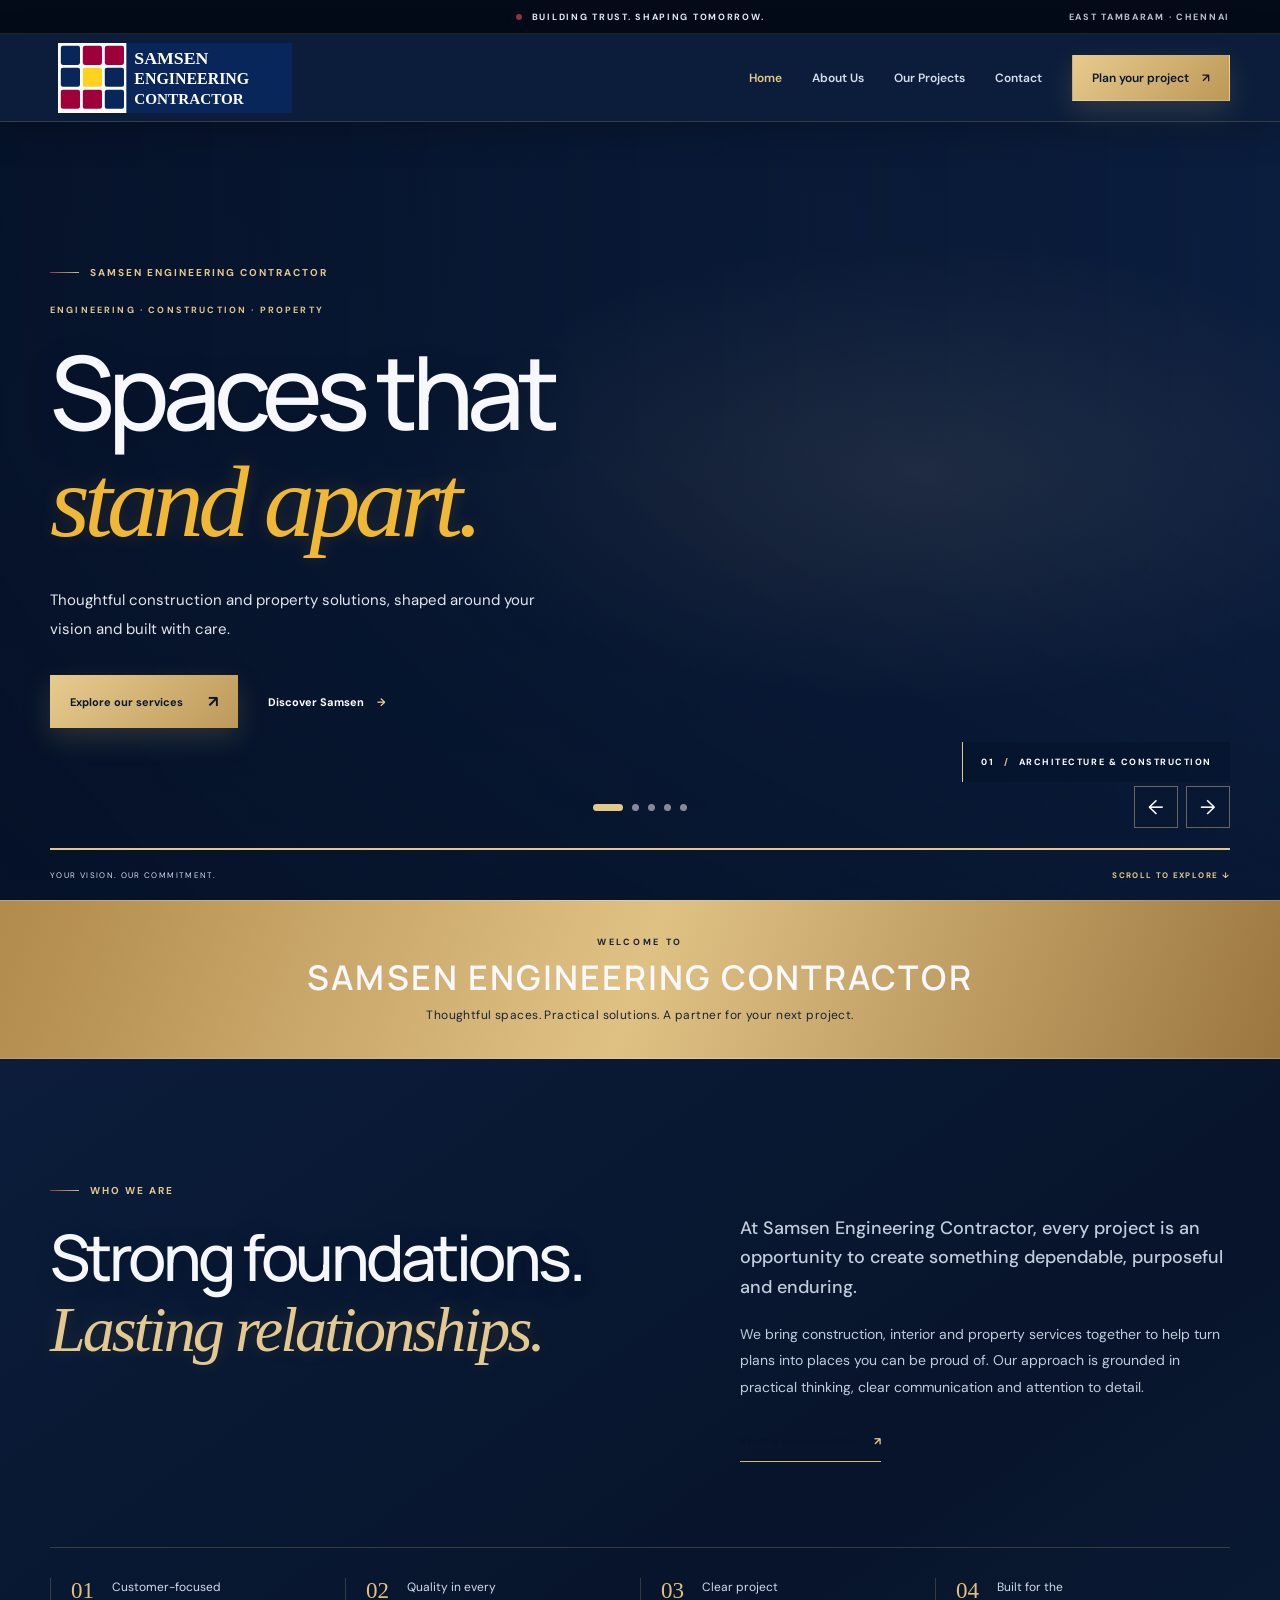
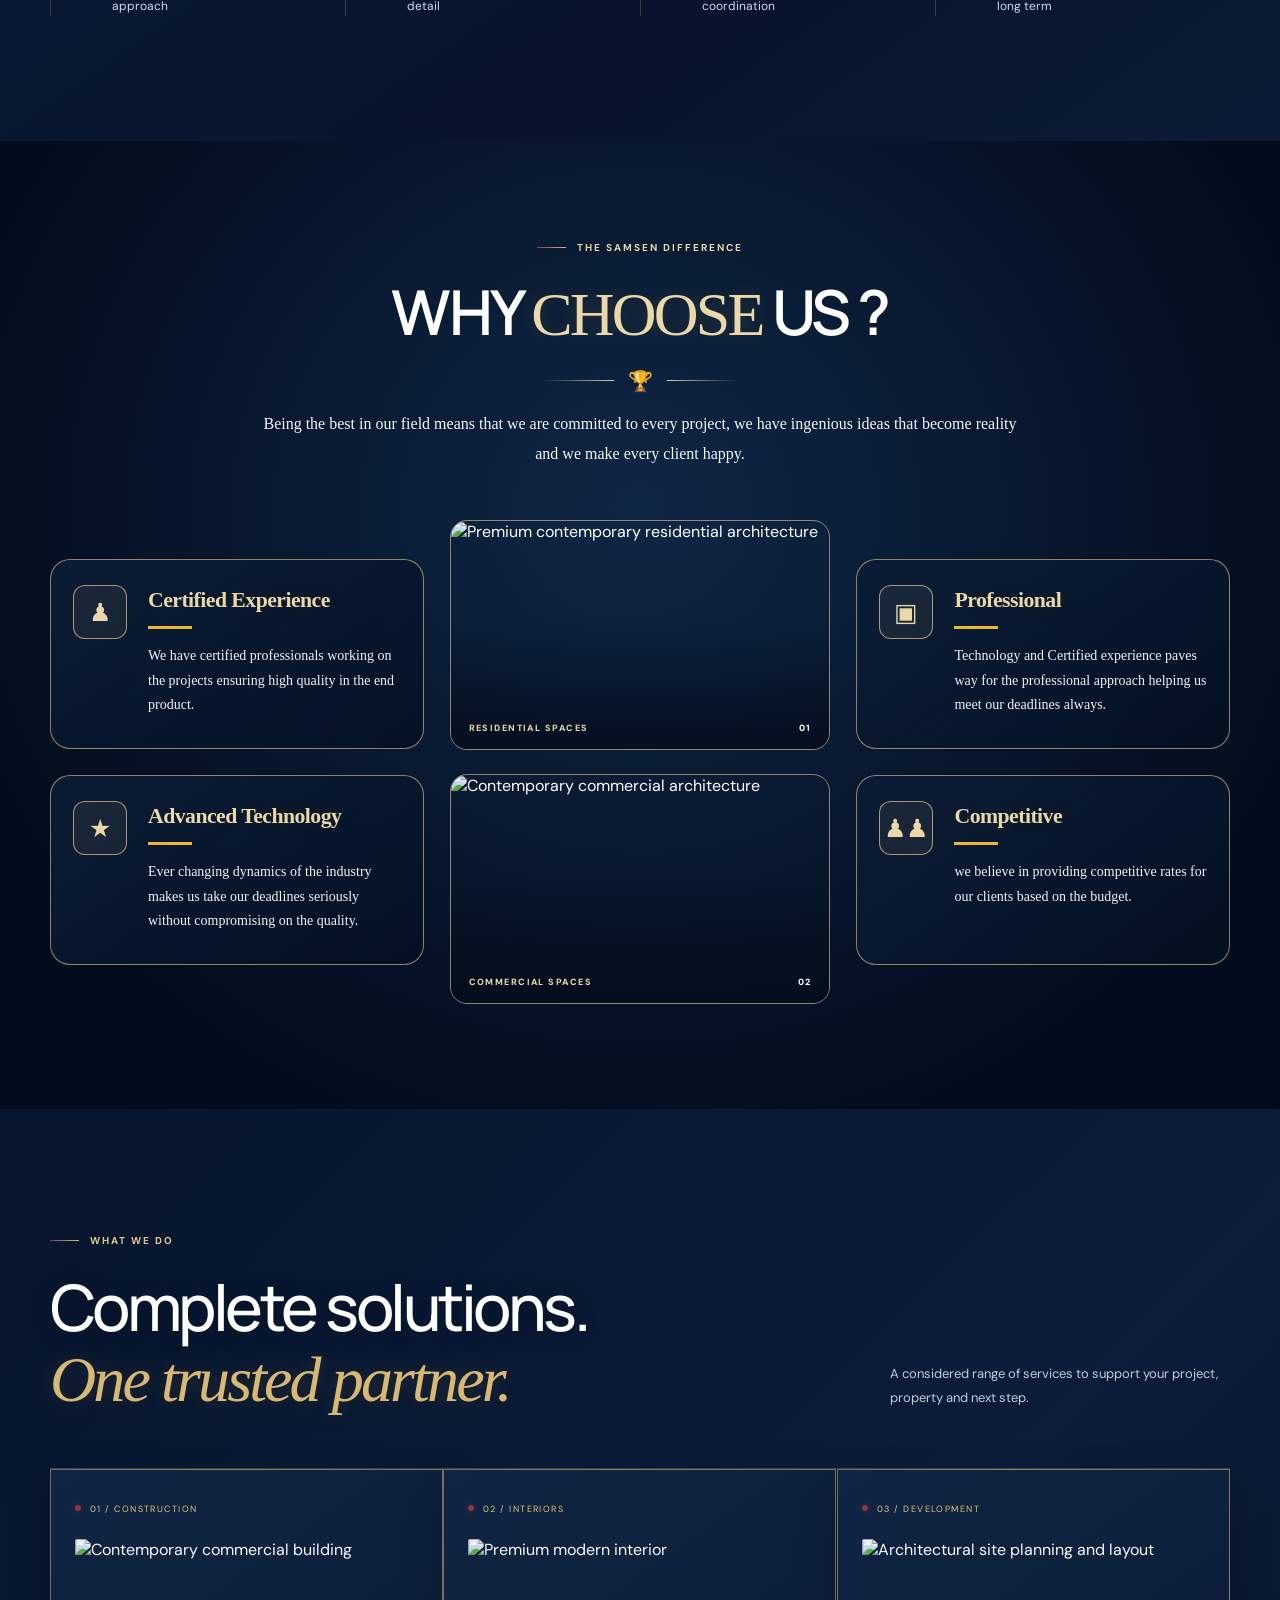
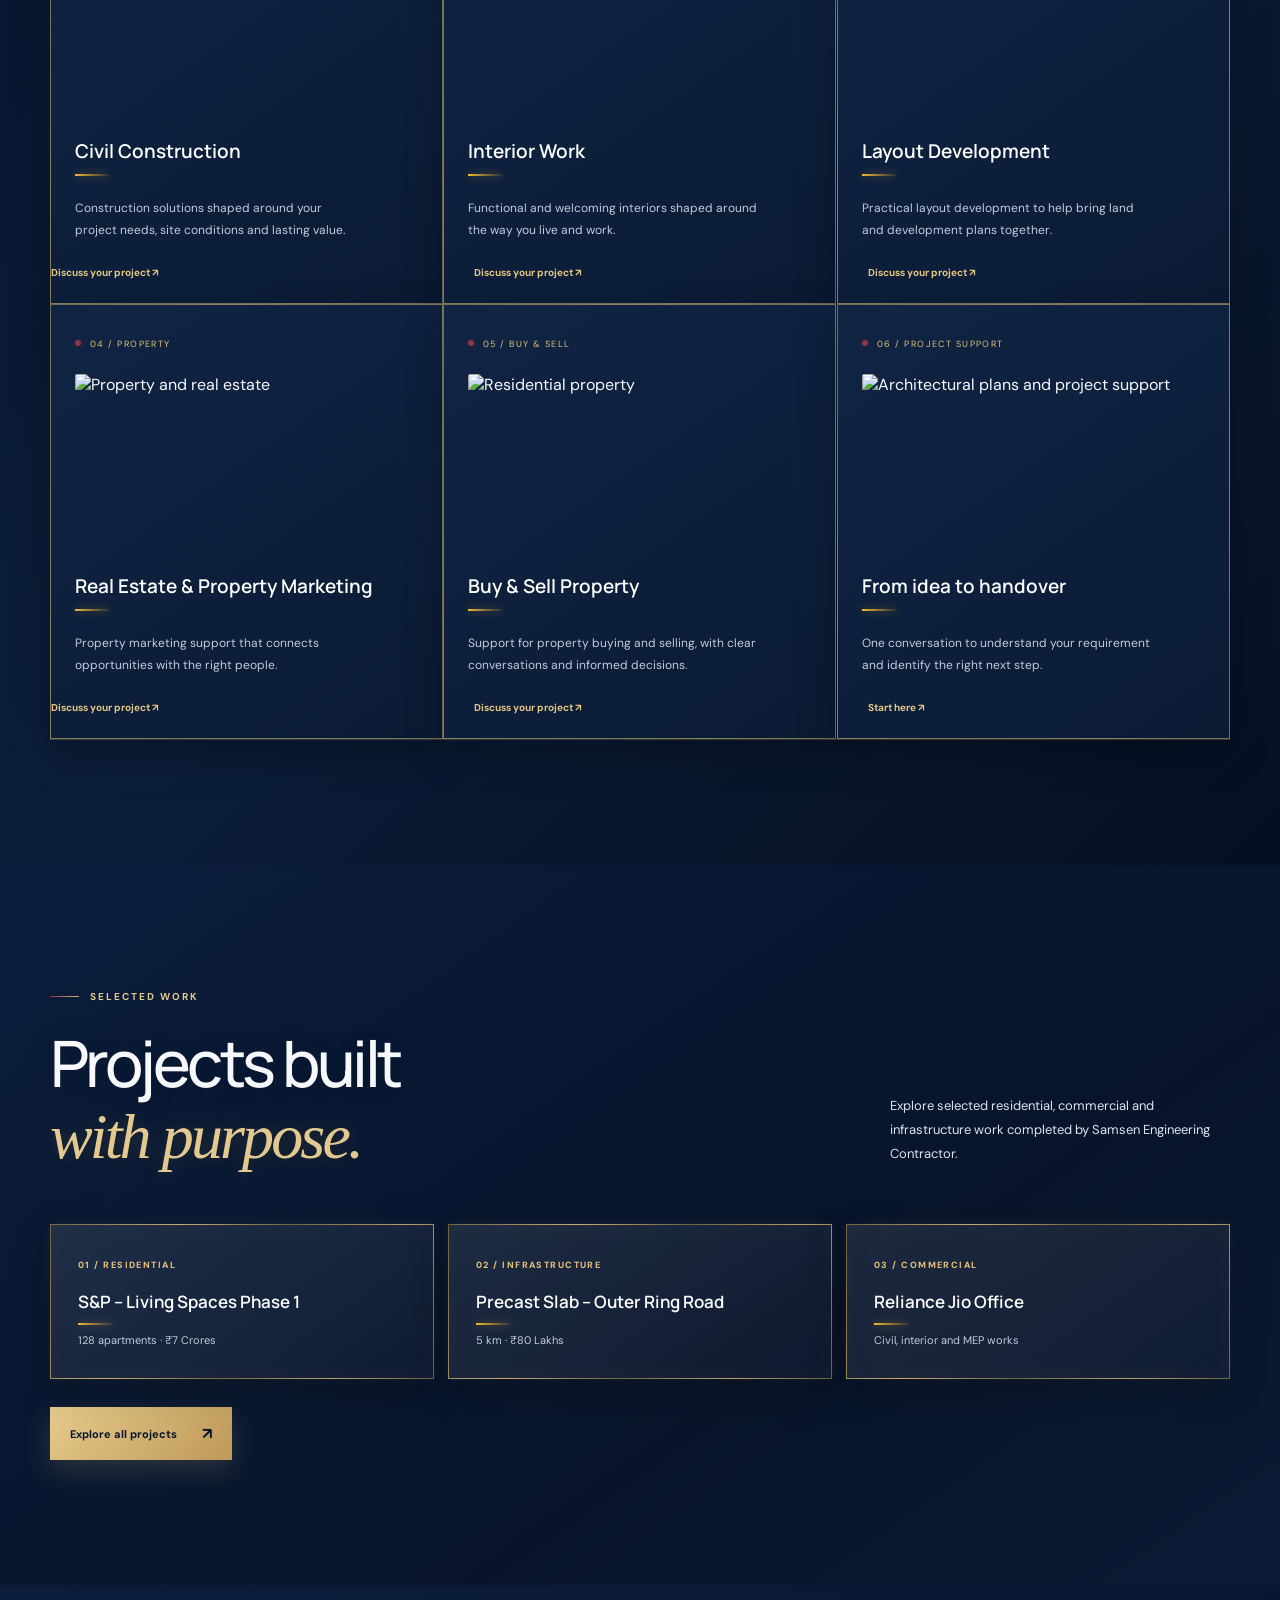
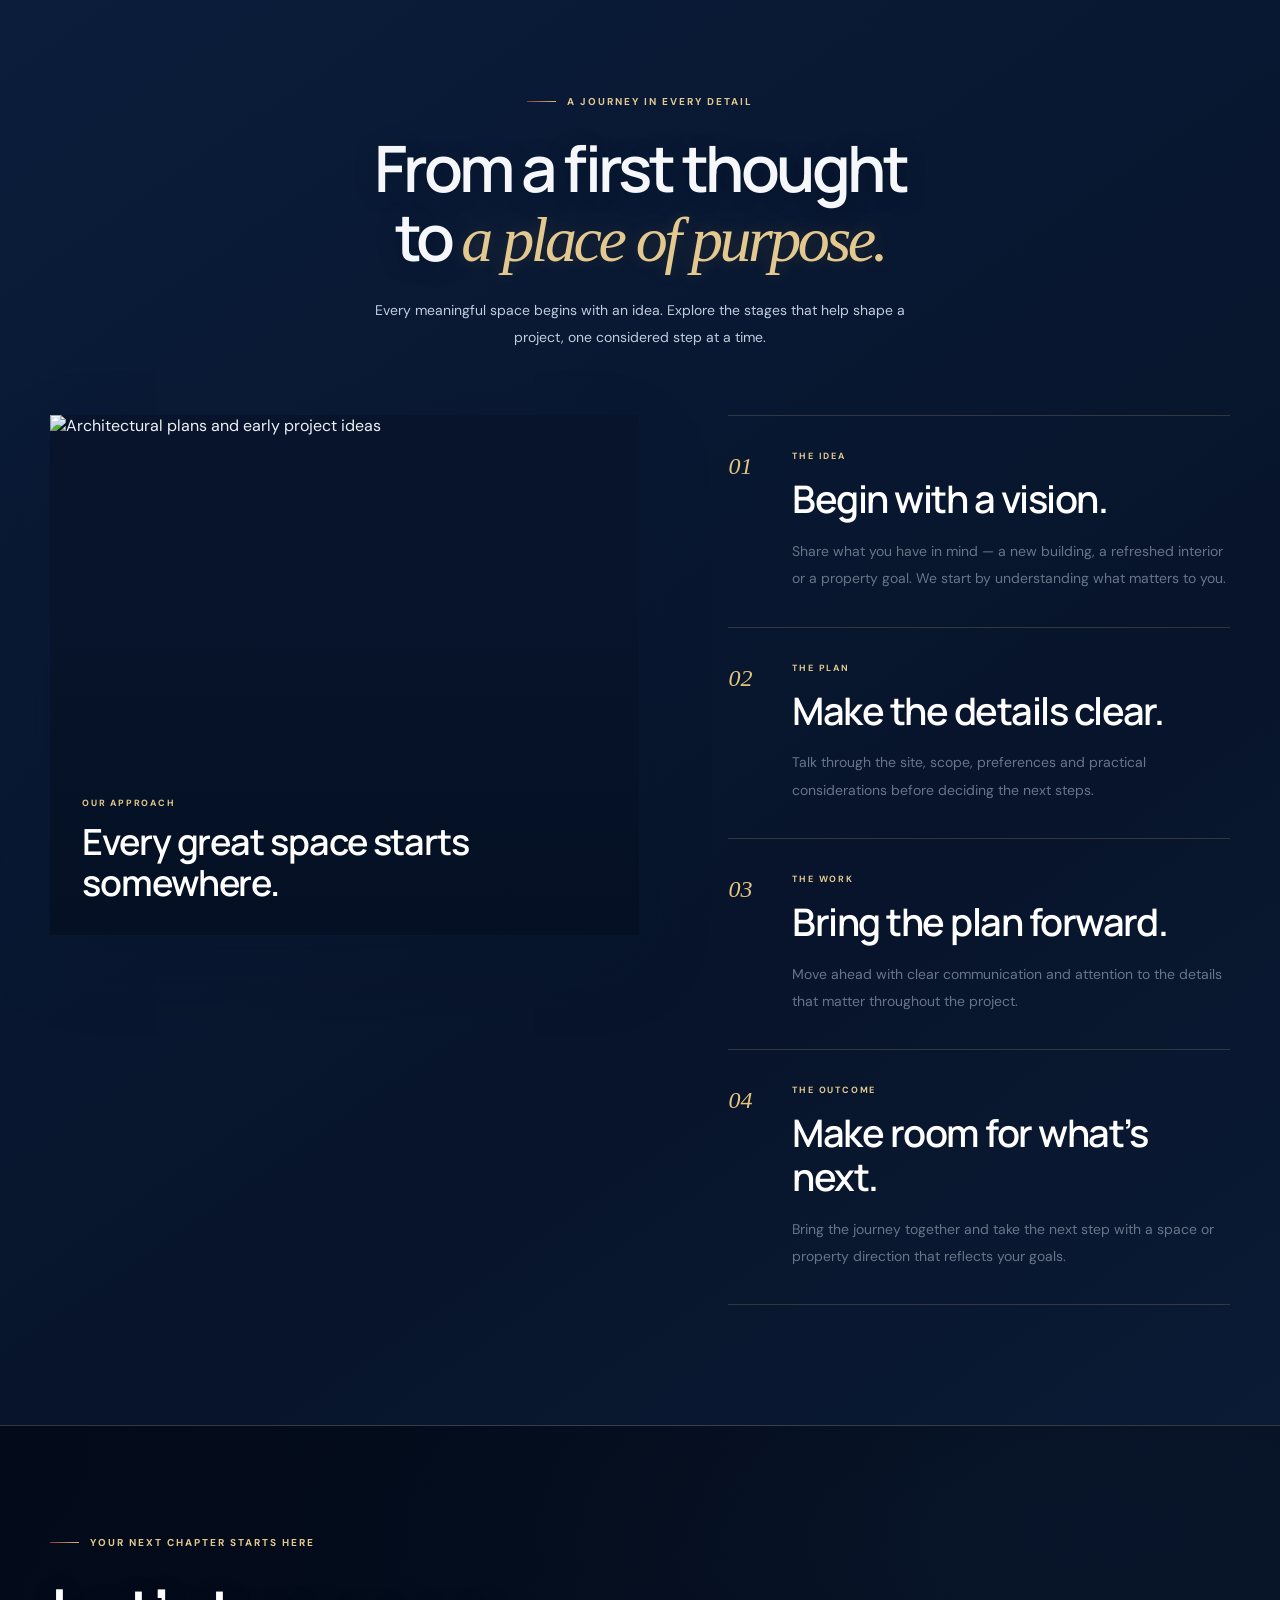
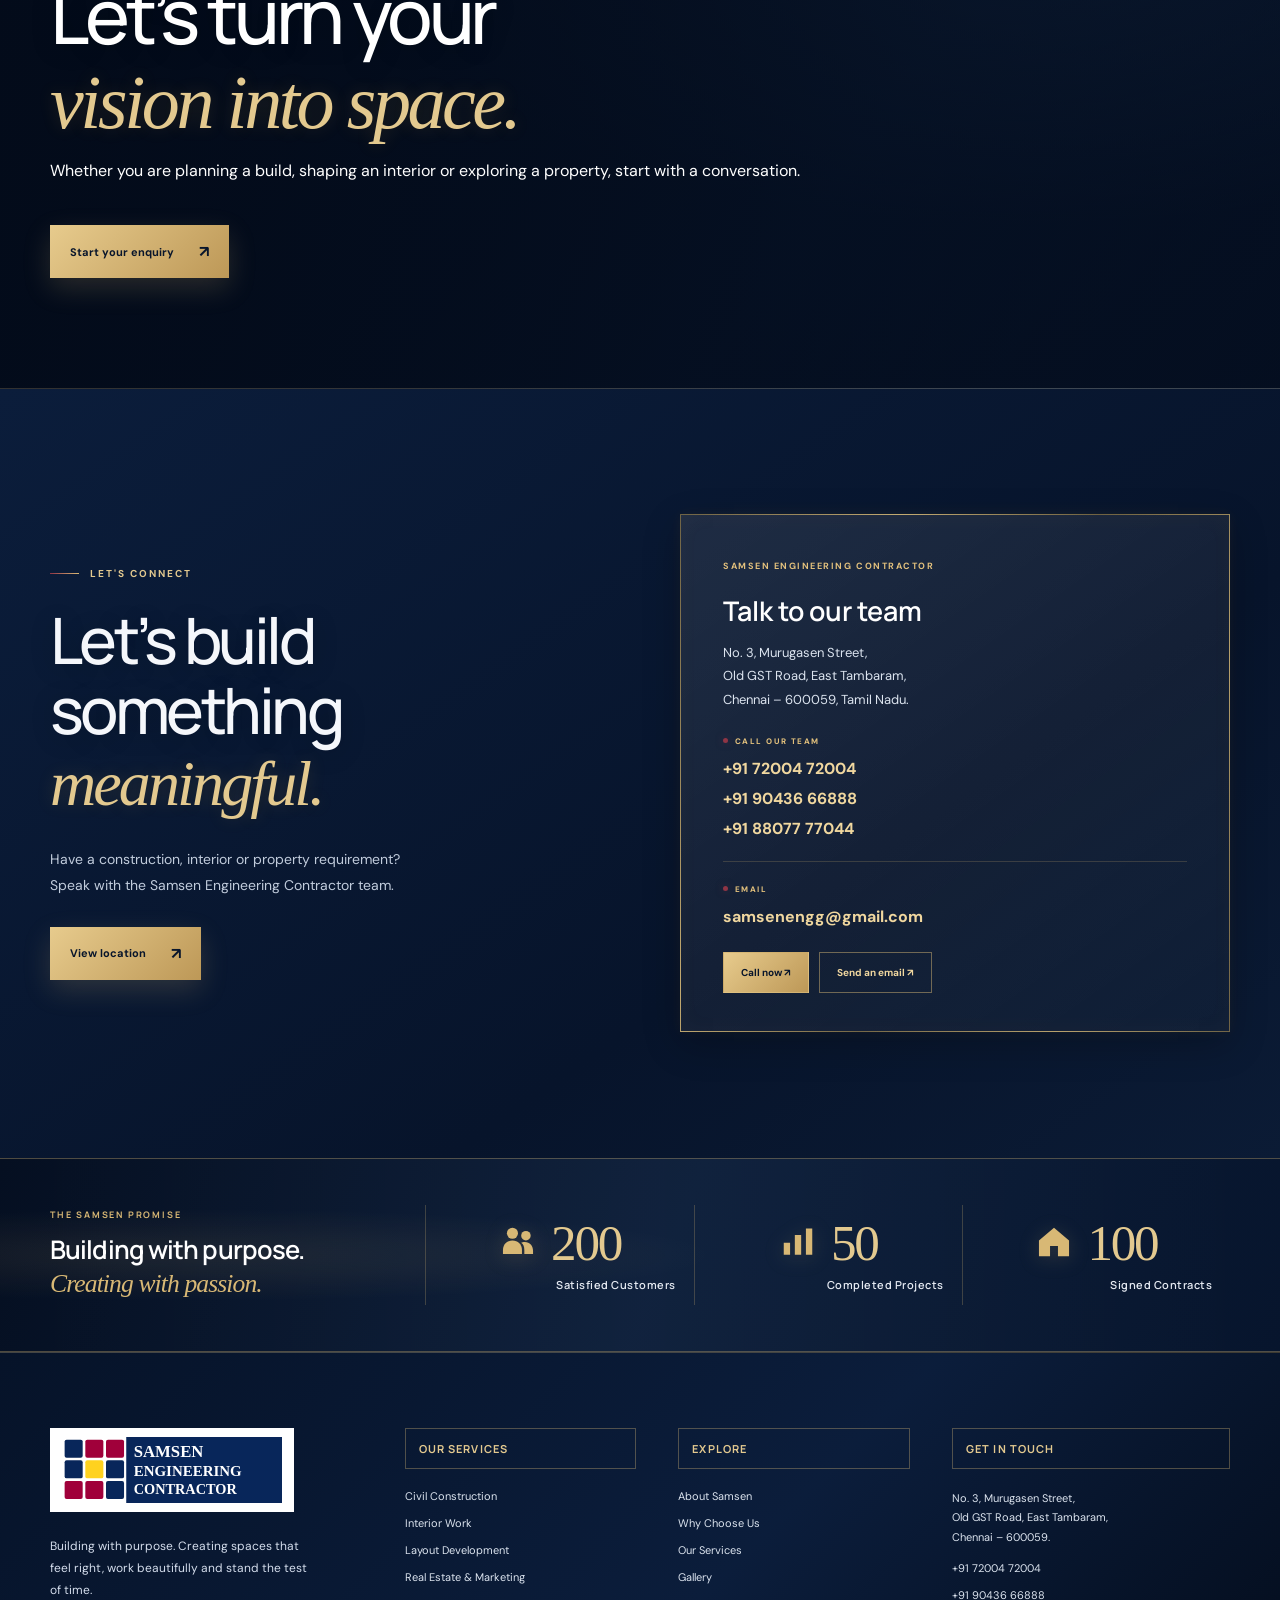
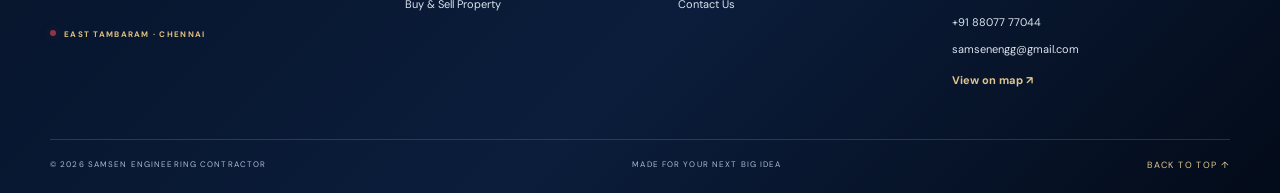
==== index.html @ c0ab1802 "Make navigation consistent across pages" ====
<!DOCTYPE html>
<html lang="en">
<head>
  <meta charset="UTF-8">
  <meta name="viewport" content="width=device-width, initial-scale=1">
  <meta name="theme-color" content="#07142b">
  <link rel="canonical" href="https://samsen-engineering-website.onrender.com/">
  <meta name="description" content="Samsen Engineering Contractor — civil construction, interiors, layout development and property services in East Tambaram, Chennai.">
  <meta property="og:type" content="website">
  <meta property="og:title" content="Samsen Engineering Contractor | Spaces Built Around You">
  <meta property="og:description" content="Construction, interiors and property solutions in Chennai.">
  <meta property="og:image" content="/logo.svg">
  <meta name="twitter:card" content="summary_large_image">
  <title>Samsen Engineering Contractor | Chennai</title>
  <link rel="preconnect" href="https://fonts.googleapis.com">
  <link rel="preconnect" href="https://fonts.gstatic.com" crossorigin>
  <link href="https://fonts.googleapis.com/css2?family=DM+Sans:wght@400;500;600;700&family=Manrope:wght@400;500;600;700;800&display=swap" rel="stylesheet">
  <link rel="icon" href="logo.svg" type="image/svg+xml">
  <link rel="preload" as="image" href="https://images.unsplash.com/photo-1487958449943-2429e8be8625?auto=format&fit=crop&w=1800&q=80" fetchpriority="high">
  <link rel="stylesheet" href="styles.css?v=about-us-20261122">
  <script type="application/ld+json">{"@context":"https://schema.org","@type":"GeneralContractor","name":"Samsen Engineering Contractor","email":"samsenengg@gmail.com","telephone":["+917200472004","+919043666888","+918807777044"],"address":{"@type":"PostalAddress","streetAddress":"No. 3, Murugasen Street, Old GST Road","addressLocality":"East Tambaram, Chennai","addressRegion":"Tamil Nadu","postalCode":"600059","addressCountry":"IN"},"areaServed":{"@type":"City","name":"Chennai"},"knowsAbout":["Civil Construction","Interior Work","Layout Development","Real Estate","Property Marketing"]}</script>
</head>
<body class="premium-site">
  <div class="topline"><span class="topline-dot"></span> BUILDING TRUST. SHAPING TOMORROW. <span class="topline-right">EAST TAMBARAM · CHENNAI</span></div>
  <header class="site-header">
    <a class="brand" href="/" aria-label="Samsen Engineering Contractor"><img decoding="async" src="logo.svg" alt="Samsen Engineering Contractor"></a>
    <button class="menu-toggle" aria-label="Open navigation" aria-expanded="false"><span></span><span></span></button>
    <nav class="nav-links" aria-label="Main navigation">
      <a class="active" href="index.html#home">Home</a><a href="about.html">About Us</a><a href="projects.html">Our Projects</a><a href="index.html#contact">Contact</a>
      <a class="nav-cta" href="index.html#contact">Plan your project <span>↗</span></a>
    </nav>
  </header>
  <main>
    <section class="hero-slider" id="home" aria-label="Samsen services">
      <div class="slides">
        <article class="slide active" data-slide="0" style="--slide-image:url('https://images.unsplash.com/photo-1487958449943-2429e8be8625?auto=format&fit=crop&w=1800&q=80')">
          <div class="slide-shade"></div><div class="wrap slide-content"><p class="eyebrow light"><span></span> SAMSEN ENGINEERING CONTRACTOR</p><p class="slide-kicker">ENGINEERING · CONSTRUCTION · PROPERTY</p><h1>Spaces that<br><em>stand apart.</em></h1><p class="slide-copy">Thoughtful construction and property solutions, shaped around your vision and built with care.</p><div class="hero-actions"><a class="button button-gold" href="#services">Explore our services <span>↗</span></a><a class="text-link light-link" href="#about">Discover Samsen <span>→</span></a></div></div>
          <div class="slide-caption">01 <span> / </span> ARCHITECTURE & CONSTRUCTION</div>
        </article>
        <article class="slide" data-slide="1" style="--slide-image:url('https://images.unsplash.com/photo-1600607687939-ce8a6c25118c?auto=format&fit=crop&w=1800&q=80')">
          <div class="slide-shade"></div><div class="wrap slide-content"><p class="eyebrow light"><span></span> MADE FOR THE WAY YOU LIVE</p><p class="slide-kicker">RESIDENTIAL · COMMERCIAL · RENOVATION</p><h1>Built around<br><em>your life.</em></h1><p class="slide-copy">From the first plan to the finishing details, bring your next space to life with a dependable team.</p><div class="hero-actions"><a class="button button-gold" href="#contact">Talk to our team <span>↗</span></a><a class="text-link light-link" href="#projects">View inspiration <span>→</span></a></div></div>
          <div class="slide-caption">02 <span> / </span> RESIDENTIAL SPACES</div>
        </article>
        <article class="slide" data-slide="2" style="--slide-image:url('https://images.unsplash.com/photo-1600210492486-724fe5c67fb0?auto=format&fit=crop&w=1800&q=80')">
          <div class="slide-shade"></div><div class="wrap slide-content"><p class="eyebrow light"><span></span> DETAIL MAKES THE DIFFERENCE</p><p class="slide-kicker">INTERIOR DESIGN & EXECUTION</p><h1>Interiors with<br><em>intention.</em></h1><p class="slide-copy">Create functional, welcoming interiors with considered layouts, finishes and details.</p><div class="hero-actions"><a class="button button-gold" href="#services">Explore interiors <span>↗</span></a><a class="text-link light-link" href="#contact">Start a conversation <span>→</span></a></div></div>
          <div class="slide-caption">03 <span> / </span> INTERIOR SPACES</div>
        </article>
        <article class="slide" data-slide="3" style="--slide-image:url('https://images.unsplash.com/photo-1560518883-ce09059eeffa?auto=format&fit=crop&w=1800&q=80')">
          <div class="slide-shade"></div><div class="wrap slide-content"><p class="eyebrow light"><span></span> PROPERTY · POSSIBILITIES · PROGRESS</p><p class="slide-kicker">LAND & PROPERTY SOLUTIONS</p><h1>Find the place<br><em>to begin.</em></h1><p class="slide-copy">Property marketing and buy-and-sell support to help you take your next step with clarity.</p><div class="hero-actions"><a class="button button-gold" href="#contact">Enquire now <span>↗</span></a><a class="text-link light-link" href="#services">Our solutions <span>→</span></a></div></div>
          <div class="slide-caption">04 <span> / </span> PROPERTY SOLUTIONS</div>
        </article>
        <article class="slide" data-slide="4" style="--slide-image:url('https://images.unsplash.com/photo-1600585154340-be6161a56a0c?auto=format&fit=crop&w=1800&q=80')">
          <div class="slide-shade"></div><div class="wrap slide-content"><p class="eyebrow light"><span></span> DESIGNED FOR EVERYDAY LIVING</p><p class="slide-kicker">HOMES · DESIGN · DETAIL</p><h1>A better way<br><em>to come home.</em></h1><p class="slide-copy">Thoughtful spaces, considered finishes and a clear approach from concept to completion.</p><div class="hero-actions"><a class="button button-gold" href="#contact">Plan your project <span>↗</span></a><a class="text-link light-link" href="#projects">Explore our work <span>→</span></a></div></div>
          <div class="slide-caption">05 <span> / </span> CONTEMPORARY HOMES</div>
        </article>
      </div>
      <div class="hero-controls wrap"><div class="slider-dots" aria-label="Choose slide"><button class="slider-dot active" aria-label="Slide 1" aria-pressed="true"></button><button class="slider-dot" aria-label="Slide 2" aria-pressed="false"></button><button class="slider-dot" aria-label="Slide 3" aria-pressed="false"></button><button class="slider-dot" aria-label="Slide 4" aria-pressed="false"></button><button class="slider-dot" aria-label="Slide 5" aria-pressed="false"></button></div><div class="slider-arrows"><button class="slider-prev" aria-label="Previous slide">←</button><button class="slider-next" aria-label="Next slide">→</button></div><div class="slider-progress"><span></span></div></div>
      <div class="hero-bottom wrap"><span>YOUR VISION. OUR COMMITMENT.</span><a href="#about">SCROLL TO EXPLORE ↓</a></div>
    </section>




    <section class="welcome-band"><div class="wrap"><span>WELCOME TO</span><h2>SAMSEN ENGINEERING CONTRACTOR</h2><p>Thoughtful spaces. Practical solutions. A partner for your next project.</p></div></section>

    <section class="intro section-pad" id="about"><div class="wrap intro-grid"><div><p class="eyebrow"><span></span> WHO WE ARE</p><h2>Strong foundations.<br><em>Lasting relationships.</em></h2></div><div class="intro-copy"><p class="lead">At Samsen Engineering Contractor, every project is an opportunity to create something dependable, purposeful and enduring.</p><p>We bring construction, interior and property services together to help turn plans into places you can be proud of. Our approach is grounded in practical thinking, clear communication and attention to detail.</p><a class="under-link" href="#contact">Start a conversation <span>↗</span></a></div></div><div class="wrap values-strip"><div><strong>01</strong><span>Customer-focused<br>approach</span></div><div><strong>02</strong><span>Quality in every<br>detail</span></div><div><strong>03</strong><span>Clear project<br>coordination</span></div><div><strong>04</strong><span>Built for the<br>long term</span></div></div></section>

    <section class="why-samsen section-pad why-cinematic" id="why-samsen">
      <div class="why-bg-image" aria-hidden="true"></div><div class="why-bg-overlay" aria-hidden="true"></div>
      <div class="wrap why-cinematic-wrap">
        <div class="why-heading why-cinematic-heading">
          <p class="eyebrow light"><span></span> THE SAMSEN DIFFERENCE</p>
          <h2>WHY <em>CHOOSE</em> US ?</h2>
          <div class="why-divider"><span></span><b>🏆</b><span></span></div>
          <p>Being the best in our field means that we are committed to every project, we have ingenious ideas that become reality and we make every client happy.</p>
        </div>
        <div class="why-cinematic-grid">
          <div class="why-cinematic-column">
            <article class="why-cinematic-card why-sequence-1"><span class="why-cinematic-icon" aria-hidden="true">♟</span><div class="why-cinematic-copy"><h3>Certified <em>Experience</em></h3><p>We have certified professionals working on the projects ensuring high quality in the end product.</p></div></article>
            <article class="why-cinematic-card why-sequence-3"><span class="why-cinematic-icon" aria-hidden="true">★</span><div class="why-cinematic-copy"><h3>Advanced <em>Technology</em></h3><p>Ever changing dynamics of the industry makes us take our deadlines seriously without compromising on the quality.</p></div></article>
          </div>
          <div class="why-cinematic-images">
            <figure class="why-cinematic-image why-image-one"><img decoding="async" src="https://images.unsplash.com/photo-1600607687939-ce8a6c25118c?auto=format&fit=crop&w=1100&q=80" alt="Premium contemporary residential architecture" loading="lazy"><figcaption>RESIDENTIAL SPACES <span>01</span></figcaption></figure>
            <figure class="why-cinematic-image why-image-two"><img decoding="async" src="https://images.unsplash.com/photo-1486406146926-c627a92ad1ab?auto=format&fit=crop&w=1100&q=80" alt="Contemporary commercial architecture" loading="lazy"><figcaption>COMMERCIAL SPACES <span>02</span></figcaption></figure>
          </div>
          <div class="why-cinematic-column">
            <article class="why-cinematic-card why-sequence-2"><span class="why-cinematic-icon" aria-hidden="true">▣</span><div class="why-cinematic-copy"><h3><em>Professional</em></h3><p>Technology and Certified experience paves way for the professional approach helping us meet our deadlines always.</p></div></article>
            <article class="why-cinematic-card why-sequence-4"><span class="why-cinematic-icon" aria-hidden="true">♟♟</span><div class="why-cinematic-copy"><h3><em>Competitive</em></h3><p>we believe in providing competitive rates for our clients based on the budget.</p></div></article>
          </div>
        </div>
      </div>
    </section><section class="services section-pad" id="services"><div class="wrap"><div class="section-heading"><div><p class="eyebrow light"><span></span> WHAT WE DO</p><h2>Complete solutions.<br><em>One trusted partner.</em></h2></div><p class="section-note">A considered range of services to support your project, property and next step.</p></div>
      <div class="service-grid">
        <article class="service-card"><span class="service-no">01 / CONSTRUCTION</span><img decoding="async" class="service-photo" src="https://images.unsplash.com/photo-1486406146926-c627a92ad1ab?auto=format&fit=crop&w=900&q=85" alt="Contemporary commercial building" loading="lazy"><h3>Civil Construction</h3><p>Construction solutions shaped around your project needs, site conditions and lasting value.</p><a class="service-link" href="#contact">Discuss your project ↗</a></article>
        <article class="service-card"><span class="service-no">02 / INTERIORS</span><img decoding="async" class="service-photo" src="https://images.unsplash.com/photo-1600210492486-724fe5c67fb0?auto=format&fit=crop&w=900&q=85" alt="Premium modern interior" loading="lazy"><h3>Interior Work</h3><p>Functional and welcoming interiors shaped around the way you live and work.</p><a class="service-link" href="#contact">Discuss your project ↗</a></article>
        <article class="service-card"><span class="service-no">03 / DEVELOPMENT</span><img decoding="async" class="service-photo" src="https://images.unsplash.com/photo-1508450859948-4e04fabaa4ea?auto=format&fit=crop&w=900&q=85" alt="Architectural site planning and layout" loading="lazy"><h3>Layout Development</h3><p>Practical layout development to help bring land and development plans together.</p><a class="service-link" href="#contact">Discuss your project ↗</a></article>
        <article class="service-card"><span class="service-no">04 / PROPERTY</span><img decoding="async" class="service-photo" src="https://images.unsplash.com/photo-1560518883-ce09059eeffa?auto=format&fit=crop&w=900&q=85" alt="Property and real estate" loading="lazy"><h3>Real Estate & Property Marketing</h3><p>Property marketing support that connects opportunities with the right people.</p><a class="service-link" href="#contact">Discuss your project ↗</a></article>
        <article class="service-card"><span class="service-no">05 / BUY & SELL</span><img decoding="async" class="service-photo" src="https://images.unsplash.com/photo-1564013799919-ab600027ffc6?auto=format&fit=crop&w=900&q=85" alt="Residential property" loading="lazy"><h3>Buy & Sell Property</h3><p>Support for property buying and selling, with clear conversations and informed decisions.</p><a class="service-link" href="#contact">Discuss your project ↗</a></article>
        <article class="service-card service-card-feature"><span class="service-no">06 / PROJECT SUPPORT</span><img decoding="async" class="service-photo" src="https://images.unsplash.com/photo-1503387762-592deb58ef4e?auto=format&fit=crop&w=900&q=85" alt="Architectural plans and project support" loading="lazy"><h3>From idea to handover</h3><p>One conversation to understand your requirement and identify the right next step.</p><a class="service-link" href="#contact">Start here ↗</a></article>
      </div></div></section>

    <section class="projects section-pad" id="projects"><div class="wrap"><div class="section-heading project-heading"><div><p class="eyebrow"><span></span> SELECTED WORK</p><h2>Projects built<br><em>with purpose.</em></h2></div><p class="section-note">Explore selected residential, commercial and infrastructure work completed by Samsen Engineering Contractor.</p></div><div class="project-preview-grid"><article><span>01 / RESIDENTIAL</span><h3>S&amp;P – Living Spaces Phase 1</h3><p>128 apartments · ₹7 Crores</p></article><article><span>02 / INFRASTRUCTURE</span><h3>Precast Slab – Outer Ring Road</h3><p>5 km · ₹80 Lakhs</p></article><article><span>03 / COMMERCIAL</span><h3>Reliance Jio Office</h3><p>Civil, interior and MEP works</p></article></div><div class="projects-cta"><a class="button button-gold" href="projects.html">Explore all projects <span>↗</span></a></div></div></section>

    <section class="scroll-story" id="journey" aria-label="The Samsen project journey">
      <div class="wrap">
        <div class="story-heading"><p class="eyebrow"><span></span> A JOURNEY IN EVERY DETAIL</p><h2>From a first thought<br>to <em>a place of purpose.</em></h2><p>Every meaningful space begins with an idea. Explore the stages that help shape a project, one considered step at a time.</p></div>
        <div class="story-layout">
          <div class="story-visual">
            <img decoding="async" id="storyImage" src="https://images.unsplash.com/photo-1503387762-592deb58ef4e?auto=format&fit=crop&w=1200&q=80" alt="Architectural plans and early project ideas" loading="lazy">
            <div class="story-image-shade"></div><div class="story-image-label"><span>OUR APPROACH</span><strong>Every great space starts somewhere.</strong></div>
          </div>
          <div class="story-steps">
            <article class="story-step"><span>01</span><div><p class="story-kicker">THE IDEA</p><h3>Begin with a vision.</h3><p>Share what you have in mind — a new building, a refreshed interior or a property goal. We start by understanding what matters to you.</p></div></article>
            <article class="story-step"><span>02</span><div><p class="story-kicker">THE PLAN</p><h3>Make the details clear.</h3><p>Talk through the site, scope, preferences and practical considerations before deciding the next steps.</p></div></article>
            <article class="story-step"><span>03</span><div><p class="story-kicker">THE WORK</p><h3>Bring the plan forward.</h3><p>Move ahead with clear communication and attention to the details that matter throughout the project.</p></div></article>
            <article class="story-step"><span>04</span><div><p class="story-kicker">THE OUTCOME</p><h3>Make room for what’s next.</h3><p>Bring the journey together and take the next step with a space or property direction that reflects your goals.</p></div></article>
          </div>
        </div>
      </div>
    </section>

    <section class="statement"><div class="wrap statement-inner"><p class="eyebrow light"><span></span> YOUR NEXT CHAPTER STARTS HERE</p><h2>Let’s turn your<br><em>vision into space.</em></h2><p>Whether you are planning a build, shaping an interior or exploring a property, start with a conversation.</p><a class="button button-gold" href="#contact">Start your enquiry <span>↗</span></a></div></section>
    <section class="contact section-pad" id="contact"><div class="wrap contact-grid"><div><p class="eyebrow"><span></span> LET'S CONNECT</p><h2>Let’s build<br>something <em>meaningful.</em></h2><p class="contact-copy">Have a construction, interior or property requirement? Speak with the Samsen Engineering Contractor team.</p><a class="button button-gold" href="https://www.google.com/maps/search/?api=1&query=No+3+Murugasen+Street+Old+GST+Road+East+Tambaram+Chennai+600059" target="_blank" rel="noopener">View location <span>↗</span></a></div>
      <div class="contact-panel"><span class="panel-kicker">SAMSEN ENGINEERING CONTRACTOR</span><h3>Talk to our team</h3><p class="contact-address">No. 3, Murugasen Street,<br>Old GST Road, East Tambaram,<br>Chennai – 600059, Tamil Nadu.</p>
        <div class="contact-method"><span>CALL OUR TEAM</span><a href="tel:+917200472004">+91 72004 72004</a><a href="tel:+919043666888">+91 90436 66888</a><a href="tel:+918807777044">+91 88077 77044</a></div>
        <div class="panel-line"></div><div class="contact-method"><span>EMAIL</span><a href="mailto:samsenengg@gmail.com">samsenengg@gmail.com</a></div>
        <div class="contact-actions"><a class="contact-call" href="tel:+917200472004">Call now ↗</a><a class="contact-email-link" href="mailto:samsenengg@gmail.com">Send an email ↗</a></div>
      </div></div></section>
  </main>
    <section class="samsen-stats-band" aria-label="Samsen company highlights">
      <div class="wrap samsen-stats-inner">
        <div class="samsen-stats-intro"><span class="samsen-stats-eyebrow">THE SAMSEN PROMISE</span><strong>Building with purpose.<br><em>Creating with passion.</em></strong></div>
        <article class="samsen-stat">
          <div class="samsen-stat-top"><svg class="samsen-stat-icon" viewBox="0 0 48 48" aria-hidden="true"><circle cx="17" cy="13" r="7"/><path d="M5 39v-5c0-7 5-12 12-12s12 5 12 12v5z"/><circle cx="34" cy="16" r="6"/><path d="M31 24c7-1 12 4 12 11v4H32v-5c0-4-1-7-4-9z"/></svg><span class="samsen-stat-number">200</span></div>
          <span class="samsen-stat-label">Satisfied Customers</span>
        </article>
        <article class="samsen-stat">
          <div class="samsen-stat-top"><svg class="samsen-stat-icon" viewBox="0 0 48 48" aria-hidden="true"><path d="M6 40V25h8v15zm14 0V15h8v25zm14 0V7h8v33z"/></svg><span class="samsen-stat-number">50</span></div>
          <span class="samsen-stat-label">Completed Projects</span>
        </article>
        <article class="samsen-stat">
          <div class="samsen-stat-top"><svg class="samsen-stat-icon" viewBox="0 0 48 48" aria-hidden="true"><path d="M5 22 24 6l19 16v20H29V29H19v13H5z"/></svg><span class="samsen-stat-number">100</span></div>
          <span class="samsen-stat-label">Signed Contracts</span>
        </article>
      </div>
    </section>

  <footer class="footer premium-footer"><div class="wrap footer-grid">
      <div class="footer-brand-block"><a class="footer-brand" href="#home"><img decoding="async" src="logo.svg" alt="Samsen Engineering Contractor"></a><p>Building with purpose. Creating spaces that feel right, work beautifully and stand the test of time.</p><span class="footer-location">EAST TAMBARAM · CHENNAI</span></div>
      <div class="footer-column"><h3>OUR SERVICES</h3><a href="#services">Civil Construction</a><a href="#services">Interior Work</a><a href="#services">Layout Development</a><a href="#services">Real Estate & Marketing</a><a href="#services">Buy & Sell Property</a></div>
      <div class="footer-column"><h3>EXPLORE</h3><a href="#about">About Samsen</a><a href="#why-samsen">Why Choose Us</a><a href="#services">Our Services</a><a href="#projects">Gallery</a><a href="#contact">Contact Us</a></div>
      <div class="footer-column footer-contact"><h3>GET IN TOUCH</h3><p>No. 3, Murugasen Street,<br>Old GST Road, East Tambaram,<br>Chennai – 600059.</p><a href="tel:+917200472004">+91 72004 72004</a><a href="tel:+919043666888">+91 90436 66888</a><a href="tel:+918807777044">+91 88077 77044</a><a href="mailto:samsenengg@gmail.com">samsenengg@gmail.com</a><a class="footer-map" target="_blank" rel="noopener" href="https://www.google.com/maps/search/?api=1&query=No+3+Murugasen+Street+Old+GST+Road+East+Tambaram+Chennai+600059">View on map ↗</a></div>
    </div><div class="wrap footer-bottom"><span>© <span id="year"></span> SAMSEN ENGINEERING CONTRACTOR</span><span>MADE FOR YOUR NEXT BIG IDEA</span><a href="#home" class="back-top">BACK TO TOP ↑</a></div></footer>
  <a class="floating-call" href="tel:+917200472004" aria-label="Call Samsen Engineering Contractor">☎ <span>Call our team</span></a>
  <script src="script.js"></script>
</body>
</html>
---- styles.css ----
/* SAMSEN — clean premium responsive design system */
:root{--navy:#0b1d3b;--navy2:#07142b;--red:#d8b875;--gold:#d8b875;--ink:#17243a;--muted:#687487;--paper:#f7f7f4;--line:rgba(16,32,60,.13);--serif:Georgia,'Times New Roman',serif}
*{box-sizing:border-box}
html{scroll-behavior:smooth;scroll-padding-top:100px}
body{margin:0;background:var(--paper);color:var(--ink);font-family:'DM Sans',Arial,sans-serif;-webkit-font-smoothing:antialiased}
a{color:inherit;text-decoration:none}
button{font:inherit}
.wrap{width:min(1180px,calc(100% - 64px));margin-inline:auto}
.topline{height:34px;background:var(--navy2);color:#e1e7f0;display:flex;align-items:center;justify-content:center;gap:10px;padding:0 24px;font-size:9px;font-weight:700;letter-spacing:.19em;position:relative}
.topline-dot{width:6px;height:6px;border-radius:50%;background:var(--gold)}
.topline-right{position:absolute;right:max(24px,calc((100vw - 1180px)/2));color:#b9c4d5}
.site-header{height:88px;padding:0 max(32px,calc((100vw - 1180px)/2));display:flex;align-items:center;justify-content:space-between;gap:30px;background:#fff;position:sticky;top:0;z-index:20;box-shadow:0 5px 24px rgba(6,27,70,.06)}
.brand{display:flex;align-items:center;flex:0 0 auto;min-width:0}
.site-header .brand img{display:block;width:250px!important;height:auto!important;max-height:70px;object-fit:contain}
.nav-links{display:flex;align-items:center;gap:30px;font-size:12px;font-weight:600;color:#4d5870}
.nav-links>a:not(.nav-cta){white-space:nowrap;transition:color .2s}
.nav-links>a:hover,.nav-links>a.active{color:var(--red)}
.nav-cta{white-space:nowrap;background:var(--red);color:#fff;padding:14px 19px;transition:background .2s}
.nav-cta:hover{background:#7f082e}
.nav-cta span{color:#fff;margin-left:10px}
.menu-toggle{display:none}
.hero-slider{height:min(790px,calc(100svh - 122px));min-height:620px;position:relative;overflow:hidden;background:var(--navy2);color:#fff}
.slides{position:absolute;inset:0}
.slide{position:absolute;inset:0;opacity:0;visibility:hidden;transition:opacity 1s ease,visibility 1s;isolation:isolate;overflow:hidden}
.slide:before{content:"";position:absolute;inset:0;background-image:var(--slide-image);background-size:cover;background-position:center;transform:scale(1.07);transition:transform 7s cubic-bezier(.2,.65,.3,1);z-index:-2}
.slide.active{opacity:1;visibility:visible;z-index:1}
.slide.active:before{transform:scale(1)}
.slide-shade{position:absolute;inset:0;z-index:-1;background:linear-gradient(90deg,rgba(5,15,34,.88) 0%,rgba(5,15,34,.66) 43%,rgba(5,15,34,.12) 100%),linear-gradient(0deg,rgba(5,15,34,.58),transparent 48%)}
.slide-content{position:relative;padding-top:clamp(95px,13vh,150px);padding-bottom:145px;z-index:1}
.eyebrow{font-size:10px;letter-spacing:.2em;font-weight:700;color:var(--red);display:flex;align-items:center;gap:11px;margin:0 0 25px}
.eyebrow>span{height:1px;width:29px;background:var(--red)}
.eyebrow.light{color:#e9edf5}
.slide-kicker{font-size:9px;letter-spacing:.23em;font-weight:700;color:#e6c98f;margin:0 0 23px}
.slide h1{font:500 clamp(54px,7.1vw,94px)/1.02 'Manrope',sans-serif;letter-spacing:-.065em;margin:0;color:#fff}
.slide h1 em{font:italic 400 1em var(--serif);color:#e3c58d;letter-spacing:-.055em}
.slide-copy{max-width:490px;color:#e0e5ed;font-size:15px;line-height:1.9;margin:26px 0 32px}
.hero-actions{display:flex;align-items:center;gap:30px;flex-wrap:wrap}
.button{display:inline-flex;align-items:center;gap:25px;padding:16px 20px;font-size:11px;font-weight:700;transition:.25s}
.button-gold{background:var(--red);color:#fff;box-shadow:0 8px 22px rgba(0,0,0,.15)}
.button-gold:hover{background:#7f082e;transform:translateY(-2px)}
.button-gold span{color:#fff;font-size:16px}
.text-link{font-size:11px;font-weight:700}
.light-link{color:#fff}
.text-link span{margin-left:10px;color:var(--gold)}
.slide-caption{position:absolute;right:max(32px,calc((100vw - 1180px)/2));bottom:118px;color:#fff;font-size:9px;letter-spacing:.17em;font-weight:700;z-index:2}
.slide-caption span{color:var(--gold);padding:0 6px}
.hero-controls{position:absolute;left:50%;bottom:66px;transform:translateX(-50%);z-index:5;display:flex;align-items:center;justify-content:space-between;pointer-events:none}
.slider-dots,.slider-arrows{display:flex;align-items:center;pointer-events:auto}
.slider-dots{gap:9px}
.slider-dot{height:7px;width:7px;border:0;border-radius:20px;background:rgba(255,255,255,.5);padding:0;cursor:pointer;transition:width .3s,background .3s}
.slider-dot.active{width:30px;background:var(--gold)}
.slider-arrows{gap:8px}
.slider-arrows button{height:42px;width:44px;border:1px solid rgba(255,255,255,.42);background:rgba(8,20,40,.28);color:#fff;font-size:20px;cursor:pointer;transition:.25s}
.slider-arrows button:hover{background:var(--red);border-color:var(--red)}
.slider-progress{position:absolute;bottom:-22px;left:0;right:0;height:2px;background:rgba(255,255,255,.2);overflow:hidden}
.slider-progress span{display:block;width:0;height:100%;background:var(--gold)}
.slider-progress span.run{animation:slideProgress 6.5s linear forwards}
@keyframes slideProgress{to{width:100%}}
.hero-bottom{position:absolute;z-index:4;bottom:20px;left:50%;transform:translateX(-50%);display:flex;justify-content:space-between;gap:18px;color:#d0d8e5;font-size:8px;letter-spacing:.17em}
.hero-bottom a{color:var(--gold);font-weight:700;white-space:nowrap}
.section-pad{padding:112px 0}
.intro-grid{display:grid;grid-template-columns:1.1fr .9fr;gap:90px;align-items:start}
.intro h2,.section-heading h2,.contact h2,.statement h2{font-family:'Manrope',sans-serif;font-weight:500;font-size:clamp(42px,5vw,64px);line-height:1.1;letter-spacing:-.055em;margin:0;color:var(--navy)}
.intro h2 em,.section-heading h2 em,.contact h2 em,.statement h2 em{font-family:var(--serif);font-weight:400;color:var(--red);letter-spacing:-.045em}
.intro-copy{padding-top:30px;color:var(--muted);font-size:14px;line-height:1.9}
.intro-copy p{margin:0 0 18px}
.intro-copy .lead{font-size:18px;line-height:1.65;color:var(--ink);font-weight:500}
.under-link{display:inline-block;color:var(--navy);font-size:11px;font-weight:700;border-bottom:1px solid var(--red);padding:0 0 9px;margin-top:12px}
.under-link span{color:var(--red);margin-left:15px}
.values-strip{border-top:1px solid var(--line);margin-top:85px;padding-top:30px;display:grid;grid-template-columns:repeat(4,1fr)}
.values-strip>div{display:flex;gap:18px;align-items:flex-start;padding-left:20px;border-left:1px solid var(--line)}
.values-strip strong{font-family:var(--serif);font-size:23px;color:var(--red);font-weight:400}
.values-strip span{font-size:12px;line-height:1.6;color:#59657b}
.services{background:var(--navy);color:#fff}
.section-heading{display:flex;justify-content:space-between;align-items:end;gap:55px;margin-bottom:52px}
.section-heading h2{color:#fff}
.section-heading h2 em{color:var(--gold)}
.section-note{max-width:340px;color:#c3ccdc;font-size:13px;line-height:1.85;margin:0 0 6px}
.service-grid{display:grid;grid-template-columns:repeat(3,minmax(0,1fr));border-top:1px solid rgba(255,255,255,.22);border-bottom:1px solid rgba(255,255,255,.22)}
.service-card{min-height:305px;padding:28px 30px 58px 0;position:relative}
.service-card:nth-child(3n+2),.service-card:nth-child(3n+3){border-left:1px solid rgba(255,255,255,.22);padding-left:30px}
.service-card:nth-child(n+4){border-top:1px solid rgba(255,255,255,.22)}
.service-no{font-size:9px;letter-spacing:.16em;color:#bdc8db}
.service-icon{height:65px;width:65px;border:1px solid rgba(216,184,117,.65);display:grid;place-items:center;color:var(--gold);font-family:var(--serif);font-size:34px;margin:30px 0 20px;transition:.25s}
.service-card h3{font-family:'Manrope',sans-serif;font-size:19px;font-weight:600;margin:0 0 12px}
.service-card p{font-size:12px;line-height:1.8;color:#c3ccdc;max-width:290px;margin:0}
.service-link{position:absolute;left:0;bottom:24px;color:#e5c78e;font-size:10px;font-weight:700}
.service-card:nth-child(3n+2) .service-link,.service-card:nth-child(3n+3) .service-link{left:30px}
.service-card-feature{background:linear-gradient(135deg,rgba(168,11,60,.22),transparent)}
.service-card:hover .service-icon{background:var(--red);color:#fff;transform:translateY(-4px)}
.projects{background:#fff}
.project-heading h2{color:var(--navy)}
.project-heading h2 em{color:var(--red)}
.project-heading .section-note{color:var(--muted)}
.project-grid{display:grid;grid-template-columns:1.25fr 1fr;gap:18px}
.project{position:relative;height:285px;overflow:hidden;background:#d6dce4}
.project-large{grid-row:span 2;height:588px}
.project img{width:100%;height:100%;object-fit:cover;transition:transform .7s}
.project:hover img{transform:scale(1.045)}
.project:after{content:"";position:absolute;inset:35% 0 0;background:linear-gradient(0deg,rgba(5,20,48,.86),transparent)}
.project-overlay{position:absolute;z-index:1;bottom:25px;left:27px;color:#fff}
.project-overlay span{font-size:8px;letter-spacing:.17em;color:#e2c58f}
.project-overlay h3{font-family:'Manrope',sans-serif;font-size:20px;margin:9px 0 4px;font-weight:600}
.project-overlay p{font-size:10px;color:#d1d8e3;margin:0}
.project-disclaimer{font-size:10px;line-height:1.6;color:#7d8798;margin:17px 0 0}
.statement{padding:110px 0;background:linear-gradient(90deg,rgba(5,22,55,.94),rgba(5,22,55,.77)),url('https://images.unsplash.com/photo-1511818966892-d7d671e672a2?auto=format&fit=crop&w=2000&q=85') center/cover;color:#fff}
.statement h2{font-size:clamp(48px,6vw,76px);color:#fff}
.statement h2 em{color:var(--gold)}
.statement-inner>p:last-child{max-width:430px;color:#ccd4e1;font-size:14px;line-height:1.8;margin:25px 0 0}
.contact{background:var(--paper)}
.contact-grid{display:grid;grid-template-columns:1fr 1fr;gap:80px;align-items:center}
.contact-copy{max-width:390px;font-size:14px;color:var(--muted);line-height:1.85;margin:28px 0}
.contact-panel{padding:38px 42px;background:#fff;border-top:3px solid var(--red);box-shadow:0 15px 50px rgba(8,36,91,.07)}
.panel-kicker{font-size:9px;letter-spacing:.17em;color:var(--red);font-weight:700}
.contact-panel h3{font:600 27px 'Manrope',sans-serif;color:var(--navy);margin:18px 0 12px}
.contact-address{font-size:13px;line-height:1.8;color:var(--muted);margin:0 0 25px}
.contact-method{display:flex;flex-direction:column;gap:9px;margin:18px 0}
.contact-method>span{font-size:8px;letter-spacing:.18em;color:#9a7180;font-weight:800;margin-bottom:3px}
.contact-method>a{font-size:16px;font-weight:700;color:var(--navy);width:max-content;max-width:100%}
.contact-method>a:hover{color:var(--red)}
.panel-line{height:1px;background:var(--line);margin:22px 0}
.contact-actions{display:flex;gap:10px;flex-wrap:wrap;margin-top:25px}
.contact-call,.contact-email-link{padding:13px 17px;font-size:10px;font-weight:700}
.contact-call{background:var(--red);color:#fff}
.contact-email-link{border:1px solid var(--line);color:var(--navy)}
.footer{background:var(--navy2);color:#fff;padding:48px 0 20px}
.footer-main{display:flex;align-items:center;justify-content:space-between;gap:25px;padding-bottom:42px}
.footer-brand img{display:block;width:220px;height:auto;max-height:72px;object-fit:contain;filter:brightness(0) invert(1)}
.footer-main p{color:#c4ccda;font-family:var(--serif);font-size:17px;line-height:1.5}
.back-top{font-size:9px;letter-spacing:.15em;color:var(--gold)}
.footer-bottom{border-top:1px solid rgba(255,255,255,.16);padding-top:18px;display:flex;justify-content:space-between;gap:12px;color:#9eabc0;font-size:8px;letter-spacing:.14em}
.floating-call{display:none}
.reveal{opacity:0;transform:translateY(22px);transition:opacity .65s ease,transform .65s ease}
.reveal.is-visible{opacity:1;transform:translateY(0)}
@media(max-width:900px){
 .topline-right{display:none}
 .site-header{padding:0 28px}
 .nav-links{gap:17px}
 .site-header .brand img{width:215px!important}
 .intro-grid{gap:45px}
 .contact-grid{gap:40px}
 .service-grid{grid-template-columns:repeat(2,minmax(0,1fr))}
 .service-card:nth-child(n){border-top:1px solid rgba(255,255,255,.22);border-left:0;padding-left:0}
 .service-card:nth-child(2n){border-left:1px solid rgba(255,255,255,.22);padding-left:28px}
 .service-card:nth-child(2n) .service-link{left:28px}
 .service-card:nth-child(1),.service-card:nth-child(2){border-top:0}
}
@media(max-width:700px){
 .wrap{width:calc(100% - 40px)}
 .topline{height:30px;font-size:7px}
 .site-header{height:74px;padding:0 20px}
 .site-header .brand img{width:190px!important;max-height:58px}
 .menu-toggle{display:flex;flex-direction:column;gap:6px;border:0;background:none;padding:10px;cursor:pointer}
 .menu-toggle span{width:24px;height:2px;background:var(--navy);display:block}
 .nav-links{display:none;position:absolute;top:74px;left:0;right:0;background:#fff;padding:18px 22px 25px;box-shadow:0 15px 20px rgba(6,27,70,.08);align-items:stretch;gap:0;flex-direction:column}
 .nav-links.open{display:flex}
 .nav-links>a:not(.nav-cta){padding:13px 0;border-bottom:1px solid var(--line)}
 .nav-cta{margin-top:15px;text-align:center}
 .hero-slider{height:calc(91svh - 104px);min-height:620px;max-height:780px}
 .slide:before{background-position:58% center}
 .slide-shade{background:linear-gradient(90deg,rgba(5,15,34,.86),rgba(5,15,34,.42)),linear-gradient(0deg,rgba(5,15,34,.7),transparent 70%)}
 .slide-content{padding-top:105px;padding-bottom:160px}
 .slide h1{font-size:clamp(48px,11vw,68px)}
 .slide-copy{font-size:13px;max-width:340px;margin:20px 0 25px}
 .slide-kicker{font-size:8px;line-height:1.6}
 .slide-caption{right:20px;bottom:130px;font-size:7px}
 .hero-controls{bottom:75px}
 .hero-bottom{bottom:20px;font-size:6px;letter-spacing:.1em}
 .slider-arrows button{width:36px;height:36px}
 .section-pad{padding:82px 0}
 .intro-grid,.contact-grid{grid-template-columns:1fr;gap:24px}
 .intro-copy{padding-top:0}
 .intro h2,.section-heading h2,.contact h2{font-size:clamp(40px,10vw,55px)}
 .values-strip{margin-top:55px;grid-template-columns:1fr 1fr;row-gap:24px}
 .values-strip>div{padding-left:13px}
 .section-heading{display:block;margin-bottom:35px}
 .section-note{margin-top:20px}
 .service-grid{grid-template-columns:1fr}
 .service-card:nth-child(n){min-height:265px;border-left:0;border-top:1px solid rgba(255,255,255,.22);padding:24px 0 55px}
 .service-card:first-child{border-top:0}
 .service-card:nth-child(n) .service-link{left:0}
 .service-icon{margin:23px 0 15px}
 .project-grid{grid-template-columns:1fr;gap:13px}
 .project,.project-large{height:330px;grid-row:auto}
 .project-large{height:390px}
 .statement{padding:82px 0}
 .contact-panel{padding:28px 23px}
 .contact-method>a{font-size:15px}
 .footer-main{align-items:flex-start;gap:18px;flex-wrap:wrap}
 .footer-brand img{width:185px}
 .footer-main p{font-size:15px}
 .back-top{width:100%}
 .footer-bottom{gap:14px;flex-direction:column;font-size:7px}
 .floating-call{display:flex;position:fixed;right:16px;bottom:17px;z-index:30;background:var(--red);color:#fff;padding:13px 18px;border-radius:50px;box-shadow:0 8px 24px rgba(0,0,0,.24);font-size:13px;font-weight:700;align-items:center;gap:8px}
 .floating-call span{font-size:11px}
 .footer{padding-bottom:76px}
}
@media(prefers-reduced-motion:reduce){html{scroll-behavior:auto}*,*:before,*:after{transition:none!important;animation:none!important}.reveal{opacity:1;transform:none}}

/* Added premium service detail, trust and process sections */
.service-detail-heading{margin:78px 0 28px;max-width:680px}
.service-detail-heading .eyebrow{margin-bottom:18px}
.service-detail-heading h3{font:500 clamp(28px,3.4vw,42px)/1.15 'Manrope',sans-serif;letter-spacing:-.04em;margin:0 0 13px;color:#fff}
.service-detail-heading>p:last-child{max-width:570px;color:#c3ccdc;font-size:13px;line-height:1.8;margin:0}
.service-detail-grid{display:grid;grid-template-columns:repeat(3,minmax(0,1fr));gap:12px}
.service-detail{padding:25px 23px 26px;border:1px solid rgba(255,255,255,.19);background:rgba(255,255,255,.035);min-height:220px;display:flex;flex-direction:column;align-items:flex-start;transition:transform .25s,border-color .25s,background .25s}
.service-detail:hover{transform:translateY(-4px);border-color:var(--gold);background:rgba(255,255,255,.07)}
.service-detail>span{font:italic 22px Georgia,serif;color:var(--gold)}
.service-detail h3{font:600 17px 'Manrope',sans-serif;color:#fff;margin:17px 0 9px}
.service-detail p{font-size:11px;line-height:1.8;color:#c3ccdc;margin:0 0 20px}
.service-detail a{font-size:10px;font-weight:700;color:var(--gold);margin-top:auto}
.why-samsen{background:#fff}
.why-grid{display:grid;grid-template-columns:.9fr 1.1fr;gap:95px;align-items:start}
.why-intro h2{font:500 clamp(42px,5vw,64px)/1.1 'Manrope',sans-serif;letter-spacing:-.055em;color:var(--navy);margin:0}
.why-intro h2 em{font:400 1em Georgia,serif;color:var(--red)}
.why-intro>p:not(.eyebrow){max-width:420px;font-size:14px;line-height:1.9;color:var(--muted);margin:25px 0}
.why-list{border-top:1px solid var(--line)}
.why-list article{display:grid;grid-template-columns:48px 1fr;gap:17px;padding:23px 0;border-bottom:1px solid var(--line)}
.why-list article>span{font:italic 23px Georgia,serif;color:var(--red)}
.why-list h3{font:600 17px 'Manrope',sans-serif;color:var(--navy);margin:0 0 7px}
.why-list p{font-size:12px;line-height:1.8;color:var(--muted);margin:0}
.process-section{background:var(--navy2);color:#fff}
.process-heading h2{color:#fff}
.process-heading h2 em{color:var(--gold)}
.process-grid{display:grid;grid-template-columns:repeat(4,minmax(0,1fr));border-top:1px solid rgba(255,255,255,.2);border-bottom:1px solid rgba(255,255,255,.2)}
.process-step{position:relative;padding:25px 24px 27px 0;min-height:245px}
.process-step+.process-step{border-left:1px solid rgba(255,255,255,.2);padding-left:24px}
.process-step>span{font-size:9px;letter-spacing:.16em;color:var(--gold)}
.process-mark{width:52px;height:52px;border:1px solid rgba(216,184,117,.6);display:grid;place-items:center;color:var(--gold);font:28px Georgia,serif;margin:25px 0 19px}
.process-step h3{font:600 18px 'Manrope',sans-serif;margin:0 0 10px;color:#fff}
.process-step p{font-size:11px;line-height:1.8;color:#c3ccdc;margin:0;max-width:220px}
@media(max-width:900px){
 .nav-links{gap:12px;font-size:11px}
 .service-detail-grid{grid-template-columns:repeat(2,minmax(0,1fr))}
 .why-grid{gap:45px}
 .process-grid{grid-template-columns:repeat(2,minmax(0,1fr))}
 .process-step:nth-child(3){border-left:0;border-top:1px solid rgba(255,255,255,.2);padding-left:0}
 .process-step:nth-child(4){border-top:1px solid rgba(255,255,255,.2)}
}
@media(max-width:700px){
 .nav-links{font-size:12px}
 .service-detail-heading{margin:55px 0 22px}
 .service-detail-grid{grid-template-columns:1fr}
 .service-detail{min-height:0;padding:22px}
 .why-grid{grid-template-columns:1fr;gap:35px}
 .why-intro h2{font-size:clamp(40px,10vw,55px)}
 .why-list article{grid-template-columns:36px 1fr}
 .process-grid{grid-template-columns:1fr}
 .process-step,.process-step+.process-step,.process-step:nth-child(3),.process-step:nth-child(4){border-left:0;border-top:1px solid rgba(255,255,255,.2);padding:22px 0;min-height:0}
 .process-step:first-child{border-top:0}
 .process-mark{margin:17px 0 13px}
}

/* Premium editorial sections inspired by the supplied reference layouts */
.welcome-band{background:var(--red);color:#fff;text-align:center;padding:25px 20px 27px}
.welcome-band span{display:block;font-size:9px;letter-spacing:.28em;font-weight:700;color:#f0d9df;margin-bottom:7px}
.welcome-band h2{font:600 clamp(22px,3.2vw,38px)/1.15 'Manrope',sans-serif;letter-spacing:.035em;margin:0}
.welcome-band p{font-size:12px;color:#f6dfe7;margin:9px 0 0;letter-spacing:.035em}
.service-card{padding-top:25px}
.service-photo{display:block;width:100%;height:180px;object-fit:cover;margin:22px 0 19px;border-radius:2px;transition:transform .55s,filter .35s}
.service-card:hover .service-photo{transform:scale(1.025);filter:saturate(1.08)}
.service-card h3{min-height:48px}
.service-detail-heading{margin-top:65px}
.service-detail-highlight{background:linear-gradient(145deg,rgba(168,11,60,.28),rgba(216,184,117,.08))}
.why-samsen{background:#f4f3ef;position:relative;overflow:hidden}
.why-heading{text-align:center;max-width:760px;margin:0 auto 55px}
.why-heading .eyebrow{justify-content:center}
.why-heading h2{font:600 clamp(38px,5vw,58px)/1.1 'Manrope',sans-serif;letter-spacing:-.05em;color:var(--navy);margin:0}
.why-heading h2 em{font:italic 400 1em Georgia,serif;color:var(--red)}
.why-heading>p:last-child{max-width:620px;margin:18px auto 0;color:var(--muted);font-size:14px;line-height:1.8}
.why-showcase{display:grid;grid-template-columns:1fr 1.12fr 1fr;gap:32px;align-items:center}
.why-column{display:flex;flex-direction:column;gap:36px}
.why-column article{display:grid;grid-template-columns:46px 1fr;gap:15px;align-items:start}
.why-icon{width:43px;height:43px;display:grid;place-items:center;border:1px solid rgba(168,11,60,.3);color:var(--red);font-size:21px;background:#fff}
.why-column h3{font:700 16px 'Manrope',sans-serif;color:var(--navy);margin:1px 0 9px}
.why-column p{font-size:12px;line-height:1.8;color:#687487;margin:0}
.why-visual{height:430px;position:relative;overflow:hidden;box-shadow:0 22px 55px rgba(9,29,59,.15)}
.why-visual:after{content:"";position:absolute;inset:35% 0 0;background:linear-gradient(0deg,rgba(5,20,48,.82),transparent)}
.why-visual img{width:100%;height:100%;object-fit:cover}
.why-visual-caption{position:absolute;z-index:1;bottom:25px;left:25px;color:#fff;display:flex;flex-direction:column;gap:8px}
.why-visual-caption span{font-size:8px;letter-spacing:.2em;color:var(--gold);font-weight:700}
.why-visual-caption strong{font:600 22px 'Manrope',sans-serif}
.process-section{background:var(--navy2);color:#fff}
.process-grid{display:grid;grid-template-columns:repeat(4,minmax(0,1fr));border-top:1px solid rgba(255,255,255,.2);border-bottom:1px solid rgba(255,255,255,.2)}
.process-step{position:relative;padding:25px 24px 27px 0;min-height:245px}
.process-step+.process-step{border-left:1px solid rgba(255,255,255,.2);padding-left:24px}
.process-step>span{font-size:9px;letter-spacing:.16em;color:var(--gold)}
.process-mark{width:52px;height:52px;border:1px solid rgba(216,184,117,.6);display:grid;place-items:center;color:var(--gold);font:28px Georgia,serif;margin:25px 0 19px}
.process-step h3{font:600 18px 'Manrope',sans-serif;margin:0 0 10px;color:#fff}
.process-step p{font-size:11px;line-height:1.8;color:#c3ccdc;margin:0;max-width:220px}
.gallery-filters{display:flex;justify-content:center;gap:9px;flex-wrap:wrap;margin:0 0 30px}
.gallery-filter{border:1px solid var(--line);background:#fff;color:var(--navy);padding:10px 17px;font-size:10px;font-weight:700;letter-spacing:.05em;cursor:pointer;transition:.2s}
.gallery-filter:hover,.gallery-filter.active{background:var(--red);border-color:var(--red);color:#fff}
.premium-gallery{grid-template-columns:repeat(4,minmax(0,1fr));gap:13px}
.premium-gallery .project,.premium-gallery .project-large{height:255px;grid-row:auto}
.premium-gallery .project img{display:block}
.premium-gallery .project-overlay{left:17px;bottom:17px}
.premium-gallery .project-overlay h3{font-size:16px}
.premium-gallery .project[hidden]{display:none}
.statement .button{margin-top:28px}
.premium-footer{background:linear-gradient(130deg,#970735,#710426);padding:75px 0 22px;color:#fff}
.footer-grid{display:grid;grid-template-columns:1.35fr 1fr 1fr 1.2fr;gap:42px;padding-bottom:52px}
.footer-brand-block .footer-brand{display:inline-block;background:#fff;padding:9px 12px;margin-bottom:18px}
.footer-brand-block .footer-brand img{display:block;width:220px;height:auto;max-height:78px;object-fit:contain;filter:none}
.footer-brand-block>p{max-width:260px;font-size:12px;line-height:1.85;color:#f1dce4;margin:0 0 20px}
.footer-location{font-size:8px;letter-spacing:.16em;color:#e9bdcc;font-weight:700}
.footer-column{display:flex;flex-direction:column;align-items:flex-start;gap:13px}
.footer-column h3{width:100%;border:1px solid rgba(255,255,255,.55);padding:12px 13px;font:700 11px 'Manrope',sans-serif;letter-spacing:.1em;color:#fff;margin:0 0 7px}
.footer-column>a{font-size:11px;color:#f5e8ed;transition:color .2s,transform .2s}
.footer-column>a:hover{color:#ffe09b;transform:translateX(3px)}
.footer-column p{font-size:11px;line-height:1.8;color:#f5e8ed;margin:0}
.footer-column .footer-map{color:#ffe09b;font-weight:700;margin-top:4px}
.premium-footer .footer-bottom{border-top:1px solid rgba(255,255,255,.22);color:#e7cbd5;padding-top:19px}
.premium-footer .back-top{color:#ffe09b}
@media(max-width:1000px){
 .why-showcase{grid-template-columns:1fr 1fr;gap:26px}
 .why-visual{grid-column:1/-1;grid-row:1;height:360px}
 .why-column{gap:22px}
 .footer-grid{grid-template-columns:repeat(2,minmax(0,1fr));gap:38px}
 .premium-gallery{grid-template-columns:repeat(2,minmax(0,1fr))}
}
@media(max-width:700px){
 .welcome-band{padding:22px 18px}
 .welcome-band h2{font-size:22px}
 .service-photo{height:190px}
 .service-card h3{min-height:0}
 .why-heading{margin-bottom:35px}
 .why-showcase{grid-template-columns:1fr;gap:25px}
 .why-visual{grid-column:auto;grid-row:auto;height:300px}
 .why-column{gap:22px}
 .why-column article{grid-template-columns:40px 1fr}
 .why-icon{width:38px;height:38px}
 .process-grid{grid-template-columns:1fr}
 .process-step,.process-step+.process-step{border-left:0;border-top:1px solid rgba(255,255,255,.2);padding:22px 0;min-height:0}
 .process-step:first-child{border-top:0}
 .process-mark{margin:17px 0 13px}
 .premium-gallery{grid-template-columns:1fr 1fr;gap:9px}
 .premium-gallery .project,.premium-gallery .project-large{height:190px}
 .premium-gallery .project-overlay{left:11px;bottom:12px}
 .premium-gallery .project-overlay h3{font-size:13px}
 .premium-gallery .project-overlay p{font-size:9px}
 .gallery-filter{padding:9px 12px}
 .footer-grid{grid-template-columns:1fr;gap:30px}
 .footer-brand-block .footer-brand img{width:205px}
 .premium-footer{padding-top:55px}
 .premium-footer .footer-bottom{flex-direction:column;align-items:flex-start}
}


/* Header colour alignment: match the Samsen navy identity */
.site-header{background:#0b1d3b!important;box-shadow:0 5px 24px rgba(3,12,29,.22);border-bottom:1px solid rgba(255,255,255,.12)}
.nav-links{color:#d8e0ed}
.nav-links>a:not(.nav-cta):hover,.nav-links>a.active{color:#e2c58f}
.nav-links>a:not(.nav-cta){color:#d8e0ed}
.nav-links>a:not(.nav-cta):hover,.nav-links>a.active{color:#e2c58f}
.menu-toggle span{background:#fff}
@media(max-width:700px){
 .nav-links{background:#0b1d3b;box-shadow:0 15px 20px rgba(3,12,29,.25)}
 .nav-links>a:not(.nav-cta){color:#e1e7f0;border-bottom-color:rgba(255,255,255,.14)}
 .nav-links>a:not(.nav-cta):hover,.nav-links>a.active{color:#e2c58f}
}

/* Cinematic scroll storytelling: sticky image + changing project journey */
.scroll-story{background:#f5f3ee;padding:110px 0 120px;overflow:clip}
.story-heading{max-width:720px;margin:0 auto 65px;text-align:center}
.story-heading .eyebrow{justify-content:center}
.story-heading h2{font:600 clamp(38px,5vw,64px)/1.08 'Manrope',sans-serif;letter-spacing:-.055em;color:var(--navy);margin:0}
.story-heading h2 em{font:italic 400 1em Georgia,serif;color:var(--red)}
.story-heading>p:last-child{max-width:570px;margin:20px auto 0;color:var(--muted);font-size:14px;line-height:1.9}
.story-layout{display:grid;grid-template-columns:minmax(0,1.08fr) minmax(0,.92fr);gap:clamp(35px,7vw,100px);align-items:start}
.story-visual{position:sticky;top:115px;height:min(67vh,610px);min-height:420px;overflow:hidden;background:var(--navy);box-shadow:0 28px 70px rgba(7,20,43,.18)}
.story-visual img{width:100%;height:100%;object-fit:cover;display:block;transition:opacity .35s,transform 1s}
.story-visual.is-changing img{opacity:.35;transform:scale(1.035)}
.story-image-shade{position:absolute;inset:35% 0 0;background:linear-gradient(0deg,rgba(4,15,34,.88),transparent)}
.story-image-label{position:absolute;left:32px;right:28px;bottom:32px;color:#fff;display:flex;flex-direction:column;gap:12px}
.story-image-label span{font-size:9px;letter-spacing:.2em;color:var(--gold);font-weight:700}
.story-image-label strong{max-width:430px;font:600 clamp(22px,3vw,36px)/1.15 'Manrope',sans-serif;letter-spacing:-.03em}
.story-steps{position:relative}
.story-step{min-height:62vh;display:grid;grid-template-columns:42px 1fr;gap:22px;align-content:center;padding:50px 0;border-top:1px solid rgba(11,29,59,.17);opacity:.48;transition:opacity .35s}
.story-step:last-child{border-bottom:1px solid rgba(11,29,59,.17)}
.story-step.active{opacity:1}
.story-step>span{font:italic 24px Georgia,serif;color:var(--red);padding-top:3px}
.story-kicker{font-size:9px;letter-spacing:.2em;font-weight:700;color:#9b7180;margin:0 0 15px}
.story-step h3{font:600 clamp(25px,3vw,38px)/1.15 'Manrope',sans-serif;letter-spacing:-.04em;color:var(--navy);margin:0 0 17px}
.story-step div>p:last-child{font-size:14px;line-height:1.95;color:#687487;max-width:440px;margin:0}
@media(max-width:850px){
 .scroll-story{padding:80px 0}
 .story-heading{margin-bottom:40px}
 .story-layout{grid-template-columns:1fr;gap:18px}
 .story-visual{top:82px;height:38vh;min-height:260px;z-index:2}
 .story-steps{display:grid;grid-template-columns:1fr 1fr;gap:0 24px}
 .story-step{min-height:340px;padding:35px 0;grid-template-columns:30px 1fr}
}
@media(max-width:560px){
 .scroll-story{padding:65px 0}
 .story-heading h2{font-size:39px}
 .story-visual{height:32vh;min-height:225px;top:75px}
 .story-image-label{left:18px;bottom:18px}
 .story-image-label strong{font-size:22px}
 .story-steps{grid-template-columns:1fr}
 .story-step{min-height:270px;padding:38px 0;grid-template-columns:30px 1fr}
}
@media(prefers-reduced-motion:reduce){.story-visual img{transition:none}}

/* Verified project information cards */
.project-real{height:auto!important;min-height:0;display:flex;flex-direction:column;background:#fff;border:1px solid rgba(11,29,59,.12);overflow:hidden}
.premium-gallery .project-real{height:auto!important;min-height:0}
.project-real>img{height:250px;min-height:250px;flex:0 0 250px;object-fit:cover}
.project-real .project-overlay{z-index:1}
.project-facts{position:relative;z-index:2;background:#fff;padding:22px 20px 20px;color:var(--navy)}
.project-facts h3{font:700 14px/1.4 'Manrope',sans-serif;letter-spacing:.015em;margin:0 0 15px;color:var(--navy)}
.project-facts dl{margin:0;border:1px solid rgba(11,29,59,.13)}
.project-facts dl>div{display:grid;grid-template-columns:.85fr 1.15fr;border-bottom:1px solid rgba(11,29,59,.13)}
.project-facts dl>div:last-child{border-bottom:0}
.project-facts dt,.project-facts dd{padding:10px 11px;margin:0;font-size:11px;line-height:1.5}
.project-facts dt{background:#f2f3f5;color:var(--red);font-weight:700}
.project-facts dd{color:#354258}
.why-action{display:flex;justify-content:center;margin-top:42px}
#why-samsen{scroll-margin-top:105px}
#projects{scroll-margin-top:100px}
@media(max-width:700px){
 .project-real>img{height:220px;min-height:220px;flex-basis:220px}
 .project-facts{padding:18px 14px}
 .project-facts dt,.project-facts dd{font-size:10px;padding:9px 8px}
}


/* Dedicated project portfolio page */
.projects-hero{background:linear-gradient(100deg,rgba(5,18,43,.96),rgba(5,18,43,.68)),url('https://images.unsplash.com/photo-1487958449943-2429e8be8625?auto=format&fit=crop&w=2200&q=88') center/cover;color:#fff;padding:112px 0 78px}
.projects-hero h1{font:500 clamp(48px,6.5vw,82px)/1.06 'Manrope',sans-serif;letter-spacing:-.06em;margin:0;color:#fff}
.projects-hero h1 em{font:italic 400 1em Georgia,serif;color:var(--gold)}
.projects-hero>div>p:not(.eyebrow){max-width:540px;color:#d4dce8;font-size:14px;line-height:1.9;margin:24px 0 50px}
.projects-hero-meta{display:flex;justify-content:space-between;gap:20px;border-top:1px solid rgba(255,255,255,.24);padding-top:17px;color:#d9c18f;font-size:9px;font-weight:700;letter-spacing:.17em}
.project-listing{background:#f7f7f4}
.project-list-intro{display:flex;align-items:end;justify-content:space-between;gap:35px;margin-bottom:52px}
.project-list-intro h2{font:500 clamp(40px,5vw,60px)/1.08 'Manrope',sans-serif;letter-spacing:-.05em;color:var(--navy);margin:0}
.project-list-intro h2 em{font:italic 400 1em Georgia,serif;color:var(--red)}
.project-list-intro>p:last-child{max-width:330px;color:var(--muted);font-size:13px;line-height:1.8;margin:0 0 5px}
.project-detail-list{border-top:1px solid var(--line)}
.project-detail-row{display:grid;grid-template-columns:.92fr 1.08fr;gap:54px;align-items:center;padding:58px 0;border-bottom:1px solid var(--line);scroll-margin-top:110px}
.project-detail-row:nth-child(even){grid-template-columns:1.08fr .92fr}
.project-detail-row:nth-child(even) .project-detail-copy{order:2}
.project-detail-row:nth-child(even) .project-photo-panel{order:1}
.project-index{font-size:9px;letter-spacing:.18em;font-weight:800;color:var(--red)}
.project-detail-copy h2{font:600 clamp(25px,3vw,37px)/1.15 'Manrope',sans-serif;letter-spacing:-.04em;color:var(--navy);margin:18px 0 13px}
.project-summary{font-size:13px;line-height:1.8;color:var(--muted);margin:0 0 25px}
.project-specs{margin:0;border:1px solid #d5d7db;background:#fff}
.project-specs>div{display:grid;grid-template-columns:40% 60%;border-bottom:1px solid #d5d7db;min-height:51px}
.project-specs>div:last-child{border-bottom:0}
.project-specs>div:nth-child(odd){background:#f1f1f1}
.project-specs dt,.project-specs dd{margin:0;padding:14px 16px;font:400 13px/1.55 Georgia,serif}
.project-specs dt{border-right:1px solid #d5d7db;color:#263c61}
.project-specs dd{color:#182b4a}
.project-specs>div:first-child dt,.project-specs>div:first-child dd{color:var(--red);font-weight:700}
.project-specs .spec-wide{grid-template-columns:1fr}
.project-specs .spec-wide dt{border-right:0;border-bottom:1px solid #d5d7db}
.project-photo-panel{min-width:0;position:relative;background:#101c35;overflow:hidden}
.project-slides{height:430px;position:relative}
.project-slide{position:absolute;inset:0;width:100%;height:100%;object-fit:cover;opacity:0;transition:opacity .45s ease}
.project-slide.active{opacity:1}
.project-photo-controls{position:absolute;right:16px;bottom:39px;display:flex;align-items:center;gap:8px}
.project-photo-controls button{width:39px;height:39px;border:1px solid rgba(255,255,255,.65);background:rgba(5,18,43,.62);color:#fff;font-size:19px;cursor:pointer}
.project-photo-controls button:disabled{opacity:.35;cursor:default}
.project-photo-controls span{color:#fff;font-size:9px;letter-spacing:.13em;padding:0 6px}
.project-photo-panel small{display:block;background:var(--navy);color:#c9d2df;padding:11px 14px;font-size:9px;letter-spacing:.04em}
.project-contact-strip{background:var(--navy);padding:76px 0;color:#fff}
.project-contact-strip .wrap{display:flex;align-items:center;justify-content:space-between;gap:30px}
.project-contact-strip h2{font:500 clamp(36px,4.5vw,56px)/1.1 'Manrope',sans-serif;letter-spacing:-.05em;margin:0;color:#fff}
.project-contact-strip h2 em{font:italic 400 1em Georgia,serif;color:var(--gold)}
.project-preview-grid{display:grid;grid-template-columns:repeat(3,1fr);gap:14px}
.project-preview-grid article{background:#f3f4f5;border-top:2px solid var(--red);padding:27px;min-height:155px}
.project-preview-grid article span{font-size:9px;letter-spacing:.16em;color:var(--red);font-weight:800}
.project-preview-grid article h3{font:600 17px 'Manrope',sans-serif;color:var(--navy);margin:17px 0 8px}
.project-preview-grid article p{font-size:11px;color:var(--muted);margin:0}
.projects-cta{margin-top:28px}
@media(max-width:800px){.project-detail-row,.project-detail-row:nth-child(even){grid-template-columns:1fr;gap:25px}.project-detail-row:nth-child(even) .project-detail-copy,.project-detail-row:nth-child(even) .project-photo-panel{order:initial}.project-slides{height:360px}.project-list-intro{display:block}.project-list-intro>p:last-child{margin-top:20px}.project-preview-grid{grid-template-columns:1fr 1fr}}
@media(max-width:600px){.projects-hero{padding:82px 0 55px}.projects-hero-meta{flex-direction:column;gap:9px}.project-detail-row{padding:39px 0}.project-slides{height:280px}.project-specs>div{grid-template-columns:42% 58%}.project-specs dt,.project-specs dd{padding:12px 10px;font-size:12px}.project-preview-grid{grid-template-columns:1fr}.project-contact-strip .wrap{align-items:flex-start;flex-direction:column}.project-contact-strip{padding:60px 0}}


/* Clean image-led projects portfolio */
.image-portfolio{background:#f7f7f4}
.portfolio-heading{margin-bottom:38px}
.portfolio-heading h2{font:500 clamp(40px,5vw,62px)/1.08 'Manrope',sans-serif;letter-spacing:-.055em;color:var(--navy);margin:0}
.portfolio-heading h2 em{font:italic 400 1em Georgia,serif;color:var(--red)}
.portfolio-image-grid{display:grid;grid-template-columns:repeat(3,minmax(0,1fr));grid-auto-rows:270px;gap:16px}
.portfolio-image-card{position:relative;margin:0;overflow:hidden;background:#d8dce2;isolation:isolate}
.portfolio-image-card:after{content:"";position:absolute;inset:40% 0 0;background:linear-gradient(0deg,rgba(5,17,38,.78),transparent);z-index:0;opacity:.82;transition:opacity .3s}
.portfolio-image-card img{width:100%;height:100%;display:block;object-fit:cover;transition:transform .8s cubic-bezier(.2,.65,.3,1)}
.portfolio-image-card:hover img{transform:scale(1.055)}
.portfolio-image-card figcaption{position:absolute;z-index:1;left:23px;right:20px;bottom:22px;display:flex;flex-direction:column;gap:7px;color:#fff;transform:translateY(5px);transition:transform .3s}
.portfolio-image-card:hover figcaption{transform:translateY(0)}
.portfolio-image-card figcaption span{font-size:8px;letter-spacing:.2em;font-weight:800;color:#e5c98f}
.portfolio-image-card figcaption strong{font:600 17px/1.3 'Manrope',sans-serif}
.portfolio-image-tall{grid-row:span 2}
.portfolio-note{font-size:10px;color:#818b9b;margin:18px 0 0;line-height:1.6}
@media(max-width:800px){.portfolio-image-grid{grid-template-columns:repeat(2,minmax(0,1fr));grid-auto-rows:230px}.portfolio-image-tall{grid-row:span 1}}
@media(max-width:520px){.portfolio-image-grid{grid-template-columns:1fr;grid-auto-rows:270px}.portfolio-heading{margin-bottom:27px}.portfolio-image-card figcaption strong{font-size:16px}}

/* CINEMATIC SIGNATURE EXPERIENCE */
:root{--navy:#07142b;--navy2:#030b1a;--gold:#d9bd82;--red:#a5093d}
html{scroll-behavior:smooth;scroll-padding-top:92px}
body{background:#f4f3ef}
.site-header{background:rgba(5,17,39,.96);backdrop-filter:blur(18px);border-bottom:1px solid rgba(225,197,142,.2);box-shadow:0 12px 40px rgba(0,0,0,.16)}
.nav-links{color:#d5ddeb}
.nav-links>a:not(.nav-cta):hover,.nav-links>a.active{color:var(--gold)}
.nav-cta{background:linear-gradient(110deg,#a5093d,#720c35);border:1px solid rgba(255,255,255,.14)}
.menu-toggle span{background:#fff}
.hero-slider{height:min(850px,calc(100svh - 122px));min-height:660px;background:#030b1a}
.slide:before{filter:saturate(.82) contrast(1.08);transform:scale(1.12);transition:transform 9s cubic-bezier(.2,.65,.3,1),filter 1.2s}
.slide.active:before{transform:scale(1.015);filter:saturate(1) contrast(1.04)}
.slide-shade{background:linear-gradient(90deg,rgba(2,9,23,.94) 0%,rgba(3,12,29,.78) 38%,rgba(3,12,29,.24) 76%,rgba(3,12,29,.08) 100%),linear-gradient(0deg,rgba(2,8,20,.82),transparent 55%),linear-gradient(180deg,rgba(2,8,20,.25),transparent 30%)}
.slide-content{padding-top:clamp(115px,16vh,185px)}
.slide h1{font-size:clamp(62px,8vw,112px);text-shadow:0 8px 38px rgba(0,0,0,.25)}
.slide-copy{font-size:15px;max-width:510px;color:#e2e7ef}
.slide-kicker{color:#e4c78e}
.slide-caption{padding:14px 18px;border-left:1px solid var(--gold);background:rgba(3,12,29,.28);backdrop-filter:blur(8px)}
.hero-controls{bottom:72px}
.slider-arrows button{backdrop-filter:blur(10px);border-color:rgba(225,197,142,.45)}
.hero-bottom{color:#d4dceb}
.hero-bottom a{color:#e5c98e}
.welcome-band{background:linear-gradient(110deg,#a5093d,#710b32);color:#fff;text-align:center;padding:35px 20px;border-top:1px solid rgba(255,255,255,.2);border-bottom:1px solid rgba(7,20,43,.15)}
.welcome-band span{font-size:9px;letter-spacing:.3em;color:#f0d8a6}
.welcome-band h2{font:600 clamp(22px,3vw,34px)/1.2 'Manrope',sans-serif;letter-spacing:.06em;margin:9px 0}
.welcome-band p{font-size:12px;color:#f2dfe7;margin:0}
.section-pad{padding:125px 0}
.intro{background:linear-gradient(180deg,#f8f7f3,#eeece6)}
.why-samsen{background:#f3f1eb}
.services{background:radial-gradient(ellipse at 80% 0%,#142c50 0%,#071832 48%,#050f22 100%)}
.service-card{transition:background .35s,transform .35s}
.service-card:hover{background:rgba(255,255,255,.045);transform:translateY(-3px)}
.projects{background:#faf9f6}
.statement{position:relative;isolation:isolate}
.statement:before{content:"";position:absolute;inset:0;z-index:-1;background:linear-gradient(90deg,rgba(3,11,26,.96),rgba(3,11,26,.66))}
.contact{background:#eeece6}
.contact-panel{border-top:3px solid var(--gold);background:#fff;box-shadow:0 24px 70px rgba(8,24,49,.12)}
.footer{background:#030b1a;border-top:1px solid rgba(217,189,130,.3)}
.back-top{color:var(--gold)}
@media(max-width:700px){
 .site-header{background:rgba(5,17,39,.98)}
 .nav-links{background:#07142b;color:#e4eaf3;border-top:1px solid rgba(217,189,130,.2)}
 .nav-links>a:not(.nav-cta){border-bottom-color:rgba(255,255,255,.1)}
 .hero-slider{height:calc(92svh - 104px);min-height:650px}
 .slide:before{background-position:58% center}
 .slide-content{padding-top:120px}
 .slide h1{font-size:clamp(54px,12vw,76px)}
 .section-pad{padding:88px 0}
}
@media(prefers-reduced-motion:reduce){.slide:before,.slide,.service-card{transition:none!important}}

/* Journey section: retain the visual and four details, but remove sticky/scroll effects */
.story-visual{position:relative!important;top:auto!important;height:520px;min-height:0;align-self:start}
.story-steps{display:block}
.story-step{min-height:0;min-height:unset;opacity:1!important;align-content:start;padding:34px 0}
.story-step.active{opacity:1}
.story-visual img{transition:none!important;transform:none!important}
.story-visual.is-changing img{opacity:1;transform:none}
@media(max-width:700px){.story-visual{height:300px;position:relative!important;top:auto!important}.story-step{min-height:0;padding:25px 0}}


/* Match the footer to Samsen's signature navy-blue brand palette */
.premium-footer{
  background:linear-gradient(135deg,#0b1d3b 0%,#07142b 58%,#061126 100%);
  border-top:1px solid rgba(216,184,117,.28);
}
.premium-footer .footer-brand-block>p{color:#d4ddec}
.premium-footer .footer-location{color:#d8b875}
.premium-footer .footer-column>a,
.premium-footer .footer-column p{color:#dce4ef}
.premium-footer .footer-column h3{border-color:rgba(216,184,117,.38)}
.premium-footer .footer-bottom{border-top-color:rgba(216,184,117,.25);color:#b9c5d7}
.premium-footer .back-top,
.premium-footer .footer-column .footer-map{color:#e0c58e}


/* Center the homepage hero slide indicators */
.hero-controls{justify-content:center}
.hero-controls .slider-dots{position:absolute;left:50%;transform:translateX(-50%);justify-content:center}
.hero-controls .slider-arrows{margin-left:auto}
@media(max-width:600px){
  .hero-controls .slider-dots{left:50%;transform:translateX(-50%)}
}


/* Mobile hero: show the complete architectural slide image without cropping */
@media(max-width:700px){
  .hero-slider{
    height: min(900px, calc(100svh - 70px));
    min-height: 790px;
    max-height: 900px;
  }
  .slide:before{
    background-size:100% auto;
    background-position:center bottom 68px;
    background-repeat:no-repeat;
    transform:none!important;
    filter:saturate(1.02) contrast(1.03);
  }
  .slide.active:before{transform:none!important}
  .slide-shade{
    background:linear-gradient(180deg,
      rgba(3,12,29,.98) 0%,
      rgba(3,12,29,.92) 38%,
      rgba(3,12,29,.55) 59%,
      rgba(3,12,29,.08) 100%);
  }
  .slide-content{padding-top:68px;padding-bottom:300px}
  .slide-kicker{margin-bottom:16px;font-size:8px}
  .slide h1{font-size:clamp(42px,10.5vw,58px);line-height:1.04}
  .slide-copy{font-size:13px;line-height:1.65;margin:18px 0 22px;max-width:100%}
  .hero-actions{gap:16px}
  .button{padding:13px 15px;gap:14px}
  .slide-caption{right:16px;bottom:105px;font-size:7px;padding:8px 10px}
  .hero-controls{bottom:42px}
  .hero-bottom{bottom:12px;font-size:7px;white-space:nowrap}
}
@media(max-width:390px){
  .hero-slider{min-height:760px}
  .slide-content{padding-top:58px}
  .slide h1{font-size:42px}
  .slide-copy{font-size:12px}
}


/* Hero carousel polish: prevent dark/empty flashes while images load */
.hero-slider{isolation:isolate;background:#102342}
.slide{background:#102342}
.slide:before{
  background-color:#102342;
  background-image:linear-gradient(110deg,rgba(3,12,29,.08),rgba(3,12,29,.02)),var(--slide-image);
  background-repeat:no-repeat;
  backface-visibility:hidden;
  will-change:opacity,transform;
}
.slide:not(.active){pointer-events:none}
.slide.active:before{opacity:1}
.slide-shade{pointer-events:none}
@media(min-width:701px){
  .slide:before{background-size:cover;background-position:center center}
}
@media(max-width:700px){
  .hero-slider{overflow:hidden}
  .slide:before{
    background-size:cover;
    background-position:center center;
    background-repeat:no-repeat;
  }
  .slide-shade{
    background:linear-gradient(180deg,rgba(3,12,29,.82) 0%,rgba(3,12,29,.48) 45%,rgba(3,12,29,.12) 100%);
  }
}


/* Keep the full mobile hero photograph visible (no edge cropping) */
@media(max-width:700px){
  .slide:before{
    background-size:100% auto!important;
    background-position:center bottom 68px!important;
    background-repeat:no-repeat!important;
  }
}


/* Mobile hero layout: keep copy in its own upper area and photo below it */
@media(max-width:700px){
  .hero-slider{height:auto!important;min-height:960px!important;max-height:none!important}
  .hero-slider .slide{min-height:960px;height:100%}
  .hero-slider .slide:before{
    background-size:100% auto!important;
    background-position:center bottom 105px!important;
    background-repeat:no-repeat!important;
    transform:none!important;
  }
  .hero-slider .slide-shade{
    background:linear-gradient(180deg,rgba(3,12,29,.98) 0%,rgba(3,12,29,.96) 36%,rgba(3,12,29,.90) 48%,rgba(3,12,29,.35) 63%,rgba(3,12,29,0) 78%)!important;
  }
  .hero-slider .slide-content{position:relative;z-index:2;padding-top:52px!important;padding-bottom:470px!important}
  .hero-slider .slide h1{max-width:100%;font-size:clamp(40px,10vw,54px)!important}
  .hero-slider .slide-copy{max-width:330px}
  .hero-slider .slide-caption{bottom:135px!important}
  .hero-slider .hero-controls{bottom:48px!important}
  .hero-slider .hero-bottom{bottom:15px!important}
}
@media(max-width:390px){
  .hero-slider,.hero-slider .slide{min-height:930px!important}
  .hero-slider .slide-content{padding-top:42px!important;padding-bottom:455px!important}
  .hero-slider .slide h1{font-size:40px!important}
}


/* Premium cinematic experience, verified site statistics and interactive architectural model */
:root{--gold-bright:#e6cc92;--navy-deep:#050f21}
.hero-slider{background:#050f21}
.hero-slider:after{content:"";position:absolute;inset:0;pointer-events:none;z-index:2;background:radial-gradient(ellipse at 72% 45%,rgba(216,184,117,.10),transparent 38%),linear-gradient(180deg,rgba(4,13,29,.06),rgba(4,13,29,.18));mix-blend-mode:screen}
.hero-slider .slide:before{animation:cinematicKenBurns 14s ease-in-out infinite alternate}
.hero-slider .slide:not(.active):before{animation:none}
.hero-slider .slide-content{animation:heroCopyIn 1s cubic-bezier(.2,.7,.2,1) both}
.hero-slider .slide-kicker{letter-spacing:.24em}
.hero-slider .slide h1{text-shadow:0 10px 35px rgba(0,0,0,.2)}
.hero-slider .button-gold{box-shadow:0 12px 35px rgba(216,184,117,.18)}
@keyframes cinematicKenBurns{from{transform:scale(1.015)}to{transform:scale(1.095)}}
@keyframes heroCopyIn{from{opacity:0;transform:translateY(22px)}to{opacity:1;transform:translateY(0)}}
.proof-strip{background:#f7f7f4;padding-top:105px;padding-bottom:95px}
.proof-heading{max-width:1180px}
.proof-heading h2,.showcase-copy h2{font:500 clamp(38px,5vw,62px)/1.08 'Manrope',sans-serif;letter-spacing:-.055em;margin:18px 0}
.proof-heading h2 em,.showcase-copy h2 em{font-family:Georgia,serif;color:#a98a50;font-weight:400}
.proof-heading>p:last-child{max-width:540px;color:#687487;line-height:1.8}
.proof-grid{display:grid;grid-template-columns:repeat(3,1fr);gap:18px;margin-top:42px}
.proof-card{position:relative;overflow:hidden;min-height:190px;padding:28px 30px;background:#fff;border:1px solid rgba(16,32,60,.09);box-shadow:0 18px 50px rgba(6,27,70,.045);display:flex;flex-direction:column;align-items:flex-start;justify-content:center}
.proof-card:after{content:"";position:absolute;width:110px;height:110px;border:1px solid rgba(216,184,117,.24);border-radius:50%;right:-35px;top:-42px}
.proof-number{font:600 clamp(42px,5vw,60px)/1 'Manrope',sans-serif;color:#0b1d3b;letter-spacing:-.06em;font-variant-numeric:tabular-nums}
.proof-label{margin-top:14px;color:#9b7b43;font-size:10px;font-weight:800;letter-spacing:.16em}
.proof-card small{margin-top:8px;color:#7a8493;font-size:12px;line-height:1.6}
.proof-disclaimer{margin:24px auto 0;max-width:1180px;padding:0 32px;color:#8b929c;font-size:10px;line-height:1.6}
.showcase-3d{background:linear-gradient(135deg,#07142b,#0d2343 60%,#08172f);color:#fff;overflow:hidden}
.showcase-grid{display:grid;grid-template-columns:.82fr 1.18fr;align-items:center;gap:48px}
.showcase-copy h2{color:#fff}
.showcase-copy>p:not(.eyebrow):not(.showcase-note){max-width:420px;color:#c0cada;font-size:14px;line-height:1.9}
.showcase-instructions{display:flex;align-items:center;gap:12px;margin-top:30px;color:#e5cf9f;font-size:9px;font-weight:800;letter-spacing:.16em}
.drag-icon{display:grid;place-items:center;width:38px;height:38px;border:1px solid rgba(230,204,146,.45);border-radius:50%;font-size:20px}
.showcase-instructions i{font-style:normal;color:#8b98ac}
.showcase-note{margin-top:22px;color:#8999b2;font-size:10px;line-height:1.6}
.model-stage{height:520px;position:relative;display:grid;place-items:center;perspective:1100px;isolation:isolate;touch-action:pan-y;cursor:grab;outline:none}
.model-stage:focus-visible{outline:2px solid var(--gold);outline-offset:6px}
.model-stage.is-dragging{cursor:grabbing}
.model-glow{position:absolute;width:70%;height:70%;border-radius:50%;background:radial-gradient(ellipse,rgba(92,131,178,.23),transparent 68%);filter:blur(18px)}
.model-ground{position:absolute;width:76%;height:48%;bottom:12%;border:1px solid rgba(216,184,117,.25);transform:rotateX(68deg) rotateZ(-12deg);background:repeating-linear-gradient(0deg,transparent 0 34px,rgba(216,184,117,.08) 35px 36px),repeating-linear-gradient(90deg,transparent 0 34px,rgba(216,184,117,.08) 35px 36px);box-shadow:0 35px 70px rgba(0,0,0,.25)}
.building-model{position:relative;width:330px;height:330px;transform-style:preserve-3d;transform:rotateX(-13deg) rotateY(-32deg);will-change:transform}
.building-main{position:absolute;left:65px;top:28px;width:175px;height:245px;transform-style:preserve-3d}
.building-face{position:absolute;backface-visibility:hidden}
.building-front{width:175px;height:245px;transform:translateZ(58px);background:linear-gradient(110deg,#e7e4dc,#c4c8c8);border:1px solid rgba(255,255,255,.7)}
.building-side{width:116px;height:245px;left:175px;transform:rotateY(90deg);transform-origin:left;background:linear-gradient(90deg,#8c9aa7,#50657b);border:1px solid rgba(255,255,255,.2)}
.building-roof{width:175px;height:116px;transform:rotateX(90deg);transform-origin:top;background:linear-gradient(135deg,#f4f0e7,#aeb8c0)}
.building-left{width:116px;height:245px;left:0;transform:rotateY(-90deg);transform-origin:left;background:#aeb7bd}
.window-grid{position:absolute;inset:20px 18px 22px;background:repeating-linear-gradient(90deg,transparent 0 23px,rgba(14,38,66,.88) 24px 27px),repeating-linear-gradient(0deg,transparent 0 28px,rgba(14,38,66,.88) 29px 32px);border:5px solid rgba(255,255,255,.34);background-color:#8ca4b7}
.entry-canopy{position:absolute;bottom:0;left:42px;width:92px;height:42px;background:linear-gradient(#d7bd83,#92764b);transform:translateZ(5px);border-top:5px solid #f1dfb7}
.side-windows{position:absolute;inset:18px 16px;background:repeating-linear-gradient(0deg,transparent 0 28px,rgba(8,27,50,.85) 29px 32px),repeating-linear-gradient(90deg,transparent 0 22px,rgba(8,27,50,.85) 23px 26px);background-color:#728ca4}
.building-wing{position:absolute;left:2px;top:166px;width:120px;height:130px;transform-style:preserve-3d}
.wing-front{width:120px;height:130px;transform:translateZ(42px);background:linear-gradient(135deg,#d7d9d7,#929fa9);border:1px solid rgba(255,255,255,.55)}
.wing-side{width:84px;height:130px;left:120px;transform:rotateY(90deg);transform-origin:left;background:#637b91}
.wing-roof{width:120px;height:84px;transform:rotateX(90deg);transform-origin:top;background:#e8e1d1}
.wing-windows{position:absolute;inset:18px 12px;background:repeating-linear-gradient(90deg,transparent 0 23px,rgba(13,37,65,.9) 24px 27px),repeating-linear-gradient(0deg,transparent 0 24px,rgba(13,37,65,.9) 25px 28px);background-color:#91a8ba}
.model-plinth{position:absolute;left:12px;top:286px;width:285px;height:28px;transform:rotateX(90deg) translateZ(-20px);background:linear-gradient(90deg,#b9a071,#e5d2a5,#88724d);box-shadow:0 12px 25px rgba(0,0,0,.25)}
.model-tag{position:absolute;z-index:2;color:#b9c8da;font-size:8px;letter-spacing:.18em}
.model-tag b{color:#e6cc92;margin-left:7px}
.model-tag-one{top:17%;left:4%}.model-tag-two{right:2%;bottom:23%}
.model-controls{position:absolute;left:0;right:0;bottom:0;display:flex;justify-content:space-between;align-items:center;color:#8193ad;font-size:8px;letter-spacing:.15em}
.model-reset{background:transparent;border:1px solid rgba(216,184,117,.4);color:#e6cc92;padding:10px 14px;font-size:9px;letter-spacing:.12em;cursor:pointer;transition:background .2s}
.model-reset:hover{background:rgba(216,184,117,.12)}
.reveal{opacity:0;transform:translateY(24px);transition:opacity .75s ease,transform .75s cubic-bezier(.2,.7,.2,1)}
.reveal.is-visible{opacity:1;transform:translateY(0)}
.proof-card:nth-child(2){transition-delay:.12s}.proof-card:nth-child(3){transition-delay:.24s}
a,button,.service-card,.portfolio-image-card{transition-timing-function:cubic-bezier(.2,.7,.2,1)}
@media(max-width:900px){.showcase-grid{grid-template-columns:1fr;gap:15px}.showcase-copy{max-width:650px}.model-stage{height:490px}.proof-grid{gap:12px}}
@media(max-width:700px){.proof-strip{padding:75px 0 65px}.proof-heading h2,.showcase-copy h2{font-size:40px}.proof-grid{grid-template-columns:1fr;gap:12px;margin-top:28px}.proof-card{min-height:145px;padding:22px 24px}.proof-number{font-size:48px}.proof-disclaimer{padding:0 24px}.showcase-3d{padding:76px 0}.model-stage{height:410px;margin:0 -8px}.building-model{transform:scale(.82) rotateX(-13deg) rotateY(-32deg)}.model-tag-one{left:0}.model-tag-two{right:0}.model-controls{bottom:2px}}
@media(max-width:390px){.model-stage{height:360px}.building-model{transform:scale(.72) rotateX(-13deg) rotateY(-32deg)}}
@media(prefers-reduced-motion:reduce){.hero-slider .slide:before,.hero-slider .slide-content{animation:none!important}.reveal{opacity:1;transform:none;transition:none}.proof-card,.building-model{transition:none!important}}


/* Final mobile hero composition: copy stays above the photograph without overlap */
@media(max-width:700px){
  .hero-slider{height:auto!important;min-height:960px!important;max-height:none!important}
  .hero-slider .slide{height:960px!important;min-height:960px!important}
  .hero-slider .slide:before{
    inset:0!important;
    background-size:100% auto!important;
    background-position:center bottom 108px!important;
    background-repeat:no-repeat!important;
    transform:none!important;
  }
  .hero-slider .slide-shade{
    background:linear-gradient(180deg,
      rgba(3,12,29,.99) 0%,
      rgba(3,12,29,.98) 38%,
      rgba(3,12,29,.90) 49%,
      rgba(3,12,29,.25) 67%,
      rgba(3,12,29,0) 82%)!important;
  }
  .hero-slider .slide-content{
    position:relative!important;
    z-index:3!important;
    padding-top:48px!important;
    padding-bottom:500px!important;
  }
  .hero-slider .slide h1{font-size:clamp(39px,9.8vw,53px)!important;line-height:1.04}
  .hero-slider .slide-copy{max-width:330px;margin-top:15px;margin-bottom:20px}
  .hero-slider .hero-actions{gap:13px}
  .hero-slider .slide-caption{bottom:138px!important}
  .hero-slider .hero-controls{bottom:48px!important}
  .hero-slider .hero-bottom{bottom:14px!important}
}
@media(max-width:390px){
  .hero-slider .slide,.hero-slider{min-height:940px!important}
  .hero-slider .slide{height:940px!important}
  .hero-slider .slide-content{padding-top:40px!important;padding-bottom:490px!important}
  .hero-slider .slide h1{font-size:39px!important}
}


/* Cinematic Why Choose Us — navy, gold and sequential feature reveals */
.why-cinematic{position:relative;isolation:isolate;overflow:hidden;background:#06152d!important;color:#fff;padding:100px 0 105px}
.why-bg-image{position:absolute;inset:0;z-index:-2;background-image:url('https://images.unsplash.com/photo-1503387762-592deb58ef4e?auto=format&fit=crop&w=2200&q=85');background-size:cover;background-position:center 48%;opacity:.22;filter:saturate(.55)}
.why-bg-overlay{position:absolute;inset:0;z-index:-1;background:radial-gradient(ellipse at 50% 38%,rgba(18,48,83,.72),rgba(3,12,28,.97) 78%),linear-gradient(90deg,rgba(4,13,30,.72),rgba(4,13,30,.92))}
.why-cinematic-heading{max-width:850px;margin:0 auto 52px;text-align:center}
.why-cinematic-heading .eyebrow{justify-content:center;color:#e8d3a4}
.why-cinematic-heading .eyebrow>span{background:#d8b875}
.why-cinematic-heading h2{font:600 clamp(38px,5vw,62px)/1.08 'Manrope',sans-serif;letter-spacing:-.045em;color:#fff;margin:0;text-shadow:0 10px 35px rgba(0,0,0,.28)}
.why-cinematic-heading h2 em{font-style:normal;color:#e3c17d}
.why-divider{display:flex;align-items:center;justify-content:center;gap:14px;margin:18px 0 15px;color:#e4bd6d}
.why-divider span{width:72px;height:1px;background:linear-gradient(90deg,transparent,#d8b875)}
.why-divider span:last-child{transform:rotate(180deg)}
.why-divider b{font-size:20px}
.why-cinematic-heading>p:last-child{max-width:760px;margin:0 auto;color:#e1e7f0;font:400 16px/1.85 Georgia,serif}
.why-cinematic-grid{display:grid;grid-template-columns:1fr 1.02fr 1fr;gap:26px;align-items:center}
.why-cinematic-column{display:flex;flex-direction:column;gap:26px}
.why-cinematic-card{display:grid;grid-template-columns:58px minmax(0,1fr);gap:17px;align-items:start;padding:25px 22px;min-height:190px;border:1px solid rgba(216,184,117,.26);border-radius:18px;background:linear-gradient(145deg,rgba(255,255,255,.09),rgba(255,255,255,.025));box-shadow:0 18px 55px rgba(0,0,0,.18);backdrop-filter:blur(12px);opacity:0;transform:translateY(38px) scale(.975);transition:opacity .8s ease,transform .9s cubic-bezier(.2,.75,.2,1),border-color .35s,box-shadow .35s}
.why-cinematic.is-inview .why-cinematic-card{opacity:1;transform:translateY(0) scale(1)}
.why-cinematic.is-inview .why-sequence-1{transition-delay:.15s}
.why-cinematic.is-inview .why-sequence-2{transition-delay:.85s}
.why-cinematic.is-inview .why-sequence-3{transition-delay:1.55s}
.why-cinematic.is-inview .why-sequence-4{transition-delay:2.25s}
.why-cinematic-card:hover{border-color:rgba(230,195,119,.72);box-shadow:0 22px 65px rgba(0,0,0,.3),0 0 25px rgba(216,184,117,.09);transform:translateY(-5px)!important}
.why-cinematic-icon{width:54px;height:54px;display:grid;place-items:center;border:1px solid rgba(230,195,119,.8);border-radius:13px;color:#f0ca76;font-size:25px;background:linear-gradient(145deg,rgba(216,184,117,.17),rgba(216,184,117,.035));box-shadow:inset 0 0 16px rgba(216,184,117,.08),0 0 18px rgba(216,184,117,.07)}
.why-cinematic-copy h3{font:700 clamp(17px,1.5vw,21px)/1.25 'Manrope',sans-serif;color:#fff;margin:2px 0 15px}
.why-cinematic-copy h3:after{content:"";display:block;width:38px;height:2px;background:#d8b875;margin-top:12px}
.why-cinematic-copy p{font:400 14px/1.75 Georgia,serif;color:#d9e1ec;margin:0}
.why-cinematic-images{display:flex;flex-direction:column;gap:24px}
.why-cinematic-image{height:230px;position:relative;margin:0;overflow:hidden;border-radius:15px;border:1px solid rgba(230,195,119,.58);box-shadow:0 18px 50px rgba(0,0,0,.32);opacity:0;transform:scale(.94);transition:opacity .9s ease,transform 1s cubic-bezier(.2,.75,.2,1)}
.why-cinematic.is-inview .why-image-one{opacity:1;transform:scale(1);transition-delay:.45s}
.why-cinematic.is-inview .why-image-two{opacity:1;transform:scale(1);transition-delay:1.25s}
.why-cinematic-image img{display:block;width:100%;height:100%;object-fit:cover;transition:transform 1.1s cubic-bezier(.2,.7,.2,1),filter .5s}
.why-cinematic-image:hover img{transform:scale(1.07);filter:saturate(1.12)}
.why-cinematic-image:after{content:"";position:absolute;inset:45% 0 0;background:linear-gradient(0deg,rgba(3,12,27,.8),transparent);pointer-events:none}
.why-cinematic-image figcaption{position:absolute;z-index:1;left:18px;right:18px;bottom:15px;display:flex;justify-content:space-between;color:#f2d89f;font-size:9px;font-weight:800;letter-spacing:.16em}
.why-cinematic-image figcaption span{color:#fff}
@media(max-width:980px){.why-cinematic-grid{grid-template-columns:1fr 1fr;gap:20px}.why-cinematic-images{grid-column:1/-1;grid-row:2;display:grid;grid-template-columns:1fr 1fr}.why-cinematic-image{height:220px}.why-cinematic-card{min-height:170px}}
@media(max-width:700px){.why-cinematic{padding:75px 0}.why-cinematic-heading{margin-bottom:34px}.why-cinematic-heading>p:last-child{font-size:14px}.why-cinematic-grid{grid-template-columns:1fr;gap:18px}.why-cinematic-images{grid-column:auto;grid-row:auto;grid-template-columns:1fr 1fr;gap:12px;order:2}.why-cinematic-column{gap:14px}.why-cinematic-column:first-child{order:1}.why-cinematic-column:last-child{order:3}.why-cinematic-card{min-height:0;padding:20px 17px;grid-template-columns:48px 1fr;gap:13px}.why-cinematic-icon{width:46px;height:46px;font-size:22px}.why-cinematic-copy h3{font-size:17px;margin-bottom:10px}.why-cinematic-copy p{font-size:13px}.why-cinematic-image{height:155px}.why-cinematic-image figcaption{font-size:7px;left:10px;right:10px;bottom:10px}}
@media(prefers-reduced-motion:reduce){.why-cinematic-card,.why-cinematic-image{opacity:1!important;transform:none!important;transition:none!important}}


/* SAMSEN FULL-SITE SIGNATURE THEME — cinematic navy, warm gold, architectural clarity */
.premium-site{
 --red:#d8b875;--gold:#e5c887;--ink:#f0f3f8;--muted:#b8c4d4;--paper:#07142b;--line:rgba(216,184,117,.2);
 background:#07142b;color:#edf1f7;
}
.premium-site body{background:#07142b;color:#edf1f7}
.premium-site .topline{background:#030b19;color:#e7edf6;border-bottom:1px solid rgba(216,184,117,.16)}
.premium-site .site-header{background:rgba(5,16,35,.96);border-bottom:1px solid rgba(216,184,117,.2);box-shadow:0 10px 35px rgba(0,0,0,.22);backdrop-filter:blur(16px)}
.premium-site .nav-links{color:#d3dbea}
.premium-site .nav-links>a:hover,.premium-site .nav-links>a.active{color:#e8c985}
.premium-site .nav-cta{background:linear-gradient(135deg,#e7cb8d,#bd9857);color:#08152b;box-shadow:0 8px 25px rgba(216,184,117,.16)}
.premium-site .nav-cta span{color:#08152b}
.premium-site .nav-cta:hover{background:#f0dba9}
.premium-site .menu-toggle{border-color:rgba(216,184,117,.4)}
.premium-site .menu-toggle span{background:#e8c985}
.premium-site .button-gold{background:linear-gradient(135deg,#e7cb8d,#bd9857);color:#08152b;box-shadow:0 10px 28px rgba(216,184,117,.18)}
.premium-site .button-gold span{color:#08152b}
.premium-site .button-gold:hover{background:#f0dba9}
.premium-site .text-link span,.premium-site .under-link span{color:#e8c985}
.premium-site .eyebrow{color:#dfc184}
.premium-site .eyebrow>span{background:#d8b875}
.premium-site .welcome-band{background:linear-gradient(110deg,#b18a4d,#e0c184 50%,#9b773f);color:#08152b;border-block:1px solid rgba(255,255,255,.18)}
.premium-site .welcome-band span,.premium-site .welcome-band p{color:#15233a}
.premium-site .intro,.premium-site .proof-strip,.premium-site .services,.premium-site .projects,.premium-site .scroll-story,.premium-site .contact{
 background:linear-gradient(145deg,#0b1d3b 0%,#07142b 65%,#0b1b35 100%);color:#edf1f7;
}
.premium-site .intro h2,.premium-site .section-heading h2,.premium-site .story-heading h2,.premium-site .contact h2,.premium-site .proof-heading h2{color:#f5f7fb}
.premium-site .intro h2 em,.premium-site .section-heading h2 em,.premium-site .story-heading h2 em,.premium-site .contact h2 em,.premium-site .proof-heading h2 em{color:#e2c17d}
.premium-site .intro-copy p,.premium-site .section-note,.premium-site .story-heading>p:last-child,.premium-site .contact-copy,.premium-site .proof-heading>p:last-child{color:#c1ccdc}
.premium-site .values-strip{border-color:rgba(216,184,117,.28)}
.premium-site .values-strip>div{border-color:rgba(216,184,117,.22)}
.premium-site .values-strip strong{color:#e4c47f}
.premium-site .values-strip span{color:#d2dbea}
.premium-site .why-samsen{background:#07142b}
.premium-site .service-card,.premium-site .proof-card,.premium-site .contact-panel{
 background:linear-gradient(145deg,rgba(255,255,255,.09),rgba(255,255,255,.025));
 border:1px solid rgba(216,184,117,.23);color:#f2f5fa;box-shadow:0 18px 48px rgba(0,0,0,.2);
}
.premium-site .service-card h3,.premium-site .proof-card .proof-number,.premium-site .contact-panel h3{color:#f6f7fa}
.premium-site .service-card p,.premium-site .proof-card small,.premium-site .contact-panel p{color:#c1ccdc}
.premium-site .service-no,.premium-site .proof-label,.premium-site .panel-kicker,.premium-site .contact-method>span{color:#e3c17d}
.premium-site .service-link,.premium-site .contact-method a{color:#f0d79f}
.premium-site .service-card:hover{border-color:rgba(230,195,119,.7);transform:translateY(-6px);box-shadow:0 24px 55px rgba(0,0,0,.3)}
.premium-site .project-preview-grid article{background:linear-gradient(145deg,rgba(255,255,255,.09),rgba(255,255,255,.025));border:1px solid rgba(216,184,117,.24);color:#f4f6fa}
.premium-site .project-preview-grid article>span{color:#e3c17d}
.premium-site .project-preview-grid article p{color:#c1ccdc}
.premium-site .story-step{border-color:rgba(216,184,117,.2)}
.premium-site .story-step>span,.premium-site .story-kicker{color:#e4c47f}
.premium-site .story-step h3{color:#f5f7fb}
.premium-site .story-step p{color:#c3cede}
.premium-site .statement{background:radial-gradient(ellipse at 80% 20%,rgba(38,71,112,.42),transparent 45%),linear-gradient(125deg,#030c1c,#0b1e3b 65%,#07142b);color:#fff;border-block:1px solid rgba(216,184,117,.22)}
.premium-site .statement h2{color:#fff}
.premium-site .statement h2 em{color:#e4c47f}
.premium-site .contact-panel{backdrop-filter:blur(14px)}
.premium-site .contact-address{color:#dce4ef!important}
.premium-site .contact-actions a{border:1px solid rgba(216,184,117,.48);color:#f0d79f}
.premium-site .contact-actions .contact-call{background:linear-gradient(135deg,#e7cb8d,#bd9857);color:#08152b}
.premium-site .floating-call{background:linear-gradient(135deg,#e7cb8d,#bd9857);color:#08152b;box-shadow:0 12px 30px rgba(216,184,117,.2)}
.premium-site .footer,.premium-site .premium-footer{background:linear-gradient(135deg,#061329,#0b1d3b 55%,#030b19);border-top:1px solid rgba(216,184,117,.28);color:#eef2f8}
.premium-site .footer-column h3{border-color:rgba(216,184,117,.35)}
.premium-site .footer-column>a:hover,.premium-site .back-top{color:#e7ca8b}
.premium-site .footer-bottom{border-color:rgba(216,184,117,.2);color:#aebbd0}
.premium-site .projects-hero{background:linear-gradient(110deg,rgba(3,12,27,.94),rgba(8,27,53,.72)),url('https://images.unsplash.com/photo-1503387762-592deb58ef4e?auto=format&fit=crop&w=2200&q=85') center/cover;color:#fff}
.premium-site .projects-hero h1{color:#fff}
.premium-site .projects-hero h1 em{color:#e4c47f}
.premium-site .image-portfolio{background:linear-gradient(145deg,#0b1d3b,#07142b);color:#f5f7fb}
.premium-site .portfolio-heading h2{color:#f5f7fb}
.premium-site .portfolio-heading h2 em{color:#e4c47f}
.premium-site .portfolio-image-card{border:1px solid rgba(216,184,117,.28);box-shadow:0 18px 45px rgba(0,0,0,.28)}
.premium-site .portfolio-image-card figcaption{background:linear-gradient(0deg,rgba(3,12,27,.95),rgba(3,12,27,.12));color:#fff}
.premium-site .portfolio-image-card figcaption span{color:#e4c47f}
.premium-site .portfolio-note{color:#aebbd0}
.premium-site .project-contact-strip{background:linear-gradient(115deg,#0b1d3b,#061329);color:#fff;border-top:1px solid rgba(216,184,117,.2)}
.premium-site .project-contact-strip h2{color:#fff}
.premium-site .project-contact-strip h2 em{color:#e4c47f}
.premium-site .footer-main p{color:#c1ccdc}
.premium-site .back-top:hover{color:#f3dba6}
.premium-site .why-cinematic{background:#06152d!important}
.premium-site .reveal{will-change:transform,opacity}
.premium-site ::selection{background:#d8b875;color:#07142b}
@media(max-width:700px){
 .premium-site .site-header{background:rgba(5,16,35,.98)}
 .premium-site .nav-links{background:#07142b;border:1px solid rgba(216,184,117,.24);box-shadow:0 18px 35px rgba(0,0,0,.35)}
 .premium-site .nav-links>a:not(.nav-cta){color:#e2e8f1;border-color:rgba(216,184,117,.14)}
 .premium-site .nav-links>a:hover{color:#e8c985}
 .premium-site .wrap{width:min(100% - 36px,1180px)}
}


/* SAMSEN SIGNATURE THEME — cinematic navy, warm gold, premium architecture */
.premium-site{--red:#d8b875;--gold:#e5c887;--ink:#f0f3f8;--muted:#b8c4d4;--paper:#07142b;--line:rgba(216,184,117,.2);background:#07142b;color:#edf1f7}
.premium-site .topline{background:#030b19;color:#e7edf6;border-bottom:1px solid rgba(216,184,117,.16)}
.premium-site .site-header{background:rgba(5,16,35,.97);border-bottom:1px solid rgba(216,184,117,.2);box-shadow:0 10px 35px rgba(0,0,0,.22);backdrop-filter:blur(16px)}
.premium-site .nav-links{color:#d3dbea}.premium-site .nav-links>a:hover,.premium-site .nav-links>a.active{color:#e8c985}
.premium-site .nav-cta,.premium-site .button-gold{background:linear-gradient(135deg,#e7cb8d,#bd9857);color:#08152b;box-shadow:0 10px 28px rgba(216,184,117,.18)}
.premium-site .nav-cta span,.premium-site .button-gold span{color:#08152b}.premium-site .nav-cta:hover,.premium-site .button-gold:hover{background:#f0dba9}
.premium-site .eyebrow{color:#dfc184}.premium-site .eyebrow>span{background:#d8b875}
.premium-site .welcome-band{background:linear-gradient(110deg,#b18a4d,#e0c184 50%,#9b773f);color:#08152b;border-block:1px solid rgba(255,255,255,.18)}
.premium-site .welcome-band span,.premium-site .welcome-band p{color:#15233a}
.premium-site .intro,.premium-site .proof-strip,.premium-site .services,.premium-site .projects,.premium-site .scroll-story,.premium-site .contact{background:linear-gradient(145deg,#0b1d3b 0%,#07142b 65%,#0b1b35 100%);color:#edf1f7}
.premium-site .intro h2,.premium-site .section-heading h2,.premium-site .story-heading h2,.premium-site .contact h2,.premium-site .proof-heading h2{color:#f5f7fb}
.premium-site .intro h2 em,.premium-site .section-heading h2 em,.premium-site .story-heading h2 em,.premium-site .contact h2 em,.premium-site .proof-heading h2 em{color:#e2c17d}
.premium-site .intro-copy p,.premium-site .section-note,.premium-site .story-heading>p:last-child,.premium-site .contact-copy,.premium-site .proof-heading>p:last-child{color:#c1ccdc}
.premium-site .values-strip,.premium-site .values-strip>div{border-color:rgba(216,184,117,.23)}
.premium-site .values-strip strong,.premium-site .service-no,.premium-site .proof-label,.premium-site .panel-kicker,.premium-site .contact-method>span{color:#e3c17d}
.premium-site .values-strip span{color:#d2dbea}
.premium-site .service-card,.premium-site .proof-card,.premium-site .contact-panel{background:linear-gradient(145deg,rgba(255,255,255,.09),rgba(255,255,255,.025));border:1px solid rgba(216,184,117,.23);color:#f2f5fa;box-shadow:0 18px 48px rgba(0,0,0,.2)}
.premium-site .service-card h3,.premium-site .proof-card .proof-number,.premium-site .contact-panel h3{color:#f6f7fa}
.premium-site .service-card p,.premium-site .proof-card small,.premium-site .contact-panel p{color:#c1ccdc}
.premium-site .service-link,.premium-site .contact-method a{color:#f0d79f}
.premium-site .service-card:hover{border-color:rgba(230,195,119,.7);transform:translateY(-6px);box-shadow:0 24px 55px rgba(0,0,0,.3)}
.premium-site .project-preview-grid article{background:linear-gradient(145deg,rgba(255,255,255,.09),rgba(255,255,255,.025));border:1px solid rgba(216,184,117,.24);color:#f4f6fa}
.premium-site .project-preview-grid article>span{color:#e3c17d}.premium-site .project-preview-grid article p{color:#c1ccdc}
.premium-site .story-step{border-color:rgba(216,184,117,.2)}.premium-site .story-step>span,.premium-site .story-kicker{color:#e4c47f}
.premium-site .story-step h3{color:#f5f7fb}.premium-site .story-step p{color:#c3cede}
.premium-site .statement{background:radial-gradient(ellipse at 80% 20%,rgba(38,71,112,.42),transparent 45%),linear-gradient(125deg,#030c1c,#0b1e3b 65%,#07142b);color:#fff;border-block:1px solid rgba(216,184,117,.22)}
.premium-site .statement h2{color:#fff}.premium-site .statement h2 em{color:#e4c47f}
.premium-site .contact-panel{backdrop-filter:blur(14px)}.premium-site .contact-address{color:#dce4ef!important}
.premium-site .contact-actions a{border:1px solid rgba(216,184,117,.48);color:#f0d79f}
.premium-site .contact-actions .contact-call,.premium-site .floating-call{background:linear-gradient(135deg,#e7cb8d,#bd9857);color:#08152b}
.premium-site .footer,.premium-site .premium-footer{background:linear-gradient(135deg,#061329,#0b1d3b 55%,#030b19);border-top:1px solid rgba(216,184,117,.28);color:#eef2f8}
.premium-site .footer-column h3{border-color:rgba(216,184,117,.35)}.premium-site .footer-column>a:hover,.premium-site .back-top{color:#e7ca8b}
.premium-site .footer-bottom{border-color:rgba(216,184,117,.2);color:#aebbd0}
.premium-site .projects-hero{background:linear-gradient(110deg,rgba(3,12,27,.94),rgba(8,27,53,.72)),url('https://images.unsplash.com/photo-1503387762-592deb58ef4e?auto=format&fit=crop&w=2200&q=85') center/cover;color:#fff}
.premium-site .projects-hero h1{color:#fff}.premium-site .projects-hero h1 em{color:#e4c47f}
.premium-site .image-portfolio{background:linear-gradient(145deg,#0b1d3b,#07142b);color:#f5f7fb}
.premium-site .portfolio-heading h2{color:#f5f7fb}.premium-site .portfolio-heading h2 em{color:#e4c47f}
.premium-site .portfolio-image-card{border:1px solid rgba(216,184,117,.28);box-shadow:0 18px 45px rgba(0,0,0,.28)}
.premium-site .portfolio-image-card figcaption{background:linear-gradient(0deg,rgba(3,12,27,.95),rgba(3,12,27,.12));color:#fff}
.premium-site .portfolio-image-card figcaption span{color:#e4c47f}.premium-site .portfolio-note{color:#aebbd0}
.premium-site .project-contact-strip{background:linear-gradient(115deg,#0b1d3b,#061329);color:#fff;border-top:1px solid rgba(216,184,117,.2)}
.premium-site .project-contact-strip h2{color:#fff}.premium-site .project-contact-strip h2 em{color:#e4c47f}
.premium-site .footer-main p{color:#c1ccdc}.premium-site ::selection{background:#d8b875;color:#07142b}
@media(max-width:700px){.premium-site .site-header{background:rgba(5,16,35,.98)}.premium-site .nav-links{background:#07142b;border:1px solid rgba(216,184,117,.24);box-shadow:0 18px 35px rgba(0,0,0,.35)}.premium-site .nav-links>a:not(.nav-cta){color:#e2e8f1;border-color:rgba(216,184,117,.14)}.premium-site .wrap{width:min(100% - 36px,1180px)}}


/* Reference-matched white and gold typography for the Why Choose Us section */
.why-cinematic-heading h2{color:#fff!important}
.why-cinematic-heading h2 em{color:#f0b735!important}
.why-cinematic-heading>p:last-child{color:#f4f5f8!important}
.why-cinematic-copy h3{color:#fff!important;font-family:Georgia,'Times New Roman',serif!important;font-size:clamp(19px,1.7vw,25px)!important;font-weight:700!important;letter-spacing:-.025em}
.why-cinematic-copy h3 em{color:#f0b735!important;font-style:normal!important}
.why-cinematic-copy p{color:#f1f3f7!important}
.why-cinematic-card{background:linear-gradient(125deg,rgba(4,18,39,.82),rgba(11,31,56,.62))!important;border:1px solid rgba(190,207,228,.22)!important;border-radius:21px!important;box-shadow:inset 0 1px 0 rgba(255,255,255,.06),0 18px 48px rgba(0,0,0,.24)!important}
.why-cinematic-card:after{content:"";position:absolute;left:12%;right:12%;bottom:-1px;height:2px;background:linear-gradient(90deg,transparent,#f0b735,transparent);filter:drop-shadow(0 0 5px #f0b735);opacity:.9}
.why-cinematic-card{position:relative}
.why-cinematic-icon{border:2px solid #dcae43!important;border-radius:12px!important;color:#f0b735!important;background:linear-gradient(145deg,rgba(240,183,53,.16),rgba(240,183,53,.035))!important;box-shadow:0 0 16px rgba(240,183,53,.12),inset 0 0 12px rgba(240,183,53,.08)!important}
.why-cinematic-copy h3:after{background:#f0b735!important;width:44px!important;height:3px!important}
.why-cinematic-image{border:2px solid rgba(226,174,65,.85)!important;border-radius:17px!important;box-shadow:0 0 0 1px rgba(255,255,255,.08),0 18px 50px rgba(0,0,0,.38),0 0 22px rgba(240,183,53,.12)!important}
.why-cinematic-image figcaption{color:#f0c45f!important}
.why-cinematic-heading .eyebrow{color:#e9c36f!important}
.why-divider{color:#f0b735!important}
.why-divider span{background:linear-gradient(90deg,transparent,#f0b735)!important}
@media(max-width:700px){.why-cinematic-copy h3{font-size:20px!important}}


/* Gold-highlighted typography and illuminated card edges to match the reference */
.premium-site h1,.premium-site h2,.premium-site h3,.premium-site .portfolio-heading h2,.premium-site .section-heading h2{
 color:#f7f8fb;
}
.premium-site h1 em,.premium-site h2 em,.premium-site h3 em,
.premium-site .section-heading h2 em,.premium-site .intro h2 em,
.premium-site .story-heading h2 em,.premium-site .contact h2 em,
.premium-site .proof-heading h2 em,.premium-site .portfolio-heading h2 em,
.premium-site .projects-hero h1 em,.premium-site .statement h2 em{
 color:#f0b735!important;
 text-shadow:0 0 18px rgba(240,183,53,.16);
}
.premium-site .section-heading h2,.premium-site .intro h2,
.premium-site .story-heading h2,.premium-site .contact h2,
.premium-site .proof-heading h2,.premium-site .portfolio-heading h2,
.premium-site .projects-hero h1,.premium-site .statement h2{
 text-shadow:0 3px 24px rgba(0,0,0,.22);
}
.premium-site .service-card,.premium-site .proof-card,.premium-site .contact-panel,
.premium-site .project-preview-grid article,.premium-site .portfolio-image-card,
.premium-site .why-cinematic-card{
 position:relative;
 border:1px solid rgba(220,177,82,.42)!important;
 box-shadow:0 12px 35px rgba(0,0,0,.24),inset 0 0 22px rgba(220,177,82,.035),0 0 12px rgba(220,177,82,.07);
}
.premium-site .service-card:before,.premium-site .proof-card:before,
.premium-site .contact-panel:before,.premium-site .project-preview-grid article:before,
.premium-site .why-cinematic-card:before{
 content:"";position:absolute;inset:-1px;border-radius:inherit;padding:1px;
 background:linear-gradient(115deg,rgba(220,177,82,.08),rgba(255,221,145,.85) 28%,rgba(220,177,82,.12) 53%,rgba(255,221,145,.72) 78%,rgba(220,177,82,.08));
 -webkit-mask:linear-gradient(#fff 0 0) content-box,linear-gradient(#fff 0 0);
 -webkit-mask-composite:xor;mask-composite:exclude;
 opacity:.72;pointer-events:none;transition:opacity .35s,filter .35s;
}
.premium-site .service-card:hover,.premium-site .proof-card:hover,
.premium-site .project-preview-grid article:hover{
 border-color:rgba(255,218,137,.9)!important;
 box-shadow:0 18px 45px rgba(0,0,0,.32),0 0 23px rgba(230,183,83,.2),inset 0 0 20px rgba(230,183,83,.06);
}
.premium-site .service-card:hover:before,.premium-site .proof-card:hover:before,
.premium-site .project-preview-grid article:hover:before{opacity:1;filter:drop-shadow(0 0 5px rgba(255,205,103,.65))}
.premium-site .why-cinematic-card{
 border-radius:20px!important;
 background:linear-gradient(145deg,rgba(11,29,54,.94),rgba(5,17,35,.82))!important;
 box-shadow:0 16px 40px rgba(0,0,0,.3),inset 0 0 24px rgba(220,177,82,.045),0 0 12px rgba(220,177,82,.08)!important;
}
.premium-site .why-cinematic-card:before{opacity:.95;filter:drop-shadow(0 0 4px rgba(255,198,91,.45))}
.premium-site .why-cinematic-card:after{
 content:"";position:absolute;left:18%;right:18%;bottom:-2px;height:3px;border-radius:50%;
 background:linear-gradient(90deg,transparent,#f5c45d 30%,#fff0c4 50%,#f5c45d 70%,transparent);
 box-shadow:0 0 9px 2px rgba(255,190,72,.72),0 0 22px 4px rgba(255,177,54,.35);
 opacity:.92;pointer-events:none;
}
.premium-site .why-cinematic-copy h3{color:#fff!important}
.premium-site .why-cinematic-copy h3 em{color:#f0b735!important}
.premium-site .service-card h3,.premium-site .project-preview-grid h3,
.premium-site .story-step h3,.premium-site .contact-panel h3{
 color:#fff!important;
}
.premium-site .service-card h3:after,.premium-site .project-preview-grid h3:after{
 content:"";display:block;width:34px;height:2px;margin-top:10px;
 background:linear-gradient(90deg,#f0b735,rgba(240,183,53,.12));
 box-shadow:0 0 8px rgba(240,183,53,.42);
}
.premium-site .section-heading .section-note,.premium-site .portfolio-heading p,
.premium-site .why-cinematic-heading>p:last-child{color:#dce3ed}
@media(max-width:700px){
 .premium-site .why-cinematic-card:after{left:24%;right:24%}
 .premium-site .service-card,.premium-site .proof-card,.premium-site .contact-panel{box-shadow:0 10px 28px rgba(0,0,0,.25),inset 0 0 18px rgba(220,177,82,.035)}
}
@media(prefers-reduced-motion:reduce){
 .premium-site .service-card:before,.premium-site .proof-card:before,
 .premium-site .contact-panel:before,.premium-site .project-preview-grid article:before{transition:none}
}


/* Mobile spacing refinement: inset service cards and bring hero photo closer to copy */
@media(max-width:700px){
  /* Keep service cards comfortably away from the viewport edge */
  .premium-site .services>.wrap,
  .premium-site .services .wrap{width:calc(100% - 38px)!important;max-width:560px}
  .premium-site .service-grid{width:100%;min-width:0;gap:15px}
  .premium-site .service-card,
  .premium-site .service-card:nth-child(n){
    box-sizing:border-box!important;
    width:100%!important;min-width:0!important;
    margin:0!important;
    padding:22px 17px 54px!important;
    border:1px solid rgba(230,190,105,.48)!important;
    border-radius:15px!important;
    overflow:hidden;
    box-shadow:0 12px 28px rgba(0,0,0,.24),0 0 12px rgba(230,190,105,.08),inset 0 0 18px rgba(230,190,105,.035)!important;
  }
  .premium-site .service-card:first-child{border-top:1px solid rgba(230,190,105,.48)!important}
  .premium-site .service-card:before{
    border-radius:15px!important;opacity:.9;
    filter:drop-shadow(0 0 4px rgba(255,204,112,.35));
  }
  .premium-site .service-card .service-photo{
    display:block;width:100%;height:205px;object-fit:cover;
    border-radius:9px;margin:17px 0 18px;
  }
  .premium-site .service-card .service-link{left:17px!important;bottom:19px!important}
  .premium-site .service-card h3{overflow-wrap:anywhere;line-height:1.2}
  /* Hero copy and hero image form one continuous mobile composition */
  .hero-slider{height:auto!important;min-height:760px!important;max-height:none!important}
  .hero-slider .slide{height:760px!important;min-height:760px!important}
  .hero-slider .slide:before{
    inset:0!important;background-size:100% auto!important;
    background-position:center bottom 72px!important;
    background-repeat:no-repeat!important;transform:none!important;
  }
  .hero-slider .slide-shade{
    background:linear-gradient(180deg,
      rgba(3,12,29,.99) 0%,
      rgba(3,12,29,.98) 32%,
      rgba(3,12,29,.91) 43%,
      rgba(3,12,29,.52) 53%,
      rgba(3,12,29,.08) 67%,
      rgba(3,12,29,0) 80%)!important;
  }
  .hero-slider .slide-content{
    position:relative!important;z-index:3!important;
    padding-top:40px!important;padding-bottom:365px!important;
  }
  .hero-slider .slide h1{font-size:clamp(39px,9.8vw,53px)!important;line-height:1.04}
  .hero-slider .slide-copy{max-width:330px;margin-top:12px!important;margin-bottom:15px!important}
  .hero-slider .hero-actions{gap:11px}
  .hero-slider .slide-caption{bottom:104px!important}
  .hero-slider .hero-controls{bottom:38px!important}
  .hero-slider .hero-bottom{bottom:10px!important}
}
@media(max-width:390px){
  .hero-slider,.hero-slider .slide{min-height:730px!important;height:730px!important}
  .hero-slider .slide-content{padding-top:34px!important;padding-bottom:350px!important}
  .hero-slider .slide h1{font-size:39px!important}
  .premium-site .service-card .service-photo{height:185px}
}


/* Subtle brand-burgundy accents sampled from the Samsen logo (#a0003a) */
.premium-site{
 --brand-red:#a0003a;
 --brand-red-deep:#78002c;
}
.premium-site .eyebrow>span{background:linear-gradient(90deg,#a0003a,#d8b875)!important}
.premium-site .topline-dot{background:#a0003a;box-shadow:0 0 9px rgba(160,0,58,.55)}
.premium-site .service-no{color:#e3c17d}
.premium-site .service-no:before{
 content:"";display:inline-block;width:6px;height:6px;border-radius:50%;
 background:#a0003a;margin:0 9px 1px 0;box-shadow:0 0 8px rgba(160,0,58,.48)
}
.premium-site .service-link:hover,.premium-site .text-link:hover,
.premium-site .footer-column>a:hover{color:#e6a6bd!important}
.premium-site .service-card:hover{border-color:rgba(160,0,58,.58)!important}
.premium-site .service-card:hover:before{
 background:linear-gradient(115deg,rgba(160,0,58,.12),rgba(255,221,145,.8) 28%,rgba(160,0,58,.3) 53%,rgba(255,221,145,.72) 78%,rgba(160,0,58,.12));
}
.premium-site .contact-method>span:before{
 content:"";display:inline-block;width:5px;height:5px;border-radius:50%;
 margin:0 7px 1px 0;background:#a0003a;box-shadow:0 0 7px rgba(160,0,58,.4)
}
.premium-site .footer-location{color:#e3c17d}
.premium-site .footer-location:before{
 content:"";display:inline-block;width:6px;height:6px;border-radius:50%;
 margin:0 8px 1px 0;background:#a0003a;box-shadow:0 0 8px rgba(160,0,58,.5)
}
.premium-site .why-cinematic-icon{border-color:rgba(160,0,58,.65)}
.premium-site .why-cinematic-card:hover .why-cinematic-icon{
 box-shadow:0 0 18px rgba(160,0,58,.22),inset 0 0 15px rgba(160,0,58,.12)
}
.premium-site .back-top:hover{color:#e6a6bd!important}


/* Refined premium wine-red accent — softer than the logo's bright burgundy */
.premium-site{
 --brand-red:#8f3545;
 --brand-red-deep:#702536;
 --brand-red-soft:#b66a75;
}
.premium-site .topline-dot,
.premium-site .service-no:before,
.premium-site .contact-method>span:before,
.premium-site .footer-location:before{
 background:#8f3545!important;
 box-shadow:0 0 8px rgba(143,53,69,.35)!important;
}
.premium-site .eyebrow>span{
 background:linear-gradient(90deg,#8f3545,#d8b875)!important;
}
.premium-site .service-card:hover{
 border-color:rgba(143,53,69,.58)!important;
}
.premium-site .service-card:hover:before{
 background:linear-gradient(115deg,rgba(143,53,69,.12),rgba(255,221,145,.8) 28%,rgba(143,53,69,.24) 53%,rgba(255,221,145,.72) 78%,rgba(143,53,69,.12))!important;
}
.premium-site .why-cinematic-icon{
 border-color:rgba(143,53,69,.58)!important;
}
.premium-site .why-cinematic-card:hover .why-cinematic-icon{
 border-color:rgba(182,106,117,.78)!important;
 box-shadow:0 0 18px rgba(143,53,69,.2),inset 0 0 15px rgba(143,53,69,.1)!important;
}
.premium-site .service-link:hover,
.premium-site .text-link:hover,
.premium-site .footer-column>a:hover,
.premium-site .back-top:hover{
 color:#d7a0a8!important;
}


/* Correct mobile service-card inner spacing: content must sit inside the gold frame */
@media(max-width:700px){
  .premium-site .services .service-grid{
    display:grid!important;
    grid-template-columns:minmax(0,1fr)!important;
    gap:18px!important;
    width:100%!important;
    min-width:0!important;
  }
  .premium-site .services .service-grid>.service-card,
  .premium-site .services .service-grid>.service-card:nth-child(n){
    display:block!important;
    box-sizing:border-box!important;
    width:100%!important;
    min-width:0!important;
    padding:24px 22px 62px!important;
    margin:0!important;
    border:1px solid rgba(226,190,117,.62)!important;
    border-radius:15px!important;
    overflow:hidden!important;
  }
  .premium-site .services .service-grid>.service-card>.service-no,
  .premium-site .services .service-grid>.service-card>h3,
  .premium-site .services .service-grid>.service-card>p{
    display:block!important;
    max-width:100%!important;
    margin-left:0!important;
    margin-right:0!important;
  }
  .premium-site .services .service-grid>.service-card>.service-photo{
    display:block!important;
    width:100%!important;
    max-width:100%!important;
    height:195px!important;
    margin:18px 0 20px!important;
    border-radius:9px!important;
    object-fit:cover!important;
  }
  .premium-site .services .service-grid>.service-card>.service-link{
    left:22px!important;
    bottom:22px!important;
    right:22px!important;
  }
  .premium-site .services .service-grid>.service-card:before{
    inset:0!important;
    border-radius:15px!important;
    pointer-events:none!important;
  }
}
@media(max-width:390px){
 .premium-site .services .service-grid>.service-card,
 .premium-site .services .service-grid>.service-card:nth-child(n){
   padding:22px 20px 60px!important;
 }
 .premium-site .services .service-grid>.service-card>.service-link{left:20px!important}
}


/* HARD OVERRIDE: mobile Services cards must have visible inset on every side */
@media screen and (max-width: 700px){
  body.premium-site section#services .wrap{
    width:100%!important;
    max-width:none!important;
    padding-left:20px!important;
    padding-right:20px!important;
    margin-left:auto!important;
    margin-right:auto!important;
  }
  body.premium-site section#services .service-grid{
    display:flex!important;
    flex-direction:column!important;
    align-items:stretch!important;
    gap:18px!important;
    width:100%!important;
    max-width:100%!important;
    margin:0!important;
    padding:0!important;
    border:0!important;
    min-width:0!important;
  }
  body.premium-site section#services .service-grid article.service-card,
  body.premium-site section#services .service-grid article.service-card:nth-child(n){
    display:block!important;
    position:relative!important;
    flex:0 0 auto!important;
    width:100%!important;
    max-width:100%!important;
    min-width:0!important;
    min-height:0!important;
    height:auto!important;
    margin:0!important;
    padding:24px 22px 64px!important;
    border:1px solid rgba(232,194,119,.72)!important;
    border-radius:14px!important;
    overflow:hidden!important;
    box-sizing:border-box!important;
    transform:none!important;
  }
  body.premium-site section#services .service-grid article.service-card > .service-no{
    display:block!important;
    margin:0 0 14px!important;
    padding:0!important;
  }
  body.premium-site section#services .service-grid article.service-card > img.service-photo{
    display:block!important;
    width:100%!important;
    max-width:100%!important;
    height:190px!important;
    margin:0 0 20px!important;
    padding:0!important;
    object-fit:cover!important;
    border-radius:9px!important;
  }
  body.premium-site section#services .service-grid article.service-card > h3{
    display:block!important;
    width:100%!important;
    max-width:100%!important;
    min-height:0!important;
    margin:0 0 12px!important;
    padding:0!important;
    line-height:1.3!important;
    overflow-wrap:anywhere!important;
  }
  body.premium-site section#services .service-grid article.service-card > p{
    display:block!important;
    width:100%!important;
    max-width:100%!important;
    margin:0!important;
    padding:0!important;
    line-height:1.75!important;
    overflow-wrap:anywhere!important;
  }
  body.premium-site section#services .service-grid article.service-card > .service-link,
  body.premium-site section#services .service-grid article.service-card:nth-child(n) > .service-link{
    position:absolute!important;
    left:22px!important;
    right:16px!important;
    bottom:22px!important;
    width:auto!important;
    margin:0!important;
    padding:0!important;
  }
}
@media screen and (max-width:390px){
  body.premium-site section#services .wrap{padding-left:16px!important;padding-right:16px!important}
  body.premium-site section#services .service-grid article.service-card,
  body.premium-site section#services .service-grid article.service-card:nth-child(n){
    padding:21px 18px 60px!important;
  }
  body.premium-site section#services .service-grid article.service-card > .service-link{left:18px!important}
}


/* FINAL MOBILE ROOT FIX — prevent horizontal page shift and compose hero as one image-led panel */
@media screen and (max-width:700px){
  html,body{
    width:100%!important;
    max-width:100%!important;
    overflow-x:hidden!important;
  }
  body.premium-site *{
    box-sizing:border-box;
  }
  body.premium-site .wrap{
    width:100%!important;
    max-width:100%!important;
    margin-left:auto!important;
    margin-right:auto!important;
    padding-left:20px!important;
    padding-right:20px!important;
  }
  body.premium-site section#services{
    width:100%!important;
    max-width:100%!important;
    overflow:hidden!important;
    padding-left:0!important;
    padding-right:0!important;
  }
  body.premium-site section#services .wrap{
    width:100%!important;
    max-width:100%!important;
    padding-left:20px!important;
    padding-right:20px!important;
    margin:0 auto!important;
  }
  body.premium-site section#services .section-heading{
    width:100%!important;
    max-width:100%!important;
  }
  body.premium-site section#services .service-grid{
    display:grid!important;
    grid-template-columns:minmax(0,1fr)!important;
    width:100%!important;
    max-width:100%!important;
    gap:18px!important;
    margin:0!important;
    padding:0!important;
  }
  body.premium-site section#services .service-grid>.service-card{
    width:100%!important;
    max-width:100%!important;
    min-width:0!important;
    margin:0!important;
    padding:22px 20px 62px!important;
    border:1px solid rgba(232,194,119,.72)!important;
    border-radius:14px!important;
    overflow:hidden!important;
    box-sizing:border-box!important;
  }
  body.premium-site section#services .service-grid>.service-card>.service-photo{
    width:100%!important;
    max-width:100%!important;
    height:190px!important;
    margin:0 0 18px!important;
    object-fit:cover!important;
    border-radius:9px!important;
  }

  /* Image fills the hero panel behind the copy; no detached image strip or empty gap */
  body.premium-site .hero-slider{
    width:100%!important;
    height:calc(100svh - 88px)!important;
    min-height:650px!important;
    max-height:820px!important;
    overflow:hidden!important;
    background:#06142a!important;
  }
  body.premium-site .hero-slider .slides,
  body.premium-site .hero-slider .slide{
    width:100%!important;
    height:100%!important;
    min-height:inherit!important;
  }
  body.premium-site .hero-slider .slide:before{
    inset:0!important;
    background-size:cover!important;
    background-position:center center!important;
    background-repeat:no-repeat!important;
    transform:none!important;
    opacity:1!important;
  }
  body.premium-site .hero-slider .slide-shade{
    position:absolute!important;
    inset:0!important;
    background:linear-gradient(180deg,
      rgba(3,12,29,.88) 0%,
      rgba(3,12,29,.70) 35%,
      rgba(3,12,29,.38) 63%,
      rgba(3,12,29,.58) 100%)!important;
  }
  body.premium-site .hero-slider .slide-content{
    position:relative!important;
    z-index:3!important;
    width:100%!important;
    max-width:100%!important;
    padding:64px 20px 190px!important;
    margin:0!important;
  }
  body.premium-site .hero-slider .slide .eyebrow{
    font-size:9px!important;
    line-height:1.5!important;
    margin-bottom:16px!important;
  }
  body.premium-site .hero-slider .slide-kicker{
    font-size:9px!important;
    letter-spacing:.14em!important;
    line-height:1.5!important;
  }
  body.premium-site .hero-slider .slide h1{
    font-size:clamp(39px,10vw,52px)!important;
    line-height:1.04!important;
    margin:12px 0 14px!important;
  }
  body.premium-site .hero-slider .slide-copy{
    max-width:340px!important;
    font-size:13px!important;
    line-height:1.7!important;
    margin:0 0 20px!important;
  }
  body.premium-site .hero-slider .hero-actions{
    display:flex!important;
    flex-wrap:wrap!important;
    align-items:center!important;
    gap:12px!important;
  }
  body.premium-site .hero-slider .slide-caption{
    right:20px!important;
    bottom:105px!important;
    z-index:4!important;
  }
  body.premium-site .hero-slider .hero-controls{
    bottom:48px!important;
    width:calc(100% - 40px)!important;
    padding:0!important;
  }
  body.premium-site .hero-slider .hero-bottom{
    bottom:12px!important;
    width:calc(100% - 40px)!important;
  }
}
@media screen and (max-width:390px){
  body.premium-site .wrap{padding-left:16px!important;padding-right:16px!important}
  body.premium-site section#services .wrap{padding-left:16px!important;padding-right:16px!important}
  body.premium-site .hero-slider .slide-content{padding:58px 16px 180px!important}
  body.premium-site .hero-slider .slide h1{font-size:39px!important}
  body.premium-site .hero-slider .slide-caption{right:16px!important}
}


/* 2026 premium upgrades: cinematic video hero, filterable portfolio, unified footer */
.hero-slider{isolation:isolate}
.hero-video{position:absolute;inset:0;width:100%;height:100%;object-fit:cover;z-index:0;opacity:0;transition:opacity 1s ease;pointer-events:none}
.hero-slider.has-hero-video .hero-video{opacity:1}
.hero-slider.has-hero-video .slide:before{opacity:0!important}
.hero-slider .slide{background:transparent}
.hero-slider .slide-shade{z-index:0!important;background:linear-gradient(90deg,rgba(3,12,29,.88),rgba(3,12,29,.54) 52%,rgba(3,12,29,.2)),linear-gradient(0deg,rgba(3,12,29,.62),transparent 60%)}
.hero-slider .slide-content{z-index:2}
.hero-slider .slide-caption,.hero-slider .hero-controls,.hero-slider .hero-bottom{z-index:3}
.portfolio-filters{display:flex;flex-wrap:wrap;gap:10px;margin:0 0 28px}
.gallery-filter{appearance:none;border:1px solid rgba(216,184,117,.38);border-radius:999px;padding:10px 16px;background:rgba(255,255,255,.04);color:#dbe3ef;font:600 10px 'Manrope',sans-serif;letter-spacing:.04em;cursor:pointer;transition:background .25s,border-color .25s,color .25s,box-shadow .25s}
.gallery-filter:hover,.gallery-filter.active{background:linear-gradient(135deg,#e7cb8d,#bd9857);border-color:#f2d79e;color:#07142b;box-shadow:0 6px 20px rgba(216,184,117,.18)}
.portfolio-image-card{cursor:zoom-in;outline:none}
.portfolio-image-card:focus-visible{outline:2px solid #e7cb8d;outline-offset:4px}
.portfolio-image-card[hidden]{display:none!important}
.portfolio-lightbox{position:fixed;inset:0;z-index:9999;display:flex;align-items:center;justify-content:center;gap:clamp(10px,3vw,32px);padding:60px 24px 30px;background:rgba(2,8,19,.96);opacity:0;visibility:hidden;transition:opacity .25s,visibility .25s}
.portfolio-lightbox.open{opacity:1;visibility:visible}
.portfolio-lightbox figure{margin:0;max-width:min(100%,1100px);max-height:100%;display:flex;flex-direction:column;align-items:center;gap:12px}
.portfolio-lightbox figure img{display:block;max-width:100%;max-height:calc(100svh - 135px);width:auto;height:auto;object-fit:contain;border:1px solid rgba(216,184,117,.55);border-radius:10px;box-shadow:0 18px 70px rgba(0,0,0,.5)}
.portfolio-lightbox figcaption{color:#e9d29e;text-align:center;font:600 12px 'Manrope',sans-serif;letter-spacing:.08em}
.lightbox-close,.lightbox-prev,.lightbox-next{border:1px solid rgba(216,184,117,.5);background:rgba(9,25,48,.9);color:#f0d79f;display:grid;place-items:center;cursor:pointer}
.lightbox-close{position:absolute;right:22px;top:18px;width:42px;height:42px;border-radius:50%;font-size:28px}
.lightbox-prev,.lightbox-next{width:44px;height:44px;border-radius:50%;font-size:28px;flex:0 0 auto}
.lightbox-close:hover,.lightbox-prev:hover,.lightbox-next:hover{background:#e7cb8d;color:#07142b}
.portfolio-lightbox[aria-hidden="true"]{pointer-events:none}
.projects-page .premium-footer{margin-top:0}
.projects-page .footer-grid{padding-top:0}
.projects-page .footer-brand-block .footer-brand{background:#fff}
.projects-page .footer-bottom{display:flex;align-items:center;justify-content:space-between;gap:18px;flex-wrap:wrap}
@media(max-width:700px){
 .hero-video{object-position:center center}
 .hero-slider.has-hero-video .slide:before{opacity:0!important}
 .hero-slider .slide-shade{background:linear-gradient(180deg,rgba(3,12,29,.78),rgba(3,12,29,.45) 55%,rgba(3,12,29,.76))!important}
 .portfolio-filters{display:grid;grid-template-columns:repeat(2,minmax(0,1fr));gap:8px;margin-bottom:20px}
 .gallery-filter{padding:11px 8px;font-size:9px;white-space:normal}
 .portfolio-lightbox{padding:65px 12px 24px;gap:7px}
 .portfolio-lightbox figure{min-width:0;flex:1}
 .portfolio-lightbox figure img{max-width:100%;max-height:72svh}
 .lightbox-prev,.lightbox-next{width:34px;height:34px;font-size:22px}
 .lightbox-close{right:12px;top:12px}
 .projects-page .footer-grid{grid-template-columns:1fr!important;gap:28px!important}
 .projects-page .footer-brand-block .footer-brand img{width:190px}
 .projects-page .footer-bottom{align-items:flex-start;flex-direction:column}
}
@media(prefers-reduced-motion:reduce){.hero-video{display:none}.hero-slider.has-hero-video .slide:before{opacity:1!important}.gallery-filter,.portfolio-lightbox{transition:none}}


/* Unique cinematic footage for each hero slide */
.hero-slider .slide-video{position:absolute;inset:0;width:100%;height:100%;object-fit:cover;z-index:-2;opacity:0;pointer-events:none;transition:opacity .9s ease}
.hero-slider .slide:before{z-index:-3}
.hero-slider .slide-shade{z-index:-1!important}
.hero-slider .slide.active .slide-video{opacity:1}
.hero-slider .slide.active:before{opacity:0!important}
.hero-slider .slide:not(.active) .slide-video{opacity:0}
@media(max-width:700px){.hero-slider .slide-video{object-position:center center}.hero-slider .slide-shade{background:linear-gradient(180deg,rgba(3,12,29,.82),rgba(3,12,29,.52) 55%,rgba(3,12,29,.72))!important}}
@media(prefers-reduced-motion:reduce){.hero-slider .slide-video{display:none!important}.hero-slider .slide:before{opacity:1!important}}


/* Stable visible video layer and graceful fallback for every carousel slide */
.hero-slider .slide{isolation:isolate}
.hero-slider .slide-video{z-index:0!important;display:block!important;opacity:0;visibility:hidden}
.hero-slider .slide.active .slide-video{opacity:1;visibility:visible}
.hero-slider .slide-shade{z-index:1!important}
.hero-slider .slide-content,.hero-slider .slide-caption{position:relative;z-index:2!important}
.hero-slider .slide-caption{position:absolute!important}
.hero-slider .slide.active.video-fallback .slide-video{display:none!important}
.hero-slider .slide.active.video-fallback:before{opacity:1!important}


/* Lightweight image-only cinematic hero: no MP4 requests, fast image transitions */
.hero-slider .slide-video{display:none!important}
.hero-slider .slide:before{
 opacity:1!important;
 background-size:cover!important;
 background-position:center center!important;
 transform:scale(1.015);
 transition:transform 8s ease,opacity .8s ease!important;
}
.hero-slider .slide.active:before{transform:scale(1.065)}
.hero-slider .slide-shade{z-index:1!important}
.hero-slider .slide-content,.hero-slider .slide-caption{z-index:2!important}
@media(max-width:700px){
 .hero-slider .slide:before{background-size:cover!important;background-position:center center!important;transform:none!important}
 .hero-slider .slide.active:before{transform:scale(1.025)!important}
}
@media(prefers-reduced-motion:reduce){
 .hero-slider .slide:before,.hero-slider .slide.active:before{transition:none!important;transform:none!important}
}


/* 2026-11-21: make hero photography visible on every slide and balance navy with light sections */
body.premium-site .hero-slider .slide{
  isolation:isolate!important;
  background:transparent!important;
}
body.premium-site .hero-slider .slide:before{
  z-index:0!important;
  opacity:1!important;
  background-image:var(--slide-image)!important;
  background-size:cover!important;
  background-position:center center!important;
}
body.premium-site .hero-slider .slide-shade{
  z-index:1!important;
  background:linear-gradient(90deg,rgba(3,12,29,.68) 0%,rgba(3,12,29,.40) 48%,rgba(3,12,29,.12) 100%),linear-gradient(0deg,rgba(3,12,29,.38),transparent 58%)!important;
}
body.premium-site .hero-slider .slide-content,
body.premium-site .hero-slider .slide-caption,
body.premium-site .hero-slider .hero-controls,
body.premium-site .hero-slider .hero-bottom{
  position:relative;
  z-index:2!important;
}
body.premium-site .hero-slider .slide-caption{position:absolute!important}
body.premium-site .hero-slider .hero-controls{position:absolute!important}
body.premium-site .hero-slider .hero-bottom{position:absolute!important}

/* Light editorial treatment: keep navy as an accent, not the whole page */
body.premium-site .services{
  background:linear-gradient(180deg,#f8f7f3 0%,#ffffff 100%)!important;
  color:#10213c!important;
}
body.premium-site .services .section-heading h2,
body.premium-site .services .section-heading h2 em{color:#10213c!important}
body.premium-site .services .section-heading h2 em{color:#a98a50!important}
body.premium-site .services .section-note{color:#687487!important}
body.premium-site .services .service-grid{
  border-top:1px solid rgba(16,33,60,.13)!important;
  border-bottom:1px solid rgba(16,33,60,.13)!important;
}
body.premium-site .services .service-card{
  color:#10213c!important;
  border-color:rgba(16,33,60,.13)!important;
  background:rgba(255,255,255,.82)!important;
  padding:26px 24px 62px!important;
  box-shadow:0 12px 35px rgba(10,25,48,.055)!important;
}
body.premium-site .services .service-card h3{color:#10213c!important}
body.premium-site .services .service-card p{color:#687487!important}
body.premium-site .services .service-no{color:#8a7449!important}
body.premium-site .services .service-card:nth-child(3n+2),
body.premium-site .services .service-card:nth-child(3n+3){border-left:1px solid rgba(16,33,60,.12)!important}
body.premium-site .services .service-card:nth-child(n+4){border-top:1px solid rgba(16,33,60,.12)!important}
body.premium-site .services .service-card:hover{
  background:#fff!important;
  box-shadow:0 20px 48px rgba(10,25,48,.10)!important;
}
body.premium-site .services .service-link{color:#8a6a32!important}
body.premium-site .services .service-card-feature{background:#fff!important}
@media(max-width:700px){
  body.premium-site .hero-slider .slide:before{background-position:center center!important}
  body.premium-site .hero-slider .slide-shade{
    background:linear-gradient(180deg,rgba(3,12,29,.70),rgba(3,12,29,.42) 58%,rgba(3,12,29,.62))!important;
  }
  body.premium-site .services .service-card,
  body.premium-site .services .service-card:nth-child(n){
    background:#fff!important;
    border:1px solid rgba(16,33,60,.14)!important;
    border-radius:14px!important;
    padding:22px 20px 62px!important;
  }
  body.premium-site .services .service-card:nth-child(n){border-left:1px solid rgba(16,33,60,.14)!important;border-top:1px solid rgba(16,33,60,.14)!important}
}


/* Compact pre-footer stats band — keep the Samsen deep navy and gold palette */
.samsen-stats-band{
  position:relative;
  overflow:hidden;
  padding:34px 0;
  color:#f7f8fc;
  background:linear-gradient(110deg,#07152d 0%,#0b1d39 55%,#07152d 100%);
  border-top:1px solid rgba(216,184,117,.28);
  border-bottom:1px solid rgba(216,184,117,.28);
}
.samsen-stats-inner{
  display:grid;
  grid-template-columns:1.35fr repeat(3,minmax(0,1fr));
  align-items:center;
  gap:24px;
}
.samsen-stats-intro{
  color:#fff;
  font:600 clamp(17px,1.7vw,23px)/1.35 'Manrope',sans-serif;
}
.samsen-stats-intro em{
  color:#e2c17d;
  font-family:Georgia,serif;
  font-weight:400;
}
.samsen-stat{
  min-height:82px;
  display:grid;
  grid-template-columns:auto 1fr;
  align-content:center;
  column-gap:12px;
  row-gap:4px;
  padding-left:24px;
  border-left:1px solid rgba(216,184,117,.32);
}
.samsen-stat-number{
  grid-row:span 2;
  align-self:center;
  color:#e7c77f;
  font:500 clamp(34px,4vw,52px)/1 Georgia,serif;
}
.samsen-stat-label{
  align-self:end;
  color:#f0d79f;
  font:700 9px/1.4 'Manrope',sans-serif;
  letter-spacing:.13em;
}
.samsen-stat small{
  color:#c3ccdc;
  font:400 10px/1.5 'DM Sans',sans-serif;
}
@media(max-width:800px){
  .samsen-stats-inner{grid-template-columns:1fr 1fr;gap:22px}
  .samsen-stats-intro{grid-column:1/-1}
  .samsen-stat{padding-left:16px}
}
@media(max-width:480px){
  .samsen-stats-band{padding:28px 0}
  .samsen-stats-inner{grid-template-columns:1fr;gap:16px}
  .samsen-stats-intro{grid-column:auto;margin-bottom:4px}
  .samsen-stat{min-height:64px}
}


/* Match the supplied company-highlights reference, positioned directly above footer */
.samsen-stats-band{
  padding:28px 0!important;
  background:linear-gradient(110deg,#07152d,#0b1d39 52%,#07152d)!important;
  color:#fff!important;
  border-top:1px solid rgba(216,184,117,.25);
  border-bottom:1px solid rgba(216,184,117,.25);
}
.samsen-stats-inner{
  display:grid!important;
  grid-template-columns:1.55fr repeat(3,minmax(0,1fr))!important;
  align-items:center!important;
  gap:24px!important;
}
.samsen-stats-intro{
  color:#fff!important;
  font:700 clamp(16px,1.45vw,22px)/1.3 Georgia,serif!important;
}
.samsen-stat{
  display:grid!important;
  grid-template-columns:auto auto!important;
  grid-template-rows:auto auto!important;
  justify-content:center!important;
  align-items:center!important;
  justify-items:center!important;
  column-gap:9px!important;
  row-gap:0!important;
  min-height:90px!important;
  padding:0 8px!important;
  border-left:0!important;
}
.samsen-stat-icon{
  color:#f4bd00!important;
  font:700 clamp(30px,3.1vw,48px)/1 Arial,sans-serif!important;
  grid-column:1!important;
  grid-row:1!important;
}
.samsen-stat-number{
  color:#f4bd00!important;
  font:400 clamp(38px,3.5vw,58px)/1 Georgia,serif!important;
  grid-column:2!important;
  grid-row:1!important;
}
.samsen-stat-label{
  color:#f3f4f7!important;
  font:400 clamp(12px,1.15vw,17px)/1.25 Georgia,serif!important;
  letter-spacing:0!important;
  grid-column:1/-1!important;
  grid-row:2!important;
  text-align:center!important;
  margin-top:5px!important;
}
.samsen-stat small{display:none!important}
@media(max-width:760px){
  .samsen-stats-inner{grid-template-columns:1fr 1fr!important;gap:14px!important}
  .samsen-stats-intro{grid-column:1/-1!important;text-align:center!important}
  .samsen-stat{min-height:75px!important}
}
@media(max-width:420px){
  .samsen-stats-inner{grid-template-columns:1fr!important;gap:8px!important}
  .samsen-stats-intro{margin-bottom:8px!important}
  .samsen-stat{min-height:64px!important}
}


/* Samsen signature stats strip — refined navy, champagne gold and editorial typography */
body.premium-site .samsen-stats-band{
  position:relative!important;
  isolation:isolate!important;
  overflow:hidden!important;
  padding:42px 0!important;
  color:#f7f8fc!important;
  background:
    radial-gradient(ellipse at 15% 50%,rgba(216,184,117,.10),transparent 34%),
    linear-gradient(112deg,#050f21 0%,#0b1d39 52%,#07152d 100%)!important;
  border-top:1px solid rgba(216,184,117,.35)!important;
  border-bottom:1px solid rgba(216,184,117,.35)!important;
}
body.premium-site .samsen-stats-band:before{
  content:"";position:absolute;inset:0;z-index:-1;pointer-events:none;
  background:linear-gradient(90deg,transparent,rgba(255,255,255,.025),transparent);
}
body.premium-site .samsen-stats-inner{
  display:grid!important;
  grid-template-columns:1.4fr repeat(3,minmax(0,1fr))!important;
  align-items:center!important;
  gap:0!important;
}
body.premium-site .samsen-stats-intro{
  display:flex!important;flex-direction:column!important;gap:12px!important;
  padding:8px 38px 8px 0!important;
  color:#fff!important;
  font:600 clamp(20px,2vw,29px)/1.3 'Manrope',sans-serif!important;
  letter-spacing:-.035em!important;
}
body.premium-site .samsen-stats-eyebrow{
  color:#d8b875!important;font:700 9px/1.4 'Manrope',sans-serif!important;
  letter-spacing:.2em!important;
}
body.premium-site .samsen-stats-intro strong{font-weight:600!important}
body.premium-site .samsen-stats-intro em{
  color:#d8b875!important;font-family:Georgia,serif!important;font-weight:400!important;
}
body.premium-site .samsen-stat{
  min-height:100px!important;
  display:flex!important;flex-direction:column!important;
  align-items:center!important;justify-content:center!important;
  gap:9px!important;
  padding:8px 18px!important;
  border-left:1px solid rgba(216,184,117,.25)!important;
  text-align:center!important;
}
body.premium-site .samsen-stat-top{
  display:flex!important;align-items:center!important;justify-content:center!important;
  gap:14px!important;
}
body.premium-site .samsen-stat-icon{
  display:block!important;width:38px!important;height:38px!important;
  fill:#d8b875!important;flex:0 0 auto!important;
  filter:drop-shadow(0 3px 10px rgba(216,184,117,.18))!important;
}
body.premium-site .samsen-stat-number{
  color:#f1d79e!important;
  font:500 clamp(39px,4vw,54px)/1 Georgia,serif!important;
  letter-spacing:-.045em!important;
}
body.premium-site .samsen-stat-label{
  color:#e5eaf2!important;
  font:600 11px/1.4 'Manrope',sans-serif!important;
  letter-spacing:.045em!important;
  text-align:center!important;
  margin:0!important;
}
@media(max-width:850px){
 body.premium-site .samsen-stats-inner{grid-template-columns:1fr 1fr!important;row-gap:20px!important}
 body.premium-site .samsen-stats-intro{grid-column:1/-1!important;padding:0 0 16px!important}
 body.premium-site .samsen-stat:nth-of-type(2){border-left:0!important}
}
@media(max-width:520px){
 body.premium-site .samsen-stats-band{padding:32px 0!important}
 body.premium-site .samsen-stats-inner{grid-template-columns:1fr!important;gap:8px!important}
 body.premium-site .samsen-stats-intro{grid-column:auto!important;text-align:center!important;align-items:center!important;padding-bottom:18px!important}
 body.premium-site .samsen-stat,
 body.premium-site .samsen-stat:nth-of-type(2){min-height:76px!important;border-left:0!important;border-top:1px solid rgba(216,184,117,.18)!important}
 body.premium-site .samsen-stat-top{gap:12px!important}
 body.premium-site .samsen-stat-icon{width:31px!important;height:31px!important}
 body.premium-site .samsen-stat-number{font-size:40px!important}
}


/* Correct Services palette: replace white cards with Samsen deep navy */
body.premium-site section#services,
body.premium-site .services{
  background:linear-gradient(180deg,#07152d 0%,#0b1d39 52%,#050f21 100%)!important;
  color:#f7f8fc!important;
}
body.premium-site section#services .section-heading h2,
body.premium-site section#services .section-heading h2 em{color:#fff!important}
body.premium-site section#services .section-heading h2 em{color:#d8b875!important}
body.premium-site section#services .section-note{color:#c3ccdc!important}
body.premium-site section#services .service-grid{
  border-top:1px solid rgba(216,184,117,.28)!important;
  border-bottom:1px solid rgba(216,184,117,.28)!important;
}
body.premium-site section#services .service-grid article.service-card,
body.premium-site section#services .service-grid article.service-card:nth-child(n){
  background:linear-gradient(155deg,#102544 0%,#0a1a33 100%)!important;
  color:#f7f8fc!important;
  border:1px solid rgba(216,184,117,.34)!important;
  box-shadow:0 16px 38px rgba(0,0,0,.18)!important;
}
body.premium-site section#services .service-grid article.service-card h3{color:#fff!important}
body.premium-site section#services .service-grid article.service-card p{color:#c3ccdc!important}
body.premium-site section#services .service-grid article.service-card .service-no{color:#e0c17f!important}
body.premium-site section#services .service-grid article.service-card .service-link{color:#e4c782!important}
body.premium-site section#services .service-grid article.service-card:before{
  background:linear-gradient(115deg,rgba(216,184,117,.08),rgba(216,184,117,.42) 30%,rgba(216,184,117,.12) 55%,rgba(216,184,117,.35) 78%,rgba(216,184,117,.08))!important;
}
body.premium-site section#services .service-grid article.service-card:hover{
  background:linear-gradient(155deg,#142d50 0%,#0c203c 100%)!important;
  border-color:rgba(216,184,117,.72)!important;
  box-shadow:0 22px 48px rgba(0,0,0,.25),0 0 22px rgba(216,184,117,.08)!important;
}
@media(max-width:700px){
  body.premium-site section#services .service-grid article.service-card,
  body.premium-site section#services .service-grid article.service-card:nth-child(n){
    background:linear-gradient(155deg,#102544 0%,#0a1a33 100%)!important;
    border:1px solid rgba(216,184,117,.4)!important;
  }
}


/* FINAL OVERRIDE — service section must use Samsen navy, not white cards */
html body.premium-site section.services#services{
  background:#07152d!important;
  background-image:linear-gradient(135deg,#07152d 0%,#0b1d39 52%,#050f21 100%)!important;
  color:#f7f8fc!important;
}
html body.premium-site section.services#services .service-grid > article.service-card,
html body.premium-site section.services#services .service-grid > article.service-card:nth-child(n),
html body.premium-site section.services#services .service-grid > article.service-card.service-card-feature{
  background-color:#102544!important;
  background-image:linear-gradient(145deg,#102544 0%,#0a1a33 100%)!important;
  color:#f7f8fc!important;
  border:1px solid rgba(216,184,117,.48)!important;
  box-shadow:0 16px 38px rgba(0,0,0,.24)!important;
}
html body.premium-site section.services#services .service-grid > article.service-card > h3{color:#fff!important}
html body.premium-site section.services#services .service-grid > article.service-card > p{color:#c3ccdc!important}
html body.premium-site section.services#services .service-grid > article.service-card > .service-no{color:#e0c17f!important}
html body.premium-site section.services#services .service-grid > article.service-card > .service-link{color:#e4c782!important}
html body.premium-site section.services#services .section-heading h2{color:#fff!important}
html body.premium-site section.services#services .section-heading h2 em{color:#d8b875!important}
html body.premium-site section.services#services .section-note{color:#c3ccdc!important}


/* SAMSEN MOBILE EXPERIENCE + PERFORMANCE PASS */
html{ -webkit-text-size-adjust:100%; text-size-adjust:100%; }
img{max-width:100%;height:auto}
button,a{-webkit-tap-highlight-color:transparent}
@media(max-width:900px){
  .site-header{height:76px!important;padding:0 22px!important}
  .site-header .brand img{width:190px!important;max-height:58px!important}
  .menu-toggle{
    display:flex!important;flex-direction:column;justify-content:center;gap:6px;
    width:46px;height:46px;padding:11px;border:1px solid rgba(216,184,117,.45);
    background:#0b1d39;color:#fff;cursor:pointer;z-index:31;border-radius:4px;
  }
  .menu-toggle span{display:block;width:100%;height:2px;background:#e2c17d;transition:transform .2s,opacity .2s}
  .menu-toggle[aria-expanded="true"] span:first-child{transform:translateY(4px) rotate(45deg)}
  .menu-toggle[aria-expanded="true"] span:last-child{transform:translateY(-4px) rotate(-45deg)}
  .nav-links{
    position:fixed!important;inset:76px 0 0!important;z-index:30!important;
    display:flex!important;flex-direction:column!important;align-items:stretch!important;
    justify-content:flex-start!important;gap:0!important;padding:18px 24px 34px!important;
    background:linear-gradient(155deg,#07152d,#0b1d39 70%,#050f21)!important;
    overflow-y:auto!important;overscroll-behavior:contain;
    opacity:0;visibility:hidden;pointer-events:none;transform:translateY(-8px);
    transition:opacity .22s ease,transform .22s ease,visibility .22s ease;
  }
  .nav-links.open{opacity:1;visibility:visible;pointer-events:auto;transform:translateY(0)}
  .nav-links>a:not(.nav-cta){
    display:flex!important;align-items:center;min-height:52px;padding:12px 4px!important;
    border-bottom:1px solid rgba(216,184,117,.16);color:#f5f6f9!important;font-size:15px!important;
  }
  .nav-links .nav-cta{display:flex!important;justify-content:space-between;align-items:center;margin-top:20px;min-height:50px;padding:15px 18px!important}
  body.menu-open{overflow:hidden}
}
@media(max-width:700px){
  .topline{height:28px!important;font-size:8px!important;letter-spacing:.13em!important;padding:0 10px!important}
  .site-header{height:70px!important;padding:0 17px!important}
  .site-header .brand img{width:170px!important;max-height:52px!important}
  .nav-links{inset:70px 0 0!important}
  .section-pad{padding:66px 0!important}
  .wrap{width:calc(100% - 36px)!important}
  .section-heading{display:flex!important;flex-direction:column!important;align-items:flex-start!important;gap:15px!important;margin-bottom:30px!important}
  .section-heading h2,.intro h2,.contact h2{font-size:clamp(34px,9vw,46px)!important}
  .section-note{max-width:100%!important;font-size:13px!important}
  .hero-slider{min-height:690px!important;height:calc(100svh - 98px)!important;max-height:790px!important}
  .hero-slider .slide-content{padding:54px 0 190px!important}
  .hero-slider .slide h1{font-size:clamp(42px,11vw,58px)!important}
  .hero-slider .slide-copy{font-size:13px!important;max-width:330px!important}
  .hero-controls{bottom:58px!important}
  .hero-bottom{bottom:15px!important;font-size:7px!important}
  .intro-grid,.contact-grid{grid-template-columns:1fr!important;gap:24px!important}
  .intro-copy{padding-top:0!important}
  .values-strip{grid-template-columns:1fr 1fr!important;gap:16px!important;margin-top:42px!important}
  .values-strip>div{padding:10px 0 10px 14px!important}
  .why-cinematic-grid{grid-template-columns:1fr!important;gap:18px!important}
  .why-cinematic-images{order:2}
  .why-cinematic-column{gap:14px!important}
  .project-preview-grid{grid-template-columns:1fr!important}
  .story-layout{grid-template-columns:1fr!important}
  .story-visual{position:relative!important;top:auto!important;min-height:300px!important}
  .story-steps{gap:18px!important}
  .contact-panel{padding:27px 22px!important}
  .footer-main{flex-direction:column!important;align-items:flex-start!important}
  .footer-bottom{flex-direction:column!important;align-items:flex-start!important}
  .samsen-stats-inner{grid-template-columns:1fr 1fr!important;gap:14px!important}
  .samsen-stats-intro{grid-column:1/-1!important;text-align:center!important;align-items:center!important}
  .samsen-stat{border-left:0!important;border-top:1px solid rgba(216,184,117,.2)!important;padding-top:14px!important}
}
@media(max-width:420px){
  .hero-slider{min-height:700px!important}
  .hero-slider .slide h1{font-size:40px!important}
  .hero-actions{gap:14px!important;align-items:flex-start!important;flex-direction:column!important}
  .hero-actions .button{min-height:46px}
  .slider-arrows button{width:40px!important;height:40px!important}
  .samsen-stats-inner{grid-template-columns:1fr!important}
  .samsen-stat{min-height:68px!important}
}
@media(prefers-reduced-motion:reduce){
  *,*::before,*::after{scroll-behavior:auto!important;animation-duration:.01ms!important;animation-iteration-count:1!important;transition-duration:.01ms!important}
}

/* WHY CHOOSE US — plain gold borders only; remove all glow effects */
body.premium-site .why-cinematic-card,
body.premium-site .why-cinematic-card:hover{
  border:1px solid rgba(216,184,117,.72)!important;
  box-shadow:none!important;
  filter:none!important;
}
body.premium-site .why-cinematic-card:before,
body.premium-site .why-cinematic-card:after{
  content:none!important;
  display:none!important;
  filter:none!important;
  box-shadow:none!important;
}
body.premium-site .why-cinematic-icon,
body.premium-site .why-cinematic-icon:hover{
  border:1px solid rgba(216,184,117,.78)!important;
  box-shadow:none!important;
  filter:none!important;
  text-shadow:none!important;
}
body.premium-site .why-cinematic-image,
body.premium-site .why-cinematic-image:hover{
  border:1px solid rgba(216,184,117,.72)!important;
  box-shadow:none!important;
  filter:none!important;
}
body.premium-site .why-cinematic-heading h2,
body.premium-site .why-cinematic-copy h3,
body.premium-site .why-cinematic-copy p{
  text-shadow:none!important;
}

/* FINAL UI + PERFORMANCE POLISH — preserve the Samsen navy and gold design */
html{scroll-behavior:smooth}
img{height:auto}
.site-header,
.slide-caption,
.slider-arrows button,
.why-cinematic-card,
.premium-site .contact-panel,
.premium-site .nav-links{
  -webkit-backdrop-filter:none!important;
  backdrop-filter:none!important;
}
@media(max-width:900px){
  .site-header{box-shadow:0 4px 16px rgba(0,0,0,.14)!important}
  .why-cinematic-card{transition:opacity .45s ease,transform .45s ease,border-color .2s ease!important}
  .why-cinematic-image{transition:opacity .5s ease,transform .5s ease!important}
}
@media(max-width:700px){
  .slide:before{transition:transform 5s ease!important}
  .project img,.service-photo{transition:transform .35s ease!important}
  .floating-call{box-shadow:0 5px 16px rgba(0,0,0,.18)!important}
}
@media(prefers-reduced-motion:reduce){
  html{scroll-behavior:auto!important}
  *,*::before,*::after{scroll-behavior:auto!important;animation:none!important;transition:none!important}
}

/* SAMSEN TYPOGRAPHY TONE — soft champagne gold, consistent across the site */
:root{--samsen-soft-gold:#e3c98f;--samsen-soft-gold-light:#ead7aa}
body.premium-site .why-cinematic-heading h2 em,
body.premium-site .why-cinematic-copy h3 em,
body.premium-site .why-cinematic-icon,
body.premium-site .why-cinematic-heading .eyebrow,
body.premium-site .why-divider,
body.premium-site .why-cinematic-image figcaption,
body.premium-site .why-cinematic-copy h3{
 color:var(--samsen-soft-gold-light)!important;
}
body.premium-site .why-divider span{background:linear-gradient(90deg,transparent,var(--samsen-soft-gold))!important}
body.premium-site .why-cinematic-icon{border-color:rgba(227,201,143,.72)!important;background:rgba(227,201,143,.07)!important}
body.premium-site .why-cinematic-card,
body.premium-site .why-cinematic-image{border-color:rgba(227,201,143,.62)!important}
body.premium-site .eyebrow,
body.premium-site .section-heading h2 em,
body.premium-site .intro h2 em,
body.premium-site .story-heading h2 em,
body.premium-site .contact h2 em,
body.premium-site .statement h2 em,
body.premium-site .service-no,
body.premium-site .service-link,
body.premium-site .story-kicker,
body.premium-site .samsen-stat-icon,
body.premium-site .samsen-stat-number,
body.premium-site .back-top,
body.premium-site .footer-column h3,
body.premium-site .portfolio-heading h2 em,
body.premium-site .projects-hero h1 em,
body.premium-site .portfolio-image-card figcaption span{
 color:var(--samsen-soft-gold)!important;
}


/* PROJECTS PAGE — detailed project profiles */
.samsen-projects-detail{background:#f7f6f2;color:#102344}
.samsen-projects-detail .portfolio-heading{margin-bottom:38px}
.samsen-project-intro{color:#657083;max-width:620px;margin-top:12px}
.samsen-project-list{display:grid;grid-template-columns:repeat(2,minmax(0,1fr));gap:22px}
.samsen-project-card{position:relative;display:grid;grid-template-columns:74px minmax(0,1fr);gap:20px;padding:30px 26px;background:#fff;border:1px solid rgba(190,160,100,.5);border-radius:14px;box-shadow:0 8px 24px rgba(16,35,68,.045);min-width:0}
.samsen-project-index{font-family:Manrope,sans-serif;font-size:25px;font-weight:800;color:#102344;letter-spacing:-1px}
.samsen-project-index span{display:block;margin-top:9px;font-size:9px;line-height:1.5;letter-spacing:1.2px;color:#b99b61;font-weight:800}
.samsen-project-content{min-width:0}
.samsen-project-content h2{font-family:Manrope,sans-serif;font-size:19px;line-height:1.35;color:#102344;margin:0 0 20px;font-weight:800}
.samsen-project-content table{width:100%;border-collapse:collapse;font-family:"DM Sans",sans-serif;font-size:13px;line-height:1.6}
.samsen-project-content th,.samsen-project-content td{padding:11px 12px;text-align:left;vertical-align:top;border:1px solid #e6e3dc;overflow-wrap:anywhere}
.samsen-project-content th{width:43%;font-weight:700;color:#a47b39;background:#f7f5f0}
.samsen-project-content td{color:#27364d;background:#fff}
.samsen-project-wide{grid-column:1/-1}
.samsen-project-wide .samsen-project-content table{max-width:850px}
@media(max-width:760px){.samsen-project-list{grid-template-columns:1fr;gap:16px}.samsen-project-card{grid-template-columns:48px minmax(0,1fr);gap:12px;padding:22px 16px}.samsen-project-index{font-size:21px}.samsen-project-content h2{font-size:16px}.samsen-project-content table{font-size:12px}.samsen-project-content th,.samsen-project-content td{padding:9px 8px}.samsen-project-wide{grid-column:auto}}


/* ABOUT US — cinematic editorial profile */
.about-hero{position:relative;min-height:590px;display:flex;align-items:center;overflow:hidden;background:#07142b}
.about-hero-image{position:absolute;inset:0;background-image:url('about-hero.svg');background-size:cover;background-position:center 48%;transform:scale(1.02)}
.about-hero-shade{position:absolute;inset:0;background:linear-gradient(90deg,rgba(5,16,35,.94),rgba(5,16,35,.72) 52%,rgba(5,16,35,.25))}
.about-hero-content{position:relative;z-index:1;padding-top:90px;padding-bottom:90px}
.about-hero h1{font-family:Manrope,sans-serif;font-size:clamp(38px,6vw,76px);line-height:1.04;letter-spacing:-2.8px;color:#fff;margin:24px 0}
.about-hero h1 em,.about-end h2 em{font-style:normal;color:#e3c98f}
.about-hero-content>p:last-of-type{font-size:17px;letter-spacing:2px;color:#e8e5dc}
.about-hero-rule{display:flex;gap:24px;margin-top:55px;padding-top:18px;border-top:1px solid rgba(227,201,143,.55);color:#ead7aa;font-size:10px;letter-spacing:2px;font-weight:700}
.about-profile{background:#f7f6f2;color:#142642}
.about-section-title{margin-bottom:34px}
.about-section-title h2{font-family:Manrope,sans-serif;color:#102344;font-size:clamp(26px,3vw,38px);line-height:1.2;margin:10px 0}
.about-profile-grid{display:grid;grid-template-columns:minmax(280px,.82fr) minmax(0,1.45fr);gap:58px;align-items:center}
.about-profile-visual{position:relative;min-height:520px;overflow:hidden;border-radius:4px;border:1px solid rgba(227,201,143,.7);background:#ddd}
.about-profile-visual img{position:absolute;inset:0;width:100%;height:100%;object-fit:cover}
.about-image-caption{position:absolute;bottom:0;left:0;right:0;padding:22px;background:linear-gradient(transparent,rgba(5,16,35,.9));color:#fff;display:grid;gap:6px}
.about-image-caption span{font-size:10px;letter-spacing:2px;color:#ead7aa}.about-image-caption strong{font-family:Manrope,sans-serif;font-size:19px}
.about-profile-copy h3{font-family:Manrope,sans-serif;font-size:23px;color:#102344;margin:0 0 16px}
.about-profile-copy p,.about-quality-copy p,.about-person-copy p{font-size:15px;line-height:1.85;color:#39465a;margin:0 0 15px}
.about-commit{display:flex;align-items:center;gap:25px;margin-top:62px;padding:28px 32px;border-top:1px solid #d8c59a;border-bottom:1px solid #d8c59a;background:#fff}
.about-commit-mark{width:58px;height:58px;flex:0 0 58px;border:1px solid #d7bd82;border-radius:50%;display:grid;place-items:center;color:#b39352;font-family:Manrope,sans-serif;font-size:30px;font-weight:800}
.about-commit h3{font-family:Manrope,sans-serif;color:#102344;font-size:20px;margin:0 0 8px}
.about-commit p{font-size:13px;line-height:1.8;letter-spacing:.35px;color:#354158;margin:0}
.about-pillars{background:#091a34;color:#fff}
.about-pillar-grid{display:grid;grid-template-columns:repeat(4,minmax(0,1fr));gap:16px}
.about-pillar{padding:32px 22px;min-height:265px;text-align:center;border:1px solid rgba(227,201,143,.45);background:rgba(255,255,255,.025)}
.about-pillar-icon{display:block;color:#e3c98f;font-size:25px;margin-bottom:15px}
.about-pillar h3{font-family:Manrope,sans-serif;font-size:19px;color:#ead7aa;margin:0 0 18px}
.about-pillar p,.about-pillar li{font-size:12px;line-height:1.9;color:#e8e8e5;letter-spacing:.35px}
.about-pillar ul{padding:0;margin:0;list-style:none}.about-pillar li:before{content:"✦ ";color:#e3c98f}
.about-quality{background:#f7f6f2;color:#142642}
.about-quality-grid{display:grid;grid-template-columns:minmax(0,1.3fr) minmax(280px,.7fr);gap:50px;align-items:center}
.about-quality-copy h2{font-family:Manrope,sans-serif;color:#102344;font-size:34px;margin:8px 0 16px}
.about-quality-copy ul{list-style:none;padding:0;margin:18px 0 0}
.about-quality-copy li{position:relative;padding-left:22px;margin:10px 0;color:#39465a;font-size:14px;line-height:1.75}
.about-quality-copy li:before{content:"✦";position:absolute;left:0;color:#b39352}
.quality-seal{display:flex;justify-content:center;align-items:center;padding:25px}
.seal-outer{width:min(300px,70vw);aspect-ratio:1;border-radius:50%;padding:13px;background:radial-gradient(circle,#fff2c7 0 44%,#c59a45 45% 53%,#f4df9d 54% 63%,#98702e 64% 70%,#e3c98f 71%);display:grid;place-items:center;box-shadow:0 12px 30px rgba(21,34,52,.12)}
.seal-inner{width:100%;height:100%;border:2px solid #6d552b;border-radius:50%;display:flex;flex-direction:column;align-items:center;justify-content:center;color:#12213a;background:radial-gradient(circle,#fff5d7,#e9c878);font-family:Manrope,sans-serif}
.seal-top,.seal-bottom{font-weight:800;letter-spacing:2px;font-size:clamp(11px,1.3vw,15px)}
.seal-inner strong{font-size:clamp(38px,5vw,58px);line-height:1.1}
.seal-stars{font-size:18px;color:#a87925;letter-spacing:5px;margin:6px 0}
.about-team{background:#091a34;color:#fff}
.about-team .about-section-title h2{color:#fff}
.about-team-grid{display:grid;grid-template-columns:1fr 1fr;gap:22px}
.about-person{display:grid;grid-template-columns:155px minmax(0,1fr);gap:22px;padding:25px;background:rgba(255,255,255,.035);border:1px solid rgba(227,201,143,.45)}
.about-person-art{min-height:210px;background:linear-gradient(145deg,#1b3457,#0c1b32);border:1px solid rgba(227,201,143,.3);display:flex;flex-direction:column;justify-content:center;align-items:center;gap:14px}
.about-person-art span{width:86px;height:86px;border-radius:50%;border:1px solid #e3c98f;display:grid;place-items:center;font-family:Manrope,sans-serif;font-size:30px;color:#ead7aa}
.about-person-art small{font-size:9px;letter-spacing:2px;color:#e3c98f}
.about-person-copy h3{font-family:Manrope,sans-serif;font-size:21px;color:#ead7aa;margin:0 0 5px}
.about-person-copy h4{font-size:13px;line-height:1.5;color:#fff;margin:0 0 13px}
.about-person-copy p{font-size:13px;color:#d7dce5;line-height:1.75}
.about-person-copy ul{padding-left:18px;color:#d7dce5;font-size:13px;line-height:1.9}
.about-end{background:linear-gradient(110deg,#07142b,#142c4d);padding:90px 0;color:#fff;text-align:center}
.about-end h2{font-family:Manrope,sans-serif;font-size:clamp(32px,5vw,56px);line-height:1.1;margin:18px 0 30px}
@media(max-width:900px){.about-profile-grid{grid-template-columns:1fr;gap:30px}.about-profile-visual{min-height:360px}.about-pillar-grid{grid-template-columns:repeat(2,1fr)}.about-quality-grid{grid-template-columns:1fr}.about-team-grid{grid-template-columns:1fr}}
@media(max-width:600px){.about-hero{min-height:500px}.about-hero h1{letter-spacing:-1.5px}.about-hero-rule{margin-top:35px}.about-pillar-grid{grid-template-columns:1fr}.about-pillar{min-height:auto}.about-person{grid-template-columns:1fr}.about-person-art{min-height:150px}.about-commit{padding:22px 16px;align-items:flex-start}.about-commit p{font-size:11px}.about-quality-copy h2{font-size:28px}}

/* ABOUT PAGE — use local artwork so images never depend on third-party hosts */
.about-hero-image{background-image:url('about-hero.svg')!important;background-size:cover;background-position:center}
.about-profile-visual{background:#e8dfcf}
.about-profile-visual img{object-fit:cover;object-position:center}
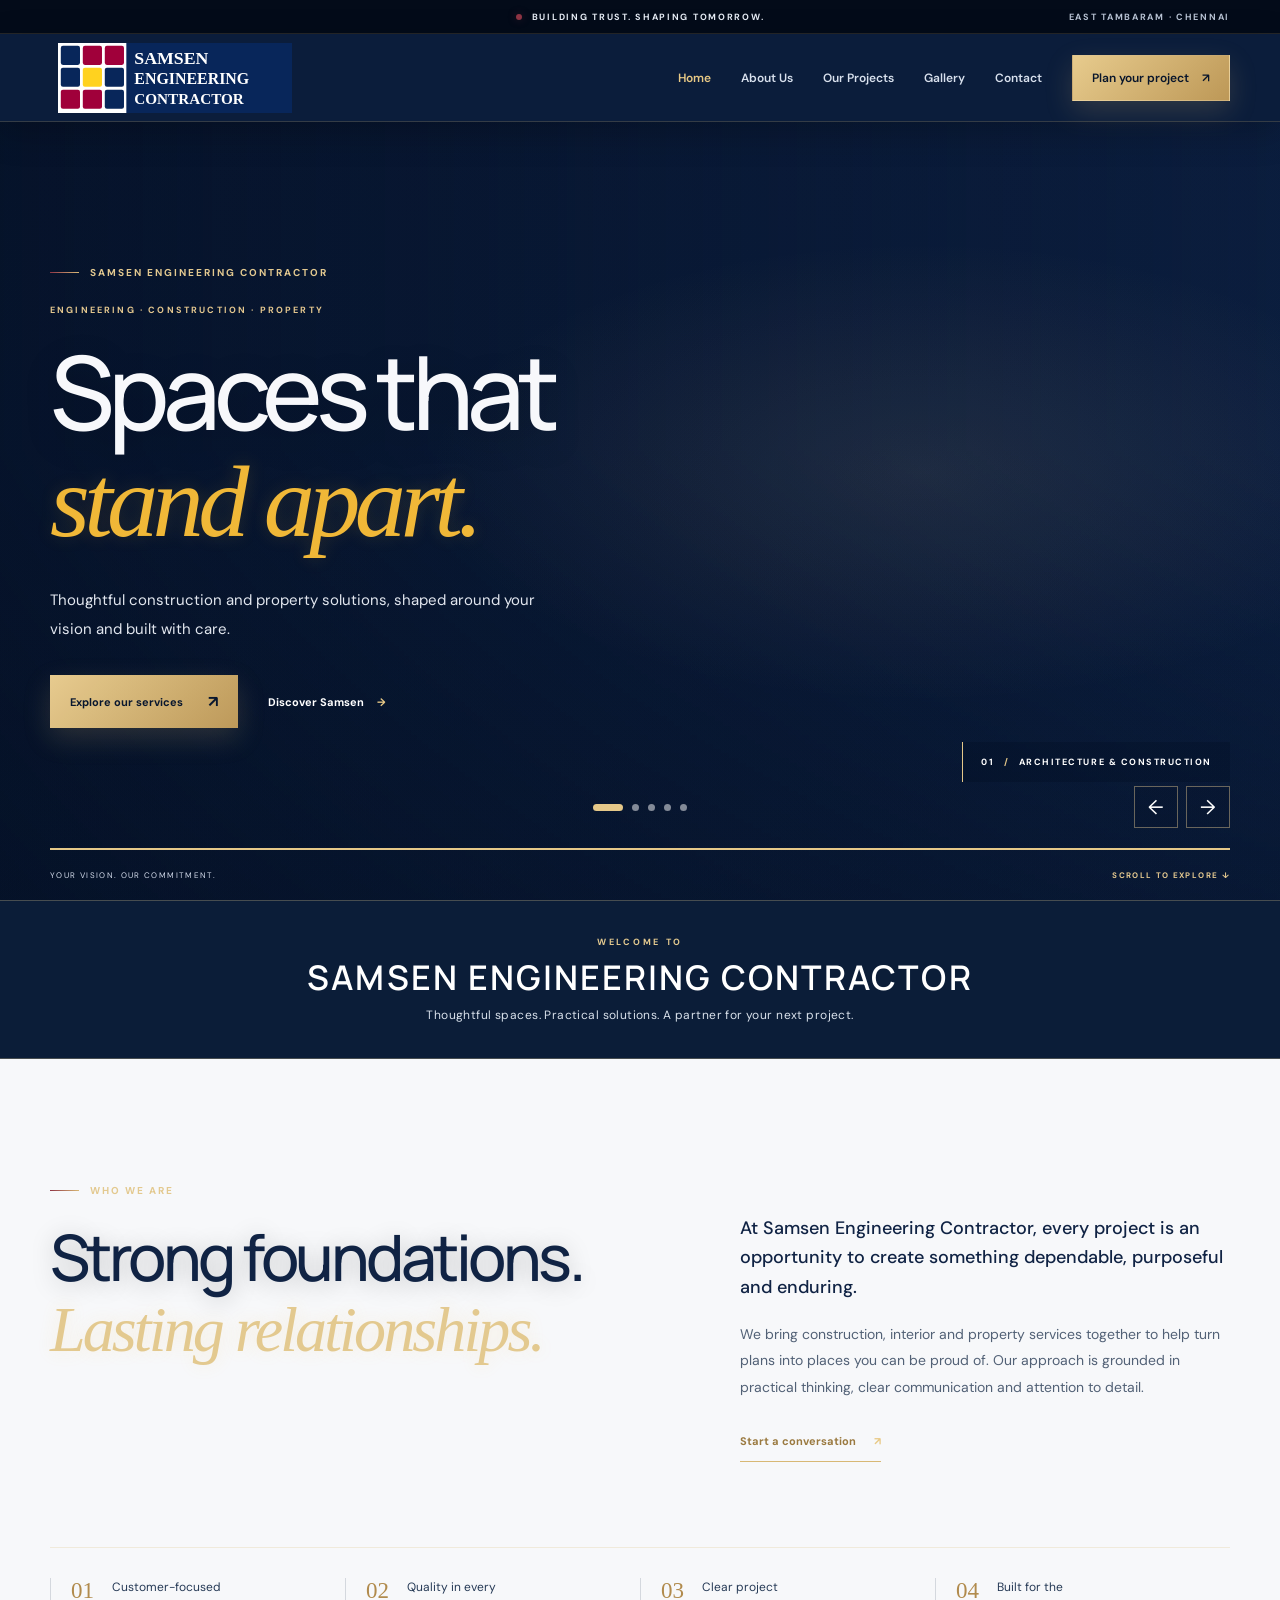
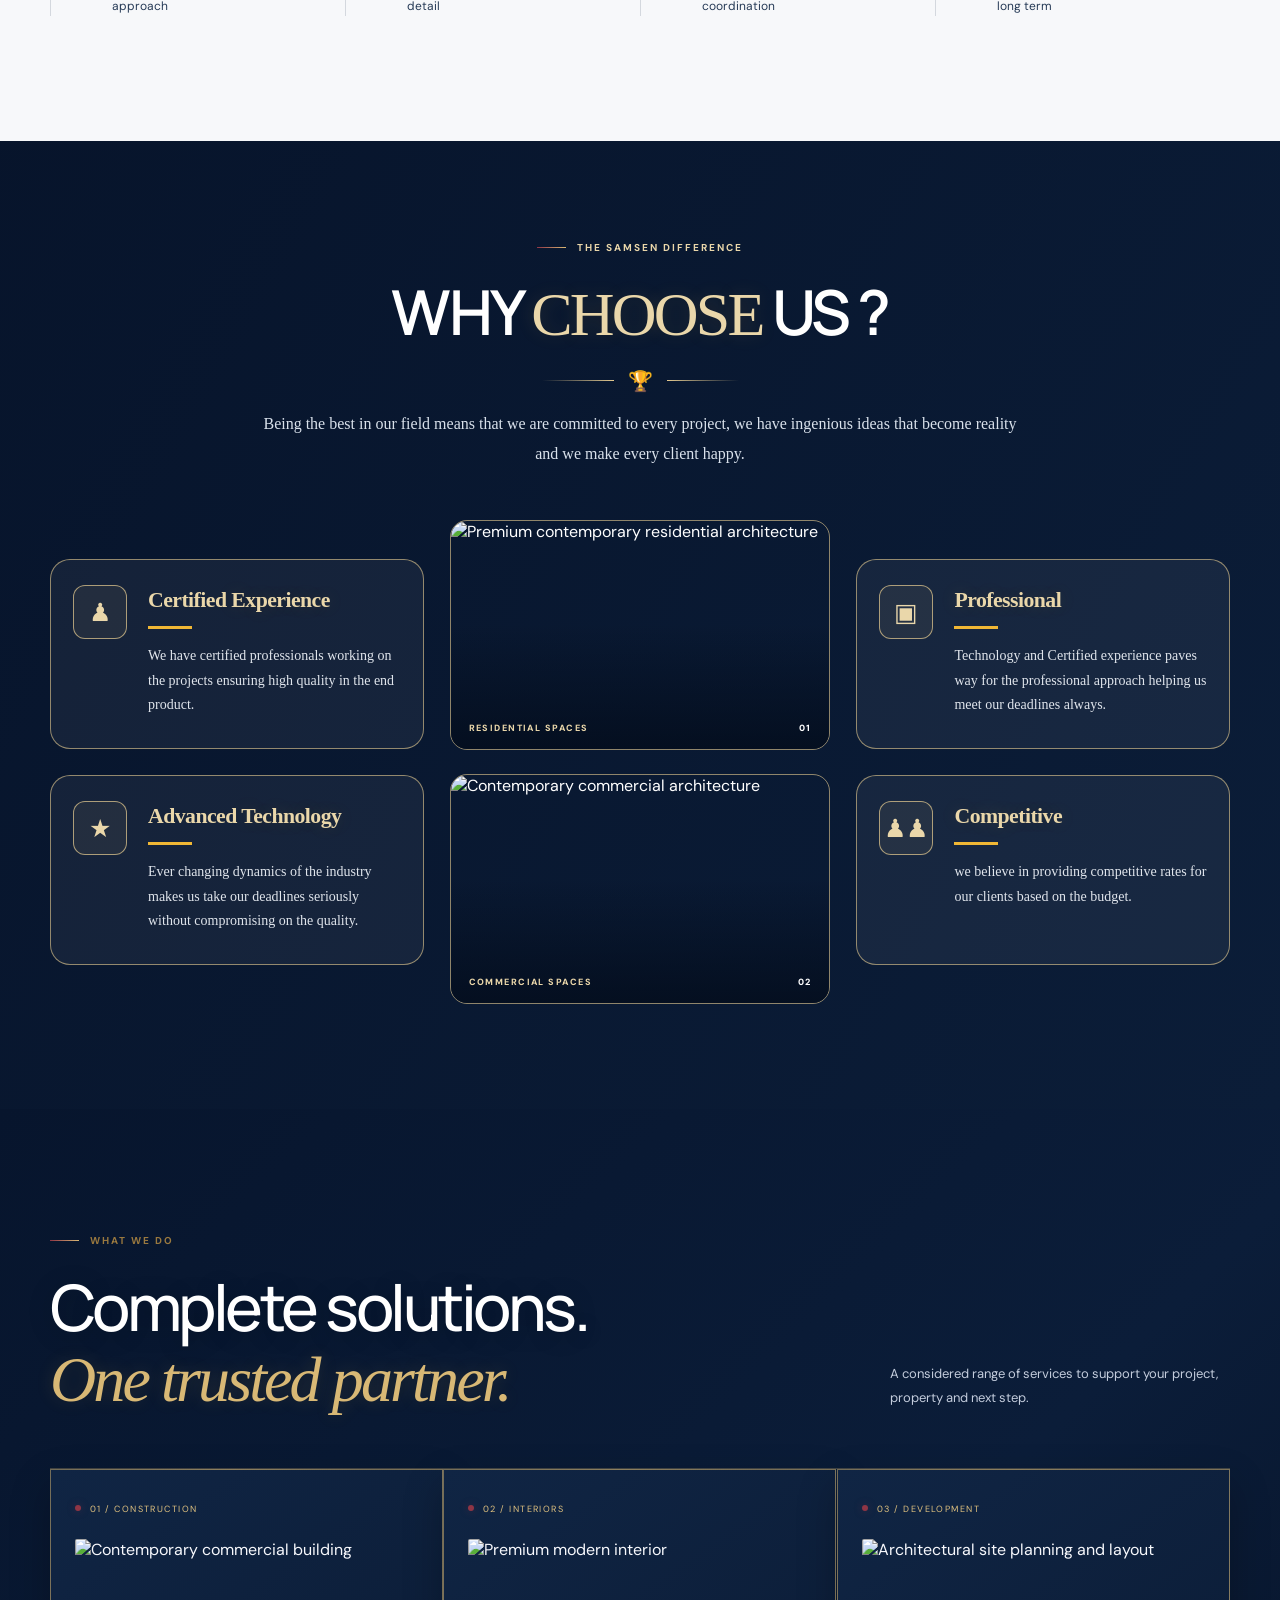
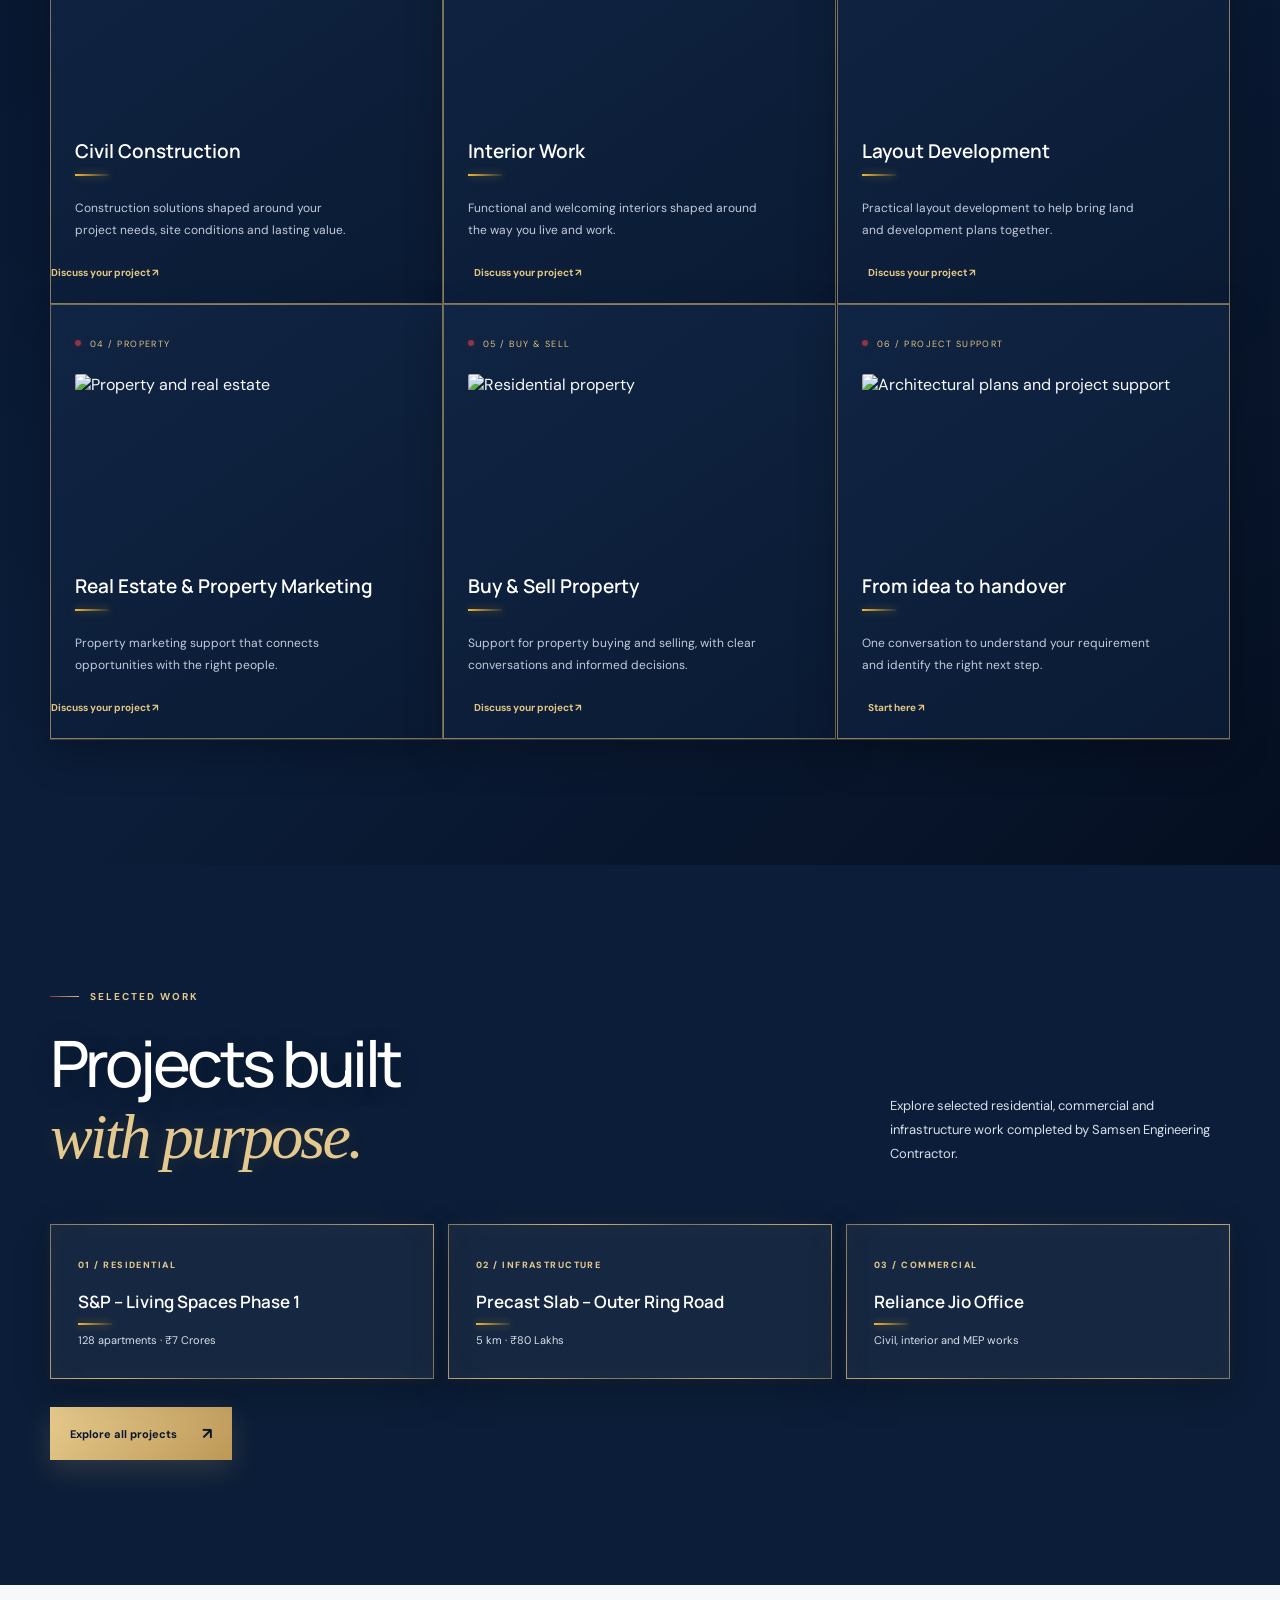
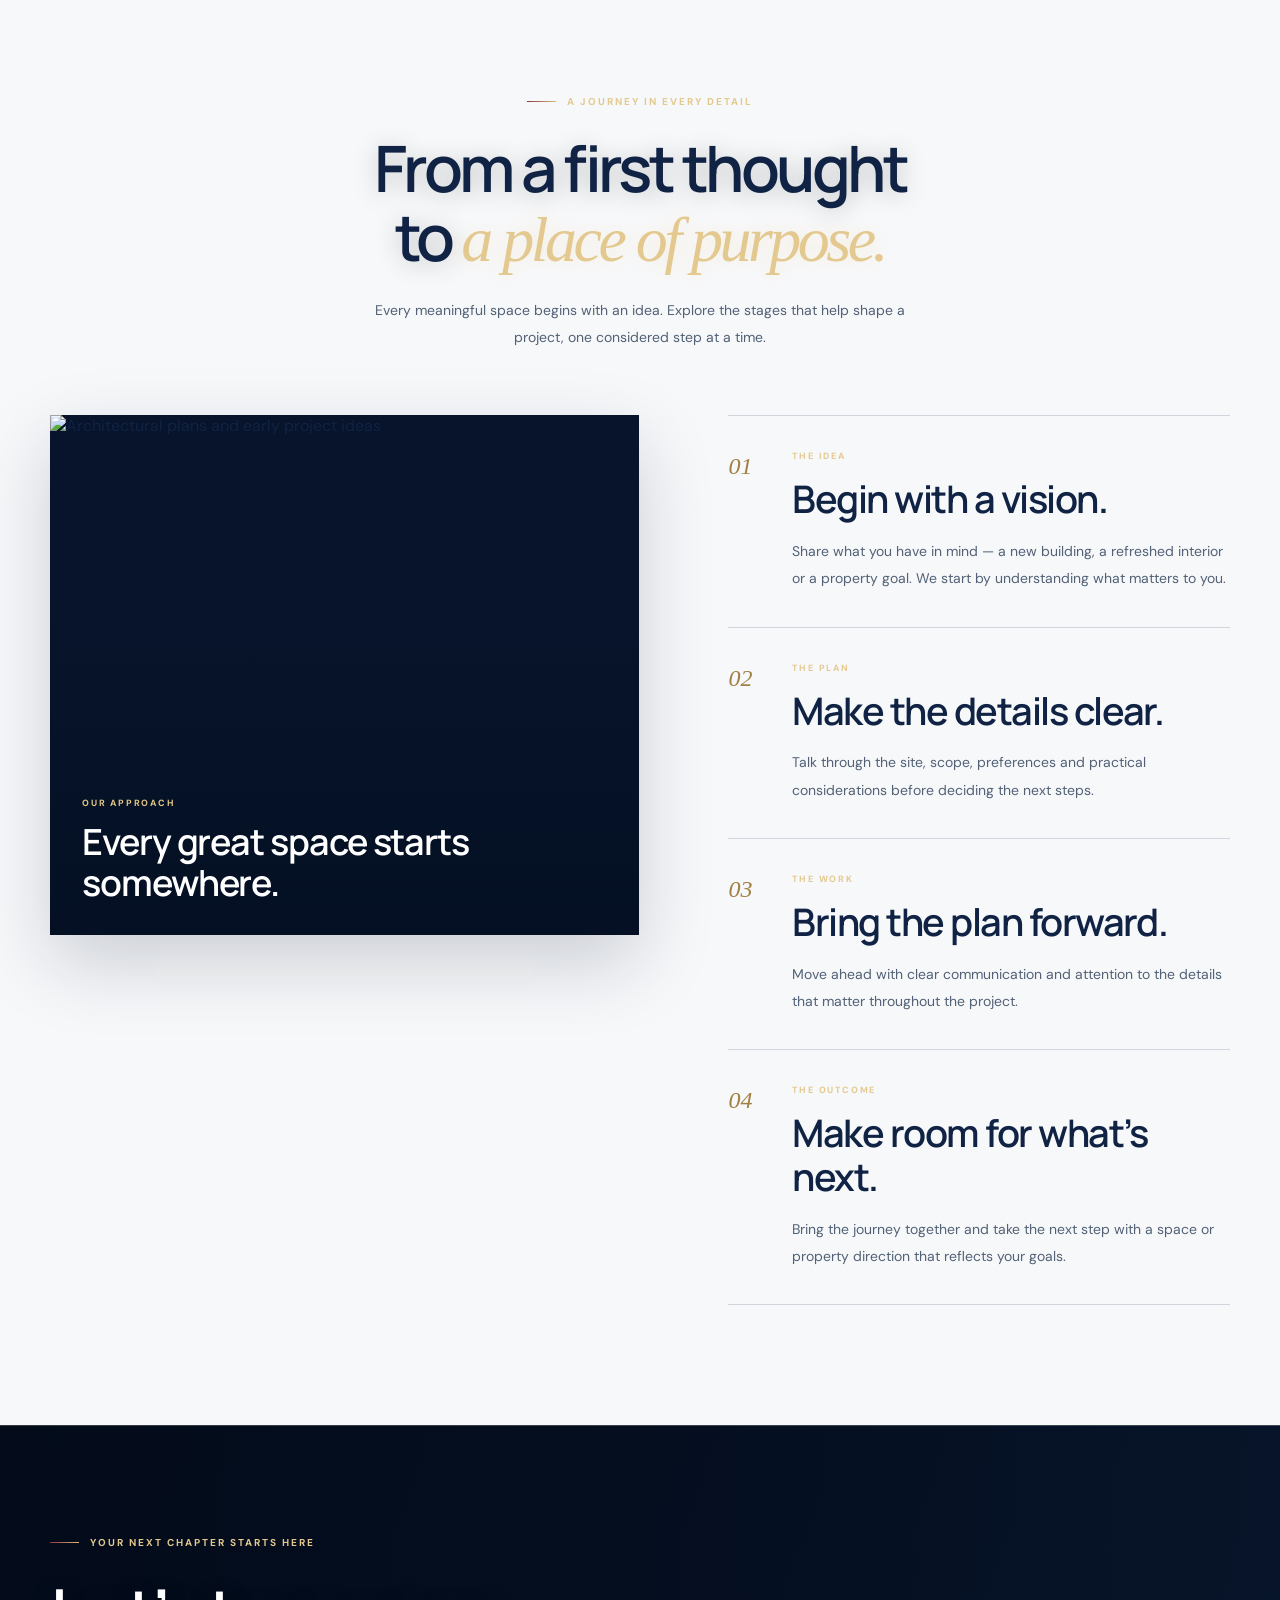
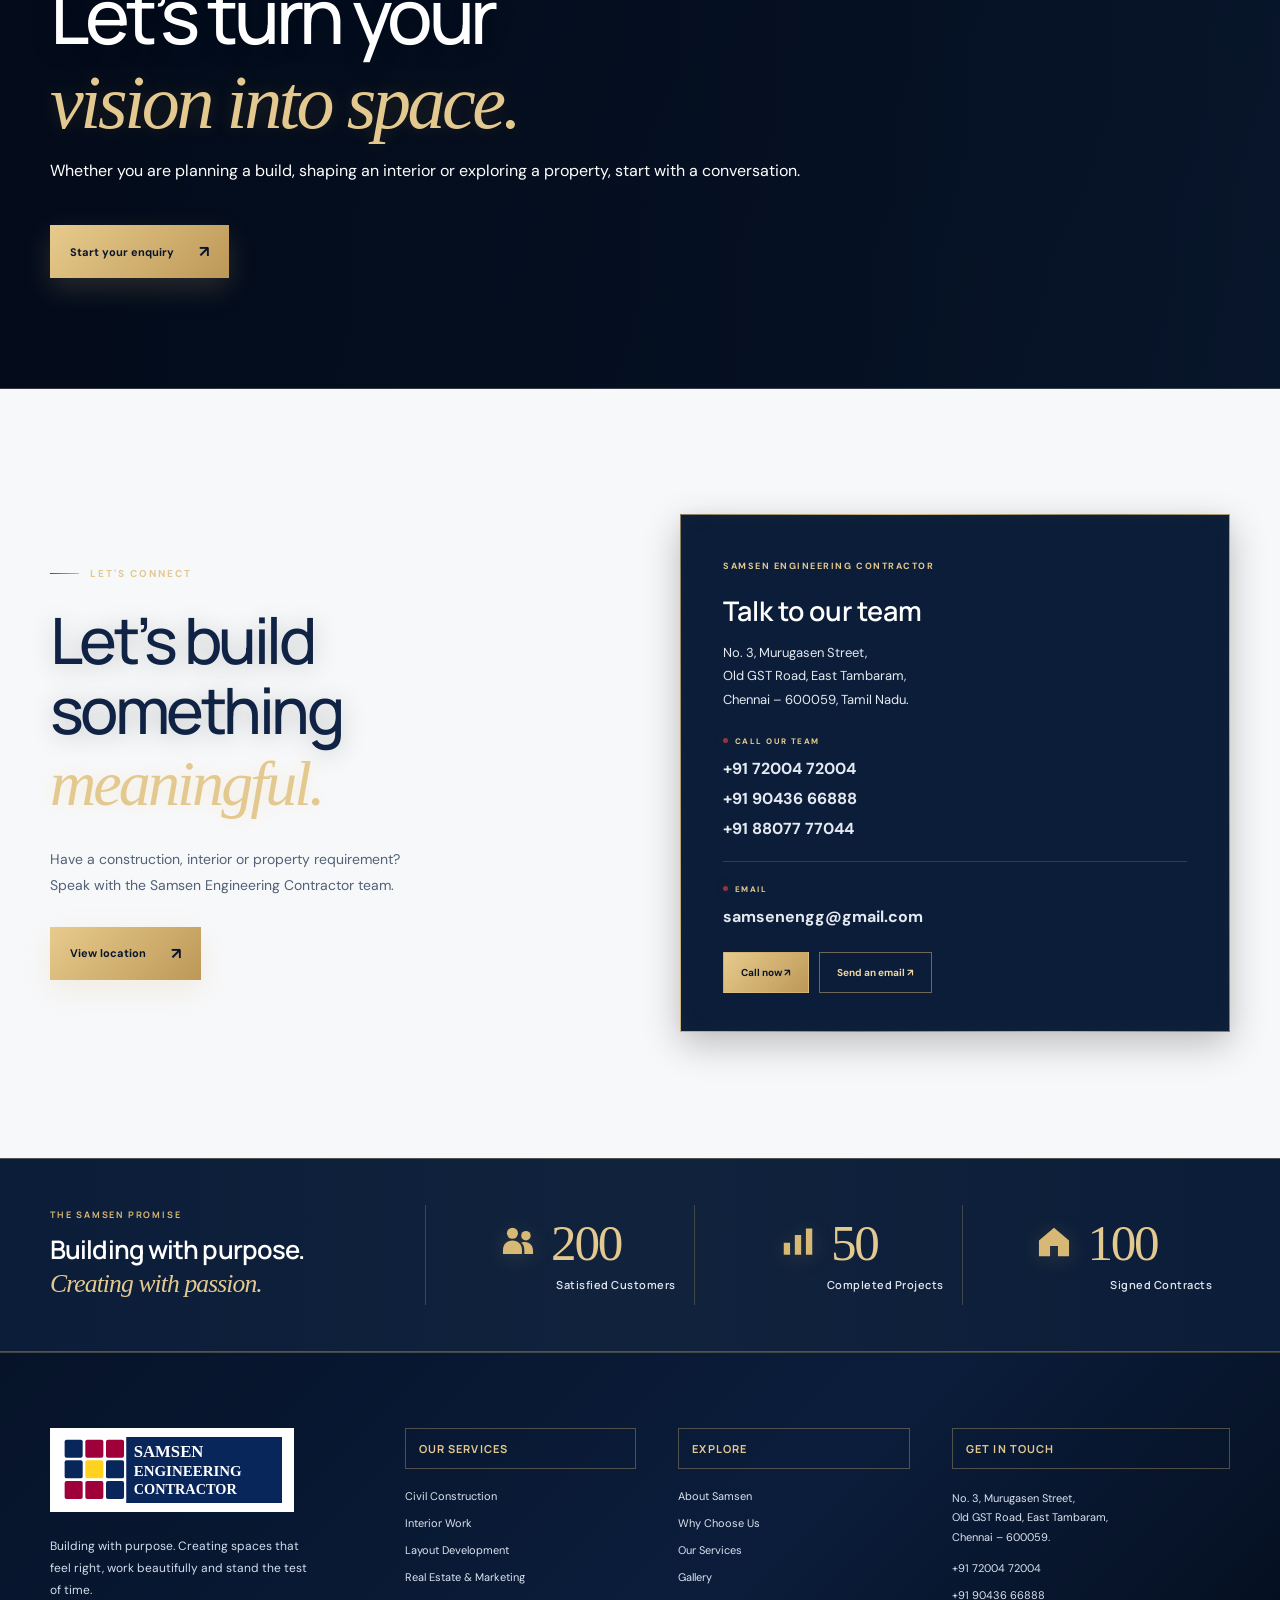
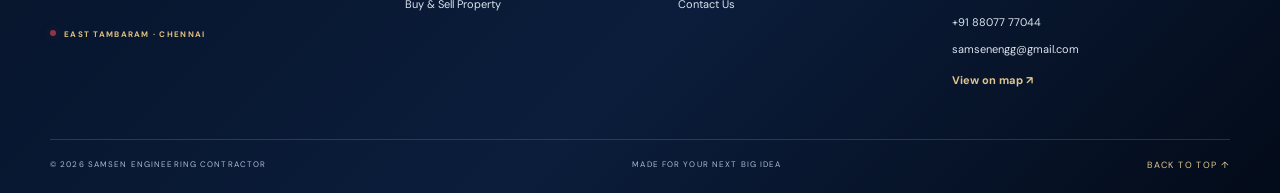
==== commit 461522fc: "Add Gallery navigation link" ====
--- a/index.html
+++ b/index.html
@@ -17,7 +17,7 @@
   <link href="https://fonts.googleapis.com/css2?family=DM+Sans:wght@400;500;600;700&family=Manrope:wght@400;500;600;700;800&display=swap" rel="stylesheet">
   <link rel="icon" href="logo.svg" type="image/svg+xml">
   <link rel="preload" as="image" href="https://images.unsplash.com/photo-1487958449943-2429e8be8625?auto=format&fit=crop&w=1800&q=80" fetchpriority="high">
-  <link rel="stylesheet" href="styles.css?v=about-us-20261122">
+  <link rel="stylesheet" href="styles.css?v=gallery-premium-20261122">
   <script type="application/ld+json">{"@context":"https://schema.org","@type":"GeneralContractor","name":"Samsen Engineering Contractor","email":"samsenengg@gmail.com","telephone":["+917200472004","+919043666888","+918807777044"],"address":{"@type":"PostalAddress","streetAddress":"No. 3, Murugasen Street, Old GST Road","addressLocality":"East Tambaram, Chennai","addressRegion":"Tamil Nadu","postalCode":"600059","addressCountry":"IN"},"areaServed":{"@type":"City","name":"Chennai"},"knowsAbout":["Civil Construction","Interior Work","Layout Development","Real Estate","Property Marketing"]}</script>
 </head>
 <body class="premium-site">
@@ -26,7 +26,7 @@
     <a class="brand" href="/" aria-label="Samsen Engineering Contractor"><img decoding="async" src="logo.svg" alt="Samsen Engineering Contractor"></a>
     <button class="menu-toggle" aria-label="Open navigation" aria-expanded="false"><span></span><span></span></button>
     <nav class="nav-links" aria-label="Main navigation">
-      <a class="active" href="index.html#home">Home</a><a href="about.html">About Us</a><a href="projects.html">Our Projects</a><a href="index.html#contact">Contact</a>
+      <a class="active" href="index.html#home">Home</a><a href="about.html">About Us</a><a href="projects.html">Our Projects</a><a href="gallery.html">Gallery</a><a href="index.html#contact">Contact</a>
       <a class="nav-cta" href="index.html#contact">Plan your project <span>↗</span></a>
     </nav>
   </header>
--- a/styles.css
+++ b/styles.css
@@ -2213,3 +2213,36 @@
 .about-hero-image{background-image:url('about-hero.svg')!important;background-size:cover;background-position:center}
 .about-profile-visual{background:#e8dfcf}
 .about-profile-visual img{object-fit:cover;object-position:center}
+
+
+/* HOMEPAGE — alternating navy blue and clean white sections */
+body.premium-site .welcome-band{background:#0b1d38!important;color:#fff!important;border-top:1px solid rgba(227,201,143,.28);border-bottom:1px solid rgba(227,201,143,.28)}
+body.premium-site .welcome-band h2{color:#fff!important}body.premium-site .welcome-band span{color:#e3c98f!important}body.premium-site .welcome-band p{color:#d9e1eb!important}
+body.premium-site .intro{background:#f7f8fa!important;color:#102344!important}
+body.premium-site .intro h2,body.premium-site .intro .lead,body.premium-site .intro-copy p{color:#102344!important}
+body.premium-site .intro-copy p:not(.lead){color:#526176!important}body.premium-site .intro .under-link{color:#9a793f!important}
+body.premium-site .values-strip>div{border-color:rgba(16,35,68,.15)!important}body.premium-site .values-strip strong{color:#b18b4d!important}body.premium-site .values-strip span{color:#263a56!important}
+body.premium-site .why-samsen{background:#0b1d38!important;color:#fff!important}
+body.premium-site .why-samsen .why-bg-overlay{background:linear-gradient(120deg,rgba(7,20,43,.97),rgba(11,29,56,.91))!important}
+body.premium-site .why-cinematic-heading>p:not(.eyebrow){color:#d9e1eb!important}body.premium-site .why-cinematic-card{background:rgba(255,255,255,.055)!important}body.premium-site .why-cinematic-copy p{color:#e0e5ec!important}
+body.premium-site .services{background:#f7f8fa!important;color:#102344!important}
+body.premium-site .services .section-heading h2{color:#102344!important}body.premium-site .services .section-heading .eyebrow{color:#9a793f!important}body.premium-site .services .section-note{color:#526176!important}
+body.premium-site .service-card{background:#fff!important;color:#102344!important;border:1px solid rgba(177,139,77,.48)!important;box-shadow:0 8px 24px rgba(16,35,68,.055)!important}
+body.premium-site .service-card h3{color:#102344!important}body.premium-site .service-card p{color:#526176!important}body.premium-site .service-card .service-no,body.premium-site .service-card .service-link{color:#a27f43!important}
+body.premium-site .projects{background:#0b1d38!important;color:#fff!important}
+body.premium-site .projects .section-heading h2{color:#fff!important}body.premium-site .projects .section-note{color:#d9e1eb!important}
+body.premium-site .project-preview-grid article{background:rgba(255,255,255,.045)!important;border:1px solid rgba(227,201,143,.48)!important;color:#fff!important}
+body.premium-site .project-preview-grid article h3{color:#fff!important}body.premium-site .project-preview-grid article p{color:#d9e1eb!important}body.premium-site .project-preview-grid article>span{color:#e3c98f!important}
+body.premium-site .scroll-story{background:#f7f8fa!important;color:#102344!important}
+body.premium-site .story-heading h2,body.premium-site .story-step h3{color:#102344!important}
+body.premium-site .story-heading>p:not(.eyebrow),body.premium-site .story-step p:not(.story-kicker){color:#526176!important}
+body.premium-site .story-step{border-color:rgba(16,35,68,.16)!important}body.premium-site .story-step>span{color:#a27f43!important}
+body.premium-site .statement{background:linear-gradient(115deg,#07142b,#10294a)!important;color:#fff!important}
+body.premium-site .statement h2,body.premium-site .statement p:not(.eyebrow){color:#fff!important}body.premium-site .statement h2 em{color:#e3c98f!important}
+body.premium-site .contact{background:#f7f8fa!important;color:#102344!important}
+body.premium-site .contact h2{color:#102344!important}body.premium-site .contact .contact-copy{color:#526176!important}
+body.premium-site .contact-panel{background:#0b1d38!important;color:#fff!important;border:1px solid rgba(227,201,143,.55)!important}
+body.premium-site .contact-panel h3{color:#fff!important}body.premium-site .contact-panel p,body.premium-site .contact-method a{color:#e5eaf1!important}
+body.premium-site .contact-method>span,body.premium-site .panel-kicker{color:#e3c98f!important}
+body.premium-site .samsen-stats-band{background:#0b1d38!important;color:#fff!important;border-top:1px solid rgba(227,201,143,.25)}
+body.premium-site .samsen-stats-intro strong{color:#fff!important}body.premium-site .samsen-stats-intro em,body.premium-site .samsen-stat-number,body.premium-site .samsen-stat-icon{color:#e3c98f!important}body.premium-site .samsen-stat-label{color:#e1e7ef!important}
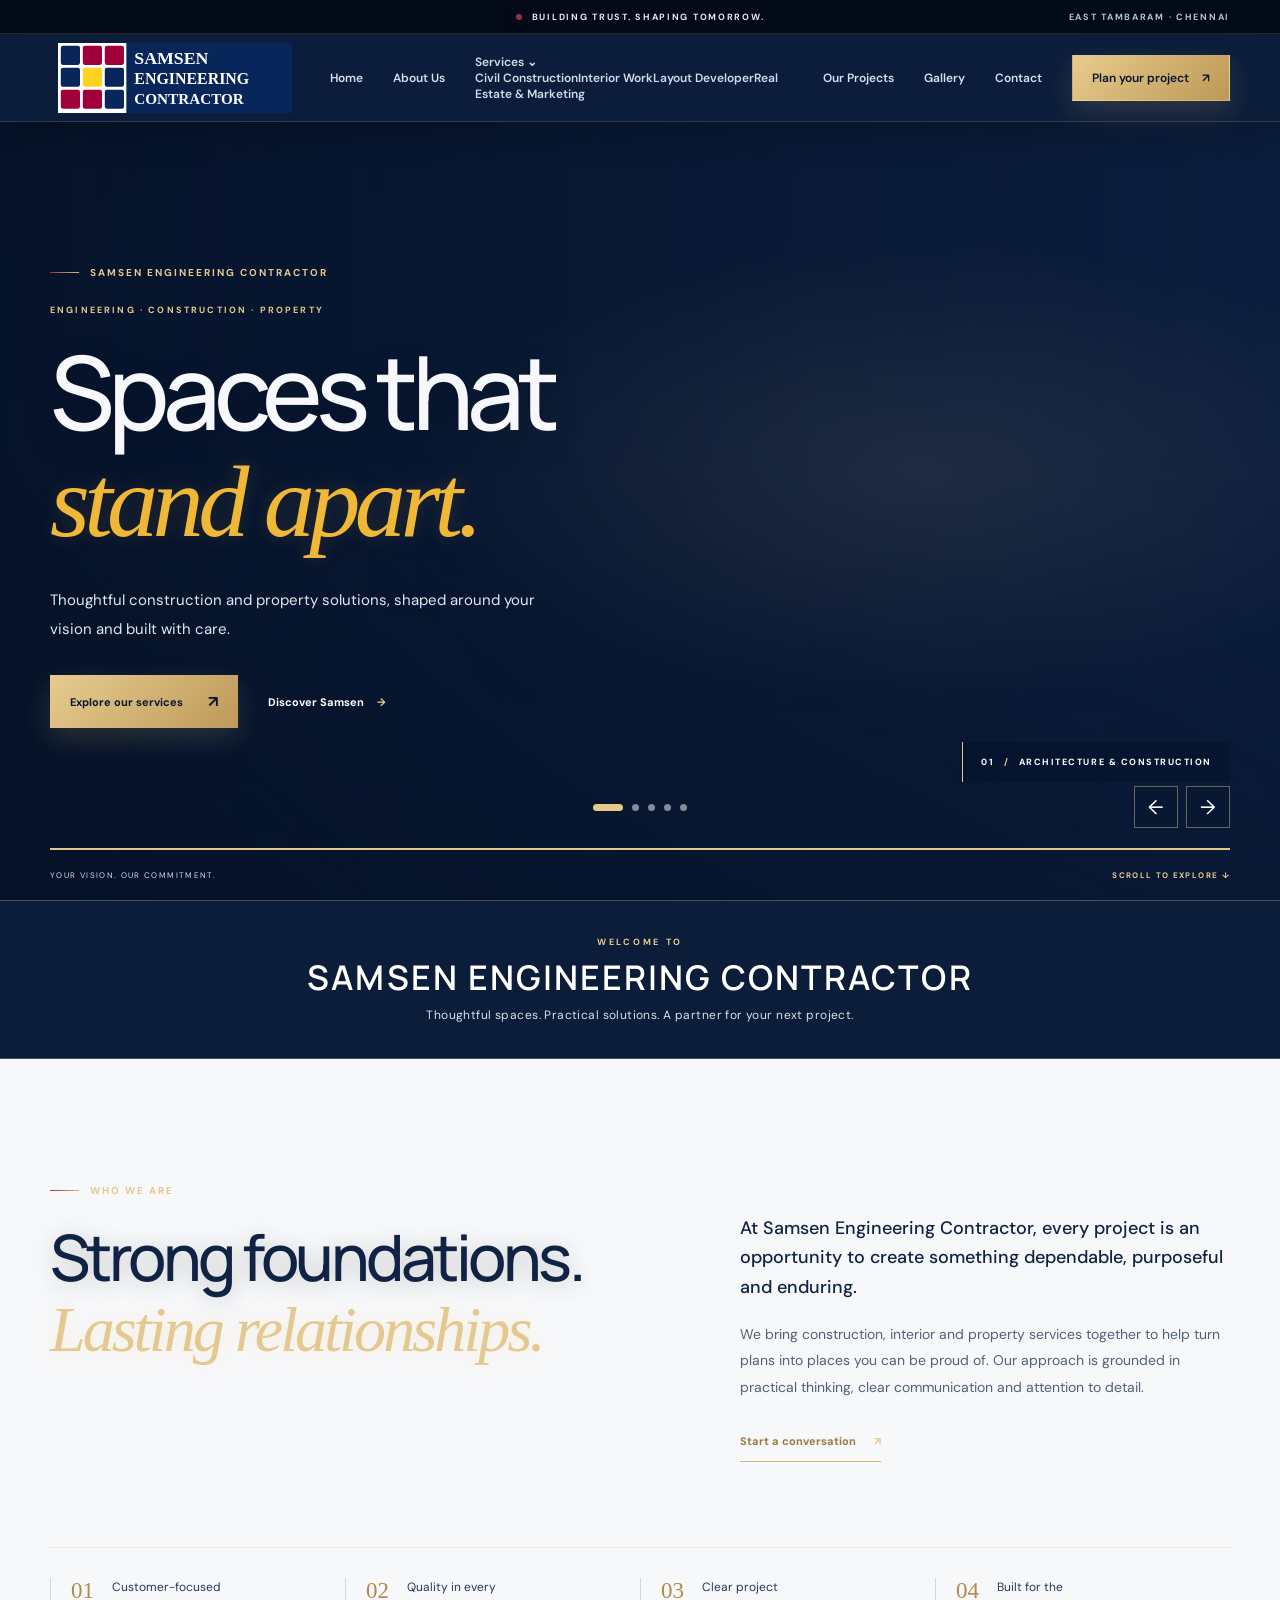
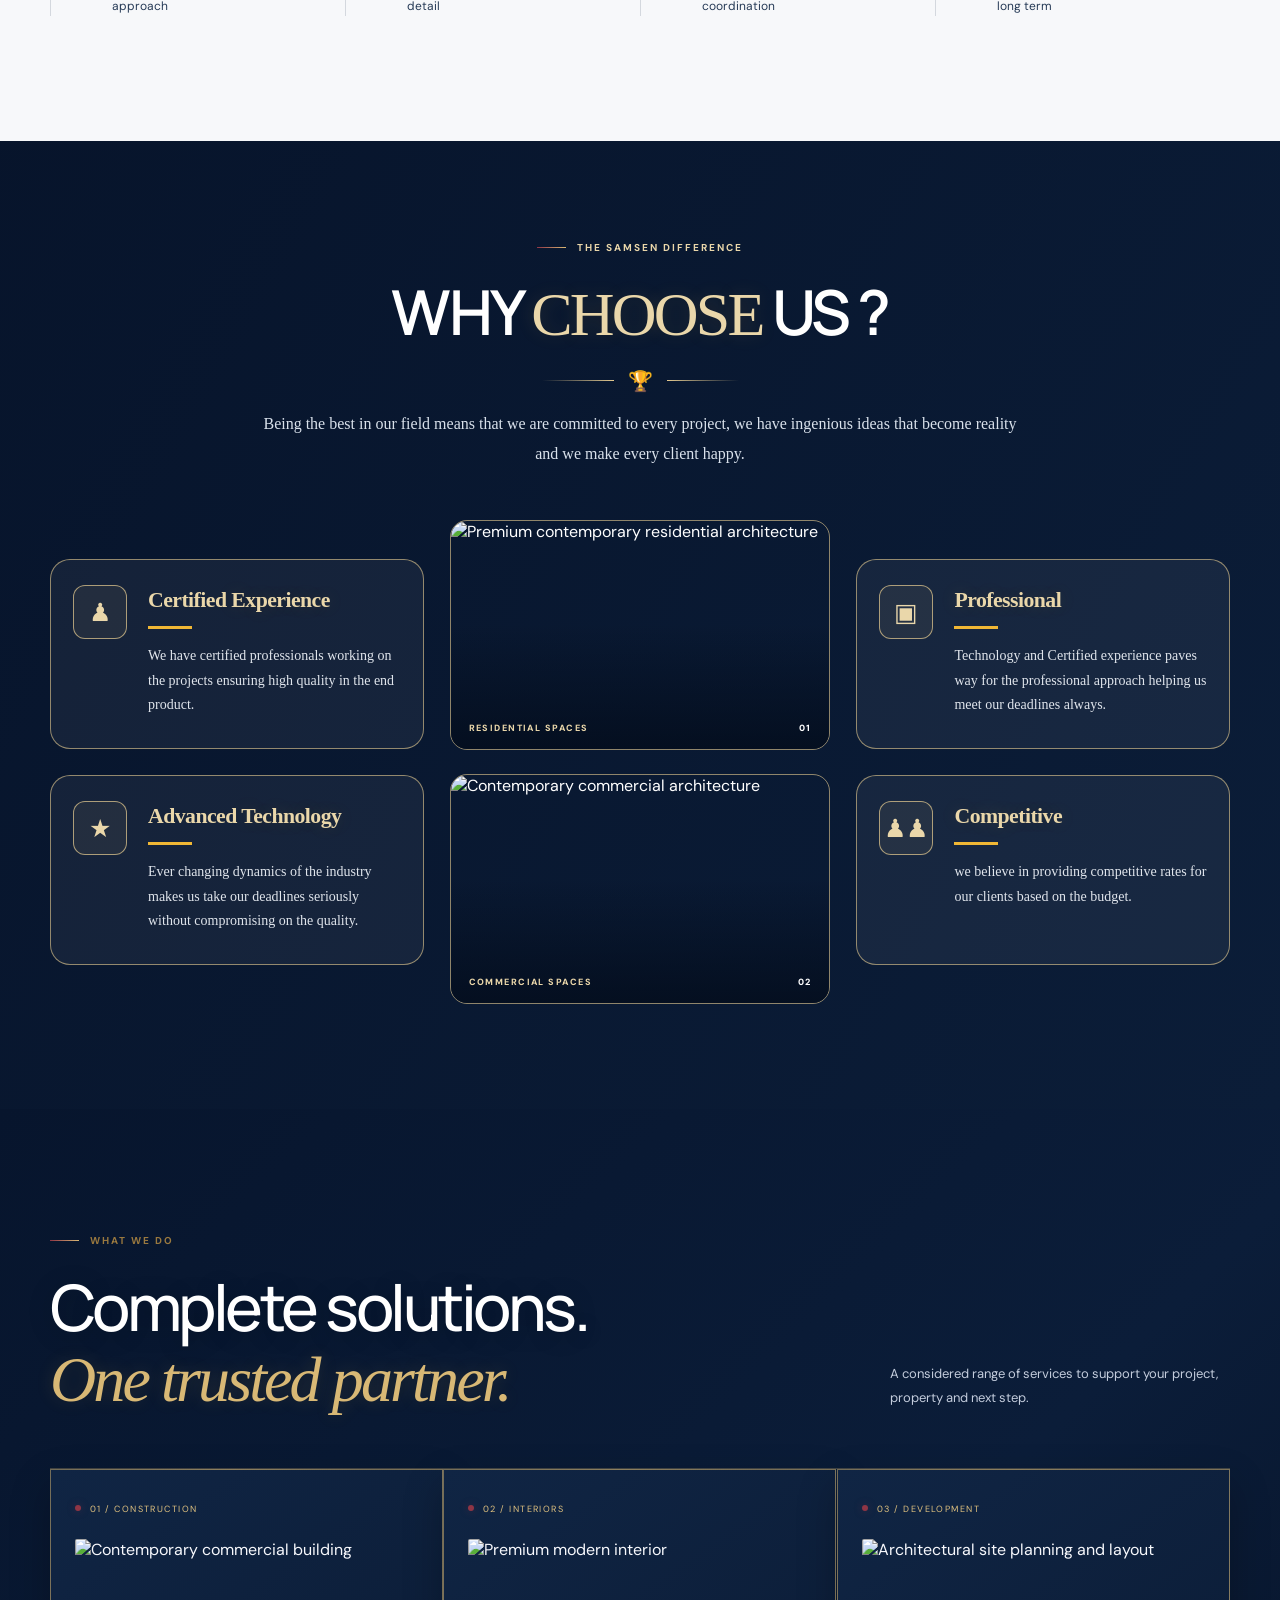
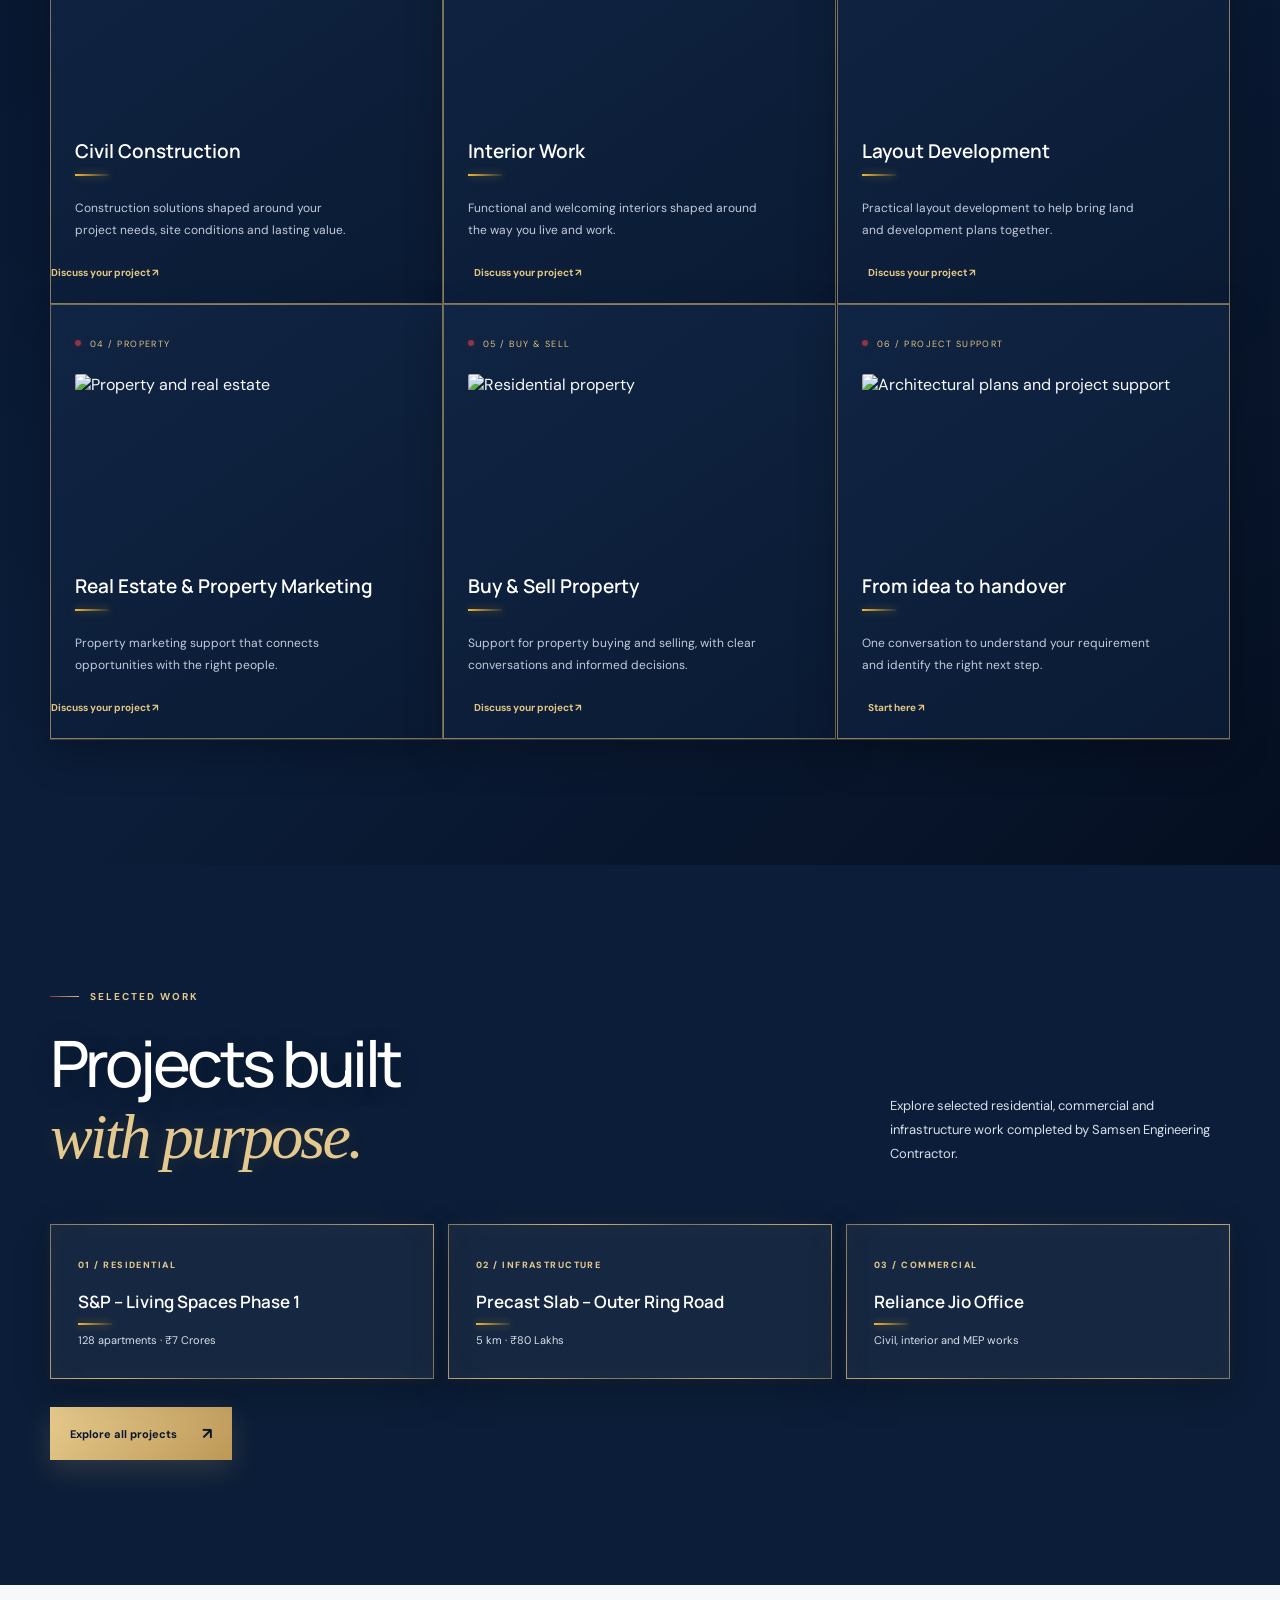
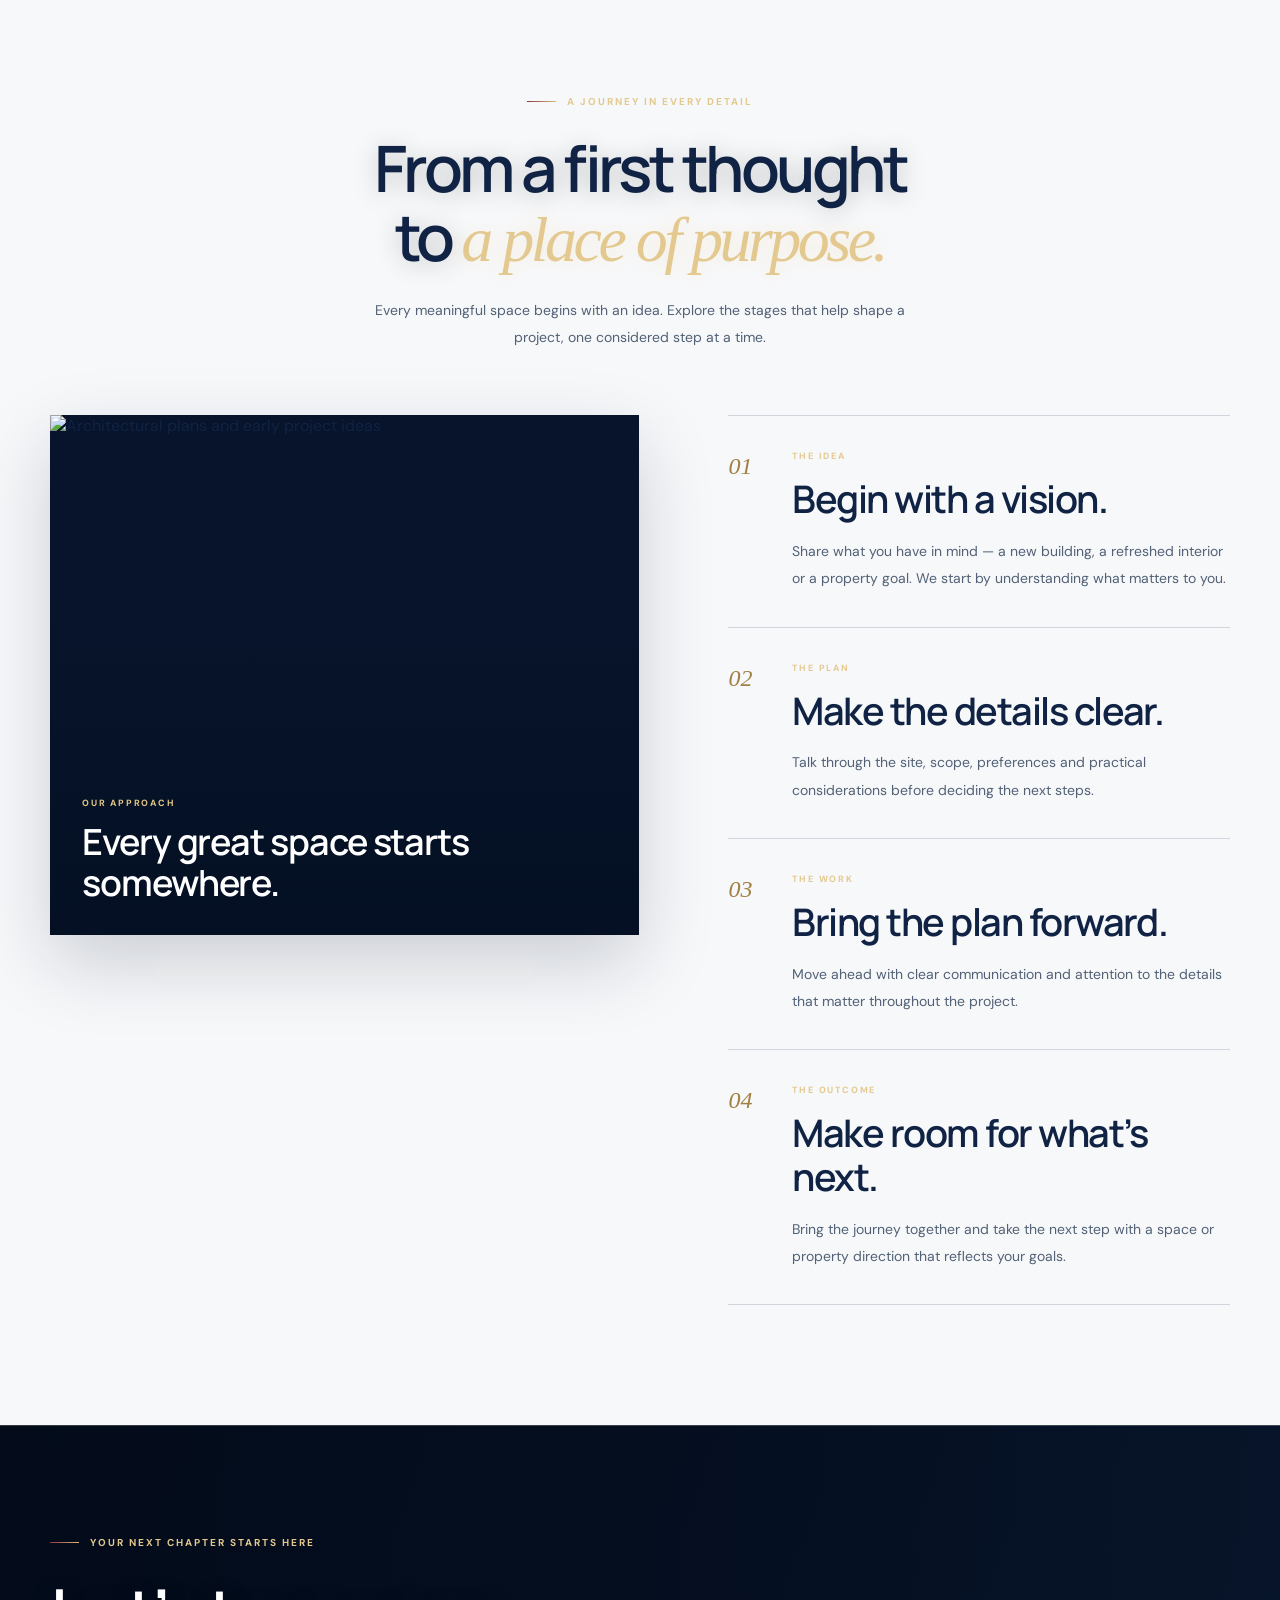
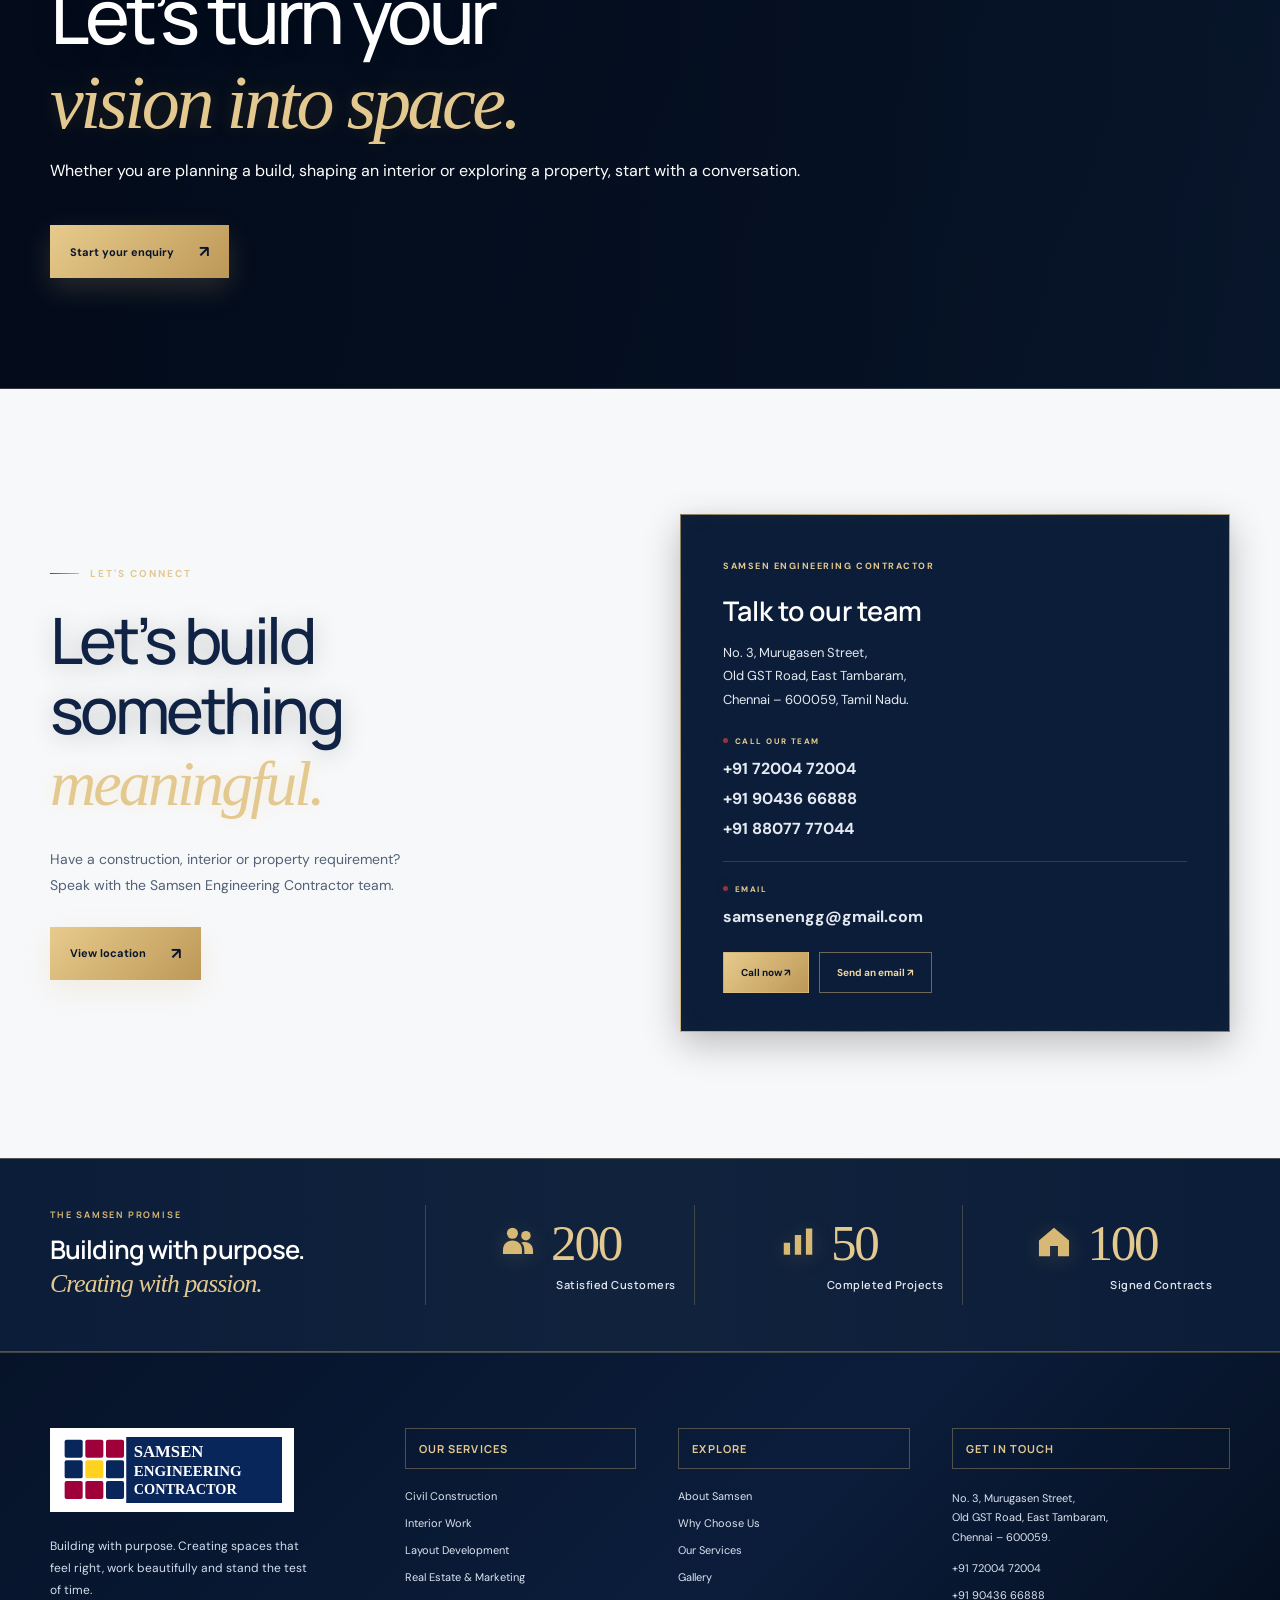
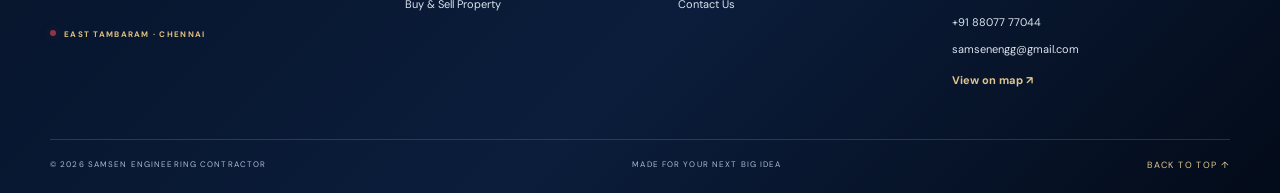
==== commit 8db5db26: "Add Services dropdown to site navigation" ====
--- a/index.html
+++ b/index.html
@@ -17,7 +17,7 @@
   <link href="https://fonts.googleapis.com/css2?family=DM+Sans:wght@400;500;600;700&family=Manrope:wght@400;500;600;700;800&display=swap" rel="stylesheet">
   <link rel="icon" href="logo.svg" type="image/svg+xml">
   <link rel="preload" as="image" href="https://images.unsplash.com/photo-1487958449943-2429e8be8625?auto=format&fit=crop&w=1800&q=80" fetchpriority="high">
-  <link rel="stylesheet" href="styles.css?v=gallery-premium-20261122">
+  <link rel="stylesheet" href="styles.css?v=services-cinematic-20261122">
   <script type="application/ld+json">{"@context":"https://schema.org","@type":"GeneralContractor","name":"Samsen Engineering Contractor","email":"samsenengg@gmail.com","telephone":["+917200472004","+919043666888","+918807777044"],"address":{"@type":"PostalAddress","streetAddress":"No. 3, Murugasen Street, Old GST Road","addressLocality":"East Tambaram, Chennai","addressRegion":"Tamil Nadu","postalCode":"600059","addressCountry":"IN"},"areaServed":{"@type":"City","name":"Chennai"},"knowsAbout":["Civil Construction","Interior Work","Layout Development","Real Estate","Property Marketing"]}</script>
 </head>
 <body class="premium-site">
@@ -25,10 +25,7 @@
   <header class="site-header">
     <a class="brand" href="/" aria-label="Samsen Engineering Contractor"><img decoding="async" src="logo.svg" alt="Samsen Engineering Contractor"></a>
     <button class="menu-toggle" aria-label="Open navigation" aria-expanded="false"><span></span><span></span></button>
-    <nav class="nav-links" aria-label="Main navigation">
-      <a class="active" href="index.html#home">Home</a><a href="about.html">About Us</a><a href="projects.html">Our Projects</a><a href="gallery.html">Gallery</a><a href="index.html#contact">Contact</a>
-      <a class="nav-cta" href="index.html#contact">Plan your project <span>↗</span></a>
-    </nav>
+    <nav class="nav-links" aria-label="Main navigation"><a href="index.html#home">Home</a><a href="about.html">About Us</a><div class="nav-dropdown"><a href="services.html" >Services <span class="nav-caret">⌄</span></a><div class="nav-dropdown-menu"><a href="civil-construction.html">Civil Construction</a><a href="interior-work.html">Interior Work</a><a href="layout-developer.html">Layout Developer</a><a href="real-estate-marketing.html">Real Estate &amp; Marketing</a></div></div><a href="projects.html">Our Projects</a><a href="gallery.html">Gallery</a><a href="index.html#contact">Contact</a><a class="nav-cta" href="index.html#contact">Plan your project <span>↗</span></a></nav>
   </header>
   <main>
     <section class="hero-slider" id="home" aria-label="Samsen services">
--- a/styles.css
+++ b/styles.css
@@ -2246,3 +2246,50 @@
 body.premium-site .contact-method>span,body.premium-site .panel-kicker{color:#e3c98f!important}
 body.premium-site .samsen-stats-band{background:#0b1d38!important;color:#fff!important;border-top:1px solid rgba(227,201,143,.25)}
 body.premium-site .samsen-stats-intro strong{color:#fff!important}body.premium-site .samsen-stats-intro em,body.premium-site .samsen-stat-number,body.premium-site .samsen-stat-icon{color:#e3c98f!important}body.premium-site .samsen-stat-label{color:#e1e7ef!important}
+
+
+/* PREMIUM GALLERY PAGE */
+.gallery-page{background:#f7f8fa;color:#102344}
+.gallery-hero{position:relative;min-height:560px;display:flex;align-items:center;overflow:hidden;background:#07142b}
+.gallery-hero-image{position:absolute;inset:0;background-image:url('https://images.unsplash.com/photo-1487958449943-2429e8be8625?auto=format&fit=crop&w=2200&q=90');background-size:cover;background-position:center 52%;transform:scale(1.025)}
+.gallery-hero-shade{position:absolute;inset:0;background:linear-gradient(90deg,rgba(5,16,35,.94),rgba(5,16,35,.76) 47%,rgba(5,16,35,.15)),linear-gradient(0deg,rgba(5,16,35,.35),transparent 45%)}
+.gallery-hero-content{position:relative;z-index:1;padding-top:105px;padding-bottom:105px}
+.gallery-hero h1{font-family:Manrope,sans-serif;font-size:clamp(48px,7vw,88px);line-height:.99;letter-spacing:-3.5px;color:#fff;margin:25px 0}
+.gallery-hero h1 em,.gallery-heading h2 em,.gallery-cta h2 em{font-style:normal;color:#e3c98f}
+.gallery-hero-content>p:not(.eyebrow){font-size:17px;color:#e2e7ee;max-width:520px}
+.gallery-hero-meta{display:flex;align-items:center;gap:18px;margin-top:42px;color:#ead7aa;font-size:10px;font-weight:700;letter-spacing:2px}
+.gallery-hero-meta i{width:4px;height:4px;background:#e3c98f;border-radius:50%}
+.gallery-hero-index{position:absolute;right:4vw;bottom:30px;color:rgba(255,255,255,.75);font-size:9px;letter-spacing:2px}
+.gallery-main{background:#f7f8fa}
+.gallery-heading{display:flex;justify-content:space-between;align-items:end;gap:45px;margin-bottom:38px}
+.gallery-heading h2{font-family:Manrope,sans-serif;font-size:clamp(32px,4vw,52px);line-height:1.08;letter-spacing:-1.8px;color:#102344;margin:12px 0 0}
+.gallery-heading>p{max-width:390px;color:#59677b;font-size:14px;line-height:1.85;margin:0 0 4px}
+.gallery-toolbar{display:flex;justify-content:space-between;align-items:center;gap:18px;margin-bottom:24px;padding-bottom:17px;border-bottom:1px solid rgba(16,35,68,.16)}
+.gallery-filters{display:flex;flex-wrap:wrap;gap:8px}
+.gallery-filter{border:1px solid rgba(16,35,68,.2);background:transparent;color:#35445a;border-radius:30px;padding:10px 16px;font:600 11px "DM Sans",sans-serif;cursor:pointer;transition:background .2s,border-color .2s,color .2s}
+.gallery-filter:hover,.gallery-filter.active{background:#0b1d38;border-color:#0b1d38;color:#ead7aa}
+.gallery-filter span{margin-left:5px;color:#e3c98f}
+.gallery-count{white-space:nowrap;color:#a17e43;font-size:9px;font-weight:800;letter-spacing:1.7px}
+.gallery-grid{display:grid;grid-template-columns:repeat(4,minmax(0,1fr));grid-auto-rows:245px;grid-auto-flow:dense;gap:14px}
+.gallery-card{position:relative;margin:0;min-width:0;overflow:hidden;background:#dfe3e8;border:1px solid rgba(177,139,77,.45);border-radius:3px;isolation:isolate}
+.gallery-card[hidden]{display:none}
+.gallery-card.gallery-tall{grid-row:span 2}
+.gallery-card.gallery-wide{grid-column:span 2}
+.gallery-image-button{position:absolute;inset:0;width:100%;height:100%;padding:0;border:0;background:#dfe3e8;cursor:zoom-in;overflow:hidden}
+.gallery-image-button img{display:block;width:100%;height:100%;object-fit:cover;transition:transform .65s cubic-bezier(.2,.7,.2,1),filter .4s}
+.gallery-card:hover .gallery-image-button img{transform:scale(1.055);filter:saturate(1.08)}
+.gallery-card:after{content:"";position:absolute;inset:25% 0 0;background:linear-gradient(transparent,rgba(5,16,35,.82));pointer-events:none}
+.gallery-card figcaption{position:absolute;z-index:2;left:19px;right:18px;bottom:17px;display:grid;gap:6px;pointer-events:none}
+.gallery-card figcaption span{font-size:9px;font-weight:800;letter-spacing:1.7px;color:#ead7aa}
+.gallery-card figcaption strong{font-family:Manrope,sans-serif;font-size:17px;line-height:1.25;color:#fff}
+.gallery-cta{background:linear-gradient(115deg,#07142b,#10294a);padding:75px 0;color:#fff}
+.gallery-cta .wrap{display:flex;justify-content:space-between;align-items:center;gap:35px}
+.gallery-cta h2{font-family:Manrope,sans-serif;font-size:clamp(30px,4vw,48px);line-height:1.08;letter-spacing:-1.5px;margin:15px 0 0;color:#fff}
+.gallery-lightbox{position:fixed;z-index:9999;inset:0;display:none;align-items:center;justify-content:center;padding:60px 8vw;background:rgba(3,10,22,.96)}
+.gallery-lightbox.open{display:flex}
+.gallery-lightbox img{max-width:min(1100px,82vw);max-height:78vh;object-fit:contain;border:1px solid rgba(227,201,143,.55);box-shadow:0 20px 70px rgba(0,0,0,.35)}
+.gallery-lightbox p{position:absolute;left:0;right:0;bottom:20px;text-align:center;color:#ead7aa;font:700 11px "DM Sans",sans-serif;letter-spacing:2px}
+.gallery-lightbox button{position:absolute;width:44px;height:44px;border:1px solid rgba(227,201,143,.65);border-radius:50%;background:rgba(255,255,255,.06);color:#fff;font-size:24px;cursor:pointer}
+.gallery-lightbox-close{top:24px;right:28px}.gallery-lightbox-prev{left:24px;top:50%;transform:translateY(-50%)}.gallery-lightbox-next{right:24px;top:50%;transform:translateY(-50%)}
+@media(max-width:900px){.gallery-grid{grid-template-columns:repeat(3,minmax(0,1fr));grid-auto-rows:220px}.gallery-heading{align-items:start;flex-direction:column;gap:16px}}
+@media(max-width:600px){.gallery-hero{min-height:490px}.gallery-hero h1{letter-spacing:-2px}.gallery-hero-content{padding-top:80px;padding-bottom:80px}.gallery-hero-meta{gap:10px;font-size:8px;letter-spacing:1px}.gallery-toolbar{align-items:flex-start;flex-direction:column}.gallery-filters{gap:6px}.gallery-filter{padding:9px 12px;font-size:10px}.gallery-grid{grid-template-columns:repeat(2,minmax(0,1fr));grid-auto-rows:170px;gap:9px}.gallery-card.gallery-tall{grid-row:span 2}.gallery-card.gallery-wide{grid-column:span 2}.gallery-card figcaption{left:12px;bottom:12px}.gallery-card figcaption strong{font-size:13px}.gallery-card figcaption span{font-size:8px}.gallery-cta .wrap{align-items:flex-start;flex-direction:column}.gallery-lightbox{padding:55px 14px}.gallery-lightbox img{max-width:100%;max-height:70vh}.gallery-lightbox-prev{left:8px}.gallery-lightbox-next{right:8px}.gallery-lightbox button{width:38px;height:38px}}
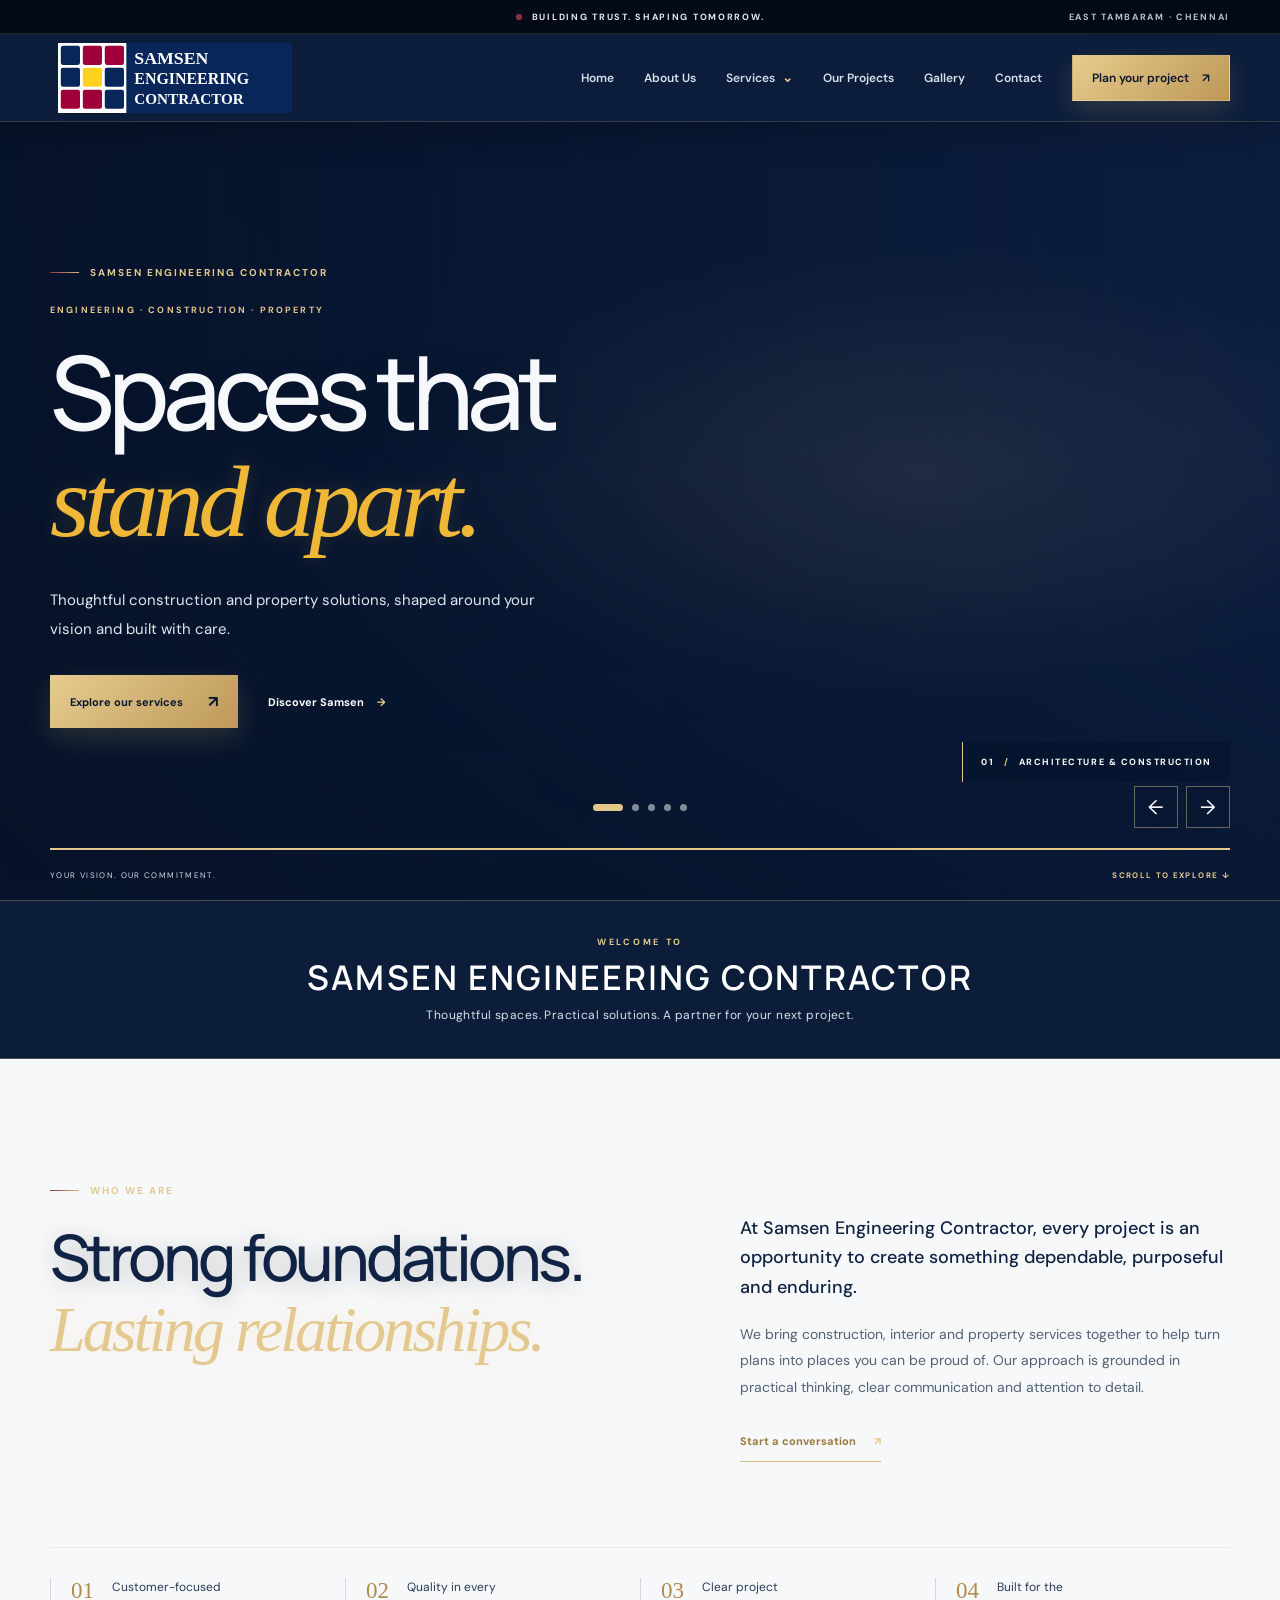
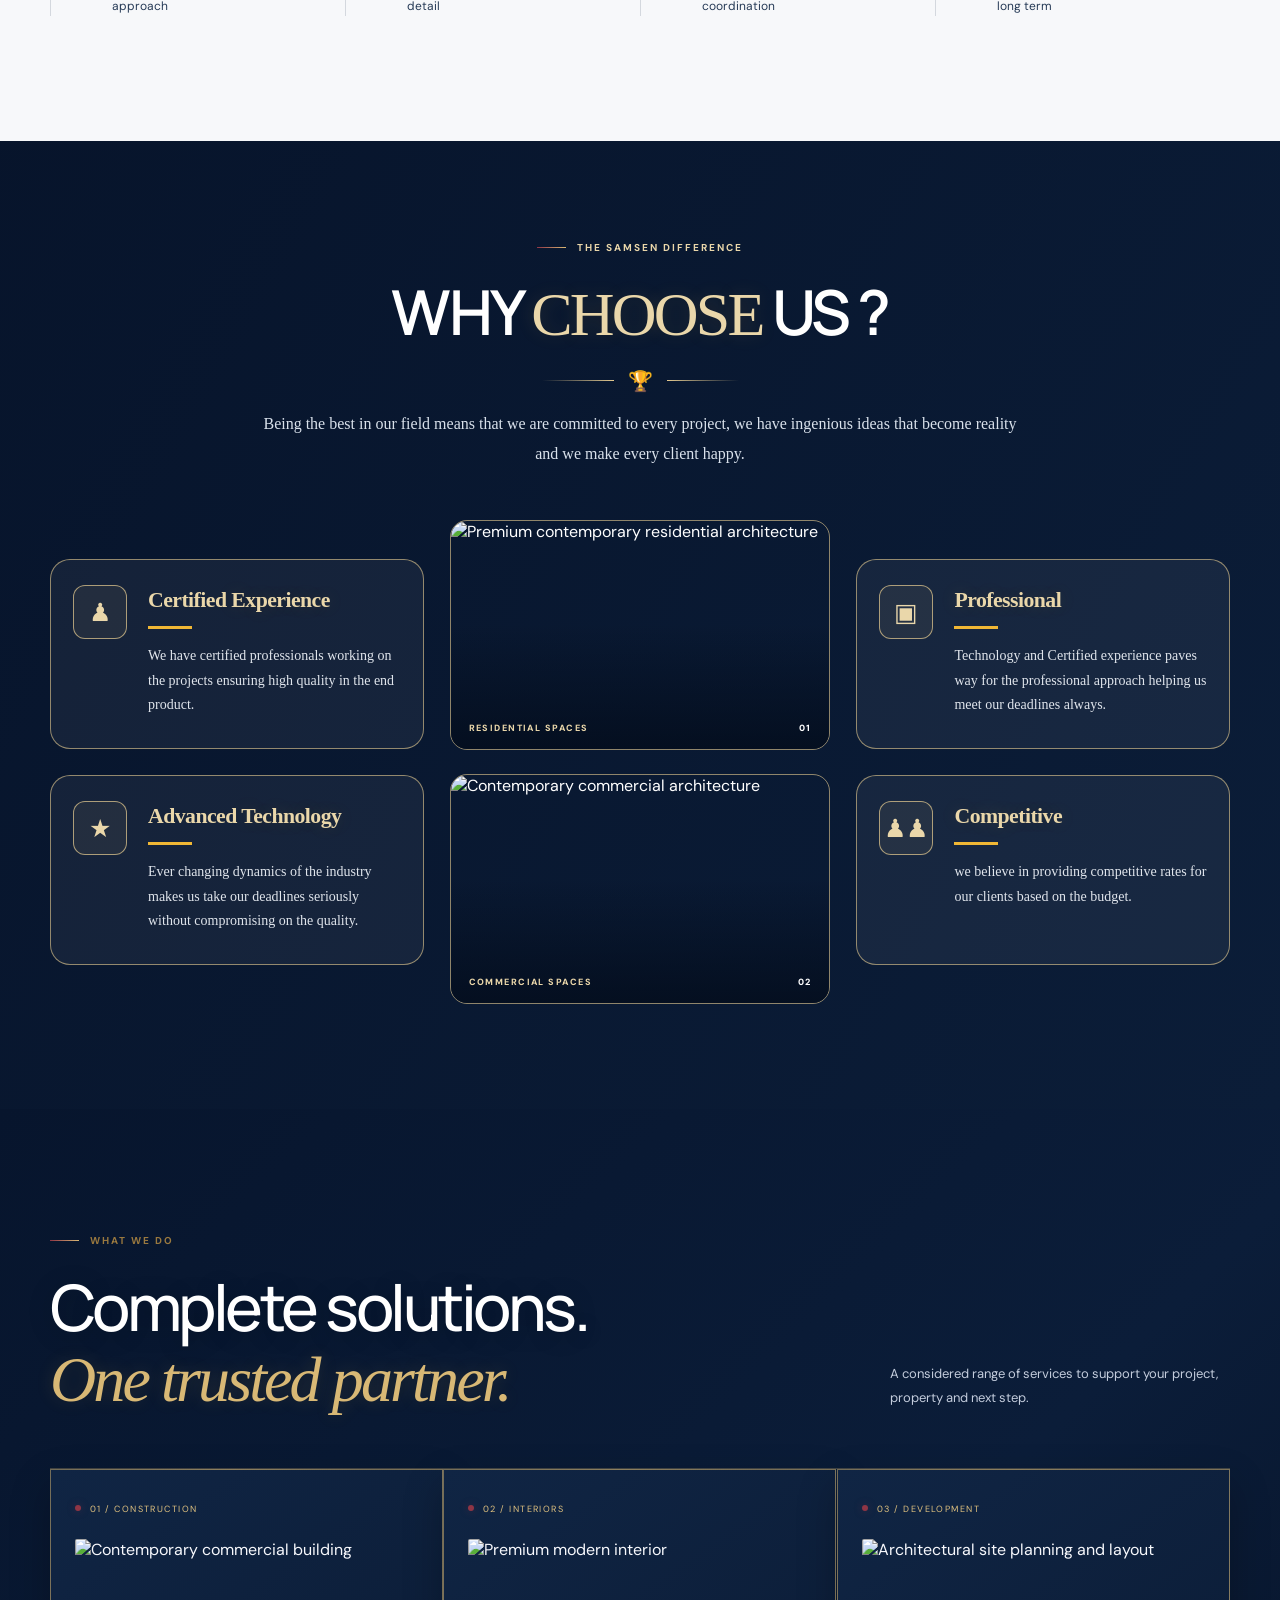
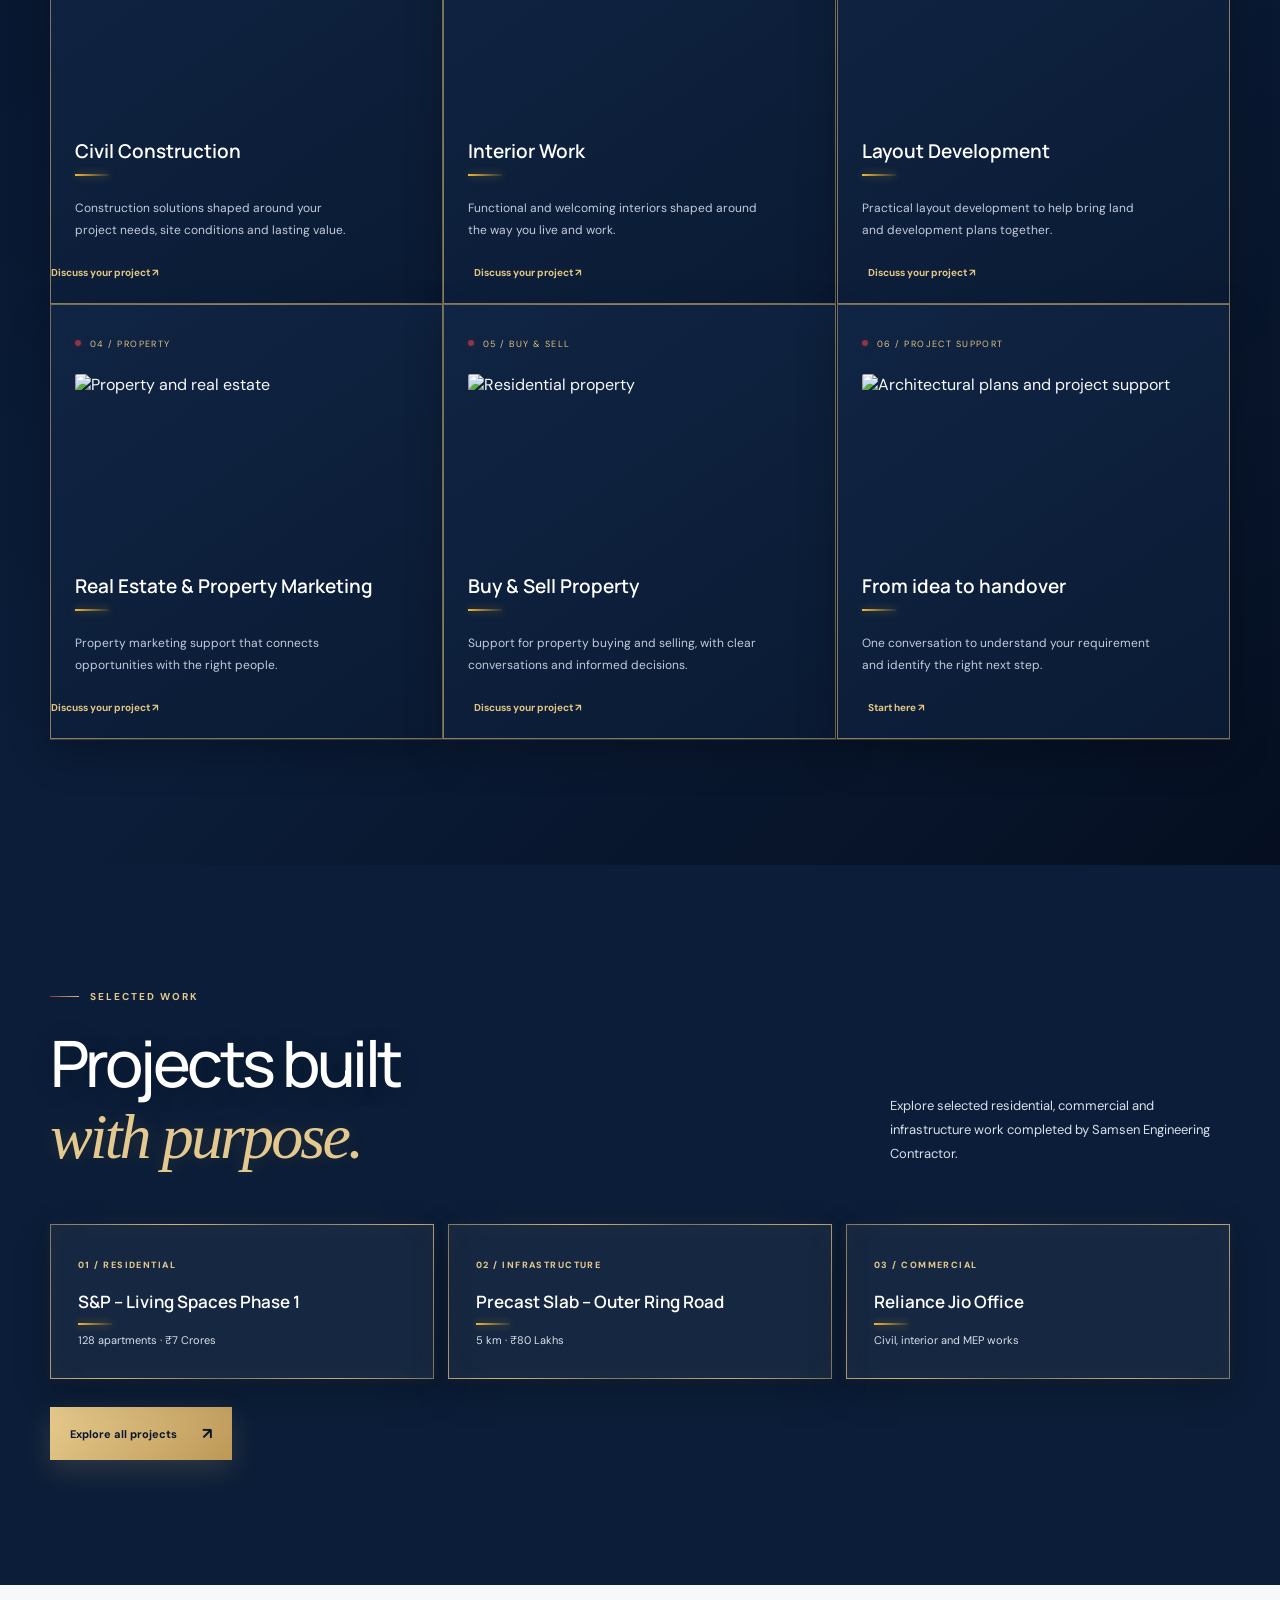
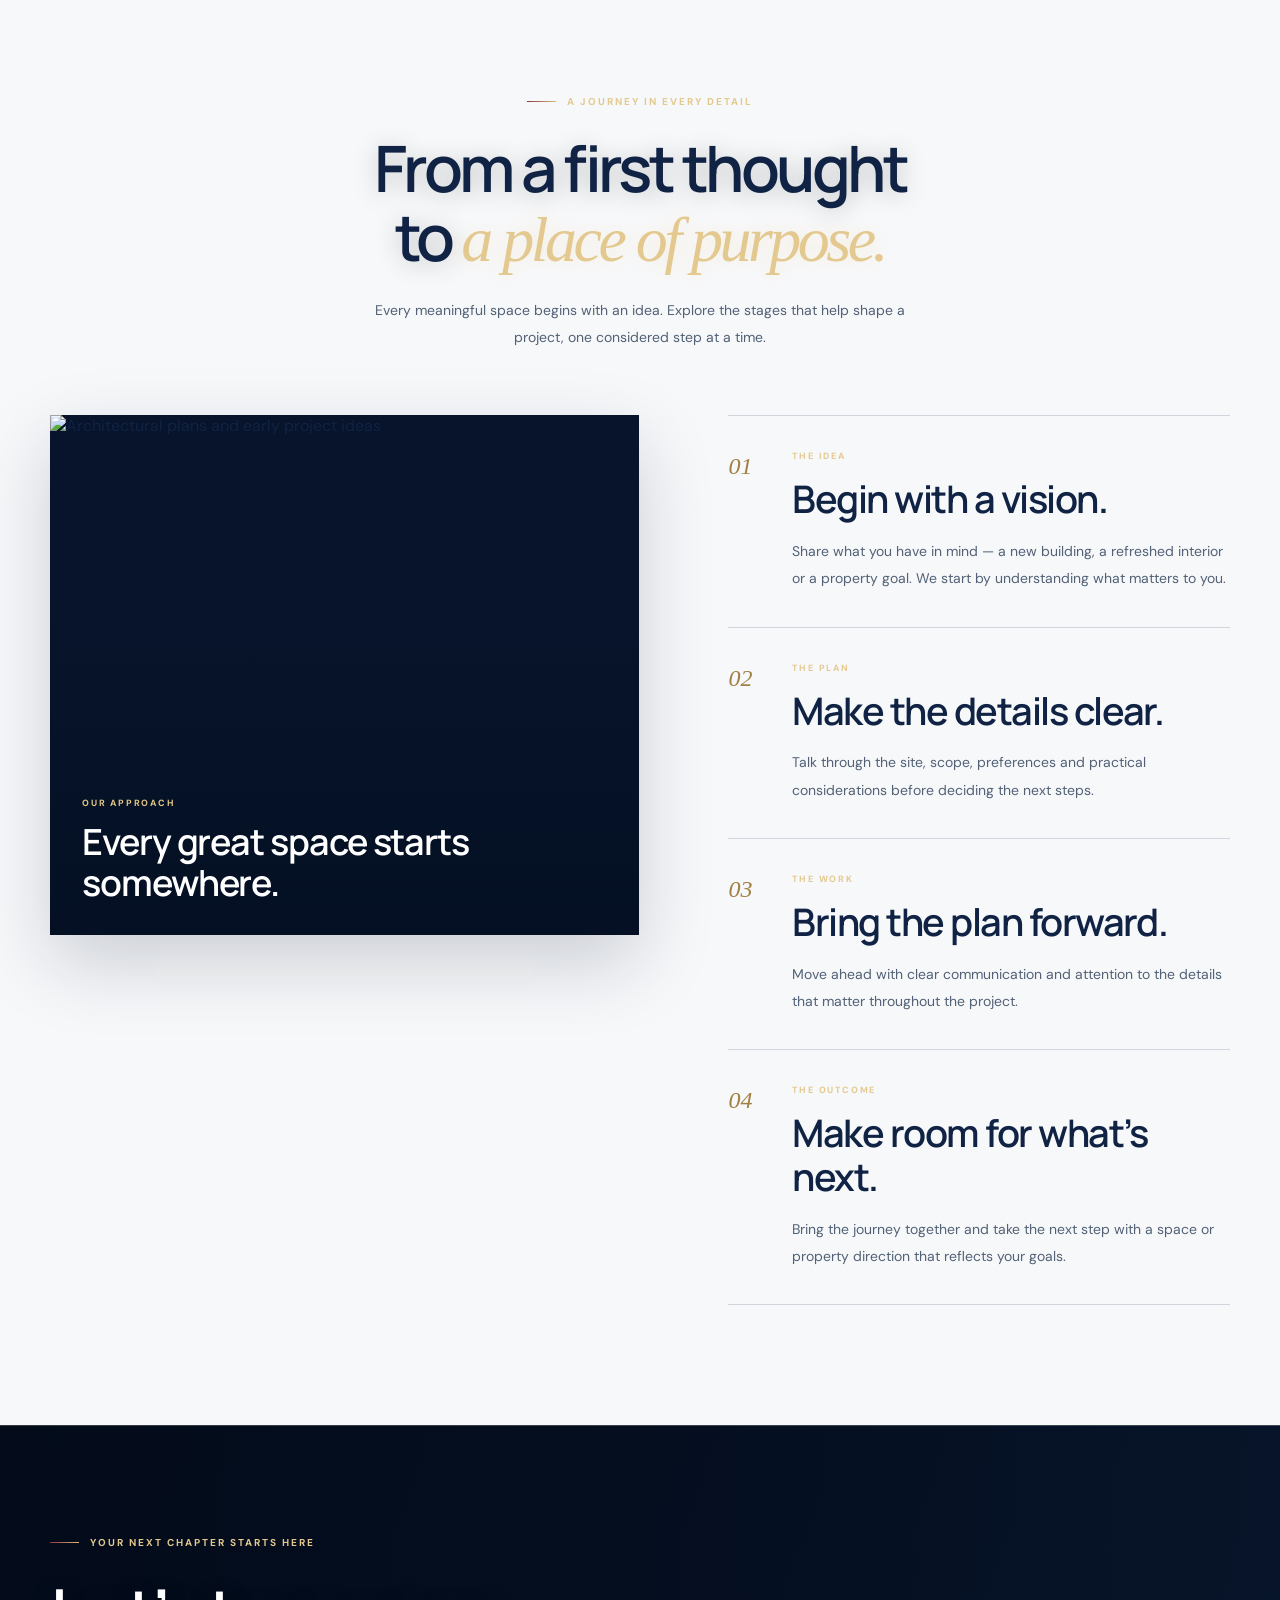
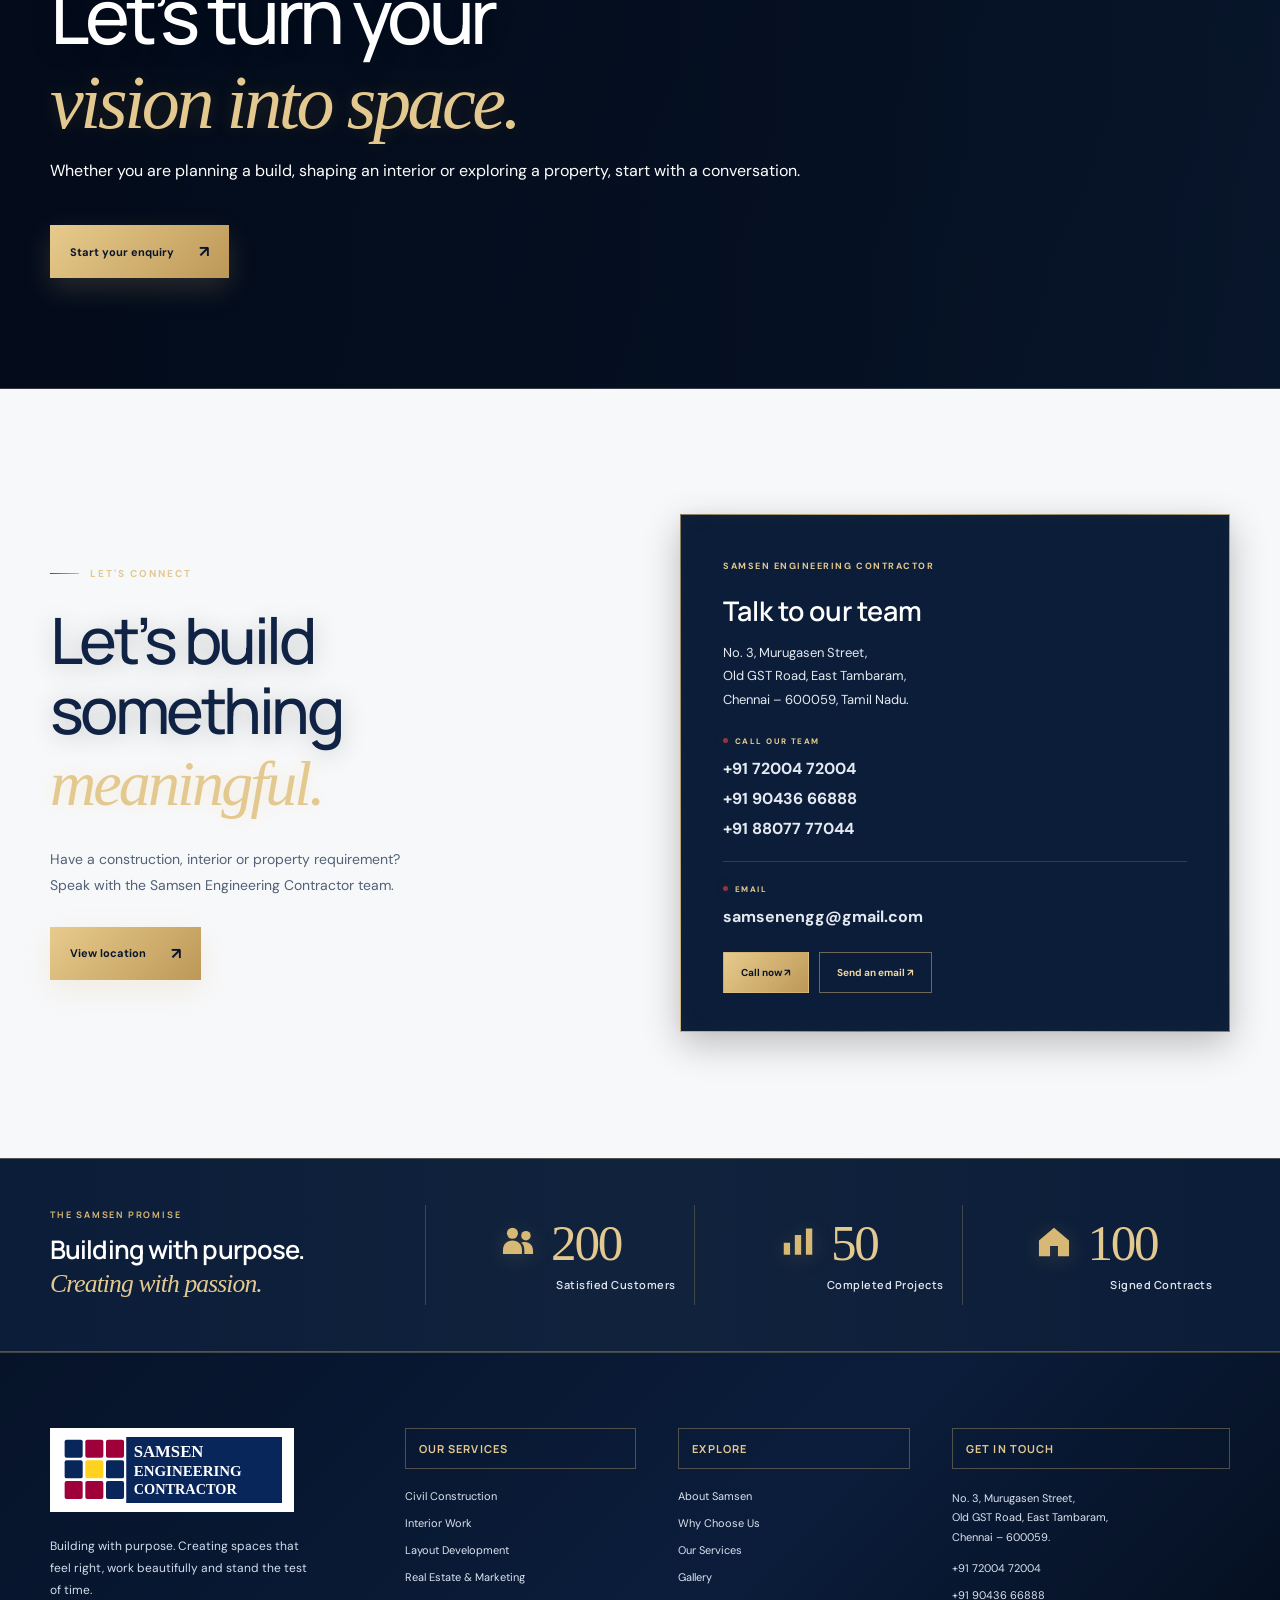
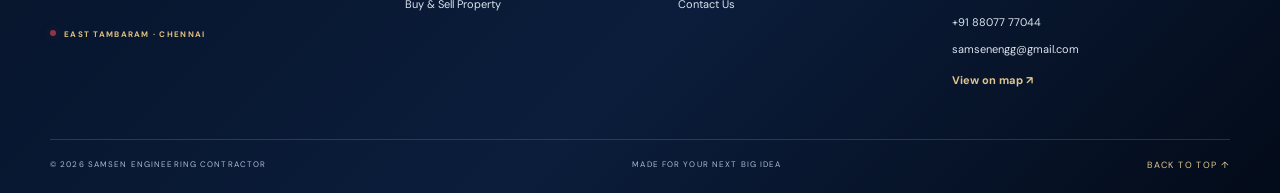
==== commit c127de45: "Refresh styles for mobile navigation and quality seal" ====
--- a/index.html
+++ b/index.html
@@ -17,7 +17,7 @@
   <link href="https://fonts.googleapis.com/css2?family=DM+Sans:wght@400;500;600;700&family=Manrope:wght@400;500;600;700;800&display=swap" rel="stylesheet">
   <link rel="icon" href="logo.svg" type="image/svg+xml">
   <link rel="preload" as="image" href="https://images.unsplash.com/photo-1487958449943-2429e8be8625?auto=format&fit=crop&w=1800&q=80" fetchpriority="high">
-  <link rel="stylesheet" href="styles.css?v=services-cinematic-20261122">
+  <link rel="stylesheet" href="styles.css?v=mobile-nav-seal-align-20261122">
   <script type="application/ld+json">{"@context":"https://schema.org","@type":"GeneralContractor","name":"Samsen Engineering Contractor","email":"samsenengg@gmail.com","telephone":["+917200472004","+919043666888","+918807777044"],"address":{"@type":"PostalAddress","streetAddress":"No. 3, Murugasen Street, Old GST Road","addressLocality":"East Tambaram, Chennai","addressRegion":"Tamil Nadu","postalCode":"600059","addressCountry":"IN"},"areaServed":{"@type":"City","name":"Chennai"},"knowsAbout":["Civil Construction","Interior Work","Layout Development","Real Estate","Property Marketing"]}</script>
 </head>
 <body class="premium-site">
--- a/styles.css
+++ b/styles.css
@@ -2293,3 +2293,140 @@
 .gallery-lightbox-close{top:24px;right:28px}.gallery-lightbox-prev{left:24px;top:50%;transform:translateY(-50%)}.gallery-lightbox-next{right:24px;top:50%;transform:translateY(-50%)}
 @media(max-width:900px){.gallery-grid{grid-template-columns:repeat(3,minmax(0,1fr));grid-auto-rows:220px}.gallery-heading{align-items:start;flex-direction:column;gap:16px}}
 @media(max-width:600px){.gallery-hero{min-height:490px}.gallery-hero h1{letter-spacing:-2px}.gallery-hero-content{padding-top:80px;padding-bottom:80px}.gallery-hero-meta{gap:10px;font-size:8px;letter-spacing:1px}.gallery-toolbar{align-items:flex-start;flex-direction:column}.gallery-filters{gap:6px}.gallery-filter{padding:9px 12px;font-size:10px}.gallery-grid{grid-template-columns:repeat(2,minmax(0,1fr));grid-auto-rows:170px;gap:9px}.gallery-card.gallery-tall{grid-row:span 2}.gallery-card.gallery-wide{grid-column:span 2}.gallery-card figcaption{left:12px;bottom:12px}.gallery-card figcaption strong{font-size:13px}.gallery-card figcaption span{font-size:8px}.gallery-cta .wrap{align-items:flex-start;flex-direction:column}.gallery-lightbox{padding:55px 14px}.gallery-lightbox img{max-width:100%;max-height:70vh}.gallery-lightbox-prev{left:8px}.gallery-lightbox-next{right:8px}.gallery-lightbox button{width:38px;height:38px}}
+
+
+/* SERVICES DROPDOWN + CINEMATIC SERVICE PAGES */
+.nav-dropdown{position:relative;display:flex;align-items:center}
+.nav-dropdown>a{display:flex;align-items:center;gap:7px}
+.nav-caret{font-size:13px;color:#e3c98f;transition:transform .2s}
+.nav-dropdown-menu{position:absolute;z-index:1000;top:calc(100% + 14px);left:0;min-width:250px;padding:9px;background:#0b1d38;border:1px solid rgba(227,201,143,.58);border-radius:5px;box-shadow:0 16px 36px rgba(3,12,28,.22);opacity:0;visibility:hidden;transform:translateY(8px);transition:opacity .2s,transform .2s,visibility .2s}
+.nav-dropdown-menu:before{content:"";position:absolute;left:0;right:0;top:-15px;height:15px}
+.nav-dropdown-menu a{display:block!important;padding:13px 15px!important;color:#f4f5f7!important;font-size:13px!important;border-radius:3px;white-space:nowrap}
+.nav-dropdown-menu a:hover{background:rgba(227,201,143,.12)!important;color:#ead7aa!important}
+.nav-dropdown:hover .nav-dropdown-menu,.nav-dropdown:focus-within .nav-dropdown-menu{opacity:1;visibility:visible;transform:translateY(0)}
+.nav-dropdown:hover .nav-caret{transform:rotate(180deg)}
+.service-page{background:#f7f8fa;color:#102344}
+.service-hero{position:relative;min-height:570px;display:flex;align-items:center;overflow:hidden;background:#07142b}
+.service-hero-bg{position:absolute;inset:0;background-size:cover;background-position:center;transform:scale(1.025)}
+.service-hero-overlay{position:absolute;inset:0;background:linear-gradient(90deg,rgba(5,16,35,.94),rgba(5,16,35,.75) 48%,rgba(5,16,35,.2)),linear-gradient(0deg,rgba(5,16,35,.42),transparent 55%)}
+.service-hero-content{position:relative;z-index:1;padding-top:105px;padding-bottom:105px}
+.service-hero h1,.service-index-hero h1{font-family:Manrope,sans-serif;font-size:clamp(48px,7vw,82px);font-weight:800;line-height:.99;letter-spacing:-3px;color:#fff;margin:25px 0;max-width:850px}
+.service-hero-content>p:not(.eyebrow){font-size:17px;color:#e2e7ee;max-width:560px;line-height:1.8}
+.service-hero-link{display:inline-flex;align-items:center;gap:22px;margin-top:28px;padding:14px 20px;border:1px solid rgba(227,201,143,.7);color:#ead7aa!important;font-size:12px;font-weight:700;letter-spacing:.4px}
+.service-hero-foot{position:absolute;bottom:25px;left:max(24px,calc((100vw - 1180px)/2));z-index:2;color:#e6e9ed;font-size:9px;letter-spacing:1.8px}
+.service-hero-foot span{color:#e3c98f;margin:0 9px}
+.service-detail-section{padding:88px 0;background:#f7f8fa;color:#102344}
+.service-detail-alt{background:#0b1d38;color:#fff}
+.service-detail-heading{margin-bottom:30px}
+.service-detail-heading>span{font-size:10px;font-weight:800;letter-spacing:2px;color:#b18b4d}
+.service-detail-heading h2{font-family:Manrope,sans-serif;font-size:clamp(32px,4vw,48px);line-height:1.12;letter-spacing:-1.5px;color:#102344;margin:12px 0}
+.service-detail-alt .service-detail-heading h2{color:#fff}
+.service-detail-layout{display:grid;grid-template-columns:1.02fr .98fr;gap:48px;align-items:start}
+.service-detail-layout.reverse{grid-template-columns:.98fr 1.02fr}
+.service-detail-layout.reverse .service-detail-image{order:2}
+.service-detail-image{height:410px;overflow:hidden;border:1px solid rgba(177,139,77,.55);background:#d9dee4}
+.service-detail-image img{width:100%;height:100%;object-fit:cover;display:block;transition:transform .7s}
+.service-detail-image:hover img{transform:scale(1.035)}
+.service-detail-copy{font-size:15px;line-height:1.9;color:#48576b}
+.service-detail-alt .service-detail-copy{color:#e1e7ef}
+.service-detail-copy>p{margin:0 0 25px}
+.service-detail-group{margin-top:24px}
+.service-detail-group h3{font-family:Manrope,sans-serif;font-size:16px;color:#a47e42;margin:0 0 12px}
+.service-detail-alt .service-detail-group h3{color:#ead7aa}
+.service-detail-group ul{padding-left:20px;margin:0}
+.service-detail-group li{padding:4px 0 4px 3px}
+.service-detail-group li::marker{color:#b18b4d}
+.service-extra{background:#fff;color:#102344}
+.service-extra .service-detail-heading h2{margin-bottom:8px}
+.service-extra .service-detail-heading h2 em{font-style:normal;color:#b18b4d}
+.service-extra .service-detail-heading p{color:#647186;max-width:650px}
+.service-extra-grid{display:grid;grid-template-columns:repeat(3,minmax(0,1fr));gap:14px;margin-top:28px}
+.service-extra-grid article{min-height:145px;padding:24px;background:#f7f8fa;border:1px solid rgba(177,139,77,.42)}
+.service-extra-grid article span{font-size:10px;letter-spacing:1.8px;color:#b18b4d;font-weight:800}
+.service-extra-grid article h3{font-family:Manrope,sans-serif;font-size:17px;line-height:1.45;color:#102344;margin:17px 0 0}
+.service-cta{padding:72px 0;background:linear-gradient(115deg,#07142b,#10294a);color:#fff}
+.service-cta .wrap{display:flex;align-items:center;justify-content:space-between;gap:32px}
+.service-cta h2{font-family:Manrope,sans-serif;font-size:clamp(34px,4vw,50px);line-height:1.08;color:#fff;margin:12px 0 0}
+.service-cta h2 em{font-style:normal;color:#e3c98f}
+.service-index-hero{padding:100px 0;background:linear-gradient(115deg,#07142b,#10294a);color:#fff}
+.service-index-hero h1 em{font-style:normal;color:#e3c98f}
+.service-index-hero>div>p:last-child{color:#e1e7ef}
+.service-index-grid{background:#f7f8fa}
+.service-index-grid .wrap{display:grid;grid-template-columns:repeat(2,minmax(0,1fr));gap:20px}
+.service-index-card{position:relative;display:flex;flex-direction:column;min-height:340px;padding:30px;overflow:hidden;text-decoration:none!important;background:#0b1d38;color:#fff!important;border:1px solid rgba(227,201,143,.5)}
+.service-index-card>span,.service-index-card h2,.service-index-card p,.service-index-card b{position:relative;z-index:2}
+.service-index-card>span{font-size:9px;letter-spacing:1.8px;color:#ead7aa;font-weight:800}
+.service-index-card h2{font-family:Manrope,sans-serif;font-size:30px;line-height:1.2;margin:26px 0 10px;color:#fff}
+.service-index-card p{max-width:340px;color:#e1e7ef;line-height:1.7}
+.service-index-card b{margin-top:auto;color:#ead7aa;font-size:12px}
+.service-index-card img{position:absolute;inset:0;width:100%;height:100%;object-fit:cover;opacity:.22;transition:transform .6s,opacity .3s}
+.service-index-card:hover img{transform:scale(1.04);opacity:.34}
+@media(max-width:900px){.nav-dropdown{display:block}.nav-dropdown-menu{position:static;display:none;opacity:1;visibility:visible;transform:none;box-shadow:none;border:0;border-left:1px solid rgba(227,201,143,.5);border-radius:0;margin:4px 0 8px 12px;padding:0 0 0 8px;background:transparent}.nav-dropdown:hover .nav-dropdown-menu,.nav-dropdown:focus-within .nav-dropdown-menu{display:block}.nav-dropdown-menu:before{display:none}.service-detail-layout,.service-detail-layout.reverse{grid-template-columns:1fr;gap:25px}.service-detail-layout.reverse .service-detail-image{order:0}.service-detail-image{height:340px}}
+@media(max-width:650px){.service-hero{min-height:490px}.service-hero-content{padding-top:78px;padding-bottom:78px}.service-hero h1,.service-index-hero h1{font-size:clamp(42px,12vw,62px);letter-spacing:-2px}.service-detail-section{padding:58px 0}.service-detail-image{height:245px}.service-detail-copy{font-size:14px}.service-extra-grid,.service-index-grid .wrap{grid-template-columns:1fr}.service-extra-grid article{min-height:115px}.service-cta .wrap{align-items:flex-start;flex-direction:column}.service-index-hero{padding:75px 0}}
+
+
+/* ABOUT US — premium custom quality medallion */
+.about-quality-grid{grid-template-columns:minmax(0,1.15fr) minmax(330px,.85fr)!important;gap:clamp(30px,5vw,76px)!important}
+.quality-seal{padding:10px!important;position:relative;isolation:isolate}
+.quality-seal:before{content:"";position:absolute;width:78%;aspect-ratio:1;border-radius:50%;background:radial-gradient(circle,rgba(227,201,143,.23),rgba(227,201,143,0) 68%);filter:blur(12px);z-index:-1}
+.quality-seal-frame{width:min(100%,430px);margin:auto;text-align:center;position:relative}
+.quality-seal-frame:before{content:"";position:absolute;inset:7% 7% 18%;border:1px solid rgba(177,139,77,.38);border-radius:50%;pointer-events:none}
+.quality-seal-frame img{display:block;width:100%;height:auto;filter:drop-shadow(0 18px 22px rgba(23,35,52,.17))}
+.quality-seal-caption{display:block;margin-top:-5px;color:#8e6a32;font:800 9px "DM Sans",sans-serif;letter-spacing:2.8px}
+@media(max-width:900px){.about-quality-grid{grid-template-columns:1fr!important}.quality-seal-frame{max-width:360px}}
+@media(max-width:600px){.quality-seal-frame{max-width:310px}.quality-seal-caption{font-size:8px;letter-spacing:1.8px}}
+
+
+/* ABOUT US — typography aligned with the site's Manrope + DM Sans system */
+body.about-page{font-family:"DM Sans",Arial,sans-serif;-webkit-font-smoothing:antialiased;text-rendering:optimizeLegibility}
+body.about-page :is(h1,h2,h3,h4,.about-image-caption strong){font-family:"Manrope",Arial,sans-serif;letter-spacing:-.035em}
+body.about-page .about-profile-copy p,
+body.about-page .about-quality-copy p,
+body.about-page .about-person-copy p,
+body.about-page .about-person-copy li{font-family:"DM Sans",Arial,sans-serif;font-size:14px;line-height:1.9;letter-spacing:0;color:#4b596d}
+body.about-page .about-pillar p,
+body.about-page .about-pillar li{font-family:"DM Sans",Arial,sans-serif;font-size:12px;line-height:1.85;letter-spacing:.045em}
+body.about-page .about-profile-copy h3{font-size:22px;font-weight:800;letter-spacing:.025em}
+body.about-page .about-section-title h2{font-size:clamp(28px,3.2vw,42px);font-weight:800;letter-spacing:-.045em}
+body.about-page .about-quality-copy h2{font-size:clamp(32px,4vw,46px);font-weight:800;letter-spacing:-.05em}
+body.about-page .about-person-copy h3{font-size:21px;font-weight:800;letter-spacing:-.035em}
+body.about-page .about-person-copy h4{font-family:"DM Sans",Arial,sans-serif;font-size:12px;font-weight:700;letter-spacing:.035em}
+body.about-page .about-commit h3{font-size:18px;font-weight:800;letter-spacing:.04em}
+body.about-page .about-end h2{font-weight:800;letter-spacing:-.055em}
+body.about-page .about-quality-copy li{font-family:"DM Sans",Arial,sans-serif;font-size:14px;line-height:1.8}
+body.about-page .quality-seal-frame img{image-rendering:auto}
+
+/* MOBILE NAV — make Services row full-width, readable and vertically aligned */
+@media(max-width:900px){
+  body.premium-site .nav-links .nav-dropdown{
+    display:block!important;width:100%!important;flex:0 0 auto!important;
+    margin:0!important;padding:0!important;border-bottom:1px solid rgba(216,184,117,.16);
+  }
+  body.premium-site .nav-links .nav-dropdown>a{
+    display:flex!important;width:100%!important;min-height:54px!important;
+    box-sizing:border-box!important;align-items:center!important;justify-content:space-between!important;
+    padding:12px 4px!important;margin:0!important;
+    color:#f5f6f9!important;font-family:"DM Sans",Arial,sans-serif!important;
+    font-size:16px!important;font-weight:700!important;line-height:1.35!important;
+    letter-spacing:0!important;text-align:left!important;
+  }
+  body.premium-site .nav-links .nav-dropdown .nav-caret{font-size:17px!important;line-height:1!important;margin-left:12px}
+  body.premium-site .nav-links .nav-dropdown-menu{
+    width:calc(100% - 8px)!important;box-sizing:border-box!important;
+    margin:0 0 12px 8px!important;padding:4px 0 4px 12px!important;
+    border-left:1px solid rgba(227,201,143,.55)!important;
+  }
+  body.premium-site .nav-links .nav-dropdown-menu a{
+    display:flex!important;align-items:center!important;min-height:46px!important;
+    padding:10px 12px!important;font-size:14px!important;font-weight:600!important;
+    line-height:1.45!important;white-space:normal!important;
+  }
+}
+@media(max-width:700px){
+  body.about-page .about-quality-grid{grid-template-columns:minmax(0,1fr)!important;gap:28px!important}
+  body.about-page .quality-seal{width:100%!important;min-width:0!important;padding:0!important}
+  body.about-page .quality-seal-frame{width:min(100%,340px)!important;margin:0 auto!important}
+  body.about-page .quality-seal-frame:before{display:none!important}
+  body.about-page .quality-seal-frame img{width:100%!important;height:auto!important;display:block!important;filter:none!important}
+  body.about-page .quality-seal-caption{margin:5px 0 0!important;text-align:center!important;font-size:9px!important;line-height:1.6!important;letter-spacing:1.5px!important}
+}
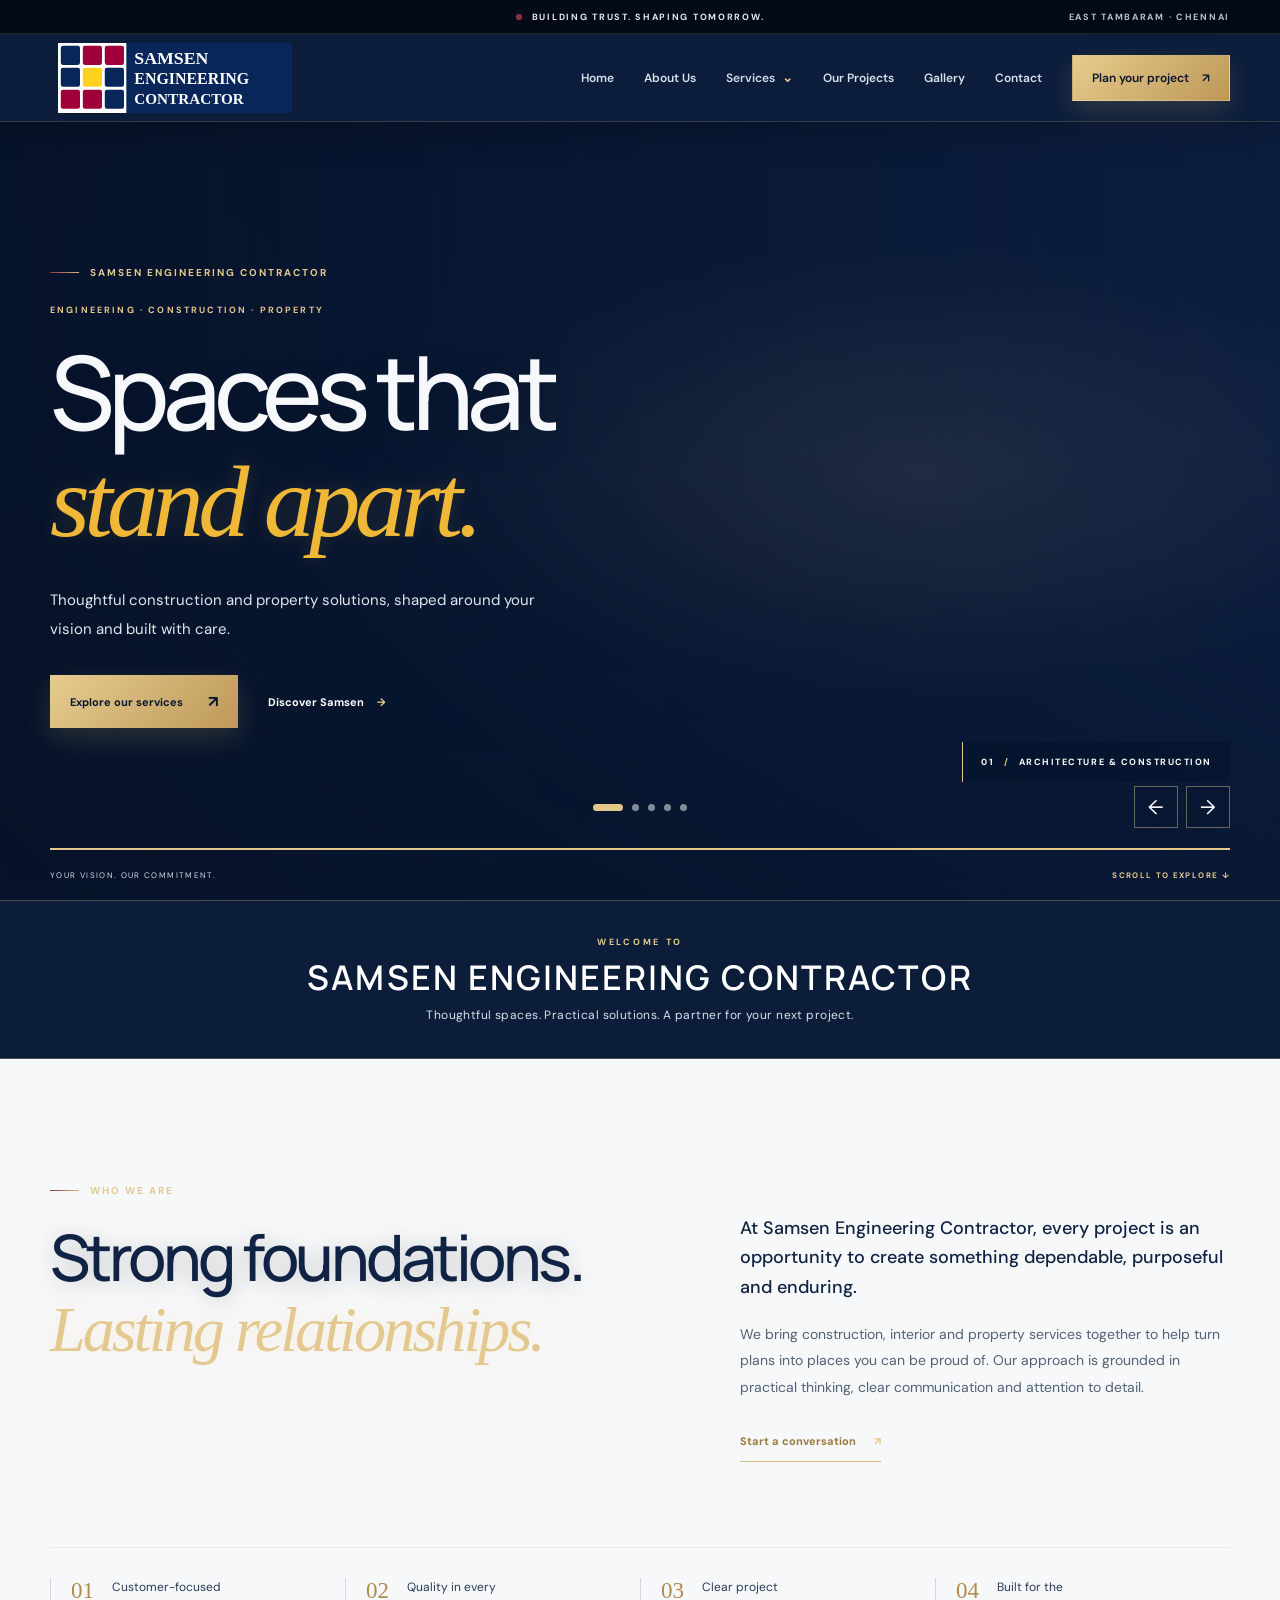
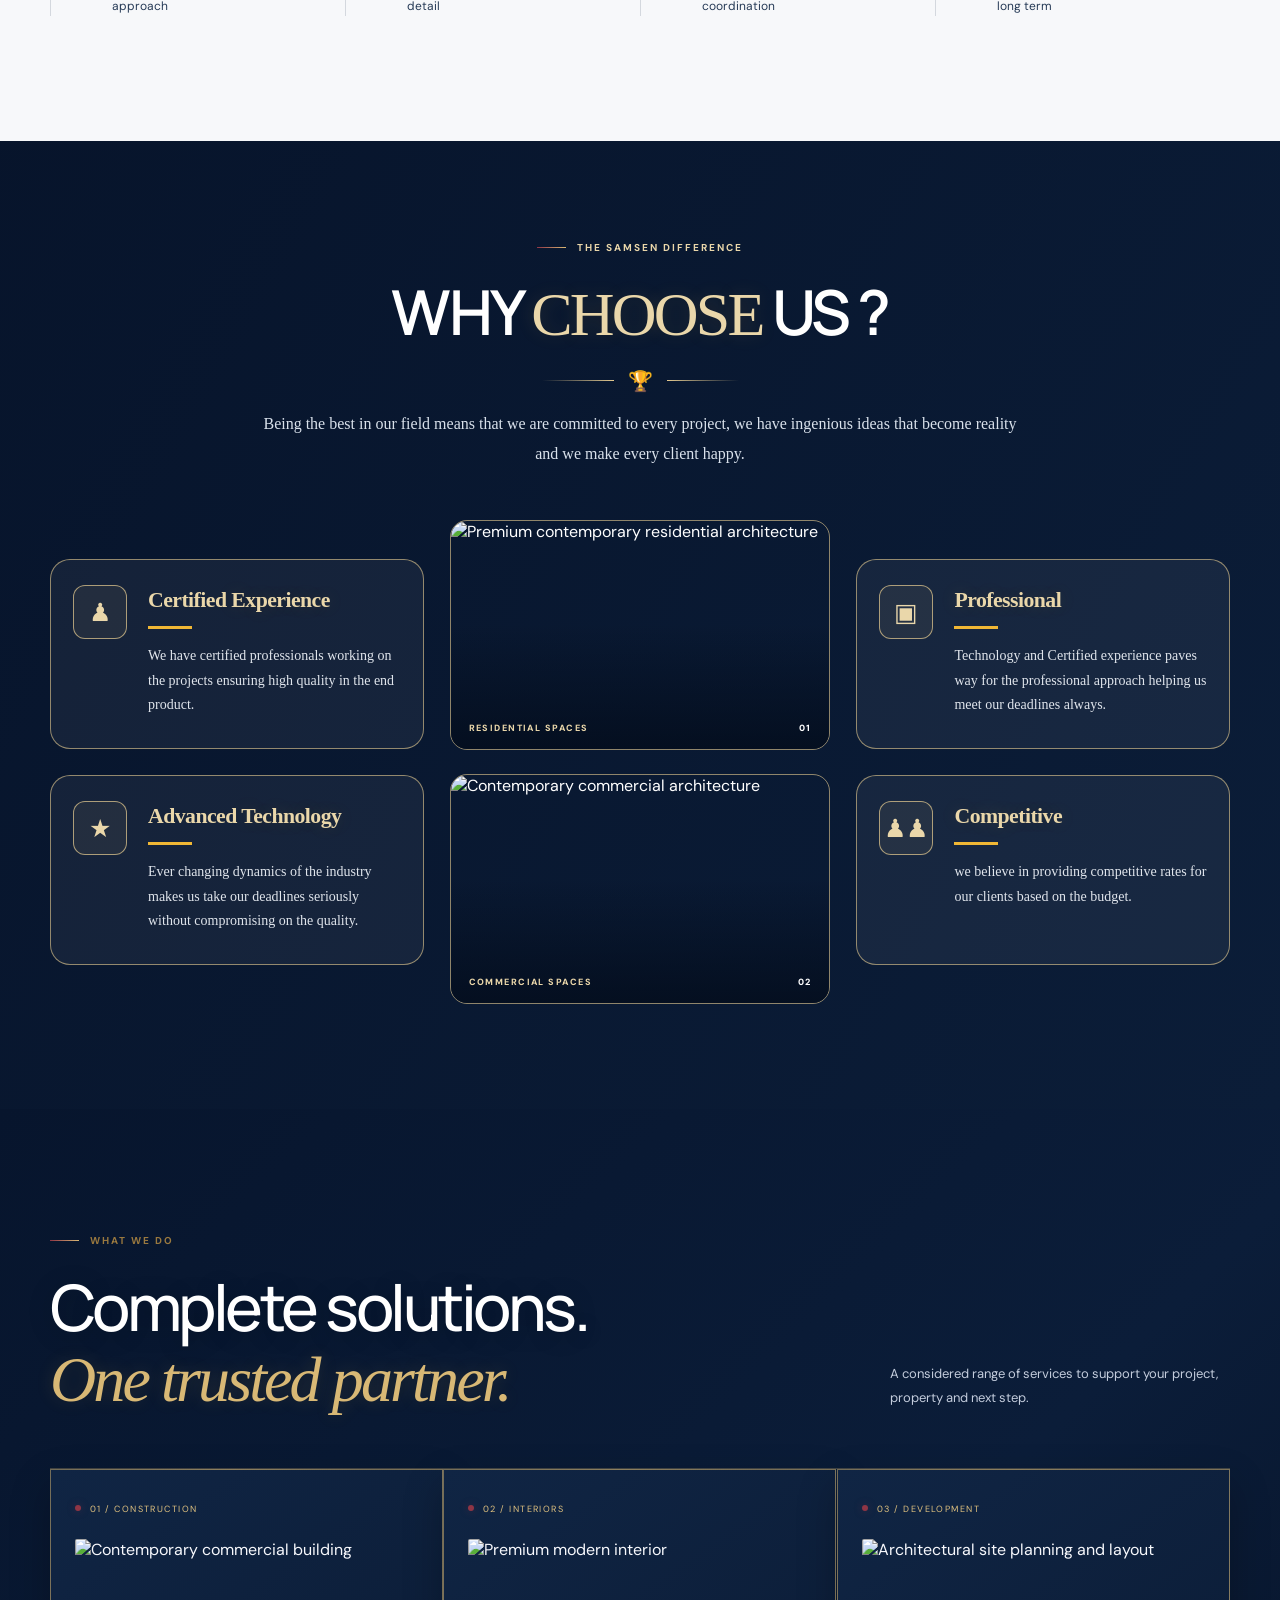
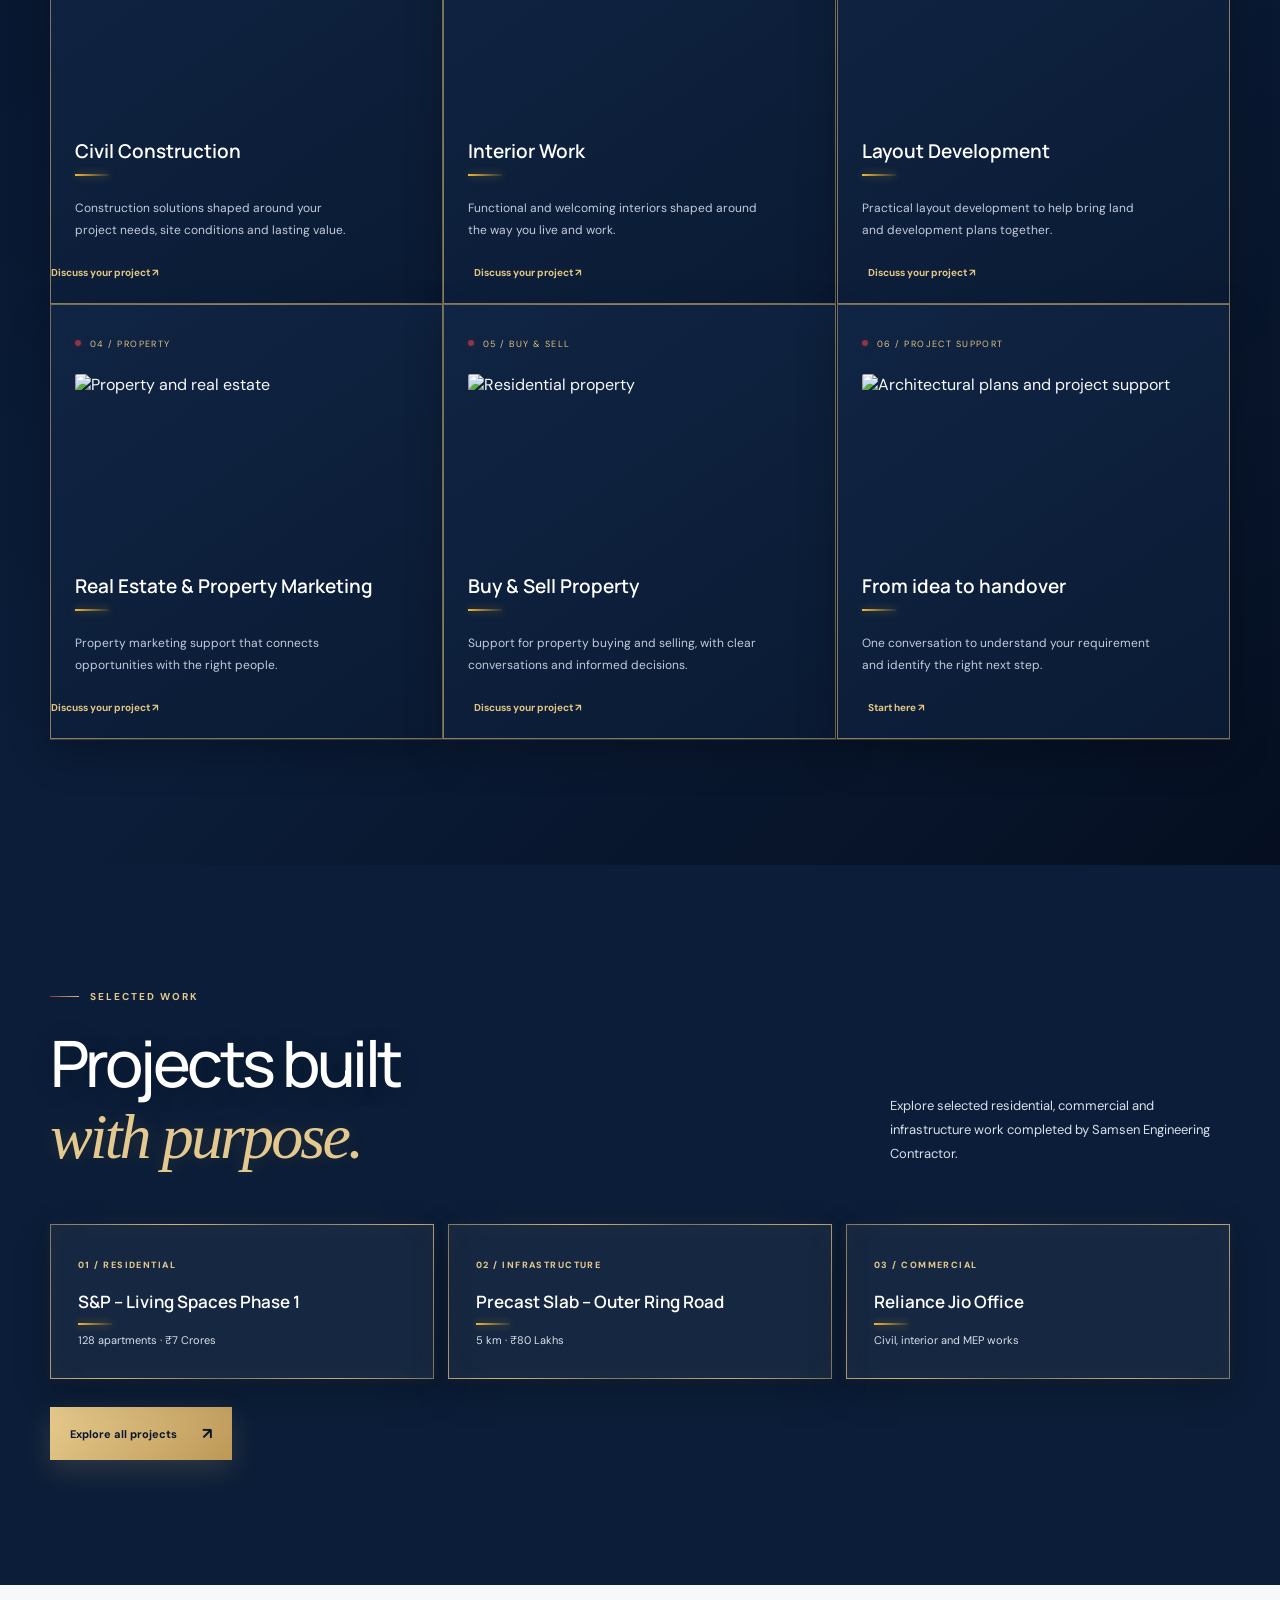
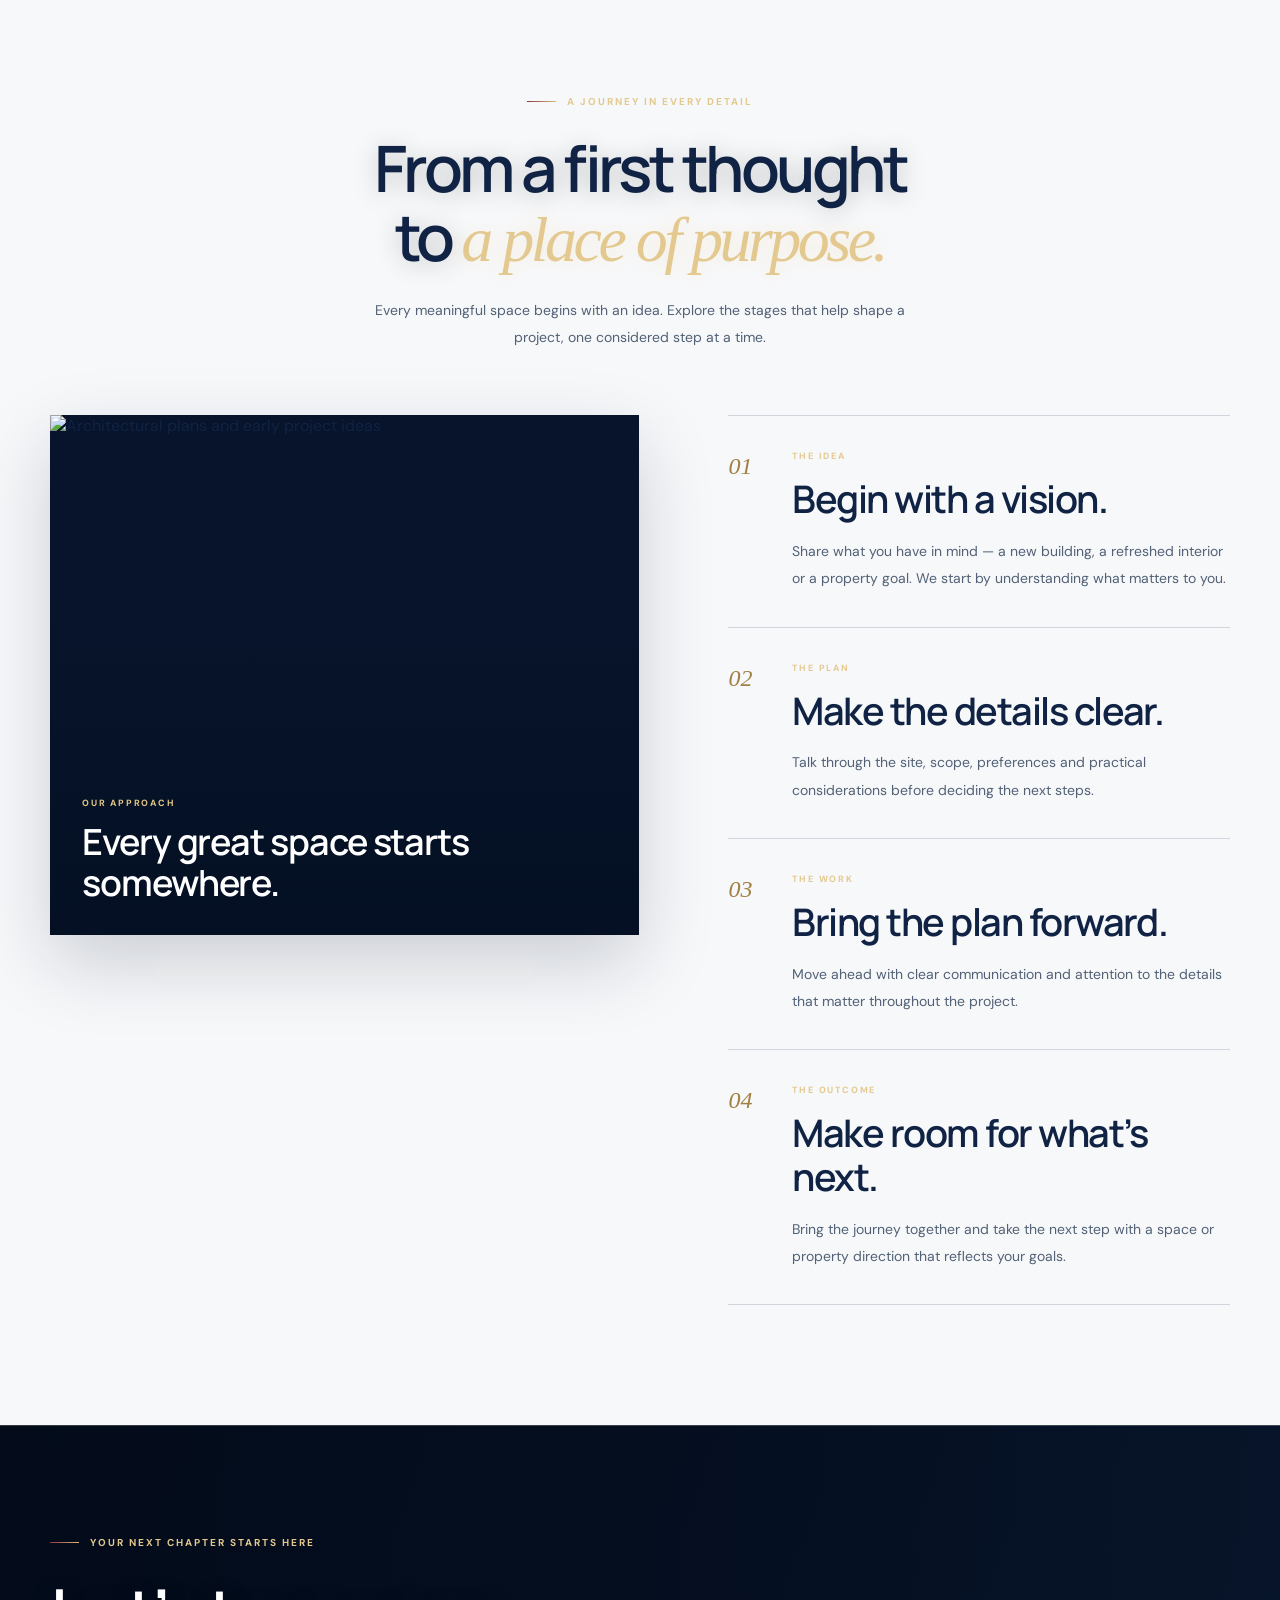
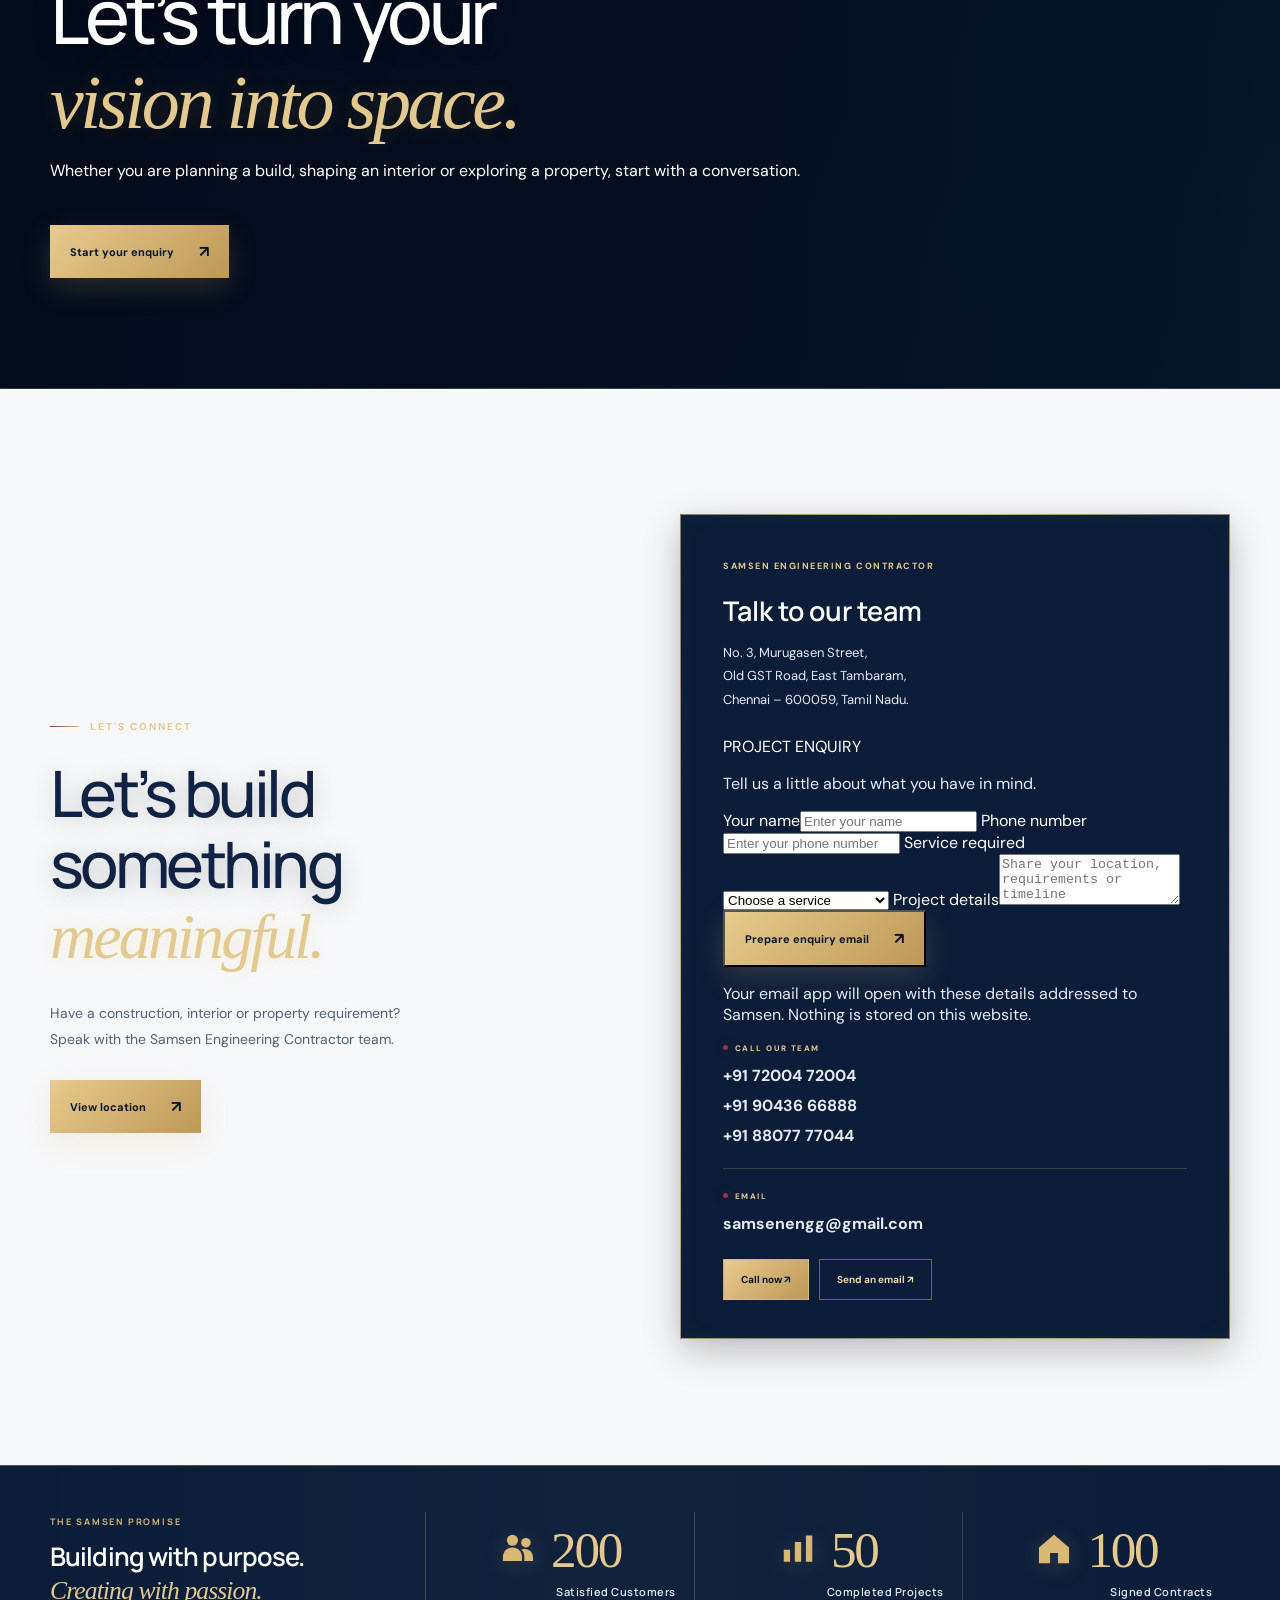
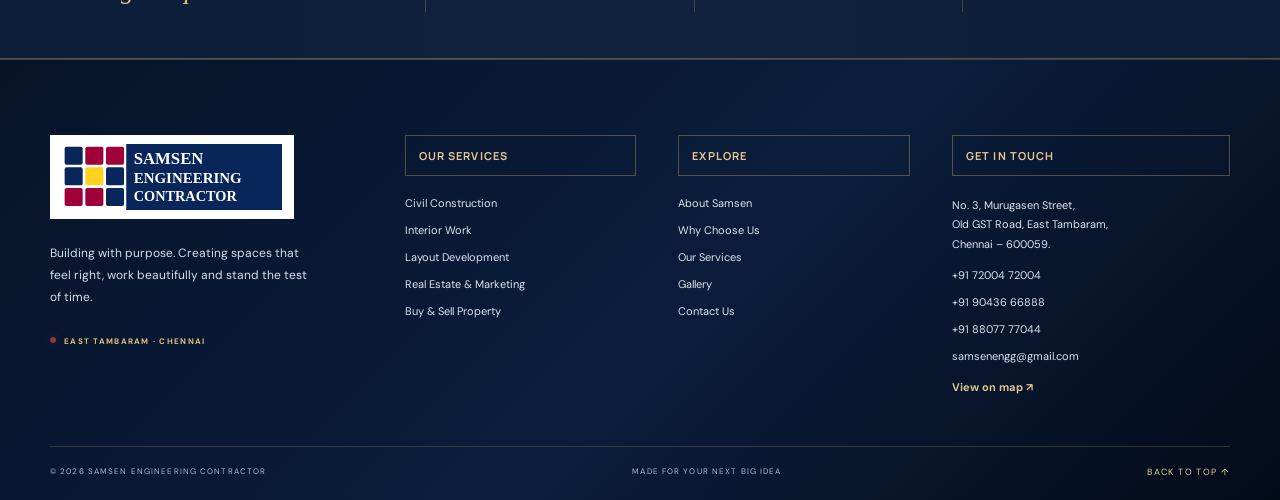
==== commit 7ab8fbce: "Add structured project enquiry form" ====
--- a/index.html
+++ b/index.html
@@ -17,7 +17,7 @@
   <link href="https://fonts.googleapis.com/css2?family=DM+Sans:wght@400;500;600;700&family=Manrope:wght@400;500;600;700;800&display=swap" rel="stylesheet">
   <link rel="icon" href="logo.svg" type="image/svg+xml">
   <link rel="preload" as="image" href="https://images.unsplash.com/photo-1487958449943-2429e8be8625?auto=format&fit=crop&w=1800&q=80" fetchpriority="high">
-  <link rel="stylesheet" href="styles.css?v=mobile-nav-seal-align-20261122">
+  <link rel="stylesheet" href="styles.css?v=project-contact-motion-mobile-20261122mobile-nav-seal-align-20261122">
   <script type="application/ld+json">{"@context":"https://schema.org","@type":"GeneralContractor","name":"Samsen Engineering Contractor","email":"samsenengg@gmail.com","telephone":["+917200472004","+919043666888","+918807777044"],"address":{"@type":"PostalAddress","streetAddress":"No. 3, Murugasen Street, Old GST Road","addressLocality":"East Tambaram, Chennai","addressRegion":"Tamil Nadu","postalCode":"600059","addressCountry":"IN"},"areaServed":{"@type":"City","name":"Chennai"},"knowsAbout":["Civil Construction","Interior Work","Layout Development","Real Estate","Property Marketing"]}</script>
 </head>
 <body class="premium-site">
@@ -118,7 +118,16 @@
 
     <section class="statement"><div class="wrap statement-inner"><p class="eyebrow light"><span></span> YOUR NEXT CHAPTER STARTS HERE</p><h2>Let’s turn your<br><em>vision into space.</em></h2><p>Whether you are planning a build, shaping an interior or exploring a property, start with a conversation.</p><a class="button button-gold" href="#contact">Start your enquiry <span>↗</span></a></div></section>
     <section class="contact section-pad" id="contact"><div class="wrap contact-grid"><div><p class="eyebrow"><span></span> LET'S CONNECT</p><h2>Let’s build<br>something <em>meaningful.</em></h2><p class="contact-copy">Have a construction, interior or property requirement? Speak with the Samsen Engineering Contractor team.</p><a class="button button-gold" href="https://www.google.com/maps/search/?api=1&query=No+3+Murugasen+Street+Old+GST+Road+East+Tambaram+Chennai+600059" target="_blank" rel="noopener">View location <span>↗</span></a></div>
-      <div class="contact-panel"><span class="panel-kicker">SAMSEN ENGINEERING CONTRACTOR</span><h3>Talk to our team</h3><p class="contact-address">No. 3, Murugasen Street,<br>Old GST Road, East Tambaram,<br>Chennai – 600059, Tamil Nadu.</p>
+      <div class="contact-panel" data-reveal><span class="panel-kicker">SAMSEN ENGINEERING CONTRACTOR</span><h3>Talk to our team</h3><p class="contact-address">No. 3, Murugasen Street,<br>Old GST Road, East Tambaram,<br>Chennai – 600059, Tamil Nadu.</p>
+        <form class="samsen-enquiry-form" id="samsenEnquiryForm">
+          <div class="enquiry-form-heading"><span>PROJECT ENQUIRY</span><p>Tell us a little about what you have in mind.</p></div>
+          <label>Your name<input name="name" type="text" autocomplete="name" placeholder="Enter your name" required maxlength="80"></label>
+          <label>Phone number<input name="phone" type="tel" autocomplete="tel" inputmode="tel" pattern="[0-9+() .-]{7,20}" placeholder="Enter your phone number" required></label>
+          <label>Service required<select name="service" required><option value="">Choose a service</option><option>Civil Construction</option><option>Interior Work</option><option>Layout Development</option><option>Real Estate &amp; Marketing</option><option>Facility Management</option><option>Other</option></select></label>
+          <label>Project details<textarea name="message" rows="3" maxlength="1200" placeholder="Share your location, requirements or timeline"></textarea></label>
+          <button class="button button-gold enquiry-submit" type="submit">Prepare enquiry email <span>↗</span></button>
+          <p class="enquiry-note">Your email app will open with these details addressed to Samsen. Nothing is stored on this website.</p>
+        </form>
         <div class="contact-method"><span>CALL OUR TEAM</span><a href="tel:+917200472004">+91 72004 72004</a><a href="tel:+919043666888">+91 90436 66888</a><a href="tel:+918807777044">+91 88077 77044</a></div>
         <div class="panel-line"></div><div class="contact-method"><span>EMAIL</span><a href="mailto:samsenengg@gmail.com">samsenengg@gmail.com</a></div>
         <div class="contact-actions"><a class="contact-call" href="tel:+917200472004">Call now ↗</a><a class="contact-email-link" href="mailto:samsenengg@gmail.com">Send an email ↗</a></div>
--- a/styles.css
+++ b/styles.css
@@ -2430,3 +2430,100 @@
   body.about-page .quality-seal-frame img{width:100%!important;height:auto!important;display:block!important;filter:none!important}
   body.about-page .quality-seal-caption{margin:5px 0 0!important;text-align:center!important;font-size:9px!important;line-height:1.6!important;letter-spacing:1.5px!important}
 }
+
+
+/* ABOUT HERO — editorial display typography inspired by the supplied reference */
+body.about-page .about-hero-content{max-width:1320px}
+body.about-page .about-hero h1{max-width:1100px!important;font-family:"Manrope",Arial,sans-serif!important;font-size:clamp(58px,8.2vw,116px)!important;font-weight:600!important;line-height:.98!important;letter-spacing:-.075em!important;text-transform:none!important;color:#f7f8fb!important}
+body.about-page .about-hero h1 em{display:inline-block;margin-top:7px;font-family:"Bodoni Moda","Playfair Display",Georgia,serif!important;font-size:1.02em!important;font-style:italic!important;font-weight:600!important;letter-spacing:-.055em!important;line-height:1.04!important;color:#e3b64f!important}
+body.about-page .about-hero-content>p:last-of-type{margin-top:25px!important;font-family:"DM Sans",Arial,sans-serif!important;font-size:clamp(14px,1.3vw,18px)!important;font-weight:600!important;letter-spacing:.12em!important;color:#f0e8d7!important}
+body.about-page :is(.about-section-title h2,.about-quality-copy h2,.about-end h2){font-family:"Manrope",Arial,sans-serif!important;font-weight:800!important;letter-spacing:-.055em!important;line-height:1.12!important}
+body.about-page .about-profile-copy h3,body.about-page .about-pillar h3,body.about-page .about-person-copy h3,body.about-page .about-commit h3{font-family:"Manrope",Arial,sans-serif!important;font-weight:800!important;letter-spacing:-.035em!important}
+@media(max-width:700px){body.about-page .about-hero h1{font-size:clamp(43px,11.5vw,68px)!important;line-height:1.02!important;letter-spacing:-.07em!important}body.about-page .about-hero h1 em{margin-top:4px!important;font-size:1em!important;line-height:1.05!important}body.about-page .about-hero-content>p:last-of-type{margin-top:18px!important;letter-spacing:.08em!important}}
+
+
+/* QUALITY SEAL — keep every label visible and the medallion centred */
+body.about-page .quality-seal{display:flex!important;justify-content:center!important;align-items:center!important;min-width:0!important}
+body.about-page .quality-seal-frame{width:min(100%,410px)!important;max-width:410px!important;margin:0 auto!important;display:flex!important;flex-direction:column!important;align-items:center!important;text-align:center!important}
+body.about-page .quality-seal-frame img{display:block!important;width:100%!important;height:auto!important;max-width:100%!important;object-fit:contain!important;overflow:visible!important}
+body.about-page .quality-seal-caption{position:static!important;display:block!important;width:100%!important;margin:12px 0 0!important;padding:0 4px!important;white-space:normal!important;overflow:visible!important;text-overflow:clip!important;text-align:center!important;font-size:10px!important;line-height:1.7!important;letter-spacing:2px!important;color:#98702f!important}
+@media(max-width:700px){
+ body.about-page .quality-seal-frame{width:min(100%,340px)!important;max-width:340px!important}
+ body.about-page .quality-seal-caption{margin-top:9px!important;font-size:9px!important;letter-spacing:1.45px!important;line-height:1.65!important}
+}
+
+
+/* ABOUT HERO — preserve original heading scale; typography style only */
+body.about-page .about-hero h1{font-size:clamp(38px,6vw,76px)!important;line-height:1.04!important;letter-spacing:-.045em!important}
+body.about-page .about-hero h1 em{font-size:1em!important;line-height:1.05!important;letter-spacing:-.045em!important;margin-top:4px!important}
+@media(max-width:700px){
+ body.about-page .about-hero h1{font-size:clamp(30px,8vw,46px)!important;line-height:1.06!important;letter-spacing:-.04em!important}
+ body.about-page .about-hero h1 em{font-size:1em!important;line-height:1.08!important}
+}
+
+
+/* ABOUT HERO — match the supplied clean sans + italic serif typography, without enlarging */
+body.about-page .about-hero h1{
+  font-family:"Manrope",Arial,sans-serif!important;
+  font-size:clamp(38px,6vw,76px)!important;
+  font-weight:500!important;
+  line-height:1.04!important;
+  letter-spacing:-.055em!important;
+  text-transform:none!important;
+}
+body.about-page .about-hero h1 em{
+  display:inline-block!important;
+  font-family:"Bodoni Moda","Playfair Display",Georgia,serif!important;
+  font-size:1em!important;
+  font-style:italic!important;
+  font-weight:600!important;
+  line-height:1.05!important;
+  letter-spacing:-.045em!important;
+  color:#e3b64f!important;
+}
+@media(max-width:700px){
+  body.about-page .about-hero h1{font-size:clamp(30px,8vw,46px)!important;line-height:1.06!important;letter-spacing:-.045em!important}
+  body.about-page .about-hero h1 em{font-size:1em!important;line-height:1.08!important}
+}
+
+
+/* ABOUT HERO — closer to the supplied light sans / refined italic serif reference */
+body.about-page .about-hero h1{
+  font-family:"Manrope",Arial,sans-serif!important;
+  font-weight:400!important;
+  letter-spacing:-.065em!important;
+  text-transform:none!important;
+}
+body.about-page .about-hero h1 em{
+  font-family:"Bodoni Moda",Georgia,serif!important;
+  font-style:italic!important;
+  font-weight:500!important;
+  letter-spacing:-.055em!important;
+  color:#e7b94f!important;
+}
+
+
+/* ABOUT HERO TITLE — staggered cinematic slide-in */
+body.about-page .about-hero-title{overflow:visible!important}
+body.about-page .about-hero-title .about-title-line{
+ display:block;
+ width:fit-content;
+ max-width:100%;
+ opacity:0;
+ transform:translate3d(0,42px,0);
+ animation:aboutTitleSlideIn .95s cubic-bezier(.2,.72,.2,1) forwards;
+ will-change:transform,opacity;
+}
+body.about-page .about-hero-title .about-title-main{animation-delay:.12s}
+body.about-page .about-hero-title .about-title-accent{animation-delay:.34s}
+body.about-page .about-hero-title .about-title-accent em{display:inline-block}
+@keyframes aboutTitleSlideIn{
+ 0%{opacity:0;transform:translate3d(0,42px,0)}
+ 100%{opacity:1;transform:translate3d(0,0,0)}
+}
+@media(prefers-reduced-motion:reduce){
+ body.about-page .about-hero-title .about-title-line{animation:none!important;opacity:1!important;transform:none!important}
+}
+@media(max-width:700px){
+ body.about-page .about-hero-title .about-title-line{width:100%;transform:translate3d(0,26px,0)}
+}
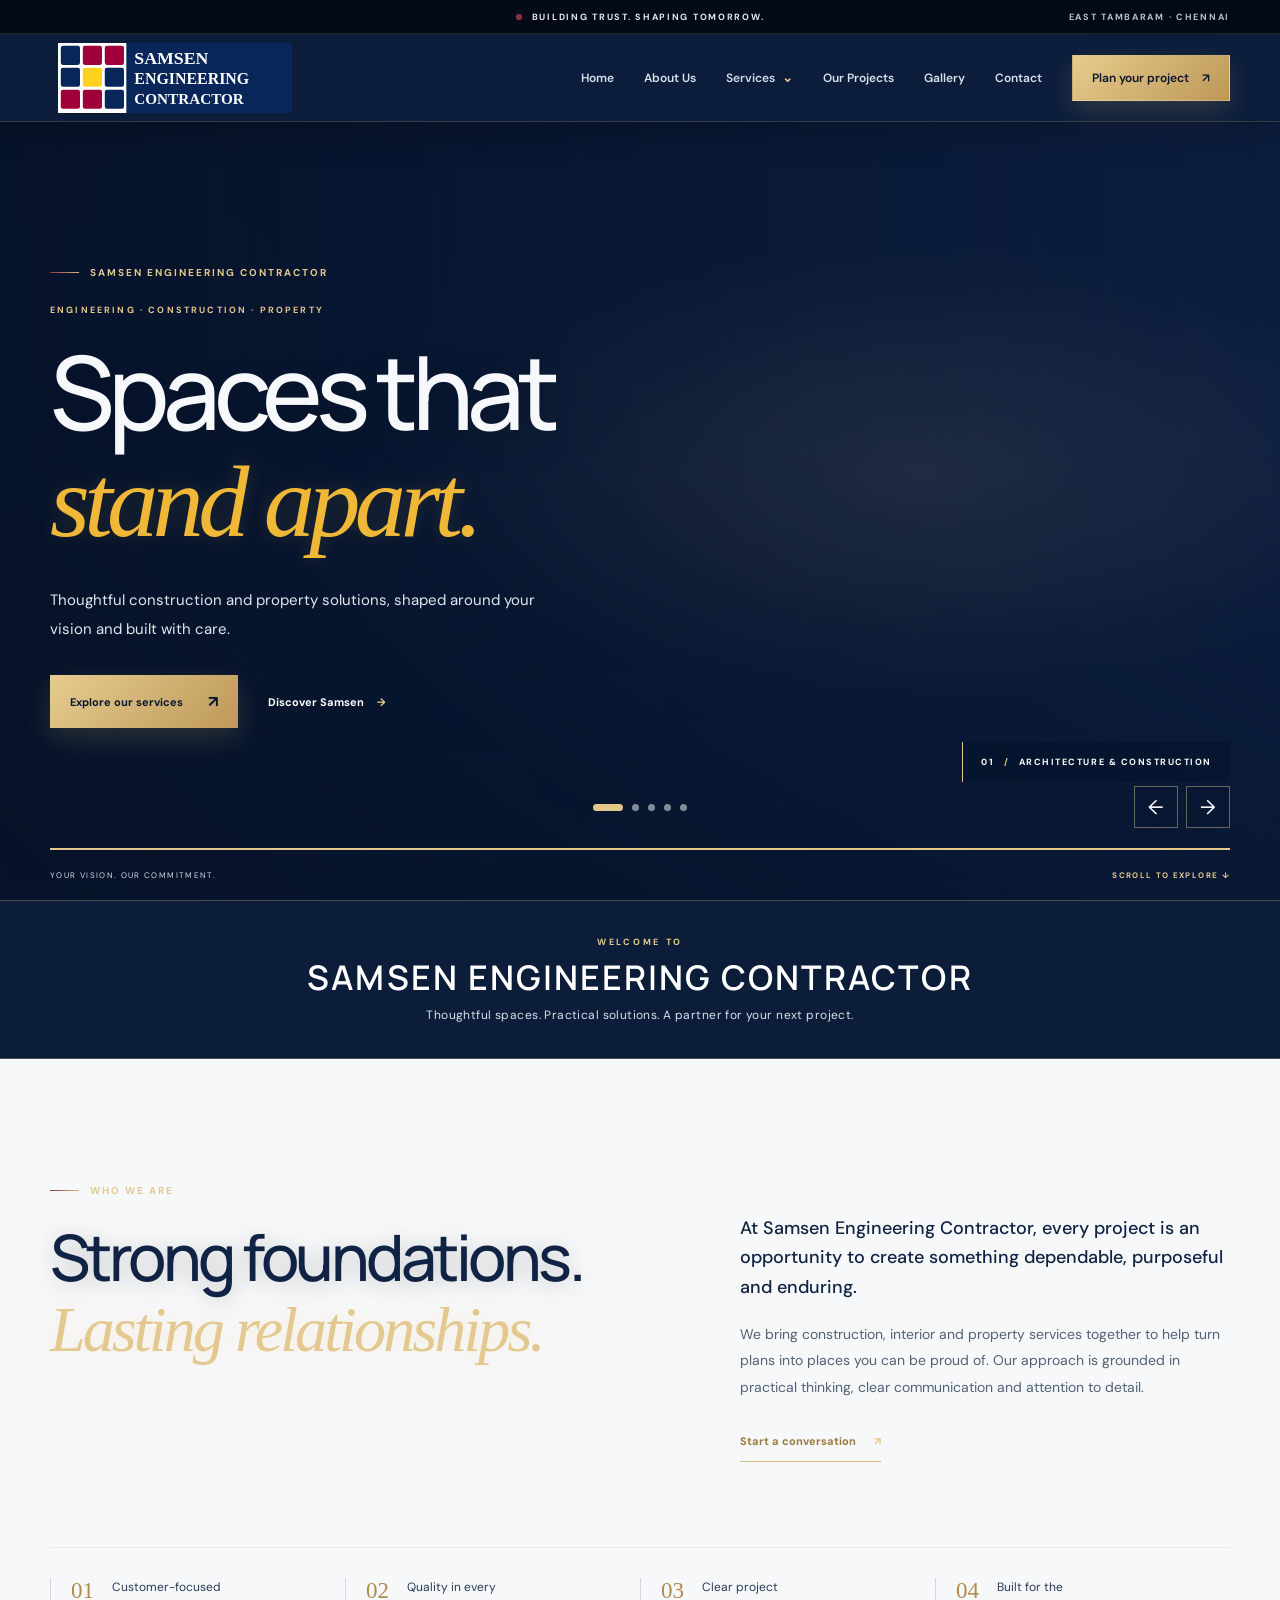
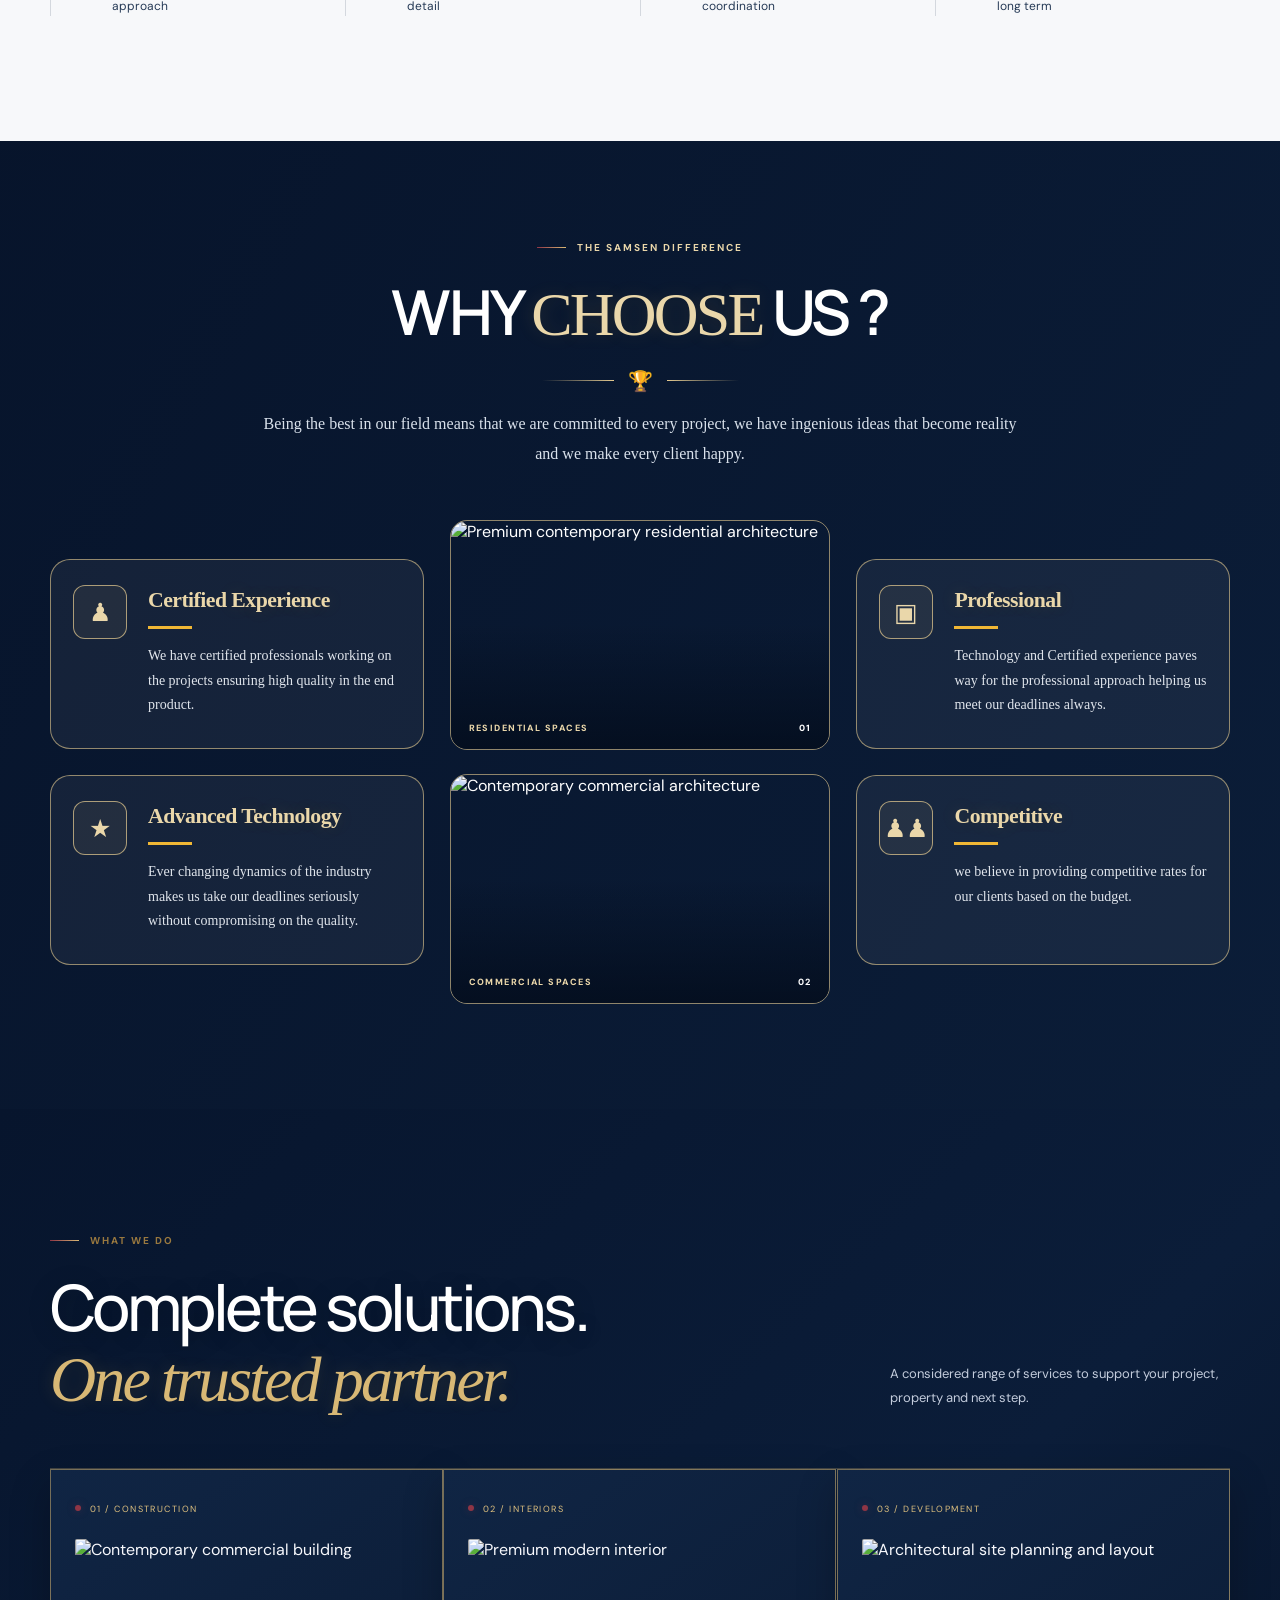
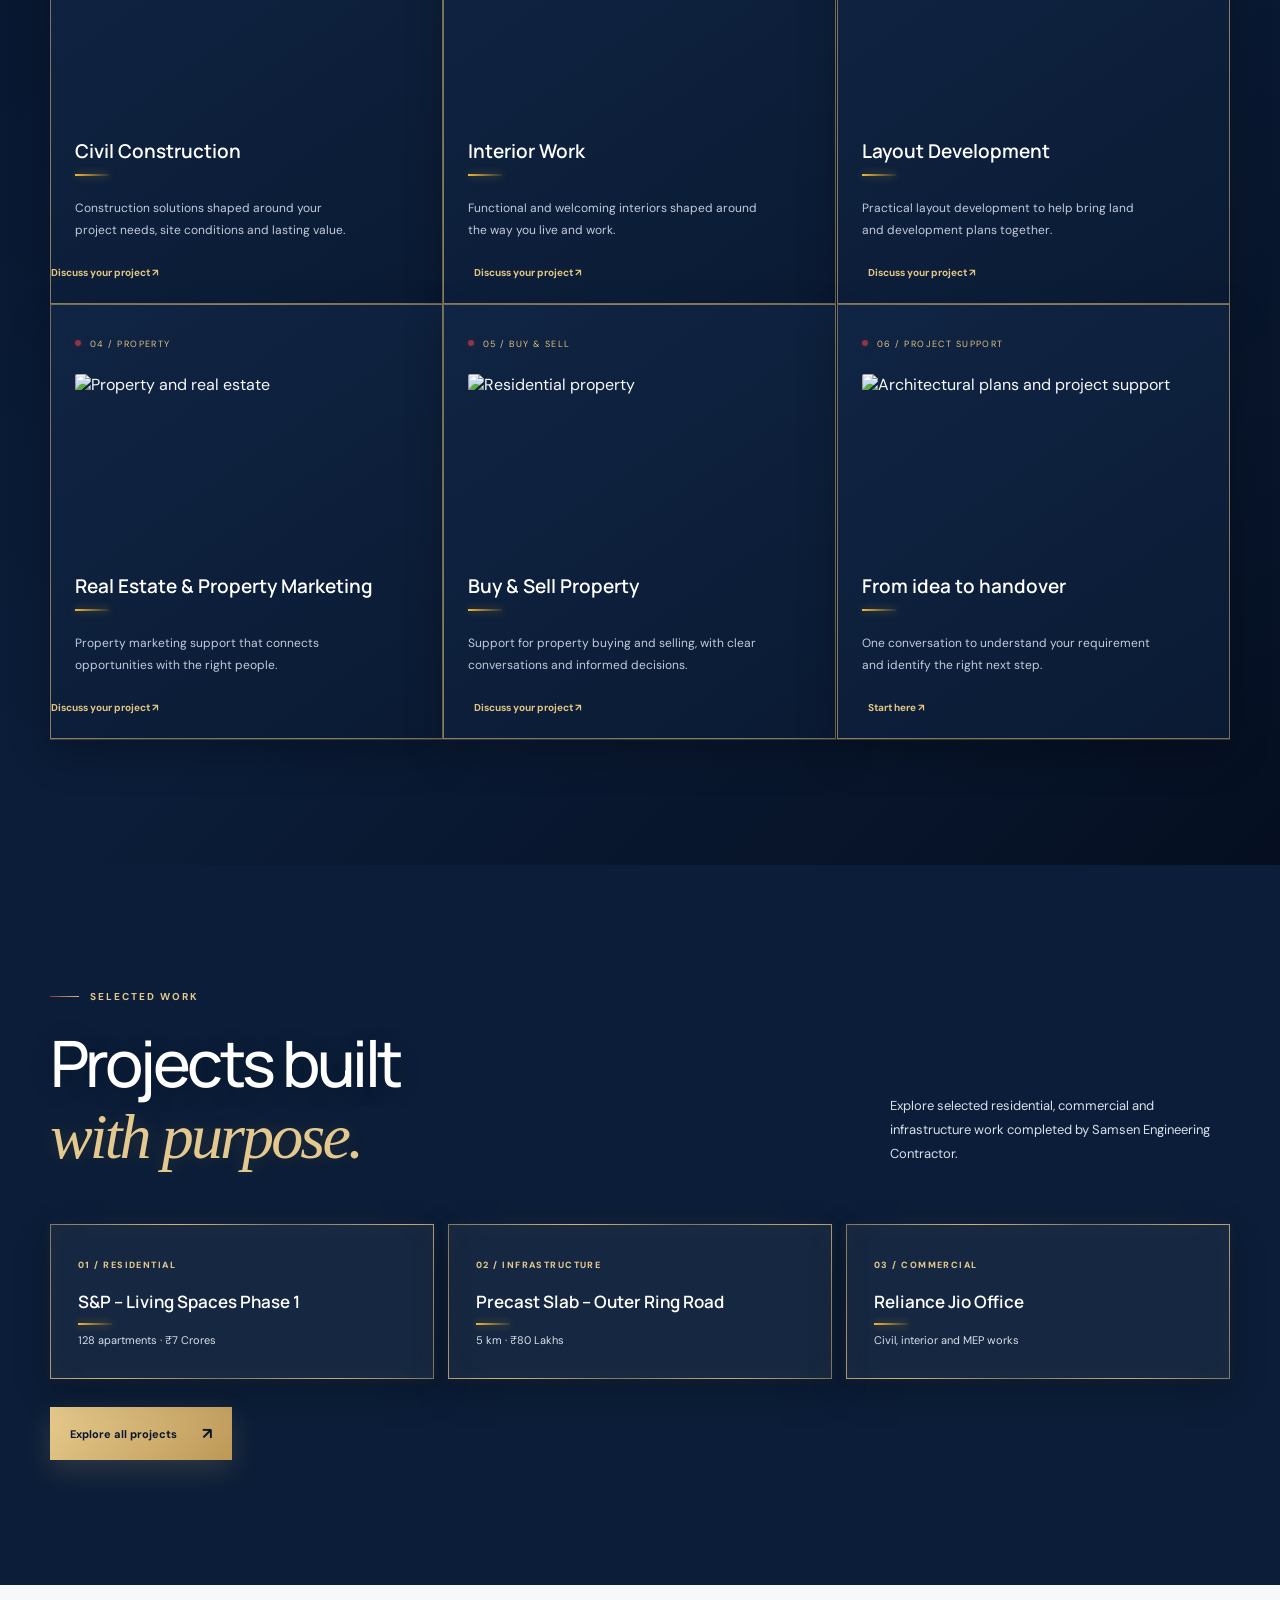
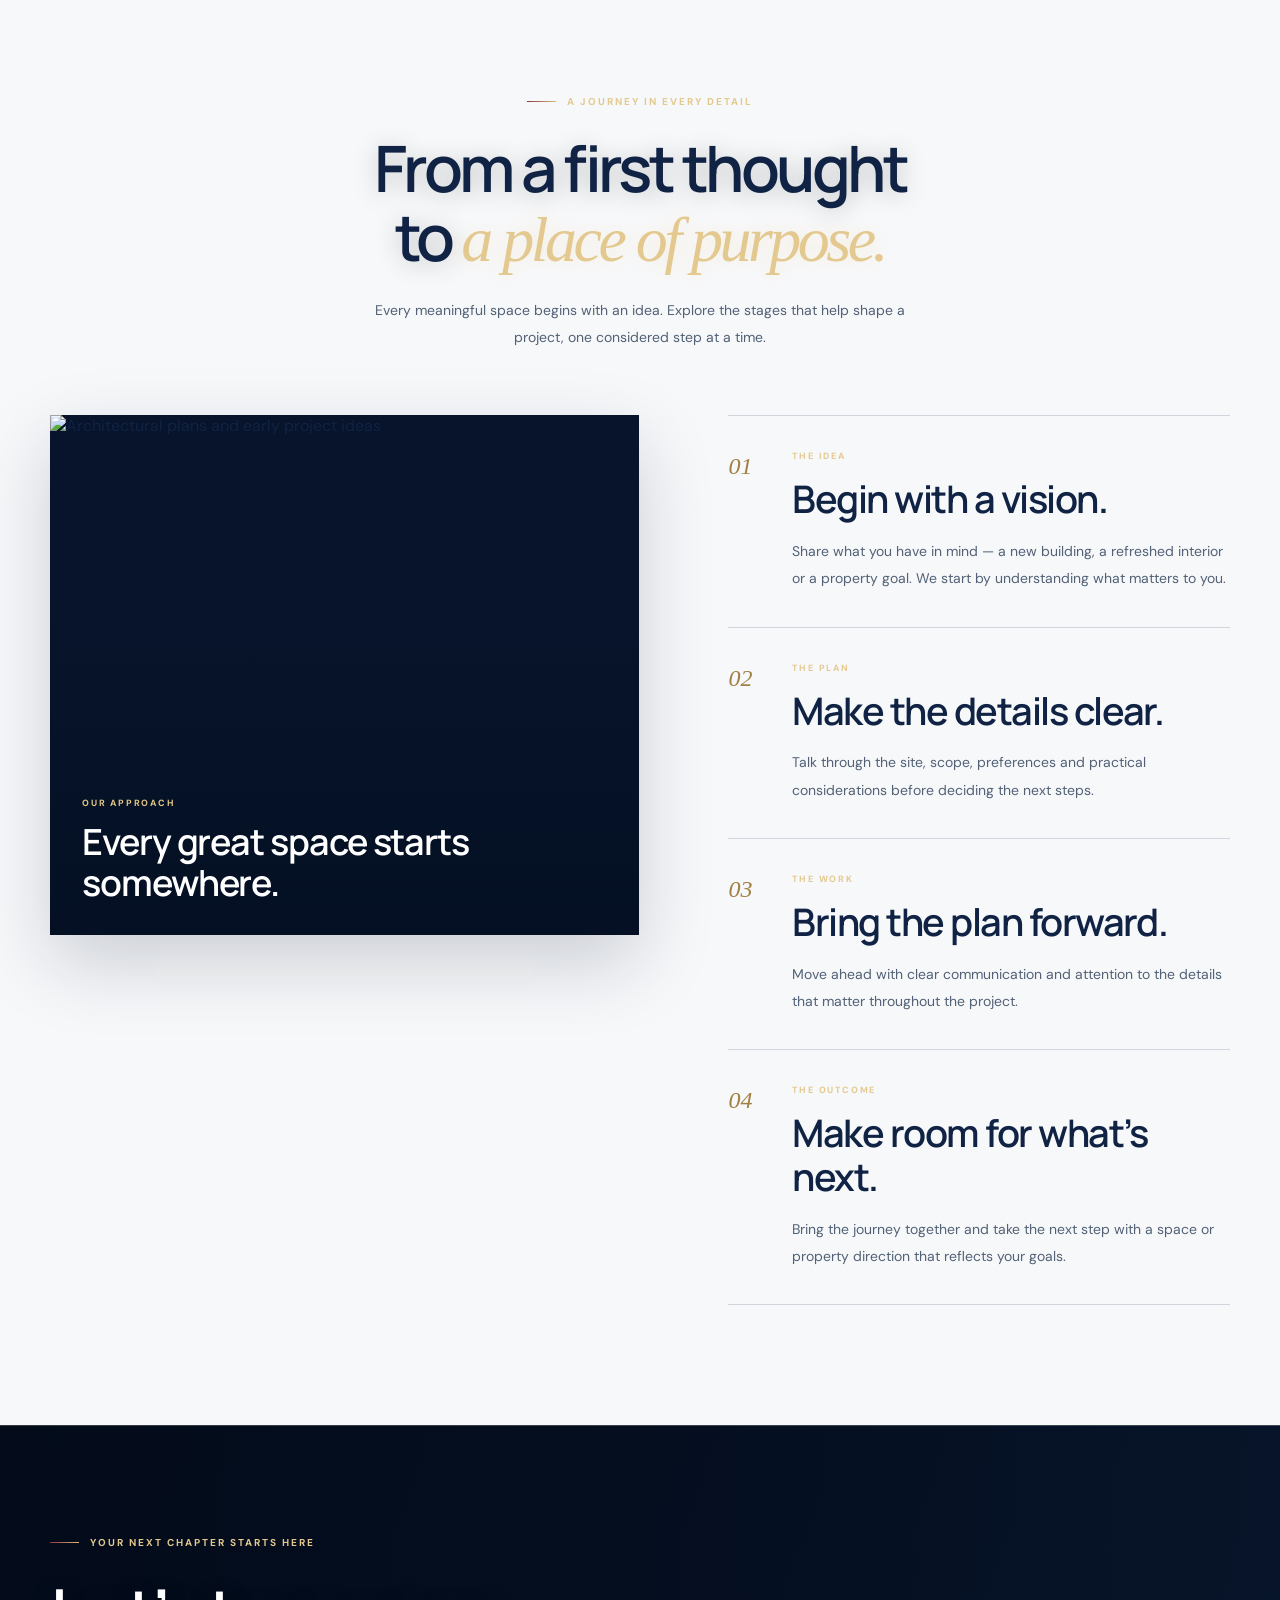
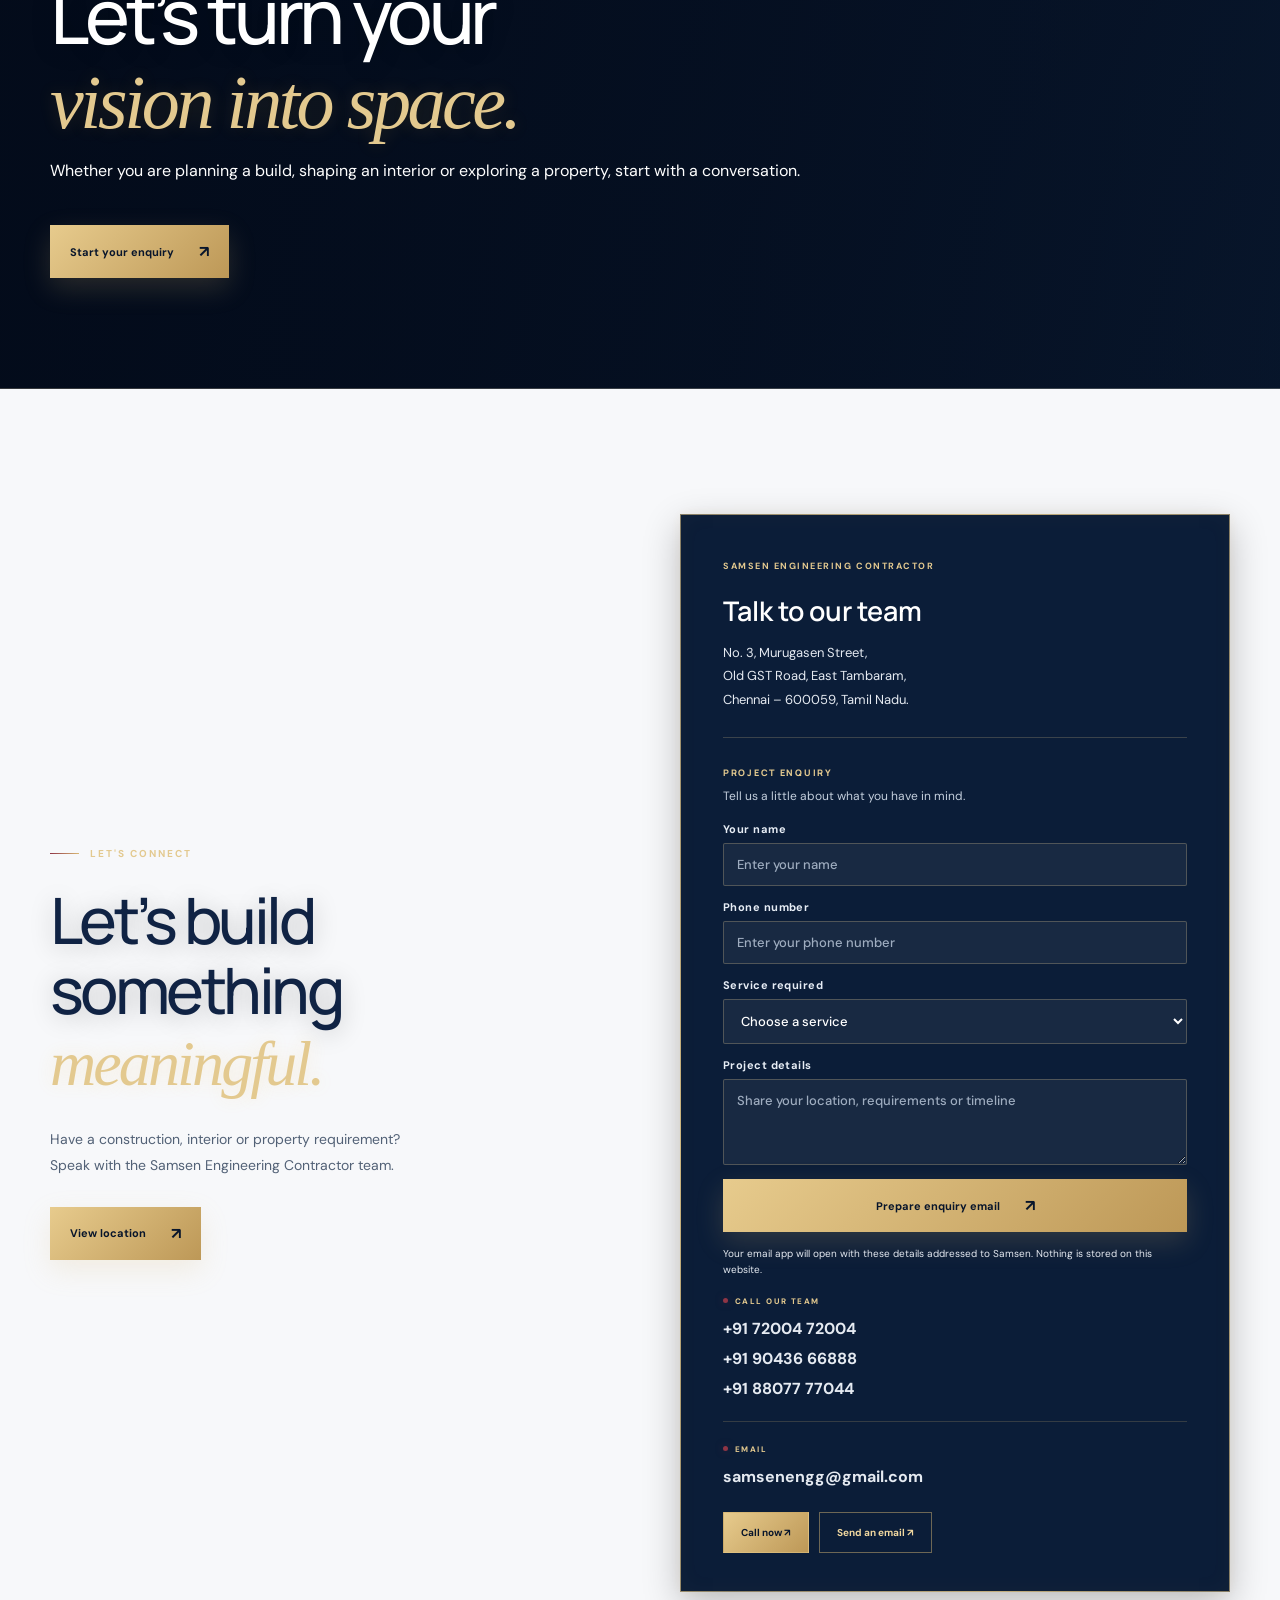
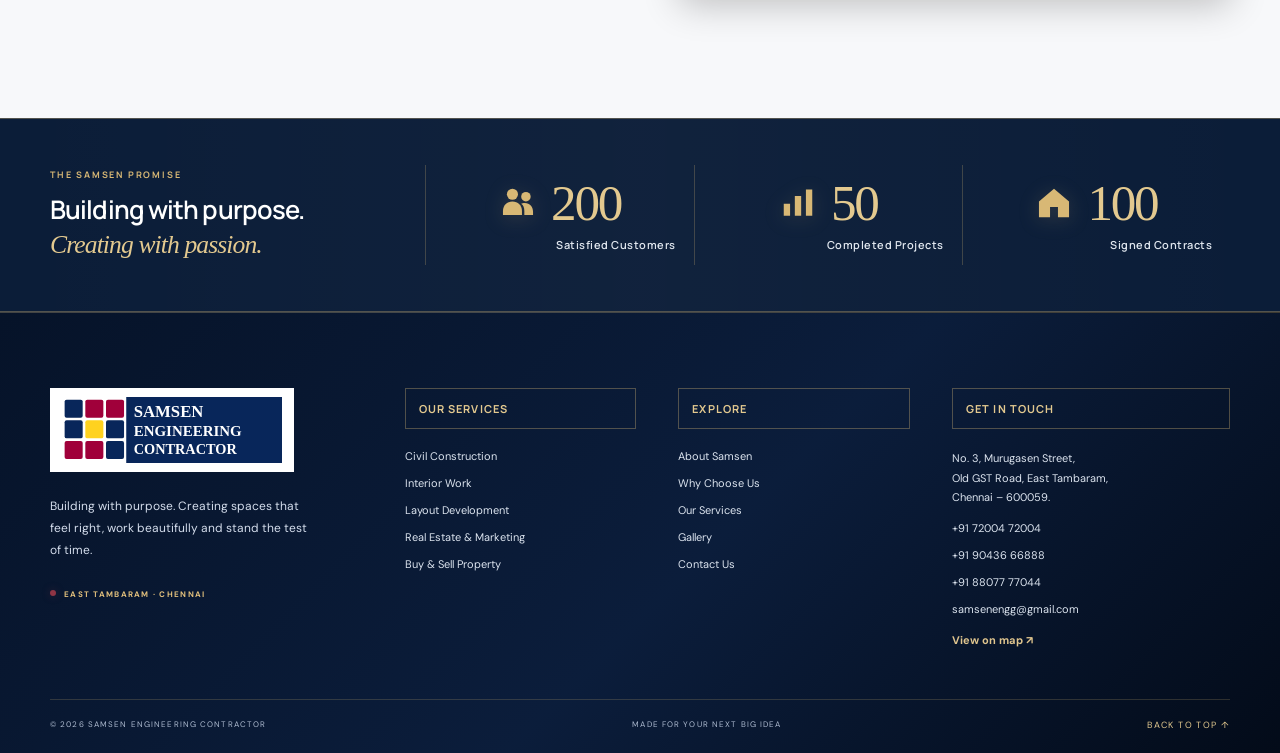
==== commit 83e5ae74: "Refresh stylesheet cache for gold and performance update" ====
--- a/index.html
+++ b/index.html
@@ -17,7 +17,7 @@
   <link href="https://fonts.googleapis.com/css2?family=DM+Sans:wght@400;500;600;700&family=Manrope:wght@400;500;600;700;800&display=swap" rel="stylesheet">
   <link rel="icon" href="logo.svg" type="image/svg+xml">
   <link rel="preload" as="image" href="https://images.unsplash.com/photo-1487958449943-2429e8be8625?auto=format&fit=crop&w=1800&q=80" fetchpriority="high">
-  <link rel="stylesheet" href="styles.css?v=project-contact-motion-mobile-20261122mobile-nav-seal-align-20261122">
+  <link rel="stylesheet" href="styles.css?v=gold-performance-20261122">
   <script type="application/ld+json">{"@context":"https://schema.org","@type":"GeneralContractor","name":"Samsen Engineering Contractor","email":"samsenengg@gmail.com","telephone":["+917200472004","+919043666888","+918807777044"],"address":{"@type":"PostalAddress","streetAddress":"No. 3, Murugasen Street, Old GST Road","addressLocality":"East Tambaram, Chennai","addressRegion":"Tamil Nadu","postalCode":"600059","addressCountry":"IN"},"areaServed":{"@type":"City","name":"Chennai"},"knowsAbout":["Civil Construction","Interior Work","Layout Development","Real Estate","Property Marketing"]}</script>
 </head>
 <body class="premium-site">
--- a/styles.css
+++ b/styles.css
@@ -2527,3 +2527,103 @@
 @media(max-width:700px){
  body.about-page .about-hero-title .about-title-line{width:100%;transform:translate3d(0,26px,0)}
 }
+
+
+/* PROJECTS + CONTACT + MOTION — responsive premium finish */
+body.projects-page .samsen-project-list{display:grid;grid-template-columns:repeat(2,minmax(0,1fr));gap:22px;margin-top:38px}
+body.projects-page .samsen-project-card{position:relative;display:flex;flex-direction:column;min-width:0;padding:30px 30px 28px;background:linear-gradient(145deg,#102746 0%,#08172e 100%);border:1px solid rgba(227,201,143,.42);border-radius:4px;overflow:hidden;box-shadow:0 16px 38px rgba(7,20,43,.10);transition:transform .45s cubic-bezier(.2,.7,.2,1),border-color .35s ease,box-shadow .35s ease}
+body.projects-page .samsen-project-card:before{content:"";position:absolute;inset:0 auto 0 0;width:3px;background:linear-gradient(180deg,#ead7aa,#b58b45);opacity:.9}
+body.projects-page .samsen-project-card:hover{transform:translateY(-5px);border-color:rgba(234,215,170,.78);box-shadow:0 22px 46px rgba(7,20,43,.17)}
+body.projects-page .samsen-project-index{display:flex;align-items:center;gap:12px;margin-bottom:20px;color:#ead7aa;font:700 11px 'Manrope',sans-serif;letter-spacing:.16em}
+body.projects-page .samsen-project-index span{color:#b9c5d5;font-size:9px;letter-spacing:.18em}
+body.projects-page .samsen-project-content h2{min-height:2.4em;margin:0 0 22px;color:#f5f7fb;font:700 clamp(17px,1.55vw,22px)/1.25 'Manrope',sans-serif;letter-spacing:-.035em}
+body.projects-page .samsen-project-content table{width:100%;border-collapse:collapse;color:#e4eaf2;font-size:13px;line-height:1.6}
+body.projects-page .samsen-project-content th,body.projects-page .samsen-project-content td{padding:12px 10px;border-top:1px solid rgba(227,201,143,.18);text-align:left;vertical-align:top}
+body.projects-page .samsen-project-content th{width:42%;color:#e3c98f;font-weight:600}
+body.projects-page .samsen-project-content td{color:#e8edf4}
+body.projects-page .samsen-project-wide{grid-column:1/-1}
+body.projects-page .samsen-project-wide .samsen-project-content{max-width:900px}
+body.projects-page .portfolio-heading{max-width:760px}
+body.projects-page .samsen-project-intro{color:#617086;line-height:1.8}
+body.projects-page .samsen-project-card[data-reveal]{opacity:0;transform:translateY(28px)}
+body.projects-page .samsen-project-card[data-reveal].is-visible{opacity:1;transform:translateY(0)}
+/* Contact form */
+body.premium-site .samsen-enquiry-form{display:grid;gap:14px;margin-top:26px;padding-top:22px;border-top:1px solid rgba(227,201,143,.22)}
+body.premium-site .enquiry-form-heading>span{color:#e3c98f;font:800 9px 'Manrope',sans-serif;letter-spacing:.19em}
+body.premium-site .enquiry-form-heading p{margin:6px 0 2px!important;color:#c4cfdd!important;font-size:12px;line-height:1.6}
+body.premium-site .samsen-enquiry-form label{display:grid;gap:7px;color:#e7edf5;font-size:11px;font-weight:700;letter-spacing:.04em}
+body.premium-site .samsen-enquiry-form input,body.premium-site .samsen-enquiry-form select,body.premium-site .samsen-enquiry-form textarea{width:100%;min-width:0;border:1px solid rgba(227,201,143,.28);border-radius:2px;background:rgba(255,255,255,.055);padding:12px 13px;color:#fff;font:500 13px 'DM Sans',sans-serif;outline:none}
+body.premium-site .samsen-enquiry-form select option{color:#17243a}
+body.premium-site .samsen-enquiry-form textarea{resize:vertical;min-height:86px}
+body.premium-site .samsen-enquiry-form :is(input,select,textarea):focus{border-color:#e3c98f;box-shadow:0 0 0 3px rgba(227,201,143,.12)}
+body.premium-site .samsen-enquiry-form input::placeholder,body.premium-site .samsen-enquiry-form textarea::placeholder{color:#9eacbf}
+body.premium-site .enquiry-submit{width:100%;justify-content:center;border:0;cursor:pointer}
+body.premium-site .enquiry-note{margin:0!important;color:#9eacbf!important;font-size:10px!important;line-height:1.6}
+/* Consistent scroll reveals for selected major content blocks */
+[data-reveal]{transition:opacity .72s ease,transform .72s cubic-bezier(.2,.7,.2,1)}
+[data-reveal].is-visible{opacity:1!important;transform:translateY(0)!important}
+@media(max-width:760px){
+ body.projects-page .samsen-project-list{grid-template-columns:1fr;gap:15px}
+ body.projects-page .samsen-project-card{padding:24px 20px}
+ body.projects-page .samsen-project-content h2{min-height:0;font-size:18px}
+ body.projects-page .samsen-project-wide{grid-column:auto}
+ body.projects-page .samsen-project-content th,body.projects-page .samsen-project-content td{padding:10px 8px;font-size:12px;overflow-wrap:anywhere}
+ body.premium-site .samsen-enquiry-form{gap:12px}
+ body.premium-site .samsen-enquiry-form input,body.premium-site .samsen-enquiry-form select,body.premium-site .samsen-enquiry-form textarea{font-size:16px}
+}
+@media(prefers-reduced-motion:reduce){
+ [data-reveal],body.projects-page .samsen-project-card{transition:none!important;transform:none!important;opacity:1!important}
+}
+
+
+/* PROJECT TABLE READABILITY — dark text on light table cells */
+body.projects-page .samsen-project-content th,
+body.projects-page .samsen-project-content td{
+  color:#17243a!important;
+  background:#f8f7f3!important;
+  border:1px solid #dedbd2!important;
+}
+body.projects-page .samsen-project-content th{
+  color:#27364d!important;
+  font-weight:700!important;
+}
+body.projects-page .samsen-project-content td{
+  color:#17243a!important;
+  font-weight:500!important;
+}
+
+
+/* CHAMPAGNE GOLD PROJECT LABELS — legible on the light table cells */
+body.projects-page .samsen-project-content th{
+  color:#9a702c!important;
+  background:#f5ead0!important;
+  border-color:#e2d2ad!important;
+  font-weight:800!important;
+}
+body.projects-page .samsen-project-content td{
+  color:#17243a!important;
+  background:#fff!important;
+  border-color:#e5dfd2!important;
+}
+
+/* PERFORMANCE PASS — reduce costly paint effects while preserving the design */
+.site-header,.premium-site .site-header,.slide-caption,.slider-arrows button,
+.why-cinematic-card,.premium-site .contact-panel,.premium-site .nav-links{
+  -webkit-backdrop-filter:none!important;
+  backdrop-filter:none!important;
+}
+.why-cinematic-card{box-shadow:0 8px 22px rgba(0,0,0,.12)!important}
+body.projects-page .samsen-project-card{box-shadow:0 8px 20px rgba(7,20,43,.08)!important}
+body.projects-page .samsen-project-card:hover{transform:translateY(-2px);box-shadow:0 12px 26px rgba(7,20,43,.12)!important}
+.hero-slider .slide:before{animation:none!important;transition:opacity .45s ease!important;transform:scale(1.025)!important}
+.hero-slider .slide.active:before{transform:scale(1.025)!important}
+.hero-slider .slide-content{animation-duration:.55s!important}
+[data-reveal]{transition:opacity .42s ease,transform .42s ease!important}
+@media(max-width:760px){
+  .why-cinematic-card,body.projects-page .samsen-project-card{box-shadow:none!important}
+  .hero-slider .slide:before{transform:scale(1.01)!important}
+  [data-reveal]{transition:opacity .3s ease,transform .3s ease!important}
+}
+@media(prefers-reduced-motion:reduce){
+  .hero-slider .slide:before,.hero-slider .slide-content,[data-reveal]{animation:none!important;transition:none!important}
+}
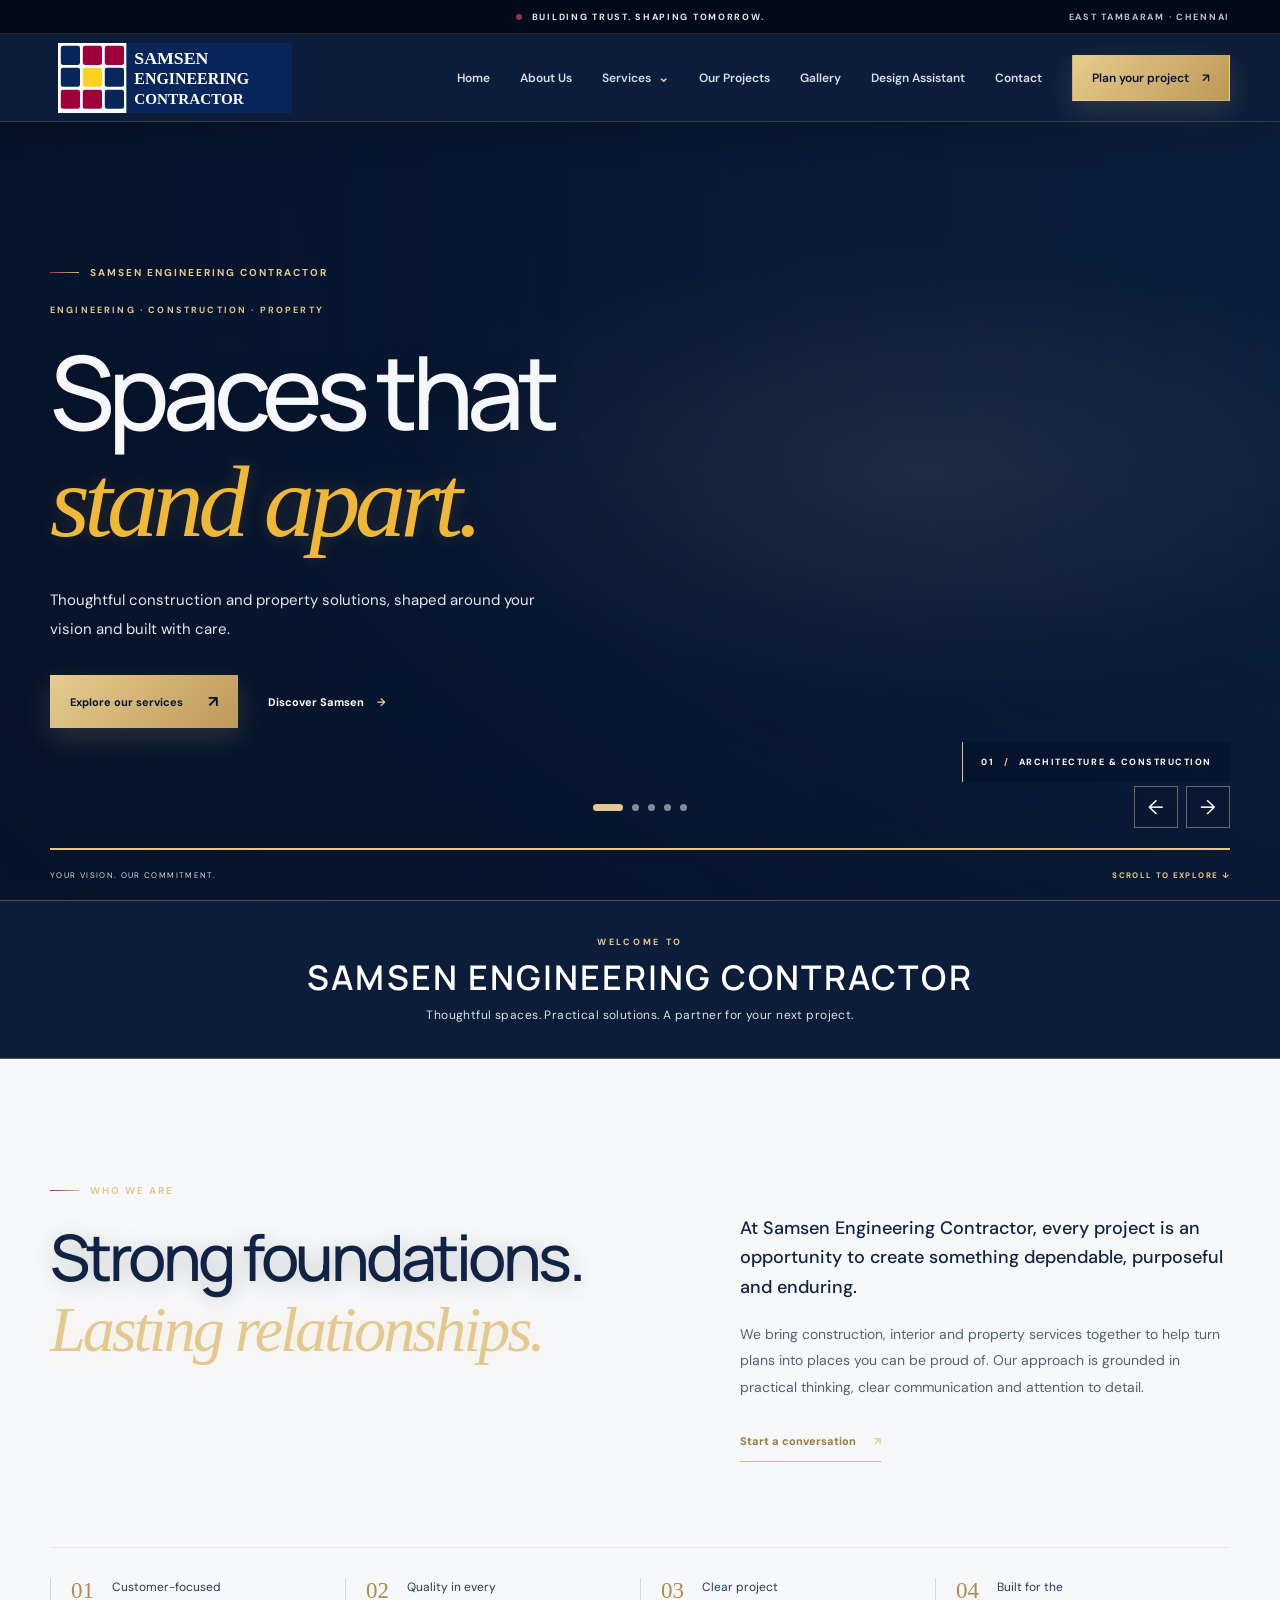
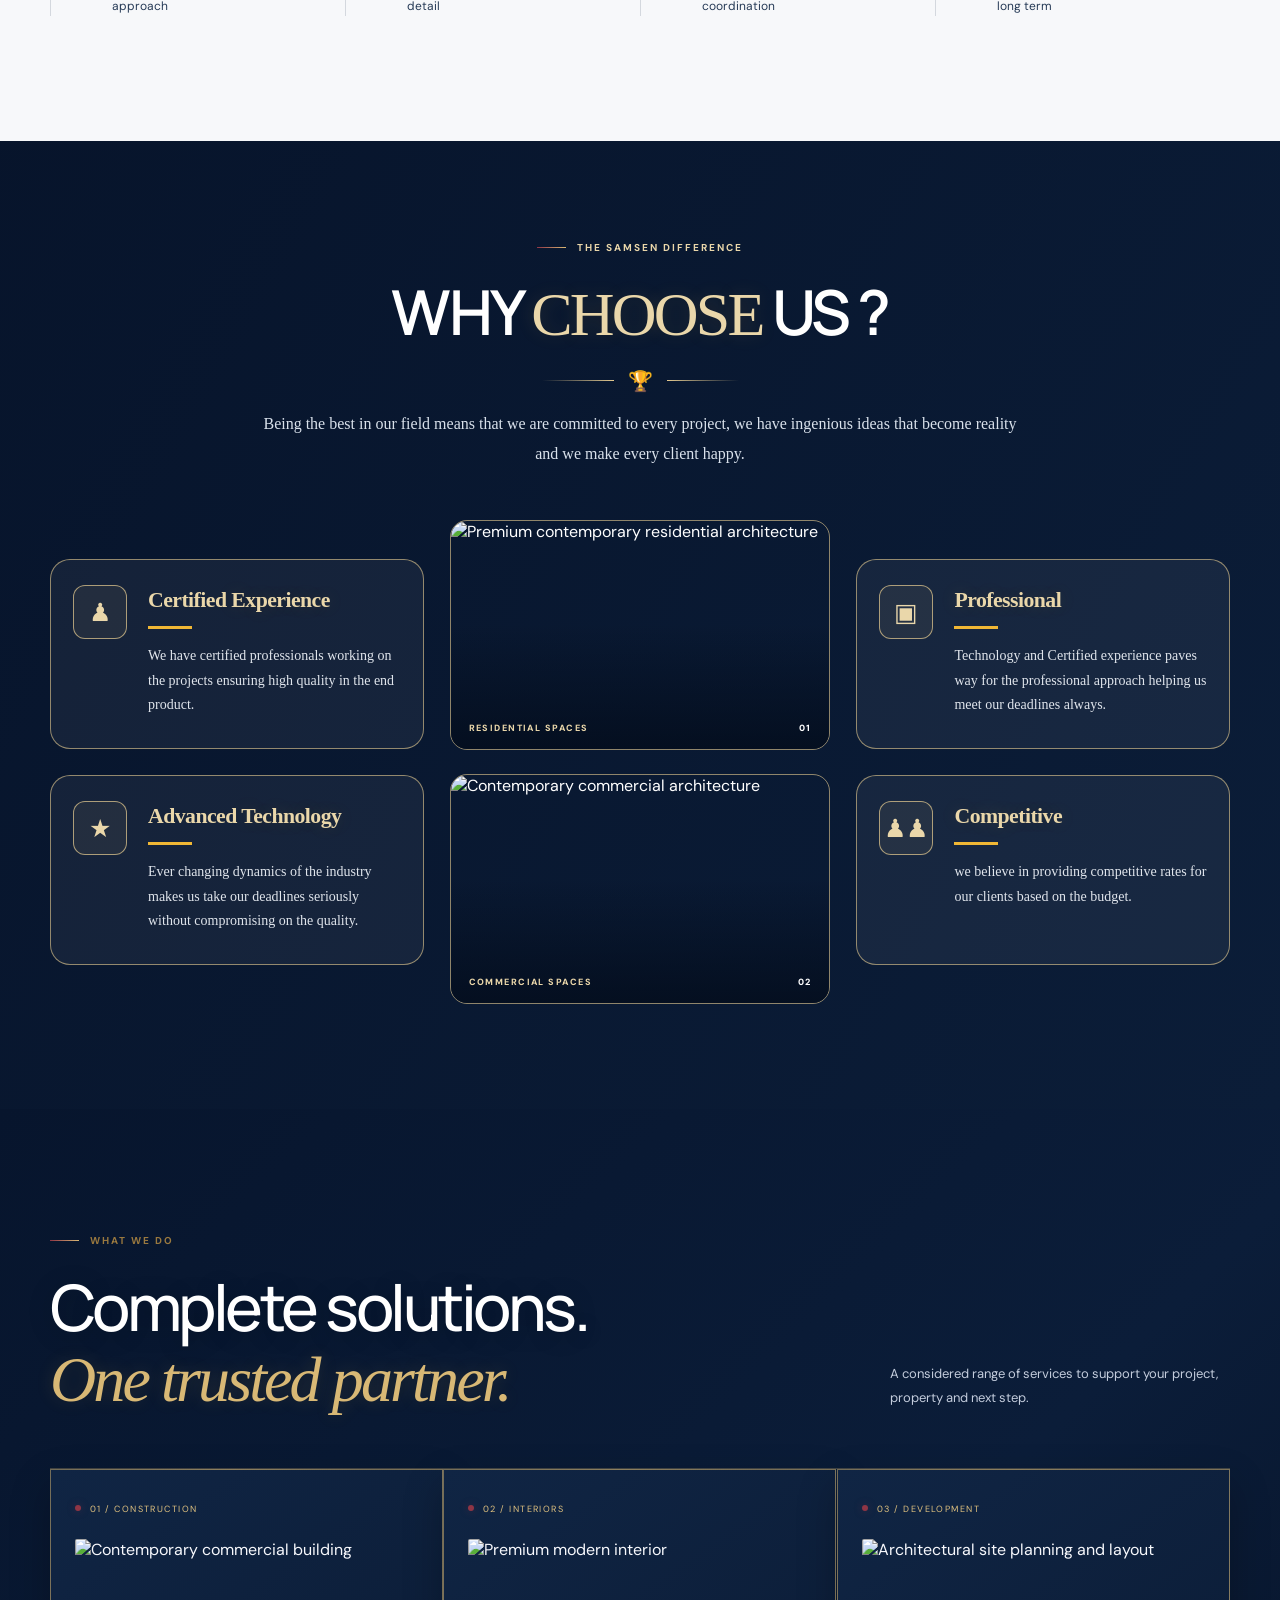
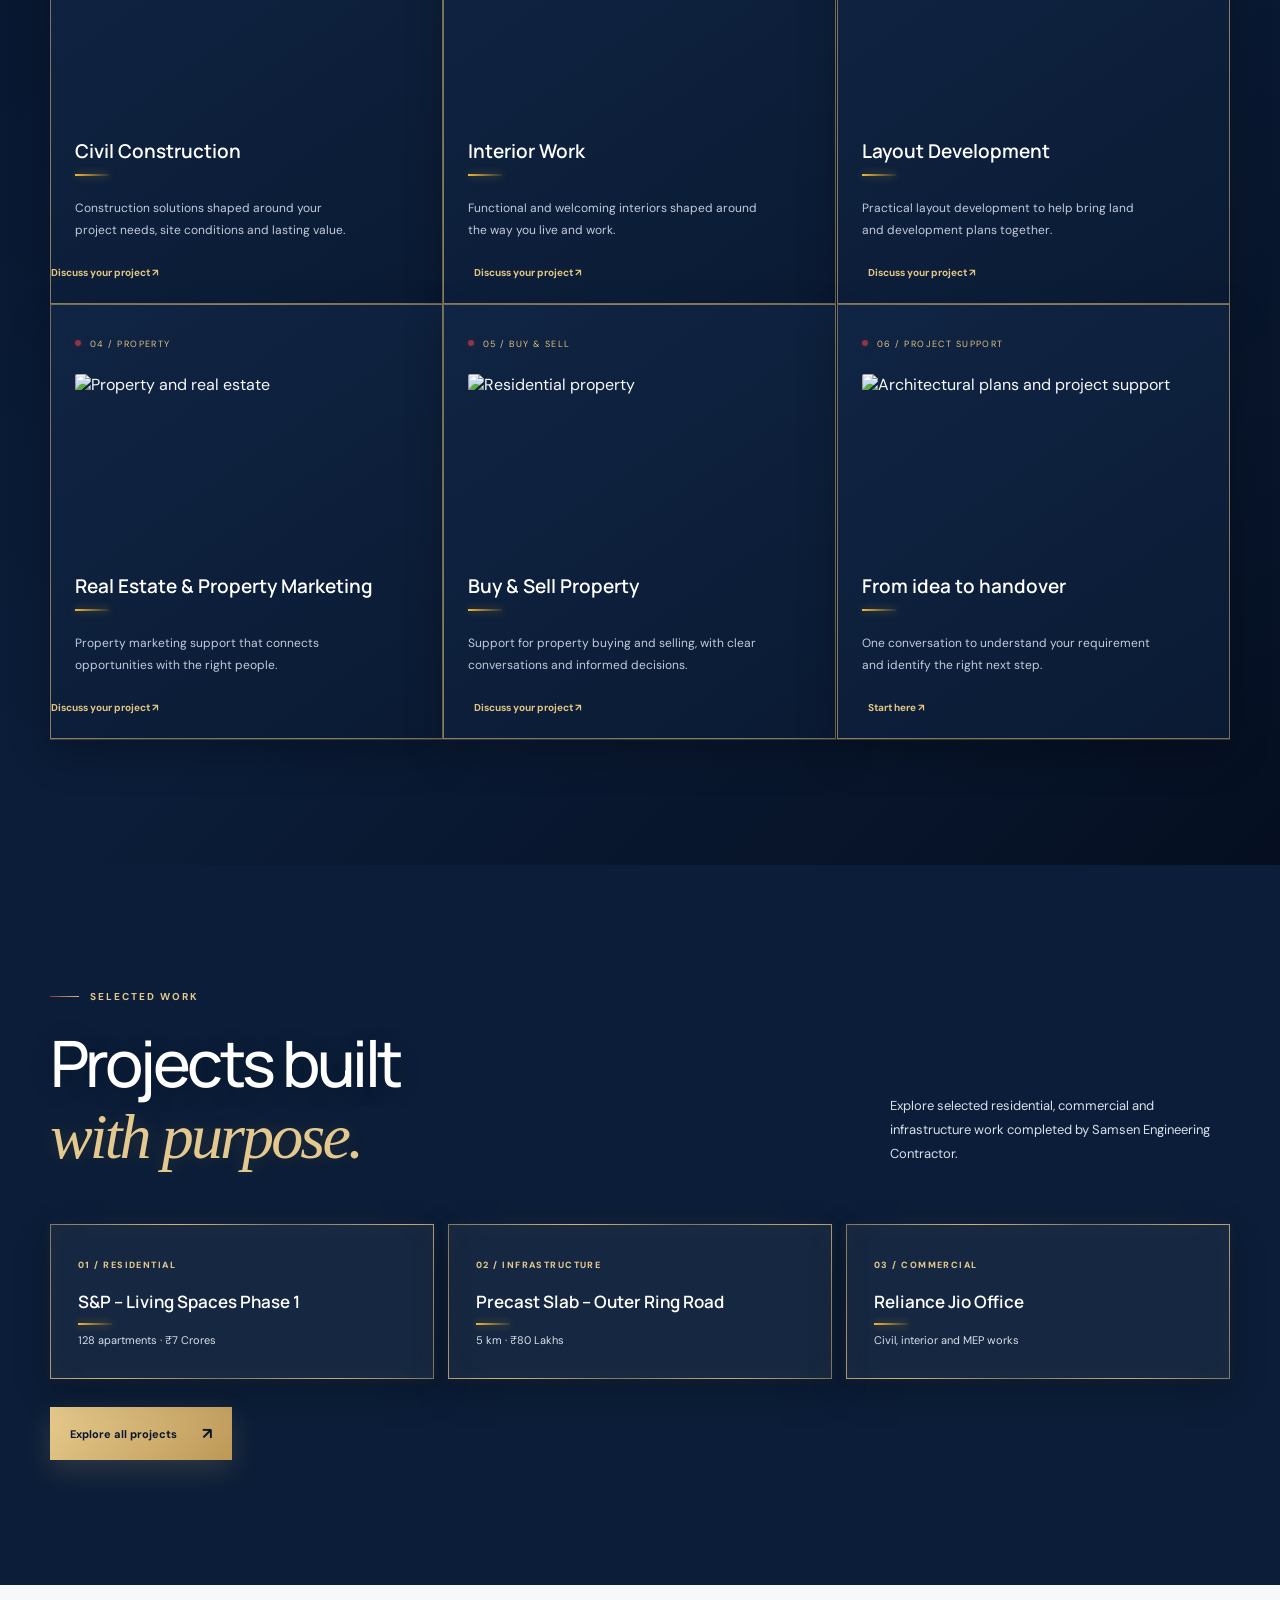
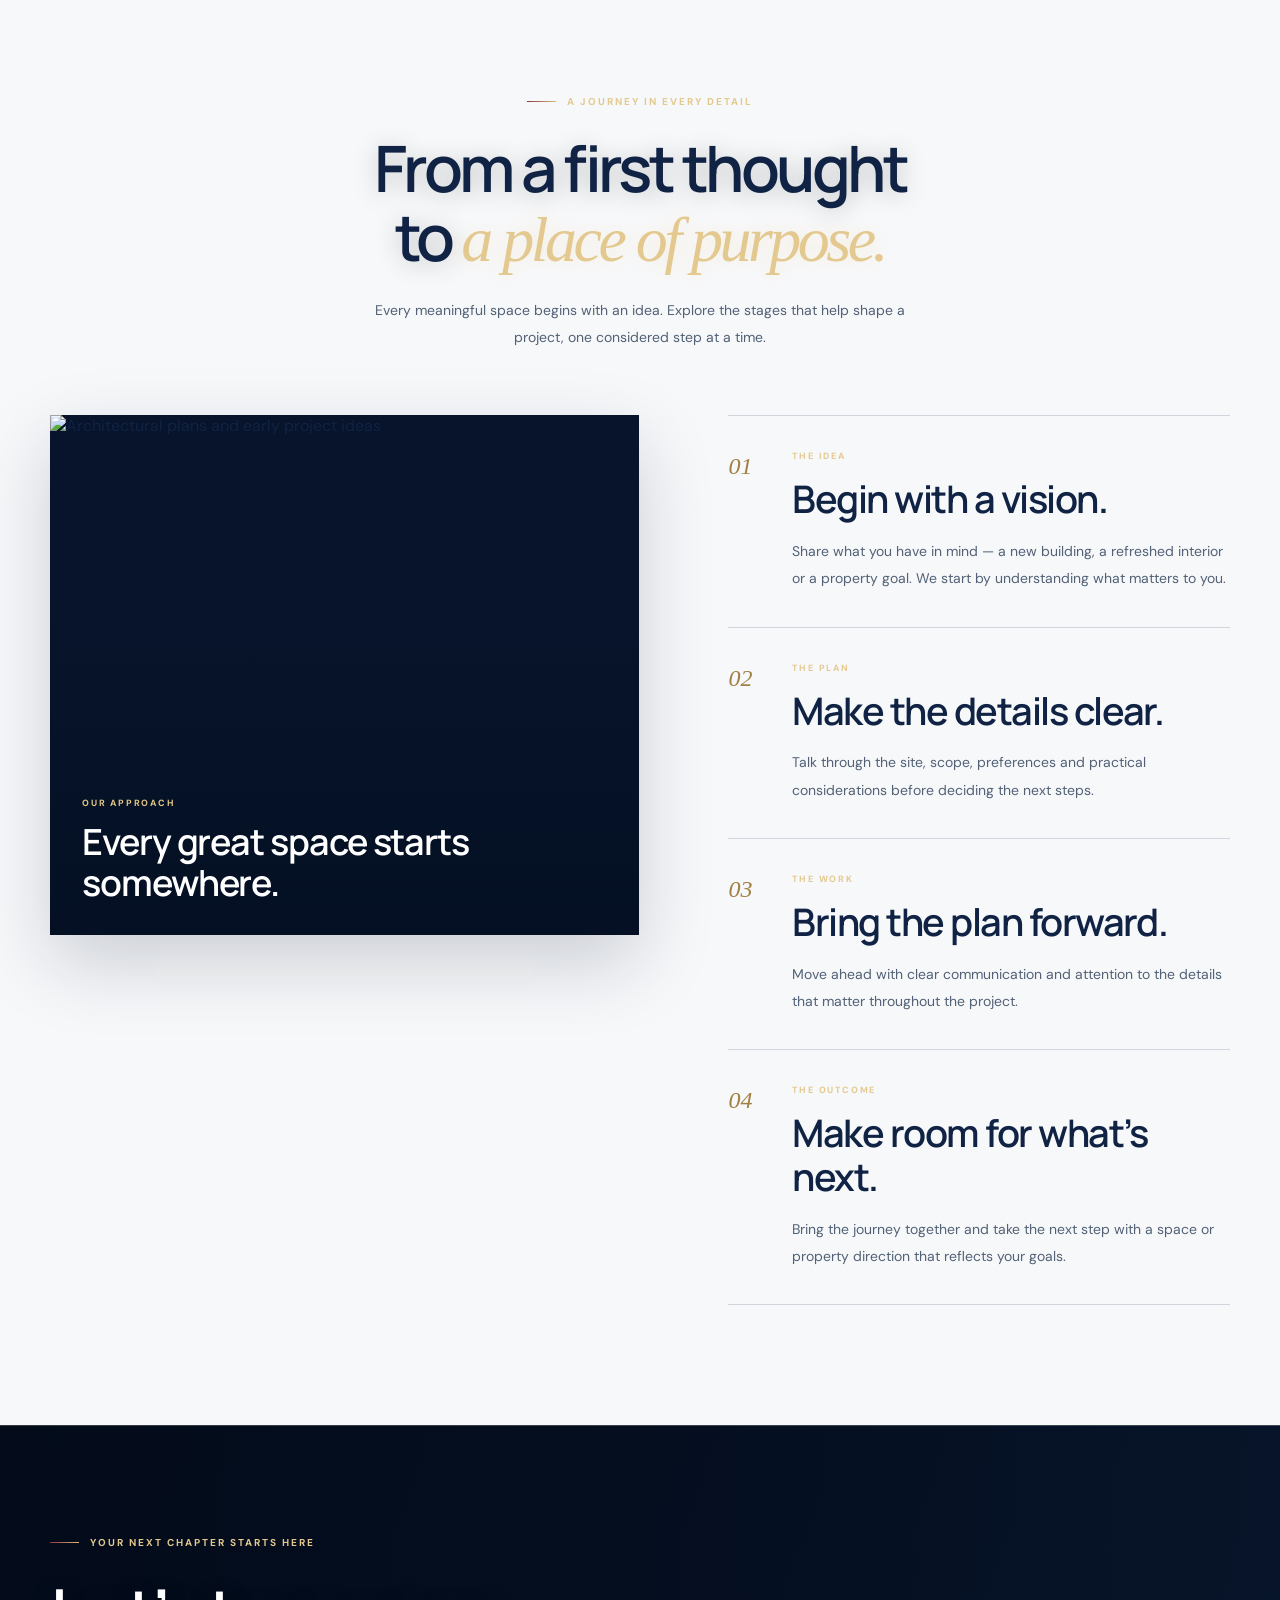
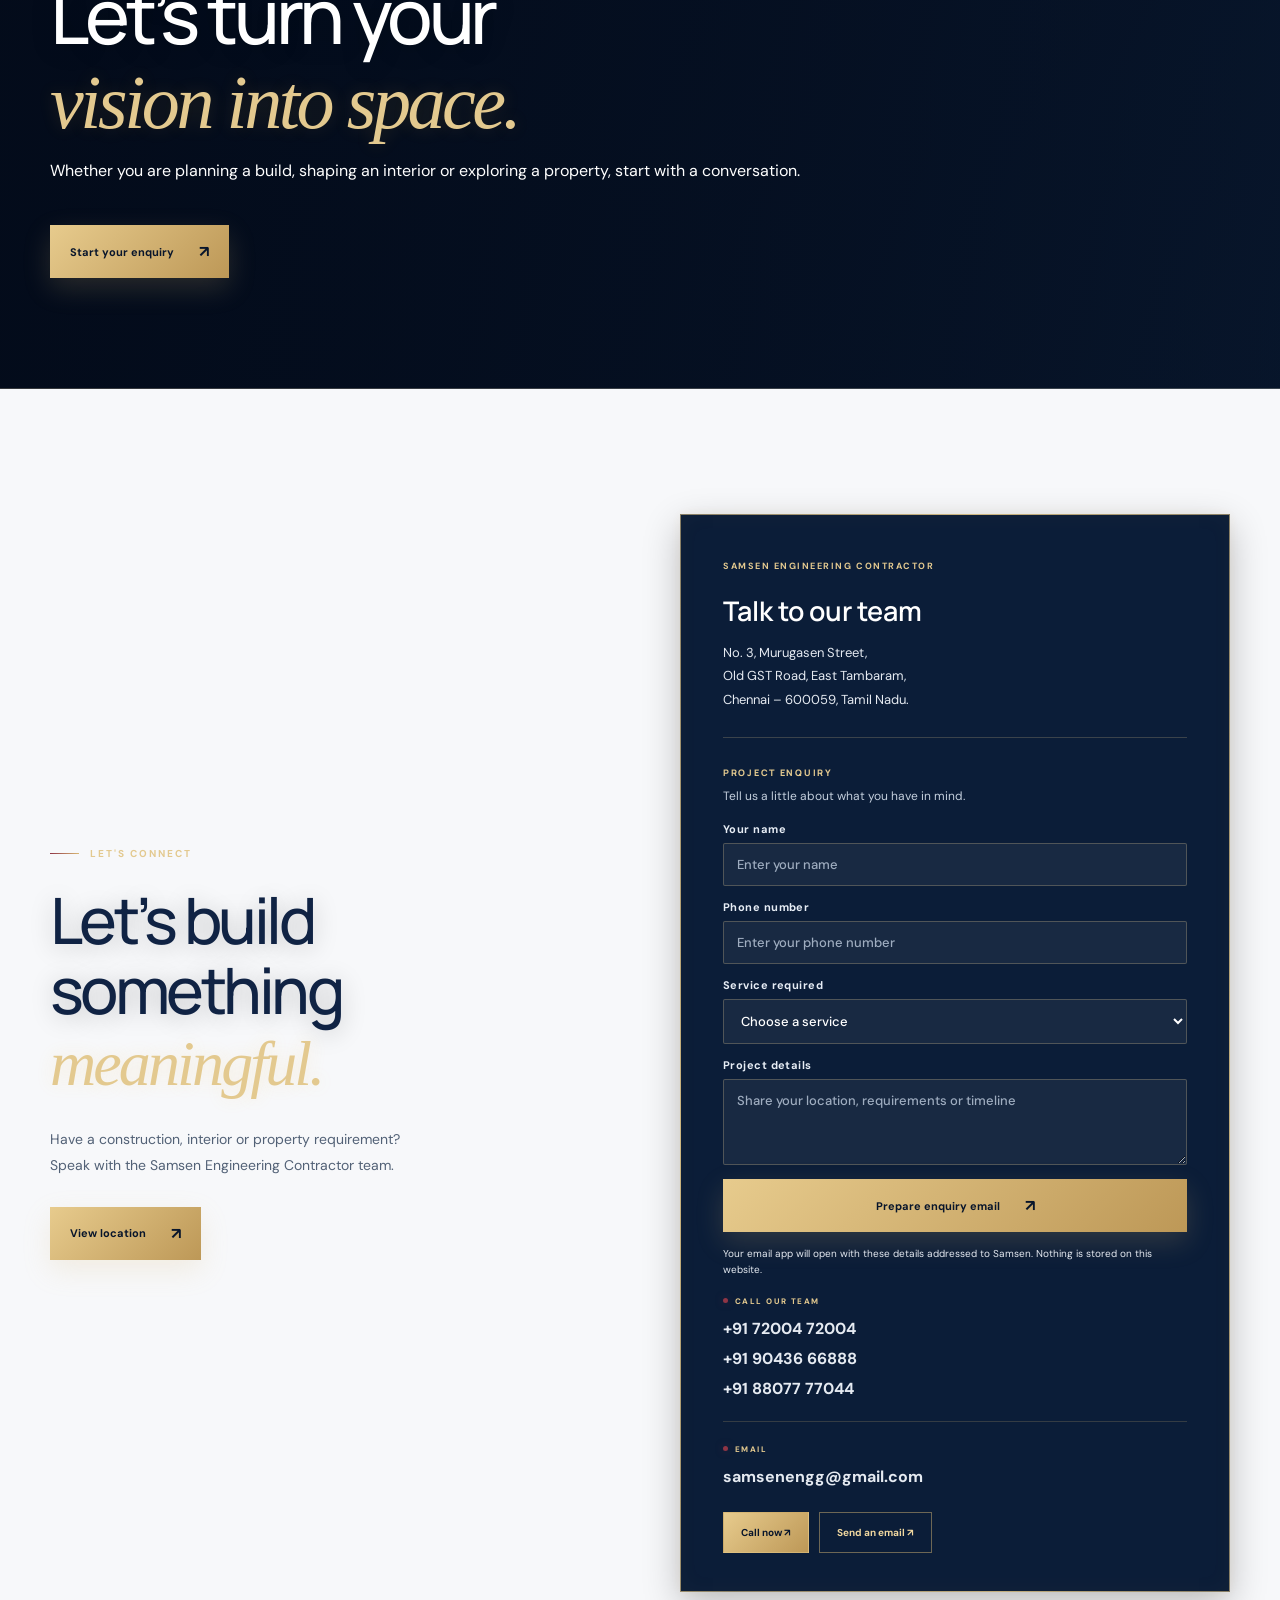
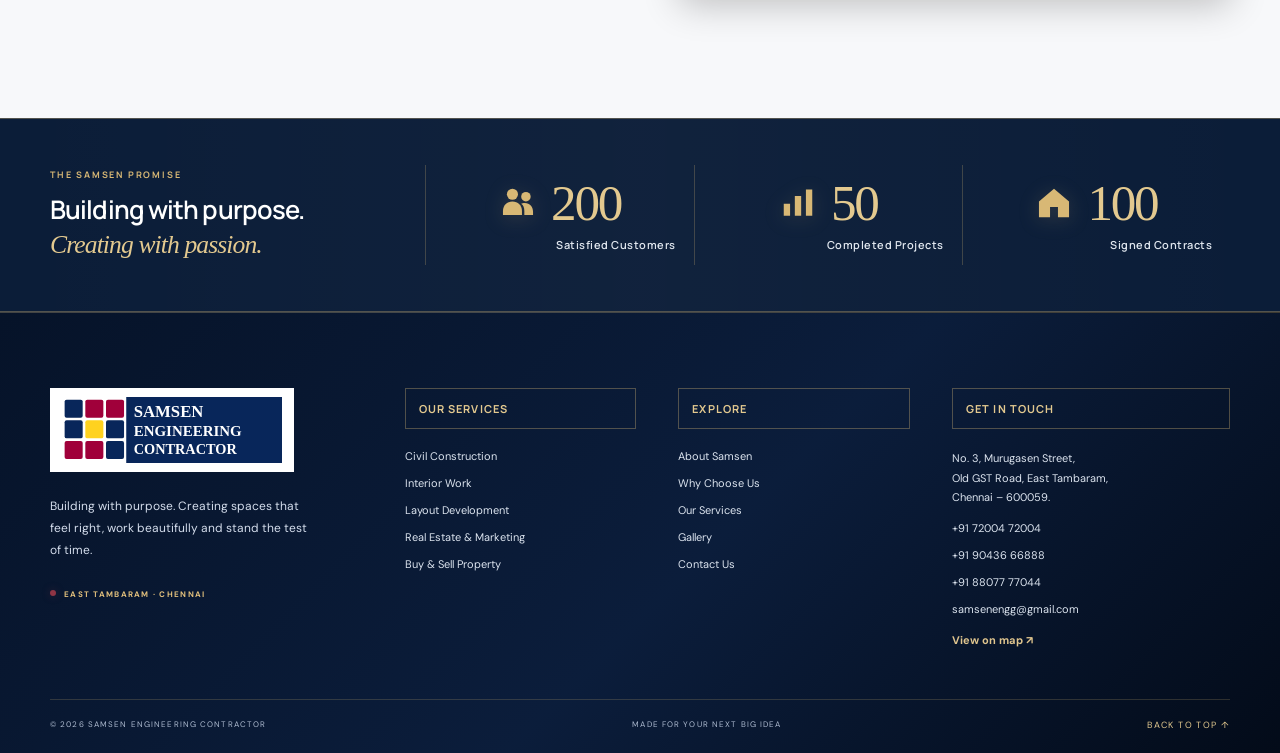
==== commit 5bd66007: "Add Design Assistant navigation link" ====
--- a/index.html
+++ b/index.html
@@ -25,7 +25,7 @@
   <header class="site-header">
     <a class="brand" href="/" aria-label="Samsen Engineering Contractor"><img decoding="async" src="logo.svg" alt="Samsen Engineering Contractor"></a>
     <button class="menu-toggle" aria-label="Open navigation" aria-expanded="false"><span></span><span></span></button>
-    <nav class="nav-links" aria-label="Main navigation"><a href="index.html#home">Home</a><a href="about.html">About Us</a><div class="nav-dropdown"><a href="services.html" >Services <span class="nav-caret">⌄</span></a><div class="nav-dropdown-menu"><a href="civil-construction.html">Civil Construction</a><a href="interior-work.html">Interior Work</a><a href="layout-developer.html">Layout Developer</a><a href="real-estate-marketing.html">Real Estate &amp; Marketing</a></div></div><a href="projects.html">Our Projects</a><a href="gallery.html">Gallery</a><a href="index.html#contact">Contact</a><a class="nav-cta" href="index.html#contact">Plan your project <span>↗</span></a></nav>
+    <nav class="nav-links" aria-label="Main navigation"><a href="index.html#home">Home</a><a href="about.html">About Us</a><div class="nav-dropdown"><a href="services.html" >Services <span class="nav-caret">⌄</span></a><div class="nav-dropdown-menu"><a href="civil-construction.html">Civil Construction</a><a href="interior-work.html">Interior Work</a><a href="layout-developer.html">Layout Developer</a><a href="real-estate-marketing.html">Real Estate &amp; Marketing</a></div></div><a href="projects.html">Our Projects</a><a href="gallery.html">Gallery</a><a href="design-assistant.html">Design Assistant</a><a href="index.html#contact">Contact</a><a class="nav-cta" href="index.html#contact">Plan your project <span>↗</span></a></nav>
   </header>
   <main>
     <section class="hero-slider" id="home" aria-label="Samsen services">
